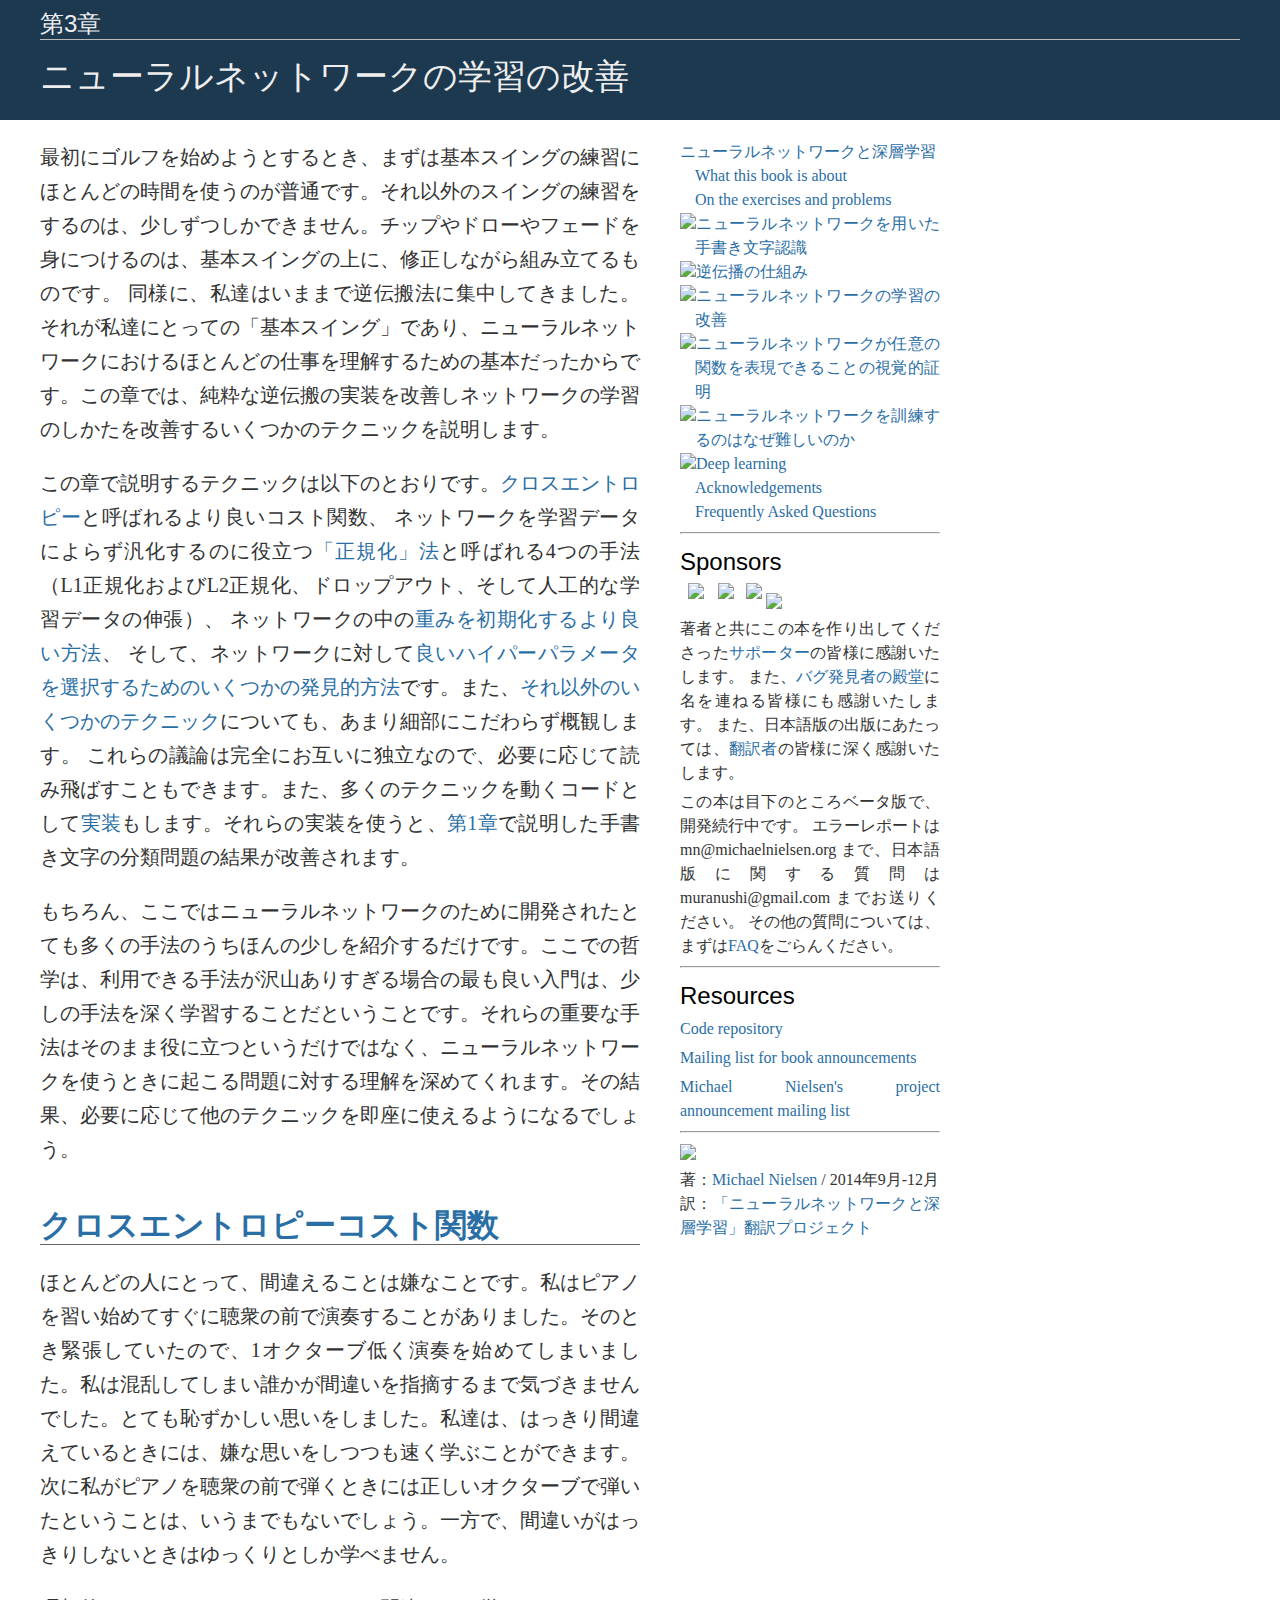
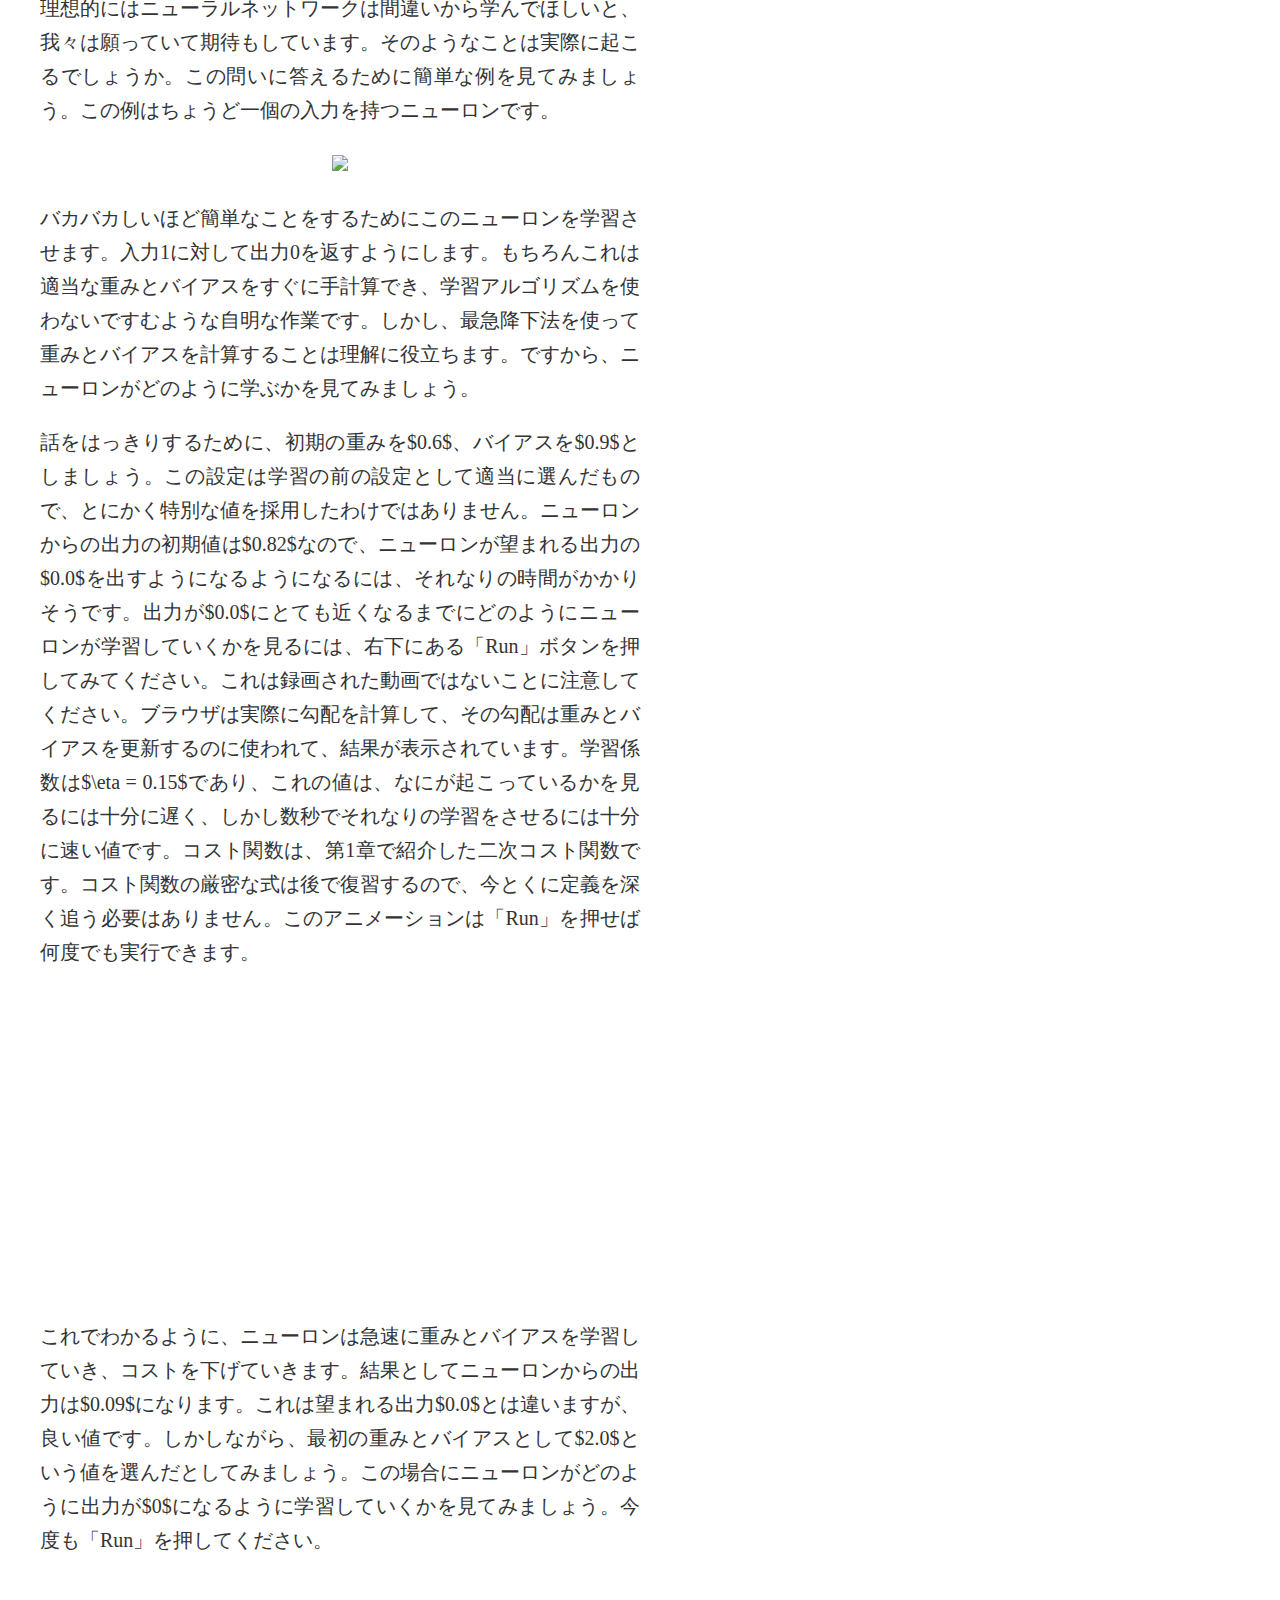
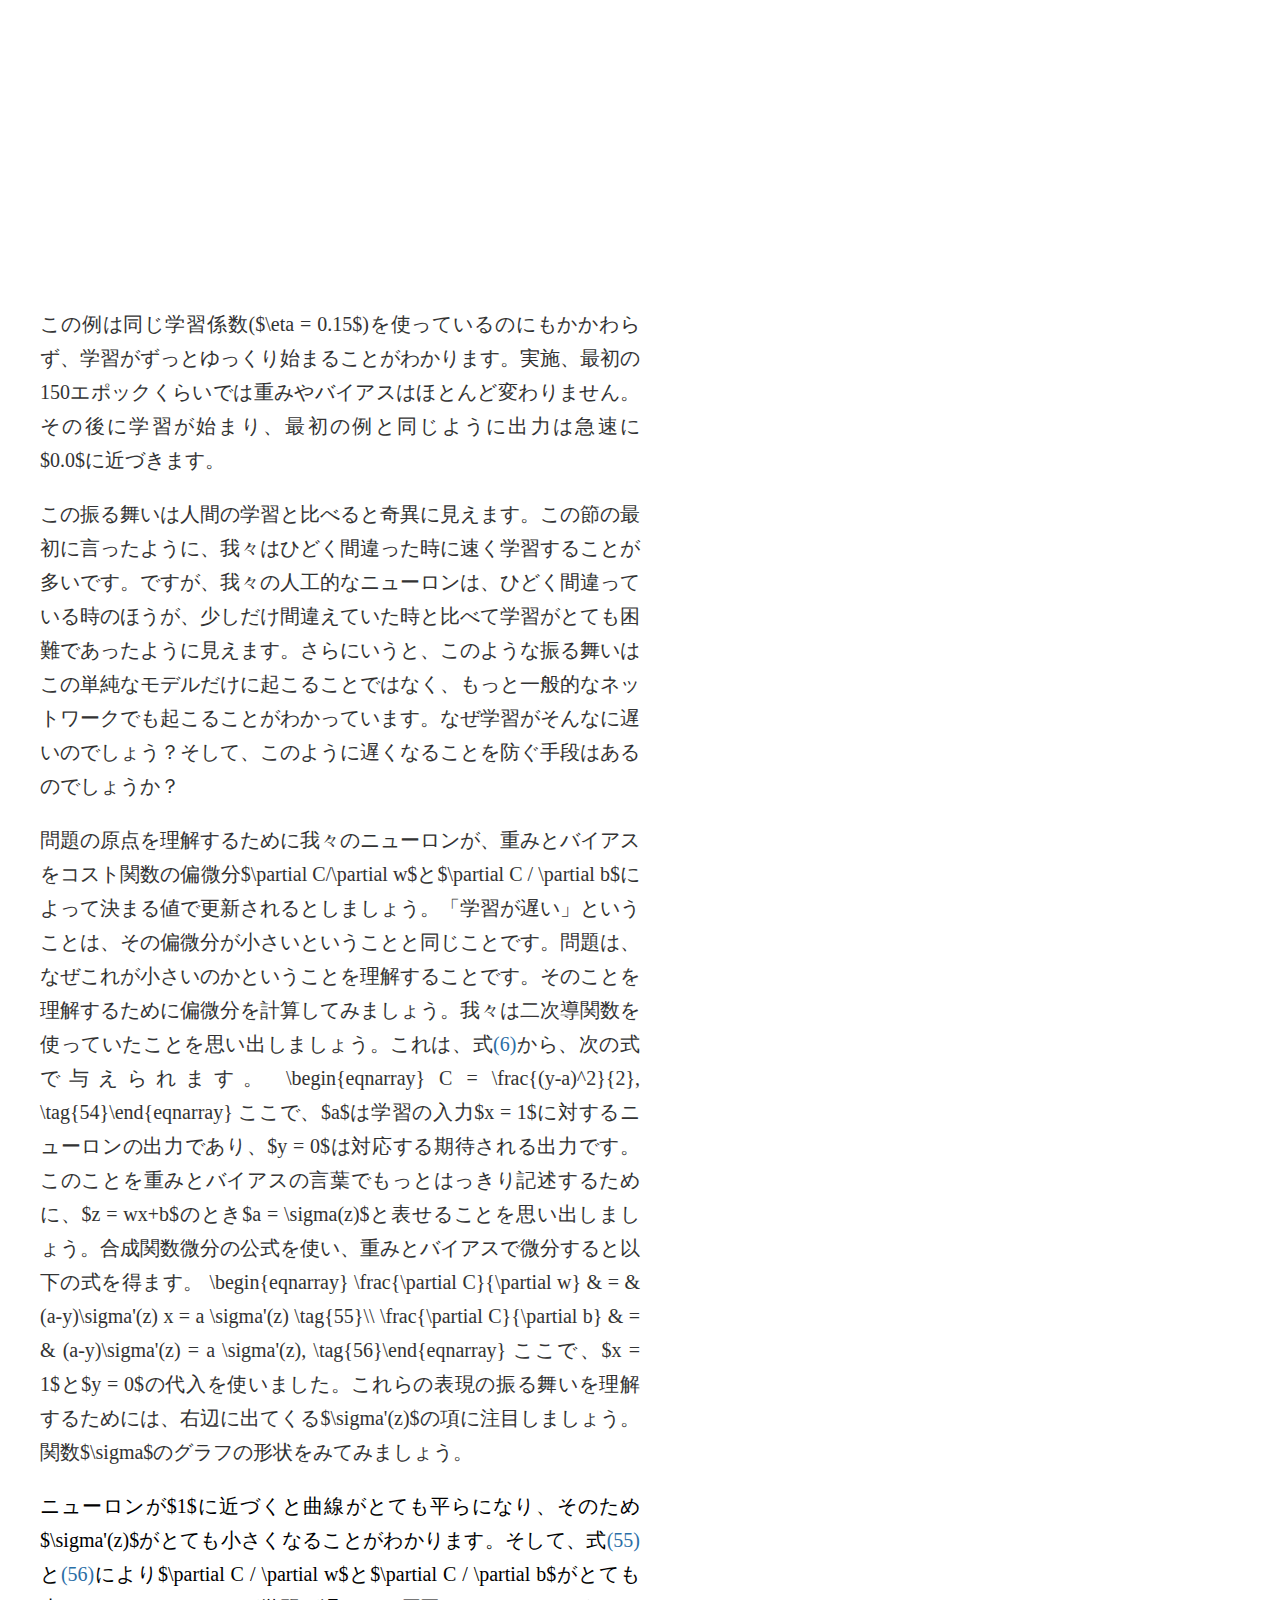
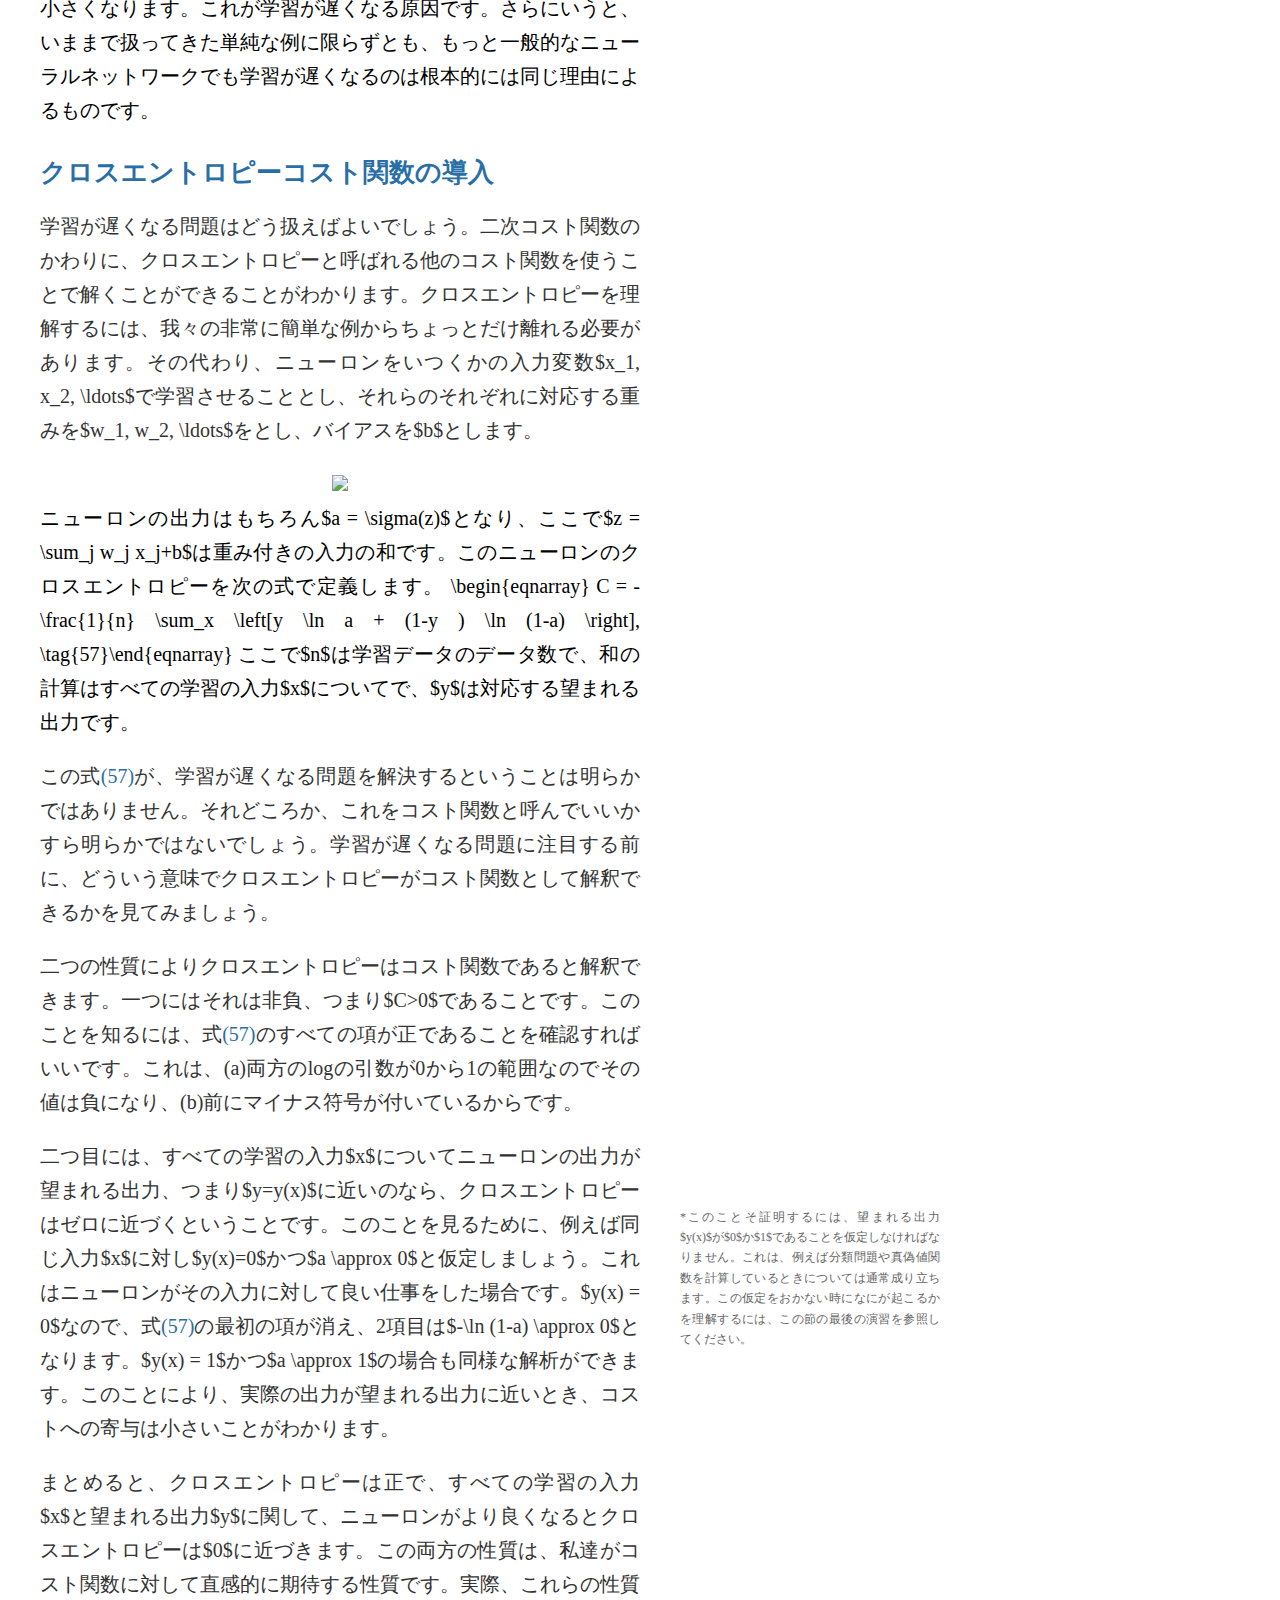
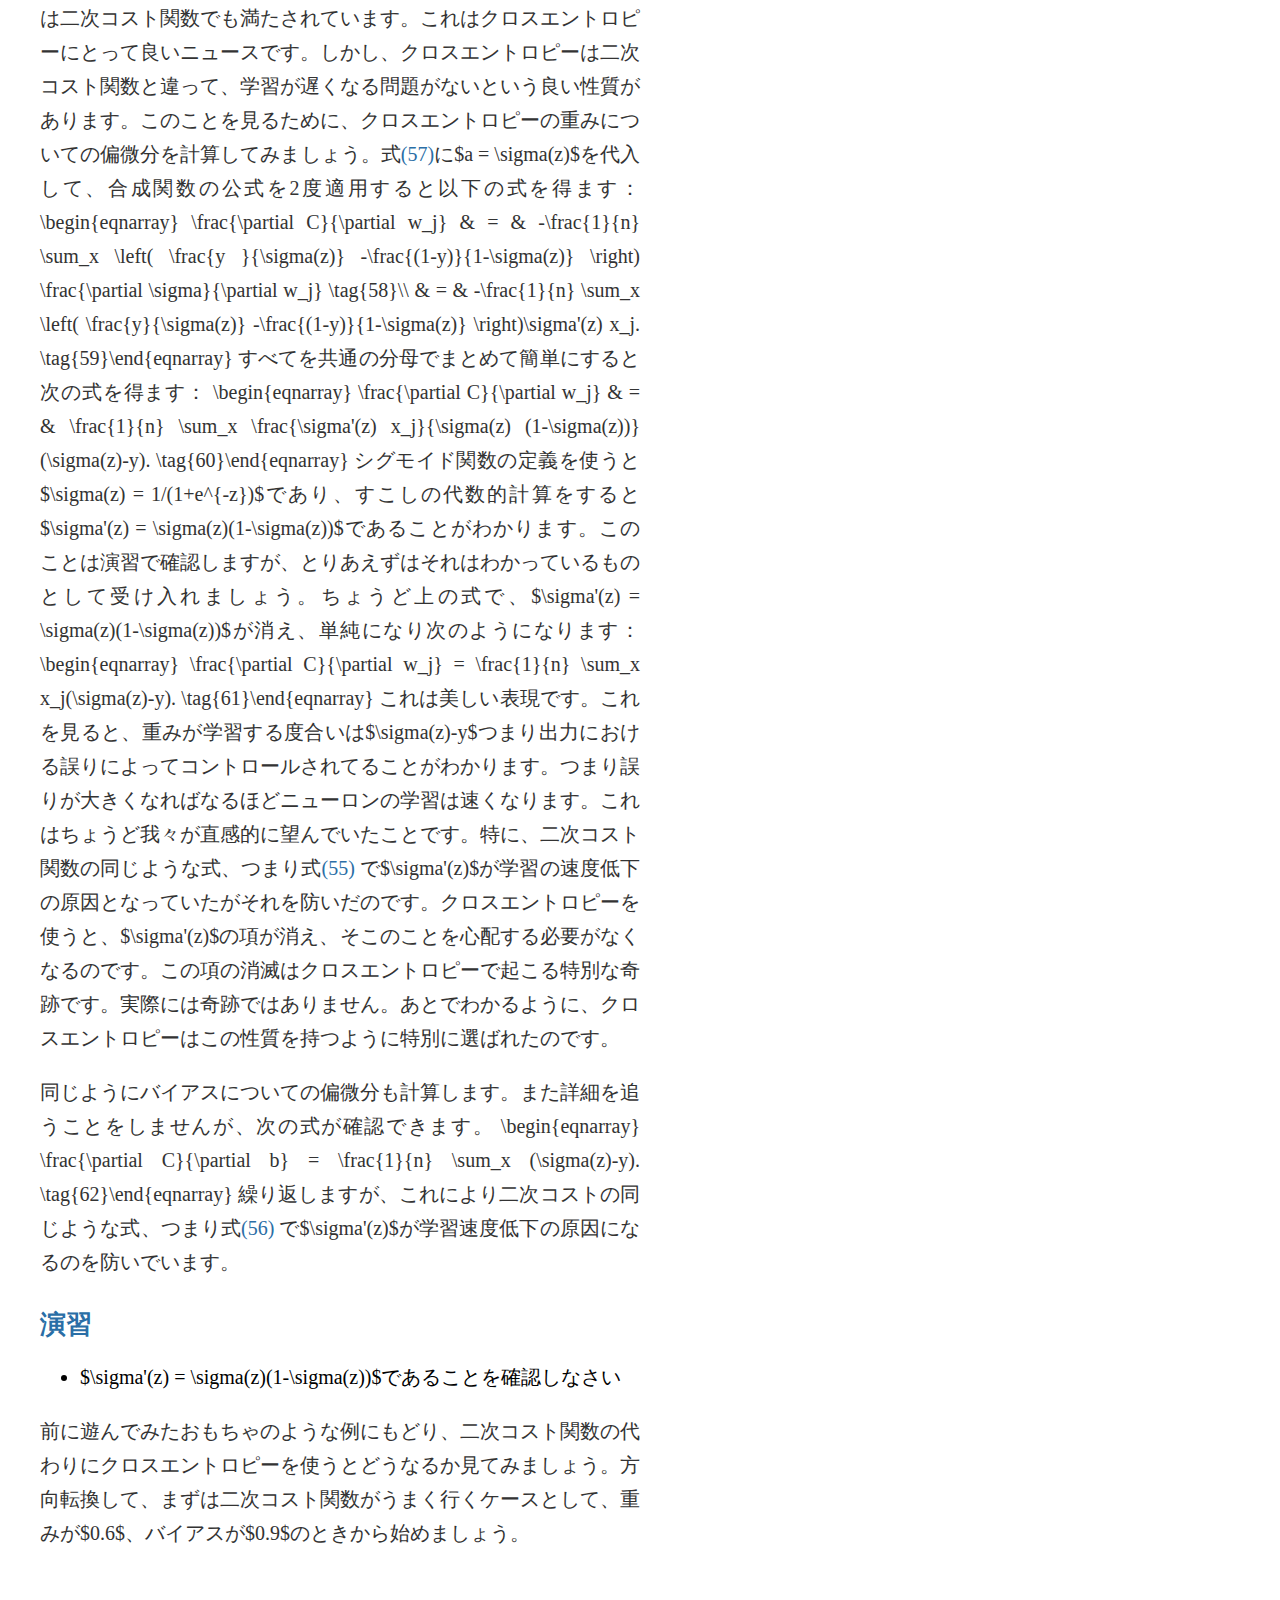
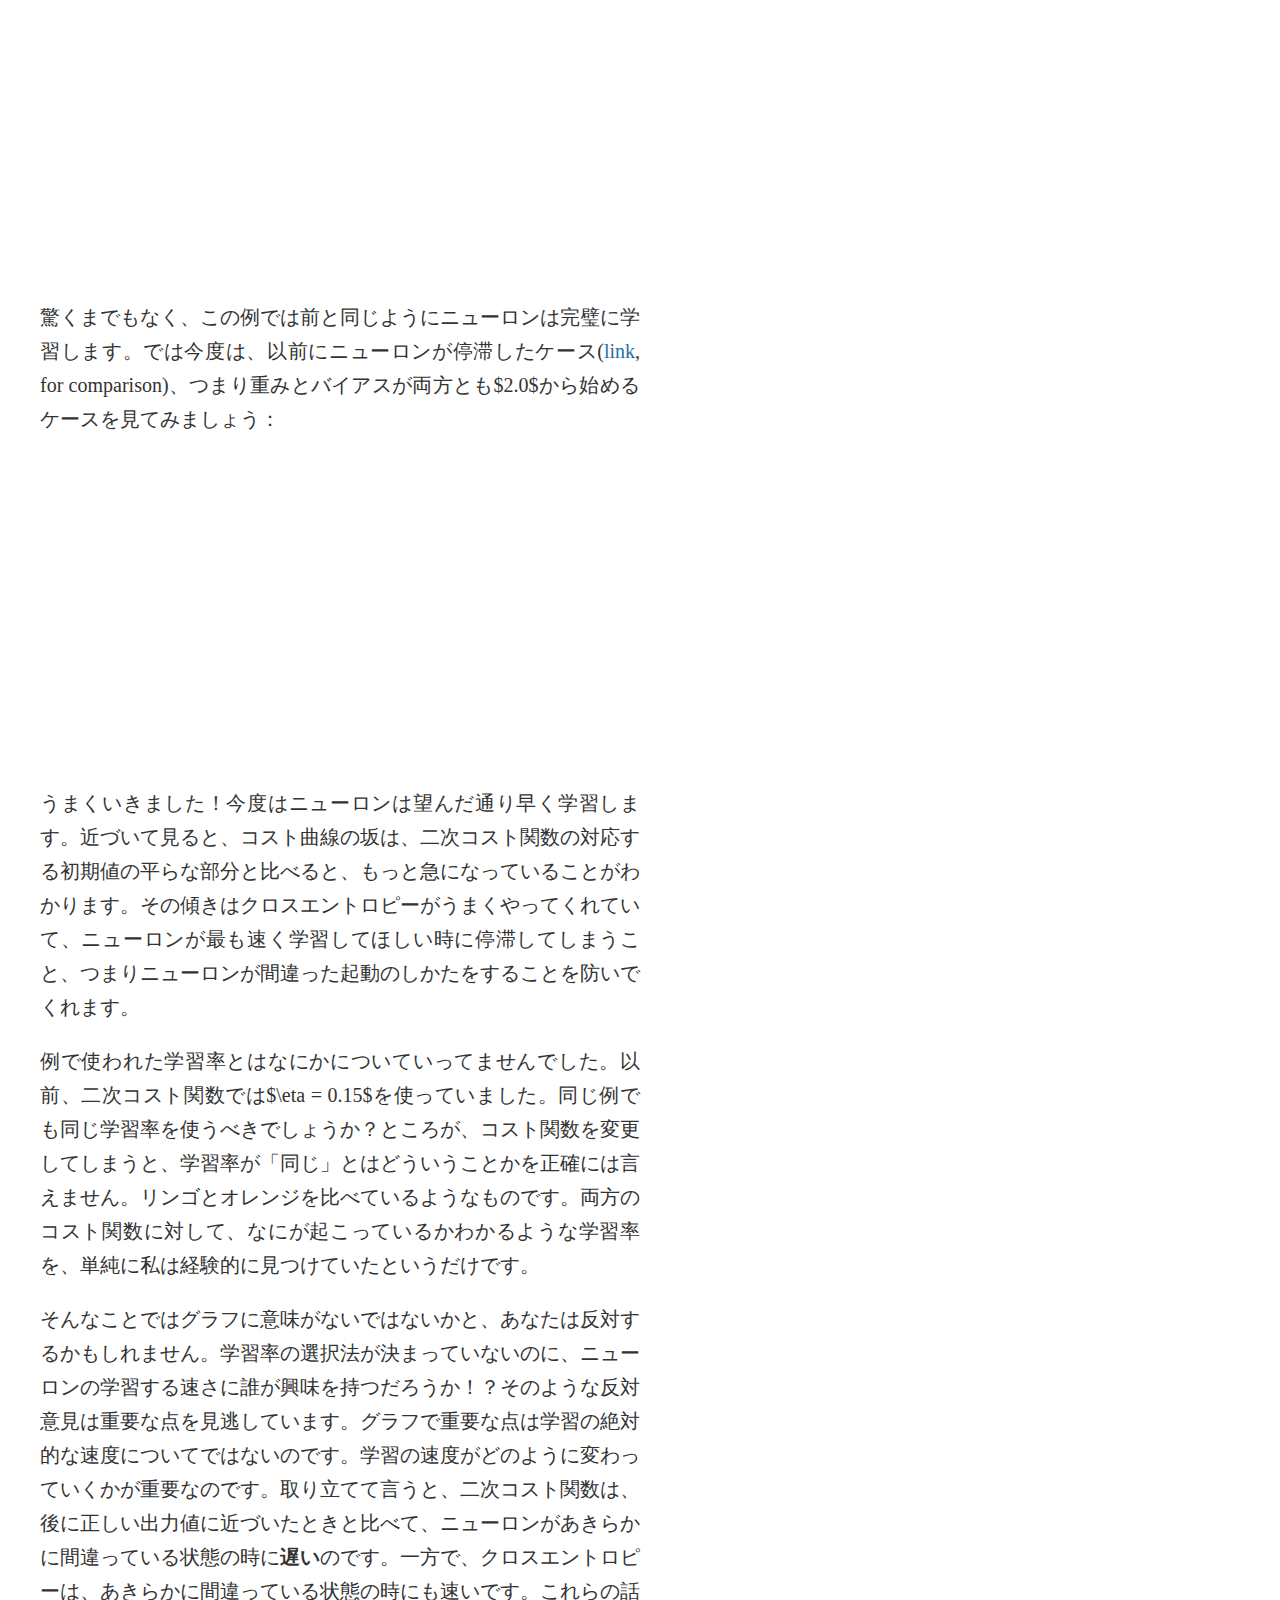
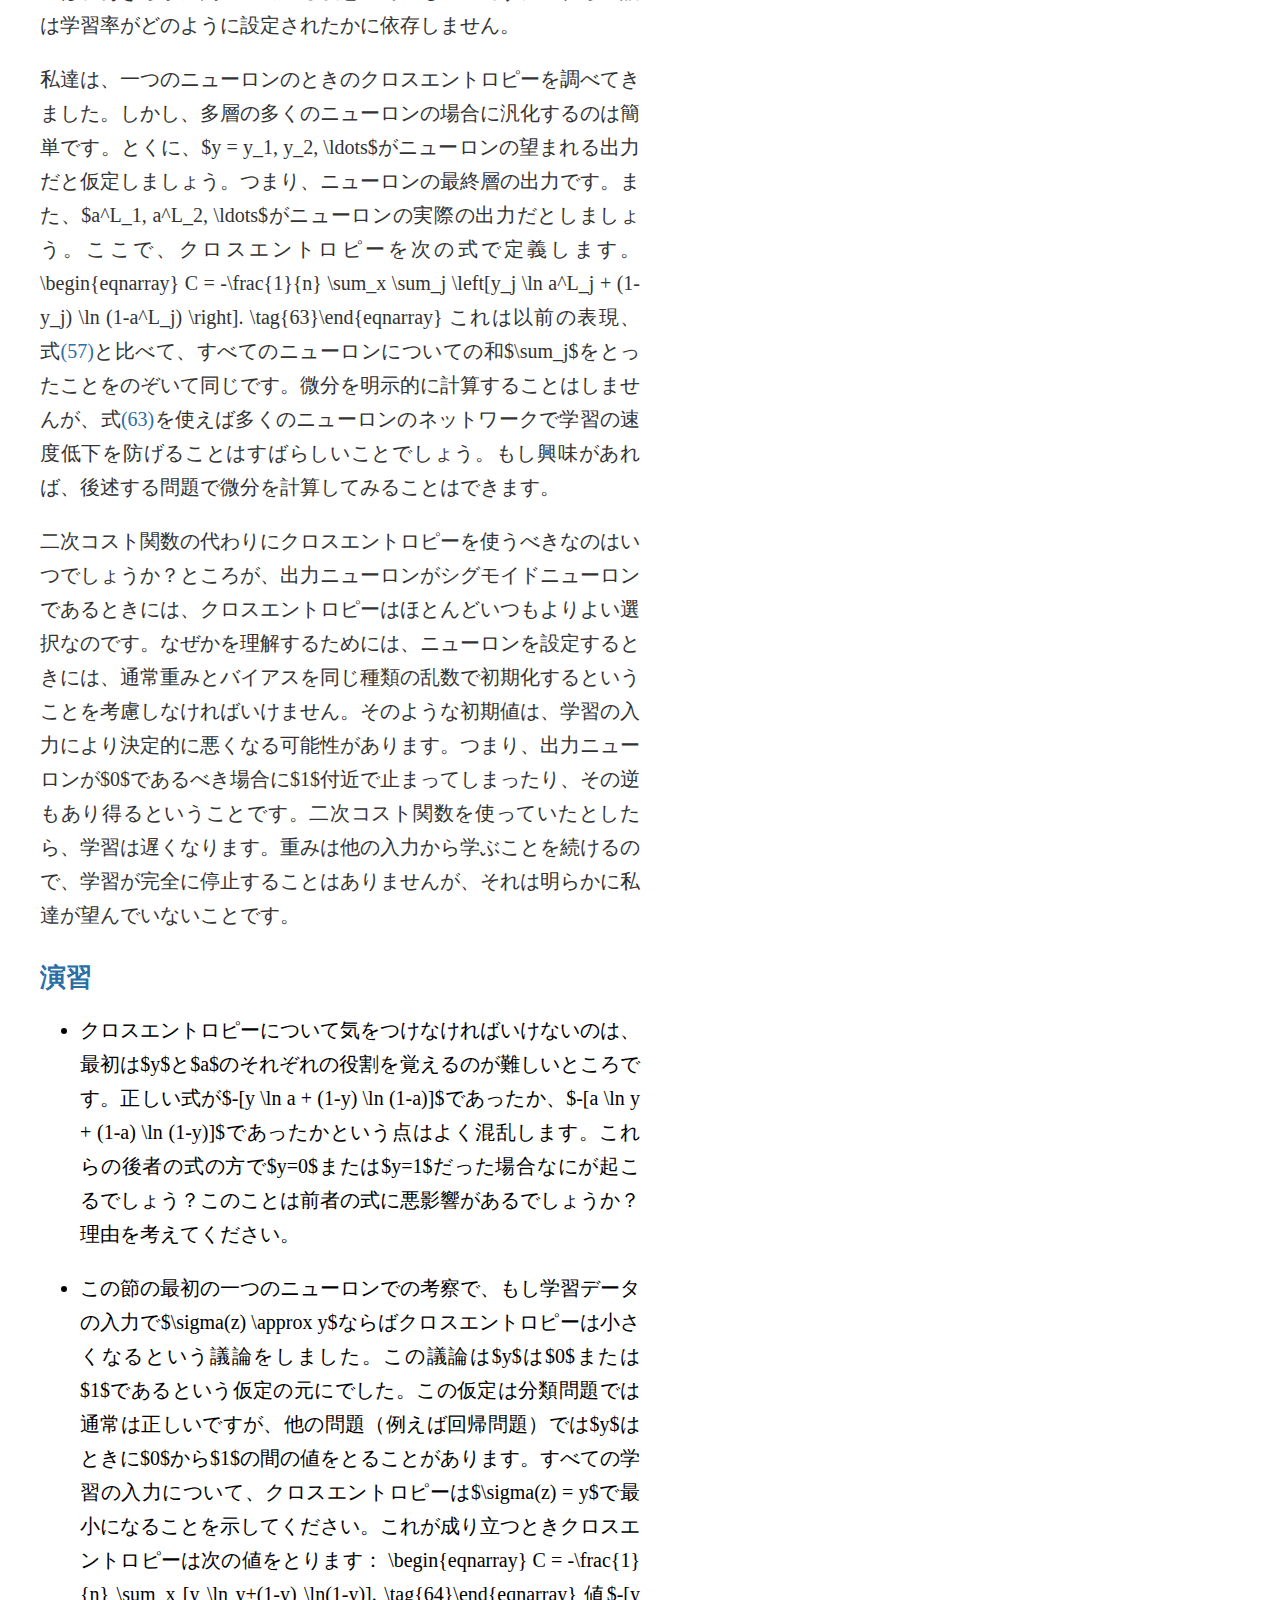
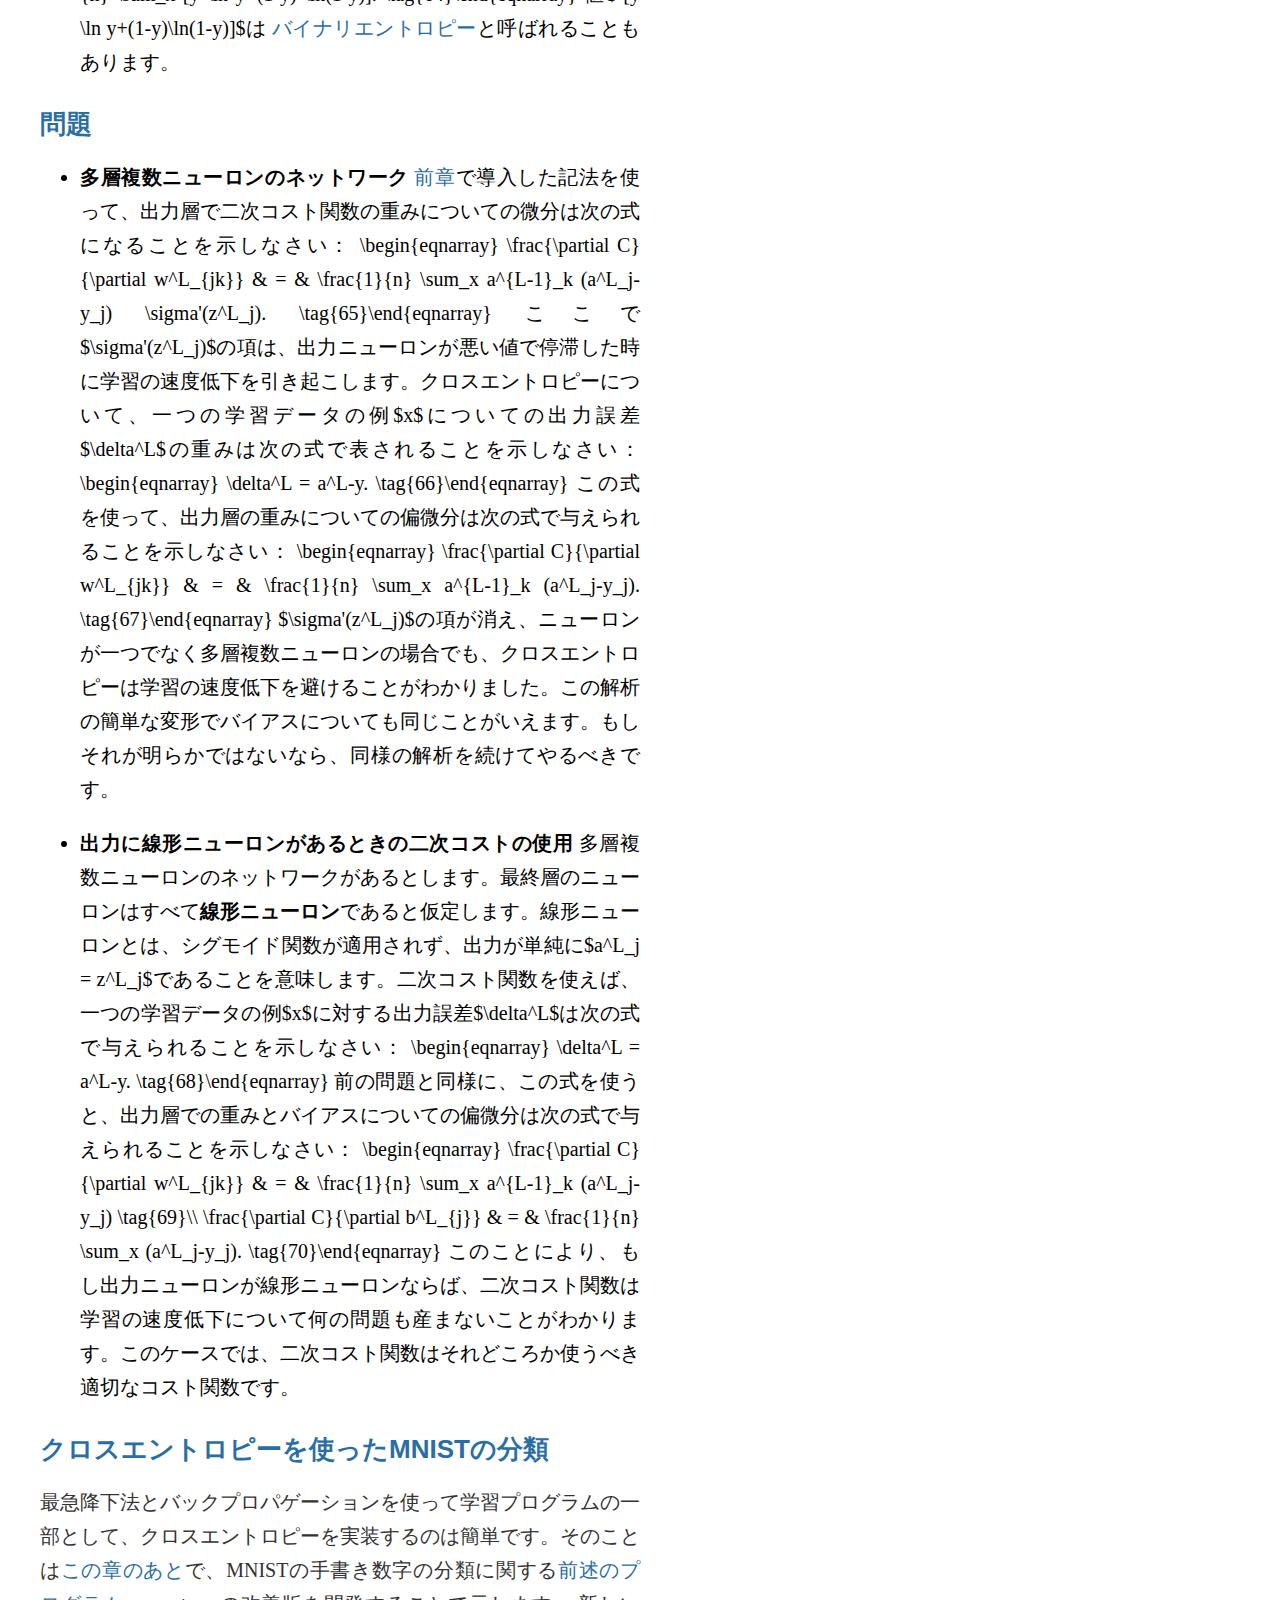
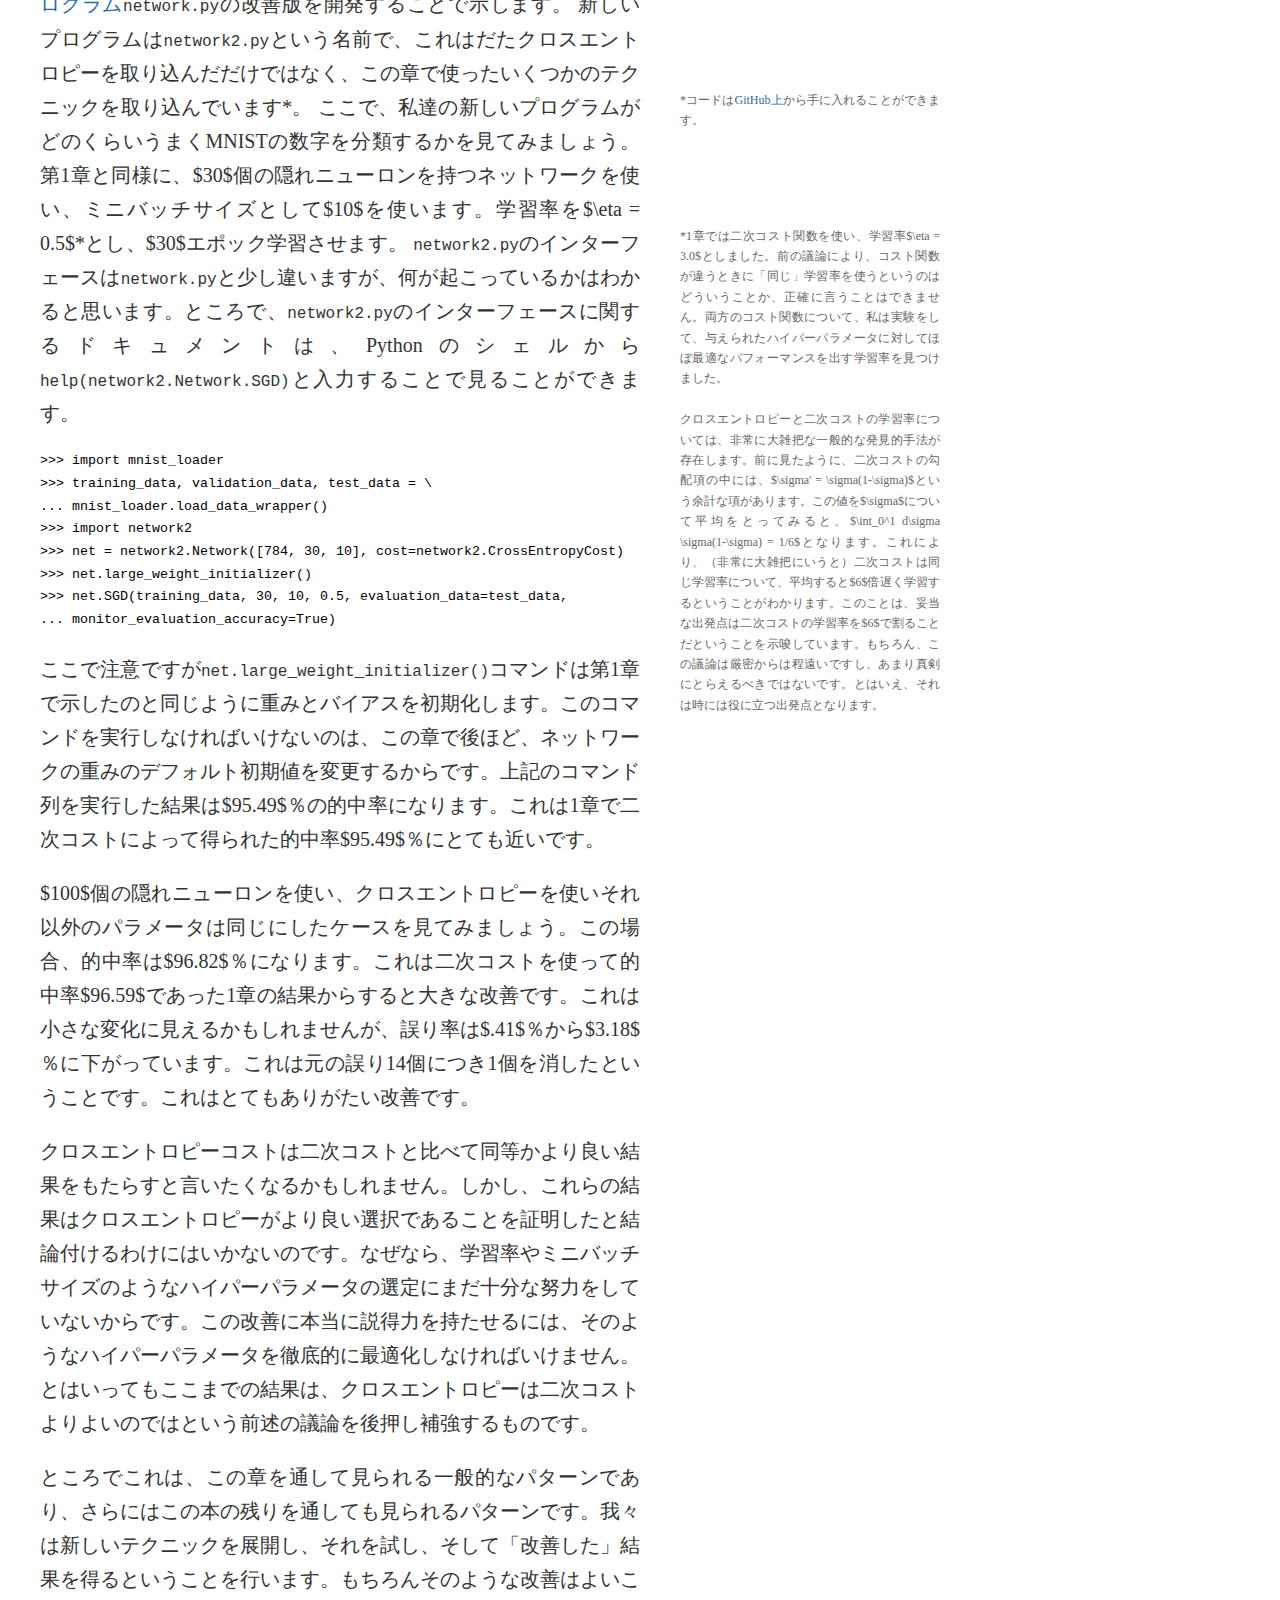
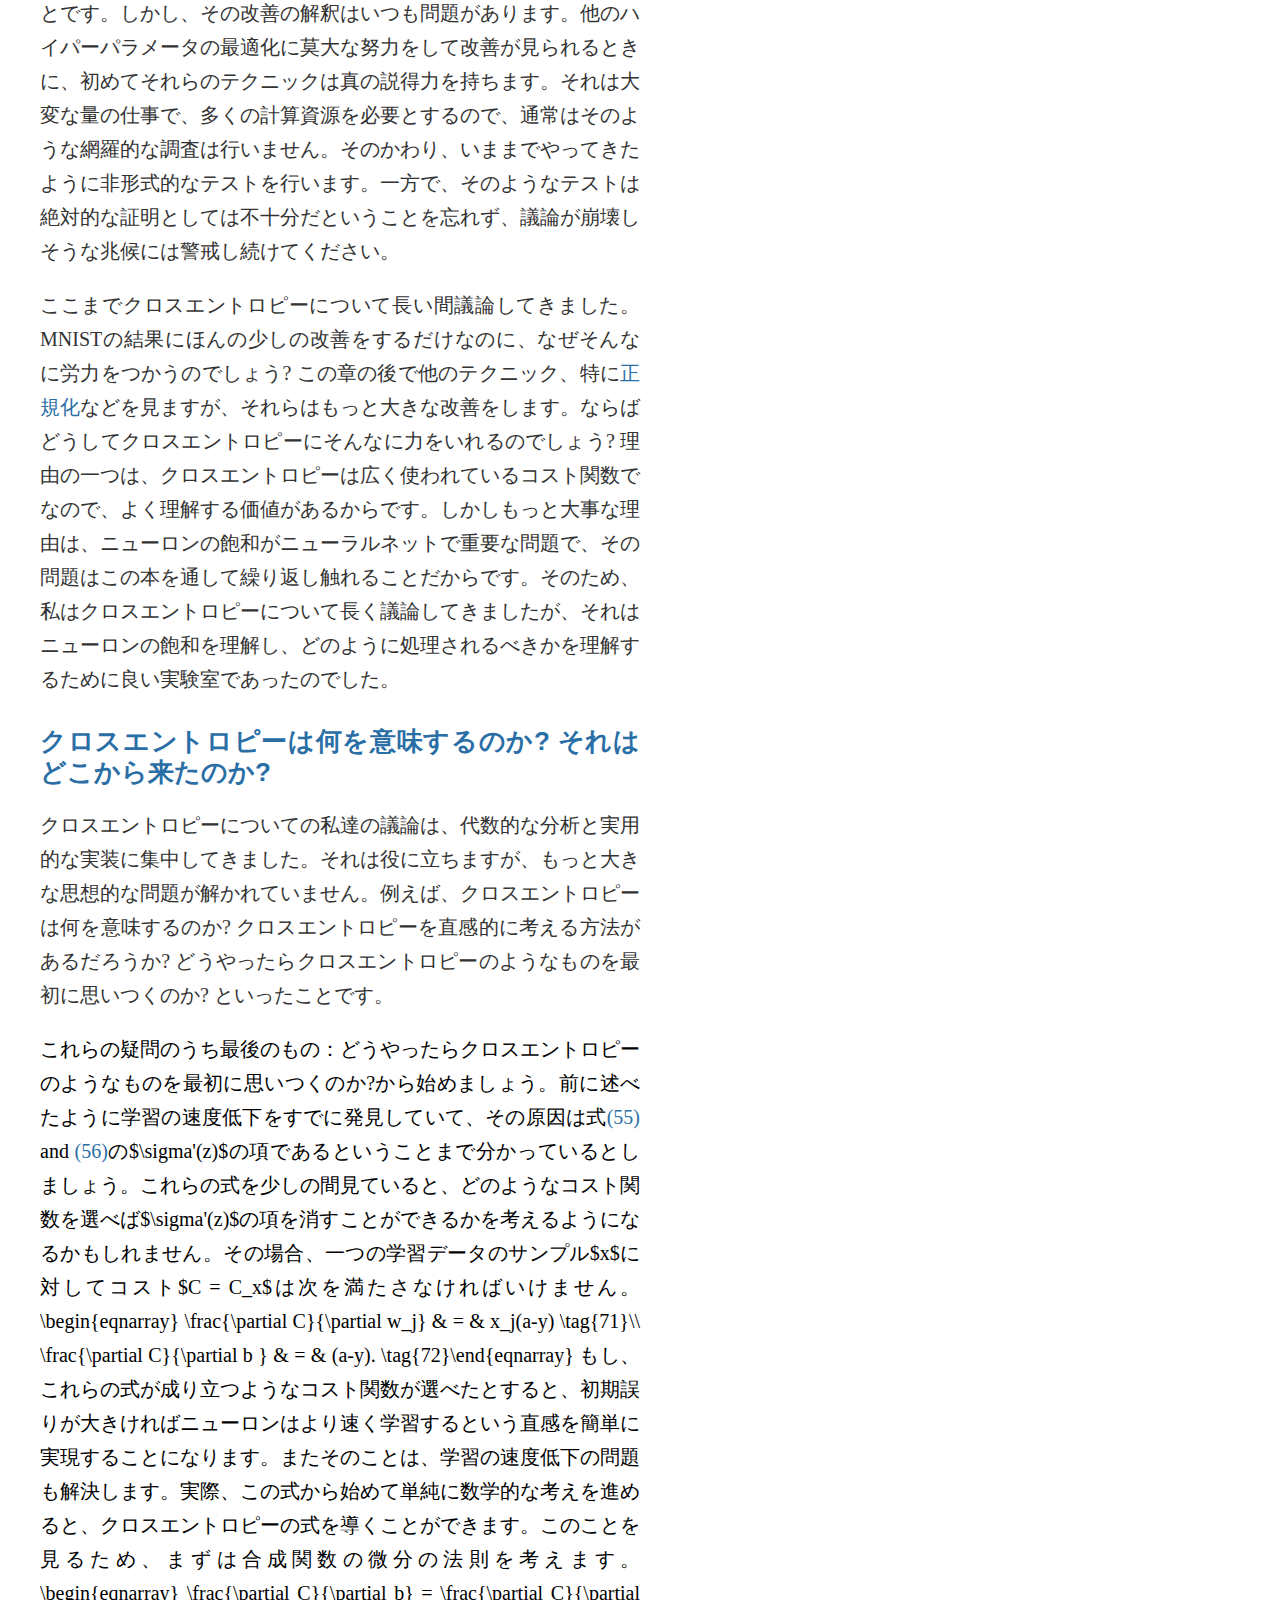
==== chap3.html @ 5cf25075 "https" ====
<!DOCTYPE html>
<html lang="en">
<!-- Produced from a LaTeX source file.  Note that the production is done -->
<!-- by a very rough-and-ready (and buggy) script, so the HTML and other  -->
<!-- code is quite ugly!  Later versions should be better.                -->
    <meta charset="utf-8">
    <meta name="citation_title" content="ニューラルネットワークと深層学習">
    <meta name="citation_author" content="Nielsen, Michael A.">
    <meta name="citation_publication_date" content="2014">
    <meta name="citation_fulltext_html_url" content="http://neuralnetworksanddeeplearning.com">
    <meta name="citation_publisher" content="Determination Press">
    <link rel="icon" href="nnadl_favicon.ICO" />
    <title>ニューラルネットワークと深層学習</title>
    <script src="assets/jquery.min.js"></script>
    <script type="text/x-mathjax-config">
      MathJax.Hub.Config({
        tex2jax: {inlineMath: [['$','$']]},
        "HTML-CSS":
          {scale: 92},
        TeX: { equationNumbers: { autoNumber: "AMS" }}});
    </script>
    <script type="text/javascript" src="https://cdn.mathjax.org/mathjax/latest/MathJax.js?config=TeX-AMS-MML_HTMLorMML"></script>


    <link href="assets/style.css" rel="stylesheet">
    <link href="assets/pygments.css" rel="stylesheet">

<style>
/* Adapted from */
/* https://groups.google.com/d/msg/mathjax-users/jqQxrmeG48o/oAaivLgLN90J, */
/* by David Cervone */

@font-face {
    font-family: 'MJX_Math';
    src: url('https://cdn.mathjax.org/mathjax/latest/fonts/HTML-CSS/TeX/eot/MathJax_Math-Italic.eot'); /* IE9 Compat Modes */
    src: url('https://cdn.mathjax.org/mathjax/latest/fonts/HTML-CSS/TeX/eot/MathJax_Math-Italic.eot?iefix') format('eot'),
    url('https://cdn.mathjax.org/mathjax/latest/fonts/HTML-CSS/TeX/woff/MathJax_Math-Italic.woff')  format('woff'),
    url('https://cdn.mathjax.org/mathjax/latest/fonts/HTML-CSS/TeX/otf/MathJax_Math-Italic.otf')  format('opentype'),
    url('https://cdn.mathjax.org/mathjax/latest/fonts/HTML-CSS/TeX/svg/MathJax_Math-Italic.svg#MathJax_Math-Italic') format('svg');
}

@font-face {
    font-family: 'MJX_Main';
    src: url('https://cdn.mathjax.org/mathjax/latest/fonts/HTML-CSS/TeX/eot/MathJax_Main-Regular.eot'); /* IE9 Compat Modes */
    src: url('https://cdn.mathjax.org/mathjax/latest/fonts/HTML-CSS/TeX/eot/MathJax_Main-Regular.eot?iefix') format('eot'),
    url('https://cdn.mathjax.org/mathjax/latest/fonts/HTML-CSS/TeX/woff/MathJax_Main-Regular.woff')  format('woff'),
    url('https://cdn.mathjax.org/mathjax/latest/fonts/HTML-CSS/TeX/otf/MathJax_Main-Regular.otf')  format('opentype'),
    url('https://cdn.mathjax.org/mathjax/latest/fonts/HTML-CSS/TeX/svg/MathJax_Main-Regular.svg#MathJax_Main-Regular') format('svg');
}
</style>

  </head>
  <body><div class="header"><h1 class="chapter_number">
  <a href="">第3章</a></h1>
  <h1 class="chapter_title"><a href="">ニューラルネットワークの学習の改善</a></h1></div><div class="section"><div id="toc">
<p class="toc_title"><a href="index.html">ニューラルネットワークと深層学習</a></p><p class="toc_not_mainchapter"><a href="about.html">What this book is about</a></p><p class="toc_not_mainchapter"><a href="exercises_and_problems.html">On the exercises and problems</a></p><p class='toc_mainchapter'><a id="toc_using_neural_nets_to_recognize_handwritten_digits_reveal" class="toc_reveal" onMouseOver="this.style.borderBottom='1px solid #2A6EA6';" onMouseOut="this.style.borderBottom='0px';"><img id="toc_img_using_neural_nets_to_recognize_handwritten_digits" src="images/arrow.png" width="15px"></a><a href="chap1.html">ニューラルネットワークを用いた手書き文字認識</a><div id="toc_using_neural_nets_to_recognize_handwritten_digits" style="display: none;"><p class="toc_section"><ul><a href="chap1.html#perceptrons"><li>Perceptrons</li></a><a href="chap1.html#sigmoid_neurons"><li>Sigmoid neurons</li></a><a href="chap1.html#the_architecture_of_neural_networks"><li>The architecture of neural networks</li></a><a href="chap1.html#a_simple_network_to_classify_handwritten_digits"><li>A simple network to classify handwritten digits</li></a><a href="chap1.html#learning_with_gradient_descent"><li>Learning with gradient descent</li></a><a href="chap1.html#implementing_our_network_to_classify_digits"><li>Implementing our network to classify digits</li></a><a href="chap1.html#toward_deep_learning"><li>Toward deep learning</li></a></ul></p></div>
<script>
$('#toc_using_neural_nets_to_recognize_handwritten_digits_reveal').click(function() {
   var src = $('#toc_img_using_neural_nets_to_recognize_handwritten_digits').attr('src');
   if(src == 'images/arrow.png') {
     $("#toc_img_using_neural_nets_to_recognize_handwritten_digits").attr('src', 'images/arrow_down.png');
   } else {
     $("#toc_img_using_neural_nets_to_recognize_handwritten_digits").attr('src', 'images/arrow.png');
   };
   $('#toc_using_neural_nets_to_recognize_handwritten_digits').toggle('fast', function() {});
});</script><p class='toc_mainchapter'><a id="toc_how_the_backpropagation_algorithm_works_reveal" class="toc_reveal" onMouseOver="this.style.borderBottom='1px solid #2A6EA6';" onMouseOut="this.style.borderBottom='0px';"><img id="toc_img_how_the_backpropagation_algorithm_works" src="images/arrow.png" width="15px"></a><a href="chap2.html">逆伝播の仕組み</a><div id="toc_how_the_backpropagation_algorithm_works" style="display: none;"><p class="toc_section"><ul><a href="chap2.html#warm_up_a_fast_matrix-based_approach_to_computing_the_output
_from_a_neural_network"><li>Warm up: a fast matrix-based approach to computing the output
  from a neural network</li></a><a href="chap2.html#the_two_assumptions_we_need_about_the_cost_function"><li>The two assumptions we need about the cost function</li></a><a href="chap2.html#the_hadamard_product_$s_\odot_t$"><li>The Hadamard product, $s \odot t$</li></a><a href="chap2.html#the_four_fundamental_equations_behind_backpropagation"><li>The four fundamental equations behind backpropagation</li></a><a href="chap2.html#proof_of_the_four_fundamental_equations_(optional)"><li>Proof of the four fundamental equations (optional)</li></a><a href="chap2.html#the_backpropagation_algorithm"><li>The backpropagation algorithm</li></a><a href="chap2.html#the_code_for_backpropagation"><li>The code for backpropagation</li></a><a href="chap2.html#in_what_sense_is_backpropagation_a_fast_algorithm"><li>In what sense is backpropagation a fast algorithm?</li></a><a href="chap2.html#backpropagation_the_big_picture"><li>Backpropagation: the big picture</li></a></ul></p></div>
<script>
$('#toc_how_the_backpropagation_algorithm_works_reveal').click(function() {
   var src = $('#toc_img_how_the_backpropagation_algorithm_works').attr('src');
   if(src == 'images/arrow.png') {
     $("#toc_img_how_the_backpropagation_algorithm_works").attr('src', 'images/arrow_down.png');
   } else {
     $("#toc_img_how_the_backpropagation_algorithm_works").attr('src', 'images/arrow.png');
   };
   $('#toc_how_the_backpropagation_algorithm_works').toggle('fast', function() {});
});</script><p class='toc_mainchapter'><a id="toc_improving_the_way_neural_networks_learn_reveal" class="toc_reveal" onMouseOver="this.style.borderBottom='1px solid #2A6EA6';" onMouseOut="this.style.borderBottom='0px';"><img id="toc_img_improving_the_way_neural_networks_learn" src="images/arrow.png" width="15px"></a><a href="chap3.html">ニューラルネットワークの学習の改善</a><div id="toc_improving_the_way_neural_networks_learn" style="display: none;"><p class="toc_section"><ul><a href="chap3.html#the_cross-entropy_cost_function"><li>The cross-entropy cost function</li></a><a href="chap3.html#overfitting_and_regularization"><li>Overfitting and regularization</li></a><a href="chap3.html#weight_initialization"><li>Weight initialization</li></a><a href="chap3.html#handwriting_recognition_revisited_the_code"><li>Handwriting recognition revisited: the code</li></a><a href="chap3.html#how_to_choose_a_neural_network's_hyper-parameters"><li>How to choose a neural network's hyper-parameters?</li></a><a href="chap3.html#other_techniques"><li>Other techniques</li></a></ul></p></div>
<script>
$('#toc_improving_the_way_neural_networks_learn_reveal').click(function() {
   var src = $('#toc_img_improving_the_way_neural_networks_learn').attr('src');
   if(src == 'images/arrow.png') {
     $("#toc_img_improving_the_way_neural_networks_learn").attr('src', 'images/arrow_down.png');
   } else {
     $("#toc_img_improving_the_way_neural_networks_learn").attr('src', 'images/arrow.png');
   };
   $('#toc_improving_the_way_neural_networks_learn').toggle('fast', function() {});
});</script><p class='toc_mainchapter'><a id="toc_a_visual_proof_that_neural_nets_can_compute_any_function_reveal" class="toc_reveal" onMouseOver="this.style.borderBottom='1px solid #2A6EA6';" onMouseOut="this.style.borderBottom='0px';"><img id="toc_img_a_visual_proof_that_neural_nets_can_compute_any_function" src="images/arrow.png" width="15px"></a><a href="chap4.html">ニューラルネットワークが任意の関数を表現できることの視覚的証明</a><div id="toc_a_visual_proof_that_neural_nets_can_compute_any_function" style="display: none;"><p class="toc_section"><ul><a href="chap4.html#two_caveats"><li>Two caveats</li></a><a href="chap4.html#universality_with_one_input_and_one_output"><li>Universality with one input and one output</li></a><a href="chap4.html#many_input_variables"><li>Many input variables</li></a><a href="chap4.html#extension_beyond_sigmoid_neurons"><li>Extension beyond sigmoid neurons</li></a><a href="chap4.html#fixing_up_the_step_functions"><li>Fixing up the step functions</li></a><a href="chap4.html#conclusion"><li>Conclusion</li></a></ul></p></div>
<script>
$('#toc_a_visual_proof_that_neural_nets_can_compute_any_function_reveal').click(function() {
   var src = $('#toc_img_a_visual_proof_that_neural_nets_can_compute_any_function').attr('src');
   if(src == 'images/arrow.png') {
     $("#toc_img_a_visual_proof_that_neural_nets_can_compute_any_function").attr('src', 'images/arrow_down.png');
   } else {
     $("#toc_img_a_visual_proof_that_neural_nets_can_compute_any_function").attr('src', 'images/arrow.png');
   };
   $('#toc_a_visual_proof_that_neural_nets_can_compute_any_function').toggle('fast', function() {});
});</script><p class='toc_mainchapter'><a id="toc_why_are_deep_neural_networks_hard_to_train_reveal" class="toc_reveal" onMouseOver="this.style.borderBottom='1px solid #2A6EA6';" onMouseOut="this.style.borderBottom='0px';"><img id="toc_img_why_are_deep_neural_networks_hard_to_train" src="images/arrow.png" width="15px"></a><a href="chap5.html">ニューラルネットワークを訓練するのはなぜ難しいのか</a><div id="toc_why_are_deep_neural_networks_hard_to_train" style="display: none;"><p class="toc_section"><ul><a href="chap5.html#the_vanishing_gradient_problem"><li>The vanishing gradient problem</li></a><a href="chap5.html#what's_causing_the_vanishing_gradient_problem_unstable_gradients_in_deep_neural_nets"><li>What's causing the vanishing gradient problem?  Unstable gradients in deep neural nets</li></a><a href="chap5.html#unstable_gradients_in_more_complex_networks"><li>Unstable gradients in more complex networks</li></a><a href="chap5.html#other_obstacles_to_deep_learning"><li>Other obstacles to deep learning</li></a></ul></p></div>
<script>
$('#toc_why_are_deep_neural_networks_hard_to_train_reveal').click(function() {
   var src = $('#toc_img_why_are_deep_neural_networks_hard_to_train').attr('src');
   if(src == 'images/arrow.png') {
     $("#toc_img_why_are_deep_neural_networks_hard_to_train").attr('src', 'images/arrow_down.png');
   } else {
     $("#toc_img_why_are_deep_neural_networks_hard_to_train").attr('src', 'images/arrow.png');
   };
   $('#toc_why_are_deep_neural_networks_hard_to_train').toggle('fast', function() {});
});</script>

<p class='toc_mainchapter'><a id="toc_deep_learning_reveal" class="toc_reveal" onMouseOver="this.style.borderBottom='1px solid #2A6EA6';" onMouseOut="this.style.borderBottom='0px';"><img id="toc_img_deep_learning" src="images/arrow.png" width="15px"></a><a href="chap6.html">Deep learning</a><div id="toc_deep_learning" style="display: none;"><p class="toc_section"><ul><a href="chap6.html#introducing_convolutional_networks"><li>Introducing convolutional networks</li></a><a href="chap6.html#convolutional_neural_networks_in_practice"><li>Convolutional neural networks in practice</li></a><a href="chap6.html#the_code_for_our_convolutional_networks"><li>The code for our convolutional networks</li></a><a href="chap6.html#recent_progress_in_image_recognition"><li>Recent progress in image recognition</li></a><a href="chap6.html#other_approaches_to_deep_neural_nets"><li>Other approaches to deep neural nets</li></a><a href="chap6.html#on_the_future_of_neural_networks"><li>On the future of neural networks</li></a></ul></p></div>
<script>
$('#toc_deep_learning_reveal').click(function() {
   var src = $('#toc_img_deep_learning').attr('src');
   if(src == 'images/arrow.png') {
     $("#toc_img_deep_learning").attr('src', 'images/arrow_down.png');
   } else {
     $("#toc_img_deep_learning").attr('src', 'images/arrow.png');
   };
   $('#toc_deep_learning').toggle('fast', function() {});
});</script>

<p class="toc_not_mainchapter"><a href="acknowledgements.html">Acknowledgements</a></p><p class="toc_not_mainchapter"><a href="faq.html">Frequently Asked Questions</a></p>
<hr>
<span class="sidebar_title">Sponsors</span>
<br/>
<a href='http://www.ersatz1.com/'><img src='assets/ersatz.png' width='140px' style="padding: 0px 0px 10px 8px; border-style: none;"></a>

<a href='http://gsquaredcapital.com/'><img src='assets/gsquared.png' width='150px' style="padding: 0px 0px 10px 10px; border-style: none;"></a>

<a href='http://www.tineye.com'><img src='assets/tineye.png' width='150px'
style="padding: 0px 0px 10px 8px; border-style: none;"></a>

<a href='http://www.visionsmarts.com'><img
src='assets/visionsmarts.png' width='160px' style="padding: 0px 0px
0px 0px; border-style: none;"></a> <br/>


<!--
<p class="sidebar">Thanks to all the <a
href="supporters.html">supporters</a> who made the book possible.
Thanks also to all the contributors to the <a
href="bugfinder.html">Bugfinder Hall of Fame</a>.  </p>

<p class="sidebar">The book is currently a beta release, and is still
under active development.  Please send error reports to
mn@michaelnielsen.org.  For other enquiries, please see the <a
href="faq.html">FAQ</a> first.</p>
-->

<p class="sidebar">著者と共にこの本を作り出してくださった<a
href="supporters.html">サポーター</a>の皆様に感謝いたします。
また、<a
        href="bugfinder.html">バグ発見者の殿堂</a>に名を連ねる皆様にも感謝いたします。
また、日本語版の出版にあたっては、<a
href="translators.html">翻訳者</a>の皆様に深く感謝いたします。

</p>


<p class="sidebar">この本は目下のところベータ版で、開発続行中です。
エラーレポートは mn@michaelnielsen.org まで、日本語版に関する質問は muranushi@gmail.com までお送りください。
その他の質問については、まずは<a
href="faq.html">FAQ</a>をごらんください。</p>



<hr>
<span class="sidebar_title">Resources</span>

<p class="sidebar">
<a href="https://github.com/mnielsen/neural-networks-and-deep-learning">Code repository</a></p>

<p class="sidebar">
<a href="http://eepurl.com/BYr9L">Mailing list for book announcements</a>
</p>

<p class="sidebar">
<a href="http://eepurl.com/0Xxjb">Michael Nielsen's project announcement mailing list</a>
</p>

<hr>
<a href="http://michaelnielsen.org"><img src="assets/Michael_Nielsen_Web_Small.jpg" width="160px" style="border-style: none;"/></a>

<p class="sidebar">
  著：<a href="http://michaelnielsen.org">Michael Nielsen</a> / 2014年9月-12月 <br >  訳：<a href="https://github.com/nnadl-ja/nnadl_site_ja">「ニューラルネットワークと深層学習」翻訳プロジェクト</a>
</p>
</div>
</p>

<!--
<p>When a golf player is first learning to play golf, they usually spend
most of their time developing a basic swing.  Only gradually do they
develop other shots, learning to chip, draw and fade the ball,
building on and modifying their basic swing.  In a similar way, up to
now we've focused on understanding the backpropagation algorithm.
It's our "basic swing", the foundation for learning in most work on
neural networks.  In this chapter I explain a suite of techniques
which can be used to improve on our vanilla implementation of
backpropagation, and so improve the way our networks learn.</p>-->

<p>
最初にゴルフを始めようとするとき、まずは基本スイングの練習にほとんどの時間を使うのが普通です。それ以外のスイングの練習をするのは、少しずつしかできません。チップやドローやフェードを身につけるのは、基本スイングの上に、修正しながら組み立てるものです。
同様に、私達はいままで逆伝搬法に集中してきました。それが私達にとっての「基本スイング」であり、ニューラルネットワークにおけるほとんどの仕事を理解するための基本だったからです。この章では、純粋な逆伝搬の実装を改善しネットワークの学習のしかたを改善するいくつかのテクニックを説明します。</p>


<!--<p>The techniques we'll develop in this chapter include: a better choice
of cost function, known as
<a href="chap3.html#the_cross-entropy_cost_function">the
  cross-entropy</a> cost function; four so-called
<a href="chap3.html#overfitting_and_regularization">"regularization"
  methods</a> (L1 and L2 regularization, dropout, and artificial
expansion of the training data), which make our networks better at
generalizing beyond the training data; a
<a href="chap3.html#weight_initialization">better method for
  initializing the weights</a> in the network; and a
<a href="#how_to_choose_a_neural_network's_hyper-parameters">set
  of heuristics to help choose good hyper-parameters</a> for the network.
I'll also overview <a href="chap3.html#other_techniques">several other
  techniques</a> in less depth.  The discussions are largely independent
of one another, and so you may jump ahead if you wish.  We'll also
<a href="#handwriting_recognition_revisited_the_code">implement</a>
many of the techniques in running code, and use them to improve the
results obtained on the handwriting classification problem studied in
<a href="chap1.html">Chapter 1</a>.</p> -->

<p>この章で説明するテクニックは以下のとおりです。<a href="chap3.html#the_cross-entropy_cost_function">クロスエントロピー</a>と呼ばれるより良いコスト関数、
ネットワークを学習データによらず汎化するのに役立つ<a href="chap3.html#overfitting_and_regularization">「正規化」法</a>と呼ばれる4つの手法（L1正規化およびL2正規化、ドロップアウト、そして人工的な学習データの伸張）、
ネットワークの中の<a href="chap3.html#weight_initialization">重みを初期化するより良い方法</a>、
そして、ネットワークに対して<a href="#how_to_choose_a_neural_network's_hyper-parameters">良いハイパーパラメータを選択するためのいくつかの発見的方法</a>です。また、<a href="chap3.html#other_techniques">それ以外のいくつかのテクニック</a>についても、あまり細部にこだわらず概観します。
これらの議論は完全にお互いに独立なので、必要に応じて読み飛ばすこともできます。また、多くのテクニックを動くコードとして<a href="#handwriting_recognition_revisited_the_code">実装</a>もします。それらの実装を使うと、<a href="chap1.html">第1章</a>で説明した手書き文字の分類問題の結果が改善されます。</p>

<!--
<p>Of course, we're only covering a few of the many, many techniques
which have been developed for use in neural nets.  The philosophy is
that the best entree to the plethora of available techniques is
in-depth study of a few of the most important.  Mastering those
important techniques is not just useful in its own right, but will
also deepen your understanding of what problems can arise when you use
neural networks.  That will leave you well prepared to quickly pick up
other techniques, as you need them.</p>-->


<p>もちろん、ここではニューラルネットワークのために開発されたとても多くの手法のうちほんの少しを紹介するだけです。ここでの哲学は、利用できる手法が沢山ありすぎる場合の最も良い入門は、少しの手法を深く学習することだということです。それらの重要な手法はそのまま役に立つというだけではなく、ニューラルネットワークを使うときに起こる問題に対する理解を深めてくれます。その結果、必要に応じて他のテクニックを即座に使えるようになるでしょう。</p>

<!--<p></p><p></p><p></p><p><h3><a name="the_cross-entropy_cost_function"></a><a href="#the_cross-entropy_cost_function">The cross-entropy cost function</a></h3></p>-->
<p></p><p></p><p></p><p><h3><a name="the_cross-entropy_cost_function"></a><a href="#the_cross-entropy_cost_function">クロスエントロピーコスト関数</a></h3></p>
<!--<p>Most of us find it unpleasant to be wrong.  Soon after beginning to
learn the piano I gave my first performance before an audience.  I was
nervous, and began playing the piece an octave too low.  I got
confused, and couldn't continue until someone pointed out my error.  I
was very embarassed.  Yet while unpleasant, we also learn quickly when
we're decisively wrong.  You can bet that the next time I played
before an audience I played in the correct octave!  By contrast, we
learn more slowly when our errors are less well-defined.</p>-->
<p>
ほとんどの人にとって、間違えることは嫌なことです。私はピアノを習い始めてすぐに聴衆の前で演奏することがありました。そのとき緊張していたので、1オクターブ低く演奏を始めてしまいました。私は混乱してしまい誰かが間違いを指摘するまで気づきませんでした。とても恥ずかしい思いをしました。私達は、はっきり間違えているときには、嫌な思いをしつつも速く学ぶことができます。次に私がピアノを聴衆の前で弾くときには正しいオクターブで弾いたということは、いうまでもないでしょう。一方で、間違いがはっきりしないときはゆっくりとしか学べません。
</p>
<!--<p>Ideally, we hope and expect that our neural networks will learn fast
from their errors.  Is this what happens in practice?  To answer this
question, let's look at a toy example.  The example involves a neuron
with just one input:</p>-->
<p>理想的にはニューラルネットワークは間違いから学んでほしいと、我々は願っていて期待もしています。そのようなことは実際に起こるでしょうか。この問いに答えるために簡単な例を見てみましょう。この例はちょうど一個の入力を持つニューロンです。
</p>
<p><center>
<img src="images/tikz28.png"/>
</center></p>
<!--<p>We'll train this neuron to do something ridiculously easy: take the
input $1$ to the output $0$.  Of course, this is such a trivial task
that we could easily figure out an appropriate weight and bias by
hand, without using a learning algorithm.  However, it turns out to be
illuminating to use gradient descent to attempt to learn a weight and
bias.  So let's take a look at how the neuron learns.</p>-->
<p>バカバカしいほど簡単なことをするためにこのニューロンを学習させます。入力1に対して出力0を返すようにします。もちろんこれは適当な重みとバイアスをすぐに手計算でき、学習アルゴリズムを使わないですむような自明な作業です。しかし、最急降下法を使って重みとバイアスを計算することは理解に役立ちます。ですから、ニューロンがどのように学ぶかを見てみましょう。</p>
<!--<p>To make things definite, I'll pick the initial weight to be $0.6$ and
the initial bias to be $0.9$.  These are generic choices used as a
place to begin learning, I wasn't picking them to be special in any
way.  The initial output from the neuron is $0.82$, so quite a bit of
learning will be needed before our neuron gets near the desired
output, $0.0$.  Click on "Run" in the bottom right corner below to
see how the neuron learns an output much closer to $0.0$.  Note that
this isn't a pre-recorded animation, your browser is actually
computing the gradient, then using the gradient to update the weight
and bias, and displaying the result.  The learning rate is $\eta =
0.15$, which turns out to be slow enough that we can follow what's
happening, but fast enough that we can get substantial learning in
just a few seconds.  The cost is the quadratic cost function, $C$,
introduced back in Chapter 1.  I'll remind you of the exact form of
the cost function shortly, so there's no need to go and dig up the
definition.  Note that you can run the animation multiple times by
clicking on "Run" again.</p>-->
<p>話をはっきりするために、初期の重みを$0.6$、バイアスを$0.9$としましょう。この設定は学習の前の設定として適当に選んだもので、とにかく特別な値を採用したわけではありません。ニューロンからの出力の初期値は$0.82$なので、ニューロンが望まれる出力の$0.0$を出すようになるようになるには、それなりの時間がかかりそうです。出力が$0.0$にとても近くなるまでにどのようにニューロンが学習していくかを見るには、右下にある「Run」ボタンを押してみてください。これは録画された動画ではないことに注意してください。ブラウザは実際に勾配を計算して、その勾配は重みとバイアスを更新するのに使われて、結果が表示されています。学習係数は$\eta = 0.15$であり、これの値は、なにが起こっているかを見るには十分に遅く、しかし数秒でそれなりの学習をさせるには十分に速い値です。コスト関数は、第1章で紹介した二次コスト関数です。コスト関数の厳密な式は後で復習するので、今とくに定義を深く追う必要はありません。このアニメーションは「Run」を押せば何度でも実行できます。
</p>
<p>
<script type="text/javascript" src="js/paper.js"></script>
<script type="text/paperscript" src="js/saturation1.js" canvas="saturation1">
</script>
<center>
<canvas id="saturation1" width="520" height="300"></canvas>
</center></p>
<!--<p>As you can see, the neuron rapidly learns a weight and bias that
drives down the cost, and gives an output from the neuron of about
$0.09$.  That's not quite the desired output, $0.0$, but it is pretty
good.  Suppose, however, that we instead choose both the starting
weight and the starting bias to be $2.0$.  In this case the initial
output is $0.98$, which is very badly wrong.  Let's look at how the
neuron learns to output $0$ in this case.  Click on "Run" again:</p>-->
<p>これでわかるように、ニューロンは急速に重みとバイアスを学習していき、コストを下げていきます。結果としてニューロンからの出力は$0.09$になります。これは望まれる出力$0.0$とは違いますが、良い値です。しかしながら、最初の重みとバイアスとして$2.0$という値を選んだとしてみましょう。この場合にニューロンがどのように出力が$0$になるように学習していくかを見てみましょう。今度も「Run」を押してください。
</p>
<p>
<script type="text/paperscript" src="js/saturation2.js" canvas="saturation2">
</script>
<a id="saturation2_anchor"></a>
<center>
<canvas id="saturation2" width="520" height="300"></canvas>
</center></p>
<!--<p>Although this example uses the same learning rate ($\eta = 0.15$), we
can see that learning starts out much more slowly.  Indeed, for the
first 150 or so learning epochs, the weights and biases don't change
much at all.  Then the learning kicks in and, much as in our first
example, the neuron's output rapidly moves closer to $0.0$.</p>-->
<p>この例は同じ学習係数($\eta = 0.15$)を使っているのにもかかわらず、学習がずっとゆっくり始まることがわかります。実施、最初の150エポックくらいでは重みやバイアスはほとんど変わりません。その後に学習が始まり、最初の例と同じように出力は急速に$0.0$に近づきます。
</p>
<!--<p>This behaviour is strange when contrasted to human learning.  As I
said at the beginning of this section, we often learn fastest when
we're badly wrong about something.  But we've just seen that our
artificial neuron has a lot of difficulty learning when it's badly
wrong - far more difficulty than when it's just a little wrong.
What's more, it turns out that this behaviour occurs not just in this
toy model, but in more general networks.  Why is learning so slow?
And can we find a way of avoiding this slowdown?</p>-->
<p>この振る舞いは人間の学習と比べると奇異に見えます。この節の最初に言ったように、我々はひどく間違った時に速く学習することが多いです。ですが、我々の人工的なニューロンは、ひどく間違っている時のほうが、少しだけ間違えていた時と比べて学習がとても困難であったように見えます。さらにいうと、このような振る舞いはこの単純なモデルだけに起こることではなく、もっと一般的なネットワークでも起こることがわかっています。なぜ学習がそんなに遅いのでしょう？そして、このように遅くなることを防ぐ手段はあるのでしょうか？</p>
<!--<p>To understand the origin of the problem, consider that our neuron
learns by changing the weight and bias at a rate determined by the
partial derivatives of the cost function, $\partial C/\partial w$ and
$\partial C / \partial b$.  So saying "learning is slow" is really
the same as saying that those partial derivatives are small.  The
challenge is to understand why they are small.  To understand that,
let's compute the partial derivatives.  Recall that we're using the
quadratic cost function, which, from
Equation <span id="margin_619820868292_reveal" class="equation_link">(6)</span><span id="margin_619820868292" class="marginequation" style="display: none;"><a href="chap1.html#eqtn6" style="padding-bottom: 5px;" onMouseOver="this.style.borderBottom='1px solid #2A6EA6';" onMouseOut="this.style.borderBottom='0px';">\begin{eqnarray}  C(w,b) \equiv
  \frac{1}{2n} \sum_x \| y(x) - a\|^2 \nonumber\end{eqnarray}</a></span><script>$('#margin_619820868292_reveal').click(function() {$('#margin_619820868292').toggle('slow', function() {});});</script>, is given by
<a class="displaced_anchor" name="eqtn54"></a>\begin{eqnarray}
  C = \frac{(y-a)^2}{2},
\tag{54}\end{eqnarray}-->
<p>問題の原点を理解するために我々のニューロンが、重みとバイアスをコスト関数の偏微分$\partial C/\partial w$と$\partial C / \partial b$によって決まる値で更新されるとしましょう。「学習が遅い」ということは、その偏微分が小さいということと同じことです。問題は、なぜこれが小さいのかということを理解することです。そのことを理解するために偏微分を計算してみましょう。我々は二次導関数を使っていたことを思い出しましょう。これは、式<span id="margin_619820868292_reveal" class="equation_link">(6)</span><span id="margin_619820868292" class="marginequation" style="display: none;"><a href="chap1.html#eqtn6" style="padding-bottom: 5px;" onMouseOver="this.style.borderBottom='1px solid #2A6EA6';" onMouseOut="this.style.borderBottom='0px';">\begin{eqnarray}  C(w,b) \equiv
  \frac{1}{2n} \sum_x \| y(x) - a\|^2 \nonumber\end{eqnarray}</a></span><script>$('#margin_619820868292_reveal').click(function() {$('#margin_619820868292').toggle('slow', function() {});});</script>から、次の式で与えられます。
<a class="displaced_anchor" name="eqtn54"></a>\begin{eqnarray}
  C = \frac{(y-a)^2}{2},
\tag{54}\end{eqnarray}
<!--where $a$ is the neuron's output when the training input $x = 1$ is
used, and $y = 0$ is the corresponding desired output.  To write this
more explicitly in terms of the weight and bias, recall that $a =
\sigma(z)$, where $z = wx+b$.  Using the chain rule to differentiate
with respect to the weight and bias we get
<a class="displaced_anchor" name="eqtn55"></a><a class="displaced_anchor" name="eqtn56"></a>\begin{eqnarray}
  \frac{\partial C}{\partial w} & = & (a-y)\sigma'(z) x = a \sigma'(z) \tag{55}\\

  \frac{\partial C}{\partial b} & = & (a-y)\sigma'(z) = a \sigma'(z),
\tag{56}\end{eqnarray}
where I have substituted $x = 1$ and $y = 0$.  To understand the
behaviour of these expressions, let's look more closely at the
$\sigma'(z)$ term on the right-hand side.  Recall the shape of the
$\sigma$ function:</p>-->
ここで、$a$は学習の入力$x = 1$に対するニューロンの出力であり、$y = 0$は対応する期待される出力です。このことを重みとバイアスの言葉でもっとはっきり記述するために、$z = wx+b$のとき$a = \sigma(z)$と表せることを思い出しましょう。合成関数微分の公式を使い、重みとバイアスで微分すると以下の式を得ます。
<a class="displaced_anchor" name="eqtn55"></a><a class="displaced_anchor" name="eqtn56"></a>\begin{eqnarray}
  \frac{\partial C}{\partial w} & = & (a-y)\sigma'(z) x = a \sigma'(z) \tag{55}\\

  \frac{\partial C}{\partial b} & = & (a-y)\sigma'(z) = a \sigma'(z),
\tag{56}\end{eqnarray}
ここで、$x = 1$と$y = 0$の代入を使いました。これらの表現の振る舞いを理解するためには、右辺に出てくる$\sigma'(z)$の項に注目しましょう。関数$\sigma$のグラフの形状をみてみましょう。
</p>
<p>
<div id="sigmoid_graph"><a name="sigmoid_graph"></a></div>
<script type="text/javascript" src="https://d3js.org/d3.v3.min.js"></script>
<script>
function s(x) {return 1/(1+Math.exp(-x));}
var m = [40, 120, 50, 120];
var height = 290 - m[0] - m[2];
var width = 600 - m[1] - m[3];
var xmin = -5;
var xmax = 5;
var sample = 400;
var x1 = d3.scale.linear().domain([0, sample]).range([xmin, xmax]);
var data = d3.range(sample).map(function(d){ return {
        x: x1(d),
        y: s(x1(d))};
    });
var x = d3.scale.linear().domain([xmin, xmax]).range([0, width]);
var y = d3.scale.linear()
                .domain([0, 1])
                .range([height, 0]);
var line = d3.svg.line()
    .x(function(d) { return x(d.x); })
    .y(function(d) { return y(d.y); })
var graph = d3.select("#sigmoid_graph")
    .append("svg")
    .attr("width", width + m[1] + m[3])
    .attr("height", height + m[0] + m[2])
    .append("g")
    .attr("transform", "translate(" + m[3] + "," + m[0] + ")");
var xAxis = d3.svg.axis()
                  .scale(x)
                  .tickValues(d3.range(-4, 5, 1))
                  .orient("bottom")
graph.append("g")
    .attr("class", "x axis")
    .attr("transform", "translate(0, " + height + ")")
    .call(xAxis);
var yAxis = d3.svg.axis()
                  .scale(y)
                  .tickValues(d3.range(0, 1.01, 0.2))
                  .orient("left")
                  .ticks(5)
graph.append("g")
    .attr("class", "y axis")
    .call(yAxis);
graph.append("path").attr("d", line(data));
graph.append("text")
     .attr("class", "x label")
     .attr("text-anchor", "end")
     .attr("x", width/2)
     .attr("y", height+35)
     .text("z");
graph.append("text")
        .attr("x", (width / 2))
        .attr("y", -10)
        .attr("text-anchor", "middle")
        .style("font-size", "16px")
        .text("sigmoid function");
</script>
</p>
<!--<p>We can see from this graph that when the neuron's output is close to
$1$, the curve gets very flat, and so $\sigma'(z)$ gets very small.
Equations <span id="margin_506983300551_reveal" class="equation_link">(55)</span><span id="margin_506983300551" class="marginequation" style="display: none;"><a href="chap3.html#eqtn55" style="padding-bottom: 5px;" onMouseOver="this.style.borderBottom='1px solid #2A6EA6';" onMouseOut="this.style.borderBottom='0px';">\begin{eqnarray}
  \frac{\partial C}{\partial w} & = & (a-y)\sigma'(z) x = a \sigma'(z)  \nonumber\end{eqnarray}</a></span><script>$('#margin_506983300551_reveal').click(function() {$('#margin_506983300551').toggle('slow', function() {});});</script> and <span id="margin_277682059598_reveal" class="equation_link">(56)</span><span id="margin_277682059598" class="marginequation" style="display: none;"><a href="chap3.html#eqtn56" style="padding-bottom: 5px;" onMouseOver="this.style.borderBottom='1px solid #2A6EA6';" onMouseOut="this.style.borderBottom='0px';">\begin{eqnarray}
  \frac{\partial C}{\partial b} & = & (a-y)\sigma'(z) = a \sigma'(z) \nonumber\end{eqnarray}</a></span><script>$('#margin_277682059598_reveal').click(function() {$('#margin_277682059598').toggle('slow', function() {});});</script> then tell us that
$\partial C / \partial w$ and $\partial C / \partial b$ get very
small.  This is the origin of the learning slowdown.  What's more, as
we shall see a little later, the learning slowdown occurs for
essentially the same reason in more general neural networks, not just
the toy example we've been playing with.</p>-->
ニューロンが$1$に近づくと曲線がとても平らになり、そのため$\sigma'(z)$がとても小さくなることがわかります。そして、式<span id="margin_506983300551_reveal" class="equation_link">(55)</span><span id="margin_506983300551" class="marginequation" style="display: none;"><a href="chap3.html#eqtn55" style="padding-bottom: 5px;" onMouseOver="this.style.borderBottom='1px solid #2A6EA6';" onMouseOut="this.style.borderBottom='0px';">\begin{eqnarray}
  \frac{\partial C}{\partial w} & = & (a-y)\sigma'(z) x = a \sigma'(z)  \nonumber\end{eqnarray}</a></span><script>$('#margin_506983300551_reveal').click(function() {$('#margin_506983300551').toggle('slow', function() {});});</script>と<span id="margin_277682059598_reveal" class="equation_link">(56)</span><span id="margin_277682059598" class="marginequation" style="display: none;"><a href="chap3.html#eqtn56" style="padding-bottom: 5px;" onMouseOver="this.style.borderBottom='1px solid #2A6EA6';" onMouseOut="this.style.borderBottom='0px';">\begin{eqnarray}
  \frac{\partial C}{\partial b} & = & (a-y)\sigma'(z) = a \sigma'(z) \nonumber\end{eqnarray}</a></span><script>$('#margin_277682059598_reveal').click(function() {$('#margin_277682059598').toggle('slow', function() {});});</script>により$\partial C / \partial w$と$\partial C / \partial b$がとても小さくなります。これが学習が遅くなる原因です。さらにいうと、いままで扱ってきた単純な例に限らずとも、もっと一般的なニューラルネットワークでも学習が遅くなるのは根本的には同じ理由によるものです。
<!--<p><h4><a name="introducing_the_cross-entropy_cost_function"></a><a href="#introducing_the_cross-entropy_cost_function">Introducing the cross-entropy cost function</a></h4></p>-->
<p><h4><a name="introducing_the_cross-entropy_cost_function"></a><a href="#introducing_the_cross-entropy_cost_function">クロスエントロピーコスト関数の導入</a></h4></p>
<!--<p>How can we address the learning slowdown?  It turns out that we can
solve the problem by replacing the quadratic cost with a different
cost function, known as the cross-entropy.  To understand the
cross-entropy, let's move a little away from our super-simple toy
model.  We'll suppose instead that we're trying to train a neuron with
several input variables, $x_1, x_2, \ldots$, corresponding weights
$w_1, w_2, \ldots$, and a bias, $b$:
<center>
<img src="images/tikz29.png"/>
</center>
The output from the neuron is, of course, $a = \sigma(z)$, where $z =
\sum_j w_j x_j+b$ is the weighted sum of the inputs.  We define the
cross-entropy cost function for this neuron by
<a class="displaced_anchor" name="eqtn57"></a>\begin{eqnarray}
  C = -\frac{1}{n} \sum_x \left[y \ln a + (1-y ) \ln (1-a) \right],
\tag{57}\end{eqnarray}
where $n$ is the total number of items of training data, the sum is
over all training inputs, $x$, and $y$ is the corresponding desired
output.</p>-->
<p>学習が遅くなる問題はどう扱えばよいでしょう。二次コスト関数のかわりに、クロスエントロピーと呼ばれる他のコスト関数を使うことで解くことができることがわかります。クロスエントロピーを理解するには、我々の非常に簡単な例からちょっとだけ離れる必要があります。その代わり、ニューロンをいつくかの入力変数$x_1, x_2, \ldots$で学習させることとし、それらのそれぞれに対応する重みを$w_1, w_2, \ldots$をとし、バイアスを$b$とします。
<center>
<img src="images/tikz29.png"/>
</center>
ニューロンの出力はもちろん$a = \sigma(z)$となり、ここで$z =
\sum_j w_j x_j+b$は重み付きの入力の和です。このニューロンのクロスエントロピーを次の式で定義します。
<a class="displaced_anchor" name="eqtn57"></a>\begin{eqnarray}
  C = -\frac{1}{n} \sum_x \left[y \ln a + (1-y ) \ln (1-a) \right],
\tag{57}\end{eqnarray}
ここで$n$は学習データのデータ数で、和の計算はすべての学習の入力$x$についてで、$y$は対応する望まれる出力です。
</p>
<!--<p>It's not obvious that the expression <span id="margin_691582954050_reveal" class="equation_link">(57)</span><span id="margin_691582954050" class="marginequation" style="display: none;"><a href="chap3.html#eqtn57" style="padding-bottom: 5px;" onMouseOver="this.style.borderBottom='1px solid #2A6EA6';" onMouseOut="this.style.borderBottom='0px';">\begin{eqnarray}
  C = -\frac{1}{n} \sum_x \left[y \ln a + (1-y ) \ln (1-a) \right] \nonumber\end{eqnarray}</a></span><script>$('#margin_691582954050_reveal').click(function() {$('#margin_691582954050').toggle('slow', function() {});});</script>
fixes the learning slowdown problem.  In fact, frankly, it's not even
obvious that it makes sense to call this a cost function!  Before
addressing the learning slowdown, let's see in what sense the
cross-entropy can be interpreted as a cost function.</p>-->
<p>この式<span id="margin_691582954050_reveal" class="equation_link">(57)</span><span id="margin_691582954050" class="marginequation" style="display: none;"><a href="chap3.html#eqtn57" style="padding-bottom: 5px;" onMouseOver="this.style.borderBottom='1px solid #2A6EA6';" onMouseOut="this.style.borderBottom='0px';">\begin{eqnarray}
  C = -\frac{1}{n} \sum_x \left[y \ln a + (1-y ) \ln (1-a) \right] \nonumber\end{eqnarray}</a></span><script>$('#margin_691582954050_reveal').click(function() {$('#margin_691582954050').toggle('slow', function() {});});</script>が、学習が遅くなる問題を解決するということは明らかではありません。それどころか、これをコスト関数と呼んでいいかすら明らかではないでしょう。学習が遅くなる問題に注目する前に、どういう意味でクロスエントロピーがコスト関数として解釈できるかを見てみましょう。
</p>
<!--<p>Two properties in particular make it reasonable to interpret the
cross-entropy as a cost function.  First, it's non-negative, that is,
$C > 0$.  To see this, notice that all the individual terms in the sum
in <span id="margin_607315497502_reveal" class="equation_link">(57)</span><span id="margin_607315497502" class="marginequation" style="display: none;"><a href="chap3.html#eqtn57" style="padding-bottom: 5px;" onMouseOver="this.style.borderBottom='1px solid #2A6EA6';" onMouseOut="this.style.borderBottom='0px';">\begin{eqnarray}
  C = -\frac{1}{n} \sum_x \left[y \ln a + (1-y ) \ln (1-a) \right] \nonumber\end{eqnarray}</a></span><script>$('#margin_607315497502_reveal').click(function() {$('#margin_607315497502').toggle('slow', function() {});});</script> are positive, since: (a) both
logarithms are of numbers in the range $0$ to $1$, and thus are
negative; and (b) there is a minus sign out the front.</p>-->
<p>
二つの性質によりクロスエントロピーはコスト関数であると解釈できます。一つにはそれは非負、つまり$C>0$であることです。このことを知るには、式<span id="margin_607315497502_reveal" class="equation_link">(57)</span><span id="margin_607315497502" class="marginequation" style="display: none;"><a href="chap3.html#eqtn57" style="padding-bottom: 5px;" onMouseOver="this.style.borderBottom='1px solid #2A6EA6';" onMouseOut="this.style.borderBottom='0px';">\begin{eqnarray}
  C = -\frac{1}{n} \sum_x \left[y \ln a + (1-y ) \ln (1-a) \right] \nonumber\end{eqnarray}</a></span><script>$('#margin_607315497502_reveal').click(function() {$('#margin_607315497502').toggle('slow', function() {});});</script>のすべての項が正であることを確認すればいいです。これは、(a)両方のlogの引数が0から1の範囲なのでその値は負になり、(b)前にマイナス符号が付いているからです。
</p>
<!--<p>Second, if the neuron's actual output is close to the desired output,
i.e., $y = y(x)$ for all training inputs $x$, then the cross-entropy
will be close to zero*<span class="marginnote">
*To prove this I will need to assume
  that the desired output $y(x)$ is either $0$ or $1$.  This is
  usually the case when solving classification problems, for example,
  or when computing Boolean functions.  To understand what happens
  when we don't make this assumption, see the exercises at the end of
  this section.</span>.  To see this, suppose for example that $y(x) = 0$
and $a \approx 0$ for some input $x$.  This is a case when the neuron
is doing a good job on that input.  We see that the first term in the
expression <span id="margin_161232079323_reveal" class="equation_link">(57)</span><span id="margin_161232079323" class="marginequation" style="display: none;"><a href="chap3.html#eqtn57" style="padding-bottom: 5px;" onMouseOver="this.style.borderBottom='1px solid #2A6EA6';" onMouseOut="this.style.borderBottom='0px';">\begin{eqnarray}
  C = -\frac{1}{n} \sum_x \left[y \ln a + (1-y ) \ln (1-a) \right] \nonumber\end{eqnarray}</a></span><script>$('#margin_161232079323_reveal').click(function() {$('#margin_161232079323').toggle('slow', function() {});});</script> for the cost vanishes, since
$y(x) = 0$, while the second term is just $-\ln (1-a) \approx 0$.  A
similar analysis holds when $y(x) = 1$ and $a \approx 1$.  And so the
contribution to the cost will be low provided the actual output is
close to the desired output.</p>-->
<p>二つ目には、すべての学習の入力$x$についてニューロンの出力が望まれる出力、つまり$y=y(x)$に近いのなら、クロスエントロピーはゼロに近づく<span class="marginnote">
*このことそ証明するには、望まれる出力$y(x)$が$0$か$1$であることを仮定しなければなりません。これは、例えば分類問題や真偽値関数を計算しているときについては通常成り立ちます。この仮定をおかない時になにが起こるかを理解するには、この節の最後の演習を参照してください。</span>ということです。このことを見るために、例えば同じ入力$x$に対し$y(x)=0$かつ$a \approx 0$と仮定しましょう。これはニューロンがその入力に対して良い仕事をした場合です。$y(x) = 0$なので、式<span id="margin_161232079323_reveal" class="equation_link">(57)</span><span id="margin_161232079323" class="marginequation" style="display: none;"><a href="chap3.html#eqtn57" style="padding-bottom: 5px;" onMouseOver="this.style.borderBottom='1px solid #2A6EA6';" onMouseOut="this.style.borderBottom='0px';">\begin{eqnarray}
  C = -\frac{1}{n} \sum_x \left[y \ln a + (1-y ) \ln (1-a) \right] \nonumber\end{eqnarray}</a></span><script>$('#margin_161232079323_reveal').click(function() {$('#margin_161232079323').toggle('slow', function() {});});</script>の最初の項が消え、2項目は$-\ln (1-a) \approx 0$となります。$y(x) = 1$かつ$a \approx 1$の場合も同様な解析ができます。このことにより、実際の出力が望まれる出力に近いとき、コストへの寄与は小さいことがわかります。
</p>
<!--<p>Summing up, the cross-entropy is positive, and tends toward zero as
the neuron gets better at computing the desired output, $y$, for all
training inputs, $x$.  These are both properties we'd intuitively
expect for a cost function.  Indeed, both properties are also
satisfied by the quadratic cost. So that's good news for the
cross-entropy.  But the cross-entropy cost function has the benefit
that, unlike the quadratic cost, it avoids the problem of learning
slowing down.  To see this, let's compute the partial derivative of
the cross-entropy cost with respect to the weights.  We substitute $a
= \sigma(z)$ into <span id="margin_261134997286_reveal" class="equation_link">(57)</span><span id="margin_261134997286" class="marginequation" style="display: none;"><a href="chap3.html#eqtn57" style="padding-bottom: 5px;" onMouseOver="this.style.borderBottom='1px solid #2A6EA6';" onMouseOut="this.style.borderBottom='0px';">\begin{eqnarray}
  C = -\frac{1}{n} \sum_x \left[y \ln a + (1-y ) \ln (1-a) \right] \nonumber\end{eqnarray}</a></span><script>$('#margin_261134997286_reveal').click(function() {$('#margin_261134997286').toggle('slow', function() {});});</script>, and apply the chain
rule twice, obtaining:
<a class="displaced_anchor" name="eqtn58"></a><a class="displaced_anchor" name="eqtn59"></a>\begin{eqnarray}
  \frac{\partial C}{\partial w_j} & = & -\frac{1}{n} \sum_x \left(
    \frac{y }{\sigma(z)} -\frac{(1-y)}{1-\sigma(z)} \right)
  \frac{\partial \sigma}{\partial w_j} \tag{58}\\
 & = & -\frac{1}{n} \sum_x \left(
    \frac{y}{\sigma(z)}
    -\frac{(1-y)}{1-\sigma(z)} \right)\sigma'(z) x_j.
\tag{59}\end{eqnarray}-->
<p>まとめると、クロスエントロピーは正で、すべての学習の入力$x$と望まれる出力$y$に関して、ニューロンがより良くなるとクロスエントロピーは$0$に近づきます。この両方の性質は、私達がコスト関数に対して直感的に期待する性質です。実際、これらの性質は二次コスト関数でも満たされています。これはクロスエントロピーにとって良いニュースです。しかし、クロスエントロピーは二次コスト関数と違って、学習が遅くなる問題がないという良い性質があります。このことを見るために、クロスエントロピーの重みについての偏微分を計算してみましょう。式<span id="margin_261134997286_reveal" class="equation_link">(57)</span><span id="margin_261134997286" class="marginequation" style="display: none;"><a href="chap3.html#eqtn57" style="padding-bottom: 5px;" onMouseOver="this.style.borderBottom='1px solid #2A6EA6';" onMouseOut="this.style.borderBottom='0px';">\begin{eqnarray}
  C = -\frac{1}{n} \sum_x \left[y \ln a + (1-y ) \ln (1-a) \right] \nonumber\end{eqnarray}</a></span><script>$('#margin_261134997286_reveal').click(function() {$('#margin_261134997286').toggle('slow', function() {});});</script>に$a = \sigma(z)$を代入して、合成関数の公式を2度適用すると以下の式を得ます：
<a class="displaced_anchor" name="eqtn58"></a><a class="displaced_anchor" name="eqtn59"></a>\begin{eqnarray}
  \frac{\partial C}{\partial w_j} & = & -\frac{1}{n} \sum_x \left(
    \frac{y }{\sigma(z)} -\frac{(1-y)}{1-\sigma(z)} \right)
  \frac{\partial \sigma}{\partial w_j} \tag{58}\\
 & = & -\frac{1}{n} \sum_x \left(
    \frac{y}{\sigma(z)}
    -\frac{(1-y)}{1-\sigma(z)} \right)\sigma'(z) x_j.
\tag{59}\end{eqnarray}
<!--Putting everything over a common denominator and simplifying this
becomes:
<a class="displaced_anchor" name="eqtn60"></a>\begin{eqnarray}
  \frac{\partial C}{\partial w_j} & = & \frac{1}{n}
  \sum_x \frac{\sigma'(z) x_j}{\sigma(z) (1-\sigma(z))}
  (\sigma(z)-y).
\tag{60}\end{eqnarray}
Using the definition of the sigmoid function, $\sigma(z) =
1/(1+e^{-z})$, and a little algebra we can show that $\sigma'(z) =
\sigma(z)(1-\sigma(z))$.  I'll ask you to verify this in an exercise
below, but for now let's accept it as given.  We see that the
$\sigma'(z)$ and $\sigma(z)(1-\sigma(z))$ terms cancel in the equation
just above, and it simplifies to become:
<a class="displaced_anchor" name="eqtn61"></a>\begin{eqnarray}
  \frac{\partial C}{\partial w_j} =  \frac{1}{n} \sum_x x_j(\sigma(z)-y).
\tag{61}\end{eqnarray}
-->
すべてを共通の分母でまとめて簡単にすると次の式を得ます：
<a class="displaced_anchor" name="eqtn60"></a>\begin{eqnarray}
  \frac{\partial C}{\partial w_j} & = & \frac{1}{n}
  \sum_x \frac{\sigma'(z) x_j}{\sigma(z) (1-\sigma(z))}
  (\sigma(z)-y).
\tag{60}\end{eqnarray}
シグモイド関数の定義を使うと$\sigma(z) =
1/(1+e^{-z})$であり、すこしの代数的計算をすると$\sigma'(z) =
\sigma(z)(1-\sigma(z))$であることがわかります。このことは演習で確認しますが、とりあえずはそれはわかっているものとして受け入れましょう。ちょうど上の式で、$\sigma'(z) =
\sigma(z)(1-\sigma(z))$が消え、単純になり次のようになります：
<a class="displaced_anchor" name="eqtn61"></a>\begin{eqnarray}
  \frac{\partial C}{\partial w_j} =  \frac{1}{n} \sum_x x_j(\sigma(z)-y).
\tag{61}\end{eqnarray}
<!-- This is a beautiful expression.  It tells us that the rate at which
the weight learns is controlled by $\sigma(z)-y$, i.e., by the error
in the output.  The larger the error, the faster the neuron will
learn.  This is just what we'd intuitively expect.  In particular, it
avoids the learning slowdown caused by the $\sigma'(z)$ term in the
analogous equation for the quadratic cost, Equation <span id="margin_907356608801_reveal" class="equation_link">(55)</span><span id="margin_907356608801" class="marginequation" style="display: none;"><a href="chap3.html#eqtn55" style="padding-bottom: 5px;" onMouseOver="this.style.borderBottom='1px solid #2A6EA6';" onMouseOut="this.style.borderBottom='0px';">\begin{eqnarray}
  \frac{\partial C}{\partial w} & = & (a-y)\sigma'(z) x = a \sigma'(z)  \nonumber\end{eqnarray}</a></span><script>$('#margin_907356608801_reveal').click(function() {$('#margin_907356608801').toggle('slow', function() {});});</script>.
When we use the cross-entropy, the $\sigma'(z)$ term gets cancelled
out, and we no longer need worry about it being small.  This
cancellation is the special miracle ensured by the cross-entropy cost
function.  Actually, it's not really a miracle.  As we'll see later,
the cross-entropy was specially chosen to have just this property.</p>-->
これは美しい表現です。これを見ると、重みが学習する度合いは$\sigma(z)-y$つまり出力における誤りによってコントロールされてることがわかります。つまり誤りが大きくなればなるほどニューロンの学習は速くなります。これはちょうど我々が直感的に望んでいたことです。特に、二次コスト関数の同じような式、つまり式<span id="margin_907356608801_reveal" class="equation_link">(55)</span><span id="margin_907356608801" class="marginequation" style="display: none;"><a href="chap3.html#eqtn55" style="padding-bottom: 5px;" onMouseOver="this.style.borderBottom='1px solid #2A6EA6';" onMouseOut="this.style.borderBottom='0px';">\begin{eqnarray}
    \frac{\partial C}{\partial w} & = & (a-y)\sigma'(z) x = a \sigma'(z)  \nonumber\end{eqnarray}</a></span><script>$('#margin_907356608801_reveal').click(function() {$('#margin_907356608801').toggle('slow', function() {});});</script>
で$\sigma'(z)$が学習の速度低下の原因となっていたがそれを防いだのです。クロスエントロピーを使うと、$\sigma'(z)$の項が消え、そこのことを心配する必要がなくなるのです。この項の消滅はクロスエントロピーで起こる特別な奇跡です。実際には奇跡ではありません。あとでわかるように、クロスエントロピーはこの性質を持つように特別に選ばれたのです。</p>
<!--<p>In a similar way, we can compute the partial derivative for the bias.
I won't go through all the details again, but you can easily verify
that
<a class="displaced_anchor" name="eqtn62"></a>\begin{eqnarray}
  \frac{\partial C}{\partial b} = \frac{1}{n} \sum_x (\sigma(z)-y).
\tag{62}\end{eqnarray}
Again, this avoids the learning slowdown caused by the $\sigma'(z)$
term in the analogous equation for the quadratic cost,
Equation <span id="margin_93784536101_reveal" class="equation_link">(56)</span><span id="margin_93784536101" class="marginequation" style="display: none;"><a href="chap3.html#eqtn56" style="padding-bottom: 5px;" onMouseOver="this.style.borderBottom='1px solid #2A6EA6';" onMouseOut="this.style.borderBottom='0px';">\begin{eqnarray}
    \frac{\partial C}{\partial b} & = & (a-y)\sigma'(z) = a \sigma'(z) \nonumber\end{eqnarray}</a></span><script>$('#margin_93784536101_reveal').click(function() {$('#margin_93784536101').toggle('slow', function() {});});</script>.</p>-->
<p>同じようにバイアスについての偏微分も計算します。また詳細を追うことをしませんが、次の式が確認できます。
<a class="displaced_anchor" name="eqtn62"></a>\begin{eqnarray}
  \frac{\partial C}{\partial b} = \frac{1}{n} \sum_x (\sigma(z)-y).
\tag{62}\end{eqnarray}
繰り返しますが、これにより二次コストの同じような式、つまり式<span id="margin_93784536101_reveal" class="equation_link">(56)</span><span id="margin_93784536101" class="marginequation" style="display: none;"><a href="chap3.html#eqtn56" style="padding-bottom: 5px;" onMouseOver="this.style.borderBottom='1px solid #2A6EA6';" onMouseOut="this.style.borderBottom='0px';">\begin{eqnarray}
    \frac{\partial C}{\partial b} & = & (a-y)\sigma'(z) = a \sigma'(z) \nonumber\end{eqnarray}</a></span><script>$('#margin_93784536101_reveal').click(function() {$('#margin_93784536101').toggle('slow', function() {});});</script>
で$\sigma'(z)$が学習速度低下の原因になるのを防いでいます。</p>
<!--<p><h4><a name="exercise_35813"></a><a href="#exercise_35813">Exercise</a></h4><ul>
    <li> Verify that $\sigma'(z) = \sigma(z)(1-\sigma(z))$.</p><p></ul></p>-->
<p><h4><a name="exercise_35813"></a><a href="#exercise_35813">演習</a></h4><ul>
    <li> $\sigma'(z) = \sigma(z)(1-\sigma(z))$であることを確認しなさい</p><p></ul></p>
<!--<p>Let's return to the toy example we played with earlier, and explore
what happens when we use the cross-entropy instead of the quadratic
cost.  To re-orient ourselves, we'll begin with the case where the
quadratic cost did just fine, with starting weight $0.6$ and starting
bias $0.9$.  Press "Run" to see what happens when we replace the
quadratic cost by the cross-entropy:</p>-->
<p>前に遊んでみたおもちゃのような例にもどり、二次コスト関数の代わりにクロスエントロピーを使うとどうなるか見てみましょう。方向転換して、まずは二次コスト関数がうまく行くケースとして、重みが$0.6$、バイアスが$0.9$のときから始めましょう。
</p>
<!--<p><script type="text/paperscript" src="js/saturation3.js" canvas="saturation3"></script><center><canvas id="saturation3" width="520" height="300"></canvas></center></p>
<p>Unsurprisingly, the neuron learns perfectly well in this instance,
just as it did earlier.  And now let's look at the case where our
neuron got stuck before (<a href="#saturation2_anchor">link</a>, for
comparison), with the weight and bias both starting at $2.0$:</p>-->
<p><script type="text/paperscript" src="js/saturation3.js" canvas="saturation3"></script><center><canvas id="saturation3" width="520" height="300"></canvas></center></p>
<p>驚くまでもなく、この例では前と同じようにニューロンは完璧に学習します。では今度は、以前にニューロンが停滞したケース(<a href="#saturation2_anchor">link</a>, for
comparison)、つまり重みとバイアスが両方とも$2.0$から始めるケースを見てみましょう：
</p>
<!--<p><script type="text/paperscript" src="js/saturation4.js" canvas="saturation4"></script><center><canvas id="saturation4" width="520" height="300"></canvas></center></p><p>Success!  This time the neuron learned quickly, just as we hoped.  If
you observe closely you can see that the slope of the cost curve was
much steeper initially than the initial flat region on the
corresponding curve for the quadratic cost.  It's that steepness which
the cross-entropy buys us, preventing us from getting stuck just when
we'd expect our neuron to learn fastest, i.e., when the neuron starts
out badly wrong.</p>-->
<p><script type="text/paperscript" src="js/saturation4.js" canvas="saturation4"></script><center><canvas id="saturation4" width="520" height="300"></canvas></center></p>
<p>うまくいきました！今度はニューロンは望んだ通り早く学習します。近づいて見ると、コスト曲線の坂は、二次コスト関数の対応する初期値の平らな部分と比べると、もっと急になっていることがわかります。その傾きはクロスエントロピーがうまくやってくれていて、ニューロンが最も速く学習してほしい時に停滞してしまうこと、つまりニューロンが間違った起動のしかたをすることを防いでくれます。
</p>
<!--<p>I didn't say what learning rate was used in the examples just
illustrated.  Earlier, with the quadratic cost, we used $\eta = 0.15$.
Should we have used the same learning rate in the new examples?  In
fact, with the change in cost function it's not possible to say
precisely what it means to use the "same" learning rate; it's an
apples and oranges comparison.  For both cost functions I simply
experimented to find a learning rate that made it possible to see what
is going on.</p>-->
<p>例で使われた学習率とはなにかについていってませんでした。以前、二次コスト関数では$\eta = 0.15$を使っていました。同じ例でも同じ学習率を使うべきでしょうか？ところが、コスト関数を変更してしまうと、学習率が「同じ」とはどういうことかを正確には言えません。リンゴとオレンジを比べているようなものです。両方のコスト関数に対して、なにが起こっているかわかるような学習率を、単純に私は経験的に見つけていたというだけです。
</p>
<!--<p>You might object that this makes the graphs above meaningless.  Who
cares how fast the neuron learns, when our choice of learning rate was
arbitrary?!  That objection misses the point.  The point of the graphs
isn't about the absolute speed of learning.  It's about how the speed
of learning changes.  In particular, when we use the quadratic cost
learning is <em>slower</em> when the neuron is unambiguously wrong than
it is later on, as the neuron gets closer to the correct output; while
with the cross-entropy learning is faster when the neuron is
unambiguously wrong.  Those statements don't depend on how the
learning rate is set.</p>-->
<p>そんなことではグラフに意味がないではないかと、あなたは反対するかもしれません。学習率の選択法が決まっていないのに、ニューロンの学習する速さに誰が興味を持つだろうか！？そのような反対意見は重要な点を見逃しています。グラフで重要な点は学習の絶対的な速度についてではないのです。学習の速度がどのように変わっていくかが重要なのです。取り立てて言うと、二次コスト関数は、後に正しい出力値に近づいたときと比べて、ニューロンがあきらかに間違っている状態の時に<em>遅い</em>のです。一方で、クロスエントロピーは、あきらかに間違っている状態の時にも速いです。これらの話は学習率がどのように設定されたかに依存しません。
</p>
<!--<p>We've been studying the cross-entropy for a single neuron.  However,
it's easy to generalize the cross-entropy to many-neuron multi-layer
networks.  In particular, suppose $y = y_1, y_2, \ldots$ are the
desired values at the output neurons, i.e., the neurons in the final
layer, while $a^L_1, a^L_2, \ldots$ are the actual output values.
Then we define the cross-entropy by
<a class="displaced_anchor" name="eqtn63"></a>\begin{eqnarray}  C = -\frac{1}{n} \sum_x
  \sum_j \left[y_j \ln a^L_j + (1-y_j) \ln (1-a^L_j) \right].
\tag{63}\end{eqnarray}
This is the same as our earlier expression,
Equation <span id="margin_529736937390_reveal" class="equation_link">(57)</span><span id="margin_529736937390" class="marginequation" style="display: none;"><a href="chap3.html#eqtn57" style="padding-bottom: 5px;" onMouseOver="this.style.borderBottom='1px solid #2A6EA6';" onMouseOut="this.style.borderBottom='0px';">\begin{eqnarray}
  C = -\frac{1}{n} \sum_x \left[y \ln a + (1-y ) \ln (1-a) \right] \nonumber\end{eqnarray}</a></span><script>$('#margin_529736937390_reveal').click(function() {$('#margin_529736937390').toggle('slow', function() {});});</script>, except now we've got the
$\sum_j$ summing over all the output neurons.  I won't explicitly work
through a derivation, but it should be plausible that using the
expression <span id="margin_932302704635_reveal" class="equation_link">(63)</span><span id="margin_932302704635" class="marginequation" style="display: none;"><a href="chap3.html#eqtn63" style="padding-bottom: 5px;" onMouseOver="this.style.borderBottom='1px solid #2A6EA6';" onMouseOut="this.style.borderBottom='0px';">\begin{eqnarray}  C = -\frac{1}{n} \sum_x
  \sum_j \left[y_j \ln a^L_j + (1-y_j) \ln (1-a^L_j) \right] \nonumber\end{eqnarray}</a></span><script>$('#margin_932302704635_reveal').click(function() {$('#margin_932302704635').toggle('slow', function() {});});</script> avoids a learning slowdown in
many-neuron networks.  If you're interested, you can work through the
derivation in the problem below.  </p>-->
<p>私達は、一つのニューロンのときのクロスエントロピーを調べてきました。しかし、多層の多くのニューロンの場合に汎化するのは簡単です。とくに、$y = y_1, y_2, \ldots$がニューロンの望まれる出力だと仮定しましょう。つまり、ニューロンの最終層の出力です。また、$a^L_1, a^L_2, \ldots$がニューロンの実際の出力だとしましょう。ここで、クロスエントロピーを次の式で定義します。
<a class="displaced_anchor" name="eqtn63"></a>\begin{eqnarray}  C = -\frac{1}{n} \sum_x
  \sum_j \left[y_j \ln a^L_j + (1-y_j) \ln (1-a^L_j) \right].
\tag{63}\end{eqnarray}
これは以前の表現、式<span id="margin_529736937390_reveal" class="equation_link">(57)</span><span id="margin_529736937390" class="marginequation" style="display: none;"><a href="chap3.html#eqtn57" style="padding-bottom: 5px;" onMouseOver="this.style.borderBottom='1px solid #2A6EA6';" onMouseOut="this.style.borderBottom='0px';">\begin{eqnarray}
  C = -\frac{1}{n} \sum_x \left[y \ln a + (1-y ) \ln (1-a) \right] \nonumber\end{eqnarray}</a></span><script>$('#margin_529736937390_reveal').click(function() {$('#margin_529736937390').toggle('slow', function() {});});</script>と比べて、すべてのニューロンについての和$\sum_j$をとったことをのぞいて同じです。微分を明示的に計算することはしませんが、式<span id="margin_932302704635_reveal" class="equation_link">(63)</span><span id="margin_932302704635" class="marginequation" style="display: none;"><a href="chap3.html#eqtn63" style="padding-bottom: 5px;" onMouseOver="this.style.borderBottom='1px solid #2A6EA6';" onMouseOut="this.style.borderBottom='0px';">\begin{eqnarray}  C = -\frac{1}{n} \sum_x
  \sum_j \left[y_j \ln a^L_j + (1-y_j) \ln (1-a^L_j) \right] \nonumber\end{eqnarray}</a></span><script>$('#margin_932302704635_reveal').click(function() {$('#margin_932302704635').toggle('slow', function() {});});</script>を使えば多くのニューロンのネットワークで学習の速度低下を防げることはすばらしいことでしょう。もし興味があれば、後述する問題で微分を計算してみることはできます。
</p>
<!--<p>When should we use the cross-entropy instead of the quadratic cost?
In fact, the cross-entropy is nearly always the better choice,
provided the output neurons are sigmoid neurons.  To see why, consider
that when we're setting up the network we usually initialize the
weights and biases using some sort of randomization.  It may happen
that those initial choices result in the network being decisively
wrong for some training input - that is, an output neuron will have
saturated near $1$, when it should be $0$, or vice versa.  If we're
using the quadratic cost that will slow down learning.  It won't stop
learning completely, since the weights will continue learning from
other training inputs, but it's obviously undesirable.</p>-->
<p>二次コスト関数の代わりにクロスエントロピーを使うべきなのはいつでしょうか？ところが、出力ニューロンがシグモイドニューロンであるときには、クロスエントロピーはほとんどいつもよりよい選択なのです。なぜかを理解するためには、ニューロンを設定するときには、通常重みとバイアスを同じ種類の乱数で初期化するということを考慮しなければいけません。そのような初期値は、学習の入力により決定的に悪くなる可能性があります。つまり、出力ニューロンが$0$であるべき場合に$1$付近で止まってしまったり、その逆もあり得るということです。二次コスト関数を使っていたとしたら、学習は遅くなります。重みは他の入力から学ぶことを続けるので、学習が完全に停止することはありませんが、それは明らかに私達が望んでいないことです。
</p>
<!--<p><h4><a name="exercises_824189"></a><a href="#exercises_824189">Exercises</a></h4><ul>
<li> One gotcha with the cross-entropy is that it can be difficult at
  first to remember the respective roles of the $y$s and the $a$s.
  It's easy to get confused about whether the right form is $-[y \ln a
  + (1-y) \ln (1-a)]$ or $-[a \ln y + (1-a) \ln (1-y)]$.  What happens
  to the second of these expressions when $y = 0$ or $1$?  Does this
  problem afflict the first expression?  Why or why not? </p>-->
<p><h4><a name="exercises_824189"></a><a href="#exercises_824189">演習</a></h4><ul>
<li>クロスエントロピーについて気をつけなければいけないのは、最初は$y$と$a$のそれぞれの役割を覚えるのが難しいところです。正しい式が$-[y \ln a
  + (1-y) \ln (1-a)]$であったか、$-[a \ln y + (1-a) \ln (1-y)]$であったかという点はよく混乱します。これらの後者の式の方で$y=0$または$y=1$だった場合なにが起こるでしょう？このことは前者の式に悪影響があるでしょうか？理由を考えてください。</p>
<!--<p><li> In the single-neuron discussion at the start of this section, I
  argued that the cross-entropy is small if $\sigma(z) \approx y$ for
  all training inputs.  The argument relied on $y$ being equal to
  either $0$ or $1$.  This is usually true in classification problems,
  but for other problems (e.g., regression problems) $y$ can sometimes
  take values intermediate between $0$ and $1$.  Show that the
  cross-entropy is still minimized when $\sigma(z) = y$ for all
  training inputs.  When this is the case the cross-entropy has the
  value:
  <a class="displaced_anchor" name="eqtn64"></a>\begin{eqnarray}
    C = -\frac{1}{n} \sum_x [y \ln y+(1-y) \ln(1-y)].
  \tag{64}\end{eqnarray}
  The quantity $-[y \ln y+(1-y)\ln(1-y)]$ is sometimes known as the
  <a href="http://en.wikipedia.org/wiki/Binary_entropy_function">binary
    entropy</a>.</p>-->
<p><li>
この節の最初の一つのニューロンでの考察で、もし学習データの入力で$\sigma(z) \approx y$ならばクロスエントロピーは小さくなるという議論をしました。この議論は$y$は$0$または$1$であるという仮定の元にでした。この仮定は分類問題では通常は正しいですが、他の問題（例えば回帰問題）では$y$はときに$0$から$1$の間の値をとることがあります。すべての学習の入力について、クロスエントロピーは$\sigma(z) = y$で最小になることを示してください。これが成り立つときクロスエントロピーは次の値をとります：
  <a class="displaced_anchor" name="eqtn64"></a>\begin{eqnarray}
    C = -\frac{1}{n} \sum_x [y \ln y+(1-y) \ln(1-y)].
  \tag{64}\end{eqnarray}
  値$-[y \ln y+(1-y)\ln(1-y)]$は
  <a href="http://en.wikipedia.org/wiki/Binary_entropy_function">バイナリエントロピー</a>と呼ばれることもあります。</p>
<!--<p></ul></p><p><h4><a name="problems_933474"></a><a href="#problems_933474">Problems</a></h4><ul>
<li><strong>Many-layer multi-neuron networks</strong> In the notation introduced in
  the <a href="chap2.html">last chapter</a>, show that for the quadratic
  cost the partial derivative with respect to weights in the output
  layer is
  <a class="displaced_anchor" name="eqtn65"></a>\begin{eqnarray}
      \frac{\partial C}{\partial w^L_{jk}} & = & \frac{1}{n}
      \sum_x a^{L-1}_k  (a^L_j-y_j) \sigma'(z^L_j).
  \tag{65}\end{eqnarray}
  The term $\sigma'(z^L_j)$ causes a learning slowdown whenever an
  output neuron saturates on the wrong value.  Show that for the
  cross-entropy cost the output error $\delta^L$ for a single training
  example $x$ is given by
  <a class="displaced_anchor" name="eqtn66"></a>\begin{eqnarray}
    \delta^L = a^L-y.
  \tag{66}\end{eqnarray}
  Use this expression to show that the partial derivative with respect
  to the weights in the output layer is given by
  <a class="displaced_anchor" name="eqtn67"></a>\begin{eqnarray}
      \frac{\partial C}{\partial w^L_{jk}} & = & \frac{1}{n} \sum_x
      a^{L-1}_k  (a^L_j-y_j).
  \tag{67}\end{eqnarray}
  The $\sigma'(z^L_j)$ term has vanished, and so the cross-entropy
  avoids the problem of learning slowdown, not just when used with a
  single neuron, as we saw earlier, but also in many-layer
  multi-neuron networks.  A simple variation on this analysis holds
  also for the biases.  If this is not obvious to you, then you should
  work through that analysis as well.</p>-->
<p></ul></p><p><h4><a name="problems_933474"></a><a href="#problems_933474">問題</a></h4><ul>
<li><strong>多層複数ニューロンのネットワーク</strong>
<a href="chap2.html">前章</a>で導入した記法を使って、出力層で二次コスト関数の重みについての微分は次の式になることを示しなさい：
  <a class="displaced_anchor" name="eqtn65"></a>\begin{eqnarray}
      \frac{\partial C}{\partial w^L_{jk}} & = & \frac{1}{n}
      \sum_x a^{L-1}_k  (a^L_j-y_j) \sigma'(z^L_j).
  \tag{65}\end{eqnarray}
  ここで$\sigma'(z^L_j)$の項は、出力ニューロンが悪い値で停滞した時に学習の速度低下を引き起こします。クロスエントロピーについて、一つの学習データの例$x$についての出力誤差$\delta^L$の重みは次の式で表されることを示しなさい：
  <a class="displaced_anchor" name="eqtn66"></a>\begin{eqnarray}
    \delta^L = a^L-y.
  \tag{66}\end{eqnarray}
この式を使って、出力層の重みについての偏微分は次の式で与えられることを示しなさい：
  <a class="displaced_anchor" name="eqtn67"></a>\begin{eqnarray}
      \frac{\partial C}{\partial w^L_{jk}} & = & \frac{1}{n} \sum_x
      a^{L-1}_k  (a^L_j-y_j).
  \tag{67}\end{eqnarray}
$\sigma'(z^L_j)$の項が消え、ニューロンが一つでなく多層複数ニューロンの場合でも、クロスエントロピーは学習の速度低下を避けることがわかりました。この解析の簡単な変形でバイアスについても同じことがいえます。もしそれが明らかではないなら、同様の解析を続けてやるべきです。</p>
<!--<p><li><strong>Using the quadratic cost when we have linear neurons in the
  output layer</strong> Suppose that we have a many-layer multi-neuron
  network.  Suppose all the neurons in the final layer are
  <em>linear neurons</em>, meaning that the sigmoid activation function
  is not applied, and the outputs are simply $a^L_j = z^L_j$.  Show
  that if we use the quadratic cost function then the output error
  $\delta^L$ for a single training example $x$ is given by
  <a class="displaced_anchor" name="eqtn68"></a>\begin{eqnarray}
    \delta^L = a^L-y.
  \tag{68}\end{eqnarray}
  Similarly to the previous problem, use this expression to show that
  the partial derivatives with respect to the weights and biases in
  the output layer are given by
  <a class="displaced_anchor" name="eqtn69"></a><a class="displaced_anchor" name="eqtn70"></a>\begin{eqnarray}
      \frac{\partial C}{\partial w^L_{jk}} & = & \frac{1}{n} \sum_x
      a^{L-1}_k  (a^L_j-y_j) \tag{69}\\
      \frac{\partial C}{\partial b^L_{j}} & = & \frac{1}{n} \sum_x
      (a^L_j-y_j).
  \tag{70}\end{eqnarray}
  This shows that if the output neurons are linear neurons then the
  quadratic cost will not give rise to any problems with a learning
  slowdown.  In this case the quadratic cost is, in fact, an
  appropriate cost function to use.
</ul></p>-->
<p><li><strong>出力に線形ニューロンがあるときの二次コストの使用</strong>
多層複数ニューロンのネットワークがあるとします。最終層のニューロンはすべて<em>線形ニューロン</em>であると仮定します。線形ニューロンとは、シグモイド関数が適用されず、出力が単純に$a^L_j = z^L_j$であることを意味します。二次コスト関数を使えば、一つの学習データの例$x$に対する出力誤差$\delta^L$は次の式で与えられることを示しなさい：
  <a class="displaced_anchor" name="eqtn68"></a>\begin{eqnarray}
    \delta^L = a^L-y.
  \tag{68}\end{eqnarray}
前の問題と同様に、この式を使うと、出力層での重みとバイアスについての偏微分は次の式で与えられることを示しなさい：
  <a class="displaced_anchor" name="eqtn69"></a><a class="displaced_anchor" name="eqtn70"></a>\begin{eqnarray}
      \frac{\partial C}{\partial w^L_{jk}} & = & \frac{1}{n} \sum_x
      a^{L-1}_k  (a^L_j-y_j) \tag{69}\\
      \frac{\partial C}{\partial b^L_{j}} & = & \frac{1}{n} \sum_x
      (a^L_j-y_j).
  \tag{70}\end{eqnarray}
このことにより、もし出力ニューロンが線形ニューロンならば、二次コスト関数は学習の速度低下について何の問題も産まないことがわかります。このケースでは、二次コスト関数はそれどころか使うべき適切なコスト関数です。
</ul></p>
<!--<p><h4><a name="using_the_cross-entropy_to_classify_mnist_digits"></a><a href="#using_the_cross-entropy_to_classify_mnist_digits">Using the cross-entropy to classify MNIST digits</a></h4></p><p></p><p>The cross-entropy is easy to implement as part of a program which
learns using gradient descent and backpropagation.  We'll do that
<a href="#handwriting_recognition_revisited_the_code">later in the
  chapter</a>, developing an improved version of our
<a href="chap1.html#implementing_our_network_to_classify_digits">earlier
  program</a> for classifying the MNIST handwritten digits,
<tt>network.py</tt>.  The new program is called <tt>network2.py</tt>, and
incorporates not just the cross-entropy, but also several other
techniques developed in this chapter*<span class="marginnote">
*The code is available
  <a href="https://github.com/mnielsen/neural-networks-and-deep-learning/blob/master/code/network2.py">on
    GitHub</a>.</span>.-->
<p><h4><a name="using_the_cross-entropy_to_classify_mnist_digits"></a><a href="#using_the_cross-entropy_to_classify_mnist_digits">クロスエントロピーを使ったMNISTの分類</a></h4></p><p></p><p>最急降下法とバックプロパゲーションを使って学習プログラムの一部として、クロスエントロピーを実装するのは簡単です。そのことは<a href="#handwriting_recognition_revisited_the_code">この章のあと</a>で、MNISTの手書き数字の分類に関する<a href="chap1.html#implementing_our_network_to_classify_digits">前述のプログラム</a><tt>network.py</tt>の改善版を開発することで示します。
新しいプログラムは<tt>network2.py</tt>という名前で、これはだたクロスエントロピーを取り込んだだけではなく、この章で使ったいくつかのテクニックを取り込んでいます*<span class="marginnote">
    *コードは<a href="https://github.com/mnielsen/neural-networks-and-deep-learning/blob/master/src/network2.py">GitHub上</a>から手に入れることができます。</span>。
<!-- For now, let's look at how well our new program
classifies MNIST digits.  As was the case in Chapter 1, we'll use a
network with $30$ hidden neurons, and we'll use a mini-batch size of
$10$.  We set the learning rate to $\eta = 0.5$*<span class="marginnote">
*In Chapter 1
  we used the quadratic cost and a learning rate of $\eta = 3.0$.  As
  discussed above, it's not possible to say precisely what it means to
  use the "same" learning rate when the cost function is changed.
  For both cost functions I experimented to find a learning rate that
  provides near-optimal performance, given the other hyper-parameter
  choices. <br/> <br/> There is, incidentally, a very rough
  general heuristic for relating the learning rate for the
  cross-entropy and the quadratic cost.  As we saw earlier, the
  gradient terms for the quadratic cost have an extra $\sigma' =
  \sigma(1-\sigma)$ term in them.  Suppose we average this over values
  for $\sigma$, $\int_0^1 d\sigma \sigma(1-\sigma) = 1/6$.  We see
  that (very roughly) the quadratic cost learns an average of $6$
  times slower, for the same learning rate.  This suggests that a
  reasonable starting point is to divide the learning rate for the
  quadratic cost by $6$.  Of course, this argument is far from
  rigourous, and shouldn't be taken too seriously.  Still, it can
  sometimes be a useful starting point.</span> and we train for $30$ epochs.
The interface to <tt>network2.py</tt> is slightly different than
<tt>network.py</tt>, but it should still be clear what is going on.  You
can, by the way, get documentation about <tt>network2.py</tt>'s
interface by using commands such as <tt>help(network2.Network.SGD)</tt>
in a Python shell.</p> -->
ここで、私達の新しいプログラムがどのくらいうまくMNISTの数字を分類するかを見てみましょう。第1章と同様に、$30$個の隠れニューロンを持つネットワークを使い、ミニバッチサイズとして$10$を使います。学習率を$\eta = 0.5$*<span class="marginnote">
  *1章では二次コスト関数を使い、学習率$\eta = 3.0$としました。前の議論により、コスト関数が違うときに「同じ」学習率を使うというのはどういうことか、正確に言うことはできません。両方のコスト関数について、私は実験をして、与えられたハイパーパラメータに対してほぼ最適なパフォーマンスを出す学習率を見つけました。<br/> <br/>クロスエントロピーと二次コストの学習率については、非常に大雑把な一般的な発見的手法が存在します。前に見たように、二次コストの勾配項の中には、$\sigma' = \sigma(1-\sigma)$という余計な項があります。この値を$\sigma$について平均をとってみると、$\int_0^1 d\sigma \sigma(1-\sigma) = 1/6$となります。これにより、（非常に大雑把にいうと）二次コストは同じ学習率について、平均すると$6$倍遅く学習するということがわかります。このことは、妥当な出発点は二次コストの学習率を$6$で割ることだということを示唆しています。もちろん、この議論は厳密からは程遠いですし、あまり真剣にとらえるべきではないです。とはいえ、それは時には役に立つ出発点となります。</span>とし、$30$エポック学習させます。
<tt>network2.py</tt>のインターフェースは<tt>network.py</tt>と少し違いますが、何が起こっているかはわかると思います。ところで、<tt>network2.py</tt>のインターフェースに関するドキュメントは、Pythonのシェルから<tt>help(network2.Network.SGD)</tt>と入力することで見ることができます。</p>
<!--<p><div class="highlight"><pre><span class="o">&gt;&gt;&gt;</span> <span class="kn">import</span> <span class="nn">mnist_loader</span>
<span class="o">&gt;&gt;&gt;</span> <span class="n">training_data</span><span class="p">,</span> <span class="n">validation_data</span><span class="p">,</span> <span class="n">test_data</span> <span class="o">=</span> \
<span class="o">...</span> <span class="n">mnist_loader</span><span class="o">.</span><span class="n">load_data_wrapper</span><span class="p">()</span>
<span class="o">&gt;&gt;&gt;</span> <span class="kn">import</span> <span class="nn">network2</span>
<span class="o">&gt;&gt;&gt;</span> <span class="n">net</span> <span class="o">=</span> <span class="n">network2</span><span class="o">.</span><span class="n">Network</span><span class="p">([</span><span class="mi">784</span><span class="p">,</span> <span class="mi">30</span><span class="p">,</span> <span class="mi">10</span><span class="p">],</span> <span class="n">cost</span><span class="o">=</span><span class="n">network2</span><span class="o">.</span><span class="n">CrossEntropyCost</span><span class="p">)</span>
<span class="o">&gt;&gt;&gt;</span> <span class="n">net</span><span class="o">.</span><span class="n">large_weight_initializer</span><span class="p">()</span>
<span class="o">&gt;&gt;&gt;</span> <span class="n">net</span><span class="o">.</span><span class="n">SGD</span><span class="p">(</span><span class="n">training_data</span><span class="p">,</span> <span class="mi">30</span><span class="p">,</span> <span class="mi">10</span><span class="p">,</span> <span class="mf">0.5</span><span class="p">,</span> <span class="n">evaluation_data</span><span class="o">=</span><span class="n">test_data</span><span class="p">,</span>
<span class="o">...</span> <span class="n">monitor_evaluation_accuracy</span><span class="o">=</span><span class="bp">True</span><span class="p">)</span>
  </pre></div>-->
<p><div class="highlight"><pre><span class="o">&gt;&gt;&gt;</span> <span class="kn">import</span> <span class="nn">mnist_loader</span>
<span class="o">&gt;&gt;&gt;</span> <span class="n">training_data</span><span class="p">,</span> <span class="n">validation_data</span><span class="p">,</span> <span class="n">test_data</span> <span class="o">=</span> \
<span class="o">...</span> <span class="n">mnist_loader</span><span class="o">.</span><span class="n">load_data_wrapper</span><span class="p">()</span>
<span class="o">&gt;&gt;&gt;</span> <span class="kn">import</span> <span class="nn">network2</span>
<span class="o">&gt;&gt;&gt;</span> <span class="n">net</span> <span class="o">=</span> <span class="n">network2</span><span class="o">.</span><span class="n">Network</span><span class="p">([</span><span class="mi">784</span><span class="p">,</span> <span class="mi">30</span><span class="p">,</span> <span class="mi">10</span><span class="p">],</span> <span class="n">cost</span><span class="o">=</span><span class="n">network2</span><span class="o">.</span><span class="n">CrossEntropyCost</span><span class="p">)</span>
<span class="o">&gt;&gt;&gt;</span> <span class="n">net</span><span class="o">.</span><span class="n">large_weight_initializer</span><span class="p">()</span>
<span class="o">&gt;&gt;&gt;</span> <span class="n">net</span><span class="o">.</span><span class="n">SGD</span><span class="p">(</span><span class="n">training_data</span><span class="p">,</span> <span class="mi">30</span><span class="p">,</span> <span class="mi">10</span><span class="p">,</span> <span class="mf">0.5</span><span class="p">,</span> <span class="n">evaluation_data</span><span class="o">=</span><span class="n">test_data</span><span class="p">,</span>
<span class="o">...</span> <span class="n">monitor_evaluation_accuracy</span><span class="o">=</span><span class="bp">True</span><span class="p">)</span>
</pre></div>
<!--</p><p>Note, by the way, that the <tt>net.large_weight_initializer()</tt>
command is used to initialize the weights and biases in the same way
as described in Chapter 1.  We need to run this command because later
in this chapter we'll change the default weight initialization in our
networks.  The result from running the above sequence of commands is a
network with $95.49$ percent accuracy.  This is pretty close to the
result we obtained in Chapter 1, $95.42$ percent, using the quadratic
cost.</p><p>Let's look also at the case where we use $100$ hidden neurons, the
cross-entropy, and otherwise keep the parameters the same.  In this
case we obtain an accuracy of $96.82$ percent.  That's a substantial
improvement over the results from Chapter 1, where we obtained a
classification accuracy of $96.59$ percent, using the quadratic cost.
That may look like a small change, but consider that the error rate
has dropped from $3.41$ percent to $3.18$ percent.  That is, we've
eliminated about one in fourteen of the original errors.  That's quite
  a handy improvement.</p>-->
</p><p>ここで注意ですが<tt>net.large_weight_initializer()</tt>コマンドは第1章で示したのと同じように重みとバイアスを初期化します。このコマンドを実行しなければいけないのは、この章で後ほど、ネットワークの重みのデフォルト初期値を変更するからです。上記のコマンド列を実行した結果は$95.49$％の的中率になります。これは1章で二次コストによって得られた的中率$95.49$％にとても近いです。</p>
<p>$100$個の隠れニューロンを使い、クロスエントロピーを使いそれ以外のパラメータは同じにしたケースを見てみましょう。この場合、的中率は$96.82$％になります。これは二次コストを使って的中率$96.59$であった1章の結果からすると大きな改善です。これは小さな変化に見えるかもしれませんが、誤り率は$.41$％から$3.18$％に下がっています。これは元の誤り14個につき1個を消したということです。これはとてもありがたい改善です。</p>
<!--<p>It's encouraging that the cross-entropy cost gives us similar or
better results than the quadratic cost.  However, these results don't
conclusively prove that the cross-entropy is a better choice.  The
reason is that I've put only a little effort into choosing
hyper-parameters such as learning rate, mini-batch size, and so on.
For the improvement to be really convincing we'd need to do a thorough
job optimizing such hyper-parameters.  Still, the results are
encouraging, and reinforce our earlier theoretical argument that the
cross-entropy is a better choice than the quadratic cost.</p>-->
<p>クロスエントロピーコストは二次コストと比べて同等かより良い結果をもたらすと言いたくなるかもしれません。しかし、これらの結果はクロスエントロピーがより良い選択であることを証明したと結論付けるわけにはいかないのです。なぜなら、学習率やミニバッチサイズのようなハイパーパラメータの選定にまだ十分な努力をしていないからです。この改善に本当に説得力を持たせるには、そのようなハイパーパラメータを徹底的に最適化しなければいけません。とはいってもここまでの結果は、クロスエントロピーは二次コストよりよいのではという前述の議論を後押し補強するものです。
</p>
<!--<p>This, by the way, is part of a general pattern that we'll see through
this chapter and, indeed, through much of the rest of the book.  We'll
develop a new technique, we'll try it out, and we'll get "improved"
results.  It is, of course, nice that we see such improvements.  But
the interpretation of such improvements is always problematic.
They're only truly convincing if we see an improvement after putting
tremendous effort into optimizing all the other hyper-parameters.
That's a great deal of work, requiring lots of computing power, and
we're not usually going to do such an exhaustive investigation.
Instead, we'll proceed on the basis of informal tests like those done
above.  Still, you should keep in mind that such tests fall short of
definitive proof, and remain alert to signs that the arguments are
breaking down.</p>-->
<p>ところでこれは、この章を通して見られる一般的なパターンであり、さらにはこの本の残りを通しても見られるパターンです。我々は新しいテクニックを展開し、それを試し、そして「改善した」結果を得るということを行います。もちろんそのような改善はよいことです。しかし、その改善の解釈はいつも問題があります。他のハイパーパラメータの最適化に莫大な努力をして改善が見られるときに、初めてそれらのテクニックは真の説得力を持ちます。それは大変な量の仕事で、多くの計算資源を必要とするので、通常はそのような網羅的な調査は行いません。そのかわり、いままでやってきたように非形式的なテストを行います。一方で、そのようなテストは絶対的な証明としては不十分だということを忘れず、議論が崩壊しそうな兆候には警戒し続けてください。
</p>
<!--<p>By now, we've discussed the cross-entropy at great length.  Why go to
so much effort when it gives only a small improvement to our MNIST
results?  Later in the chapter we'll see other techniques - notably,
<a href="#overfitting_and_regularization">regularization</a> - which
give much bigger improvements.  So why so much focus on cross-entropy?
Part of the reason is that the cross-entropy is a widely-used cost
function, and so is worth understanding well.  But the more important
reason is that neuron saturation is an important problem in neural
nets, a problem we'll return to repeatedly throughout the book.  And
so I've discussed the cross-entropy at length because it's a good
laboratory to begin understanding neuron saturation and how it may be
addressed.</p>-->
<p>ここまでクロスエントロピーについて長い間議論してきました。MNISTの結果にほんの少しの改善をするだけなのに、なぜそんなに労力をつかうのでしょう? この章の後で他のテクニック、特に<a href="#overfitting_and_regularization">正規化</a>などを見ますが、それらはもっと大きな改善をします。ならばどうしてクロスエントロピーにそんなに力をいれるのでしょう? 理由の一つは、クロスエントロピーは広く使われているコスト関数でなので、よく理解する価値があるからです。しかしもっと大事な理由は、ニューロンの飽和がニューラルネットで重要な問題で、その問題はこの本を通して繰り返し触れることだからです。そのため、私はクロスエントロピーについて長く議論してきましたが、それはニューロンの飽和を理解し、どのように処理されるべきかを理解するために良い実験室であったのでした。
</p>
<!--<p><h4><a name="what_does_the_cross-entropy_mean_where_does_it_come_from"></a><a href="#what_does_the_cross-entropy_mean_where_does_it_come_from">What does the cross-entropy mean?  Where does it come from?</a></h4></p>-->
<p><h4><a name="what_does_the_cross-entropy_mean_where_does_it_come_from"></a><a href="#what_does_the_cross-entropy_mean_where_does_it_come_from">クロスエントロピーは何を意味するのか?  それはどこから来たのか?</a></h4></p>
<!--<p>Our discussion of the cross-entropy has focused on algebraic analysis
and practical implementation.  That's useful, but it leaves unanswered
broader conceptual questions, like: what does the cross-entropy mean?
Is there some intuitive way of thinking about the cross-entropy?  And
how could we have dreamed up the cross-entropy in the first place?</p>-->
<p>クロスエントロピーについての私達の議論は、代数的な分析と実用的な実装に集中してきました。それは役に立ちますが、もっと大きな思想的な問題が解かれていません。例えば、クロスエントロピーは何を意味するのか? クロスエントロピーを直感的に考える方法があるだろうか? どうやったらクロスエントロピーのようなものを最初に思いつくのか? といったことです。
</p>
<!--<p>Let's begin with the last of these questions: what could have
motivated us to think up the cross-entropy in the first place?
Suppose we'd discovered the learning slowdown described earlier, and
understood that the origin was the $\sigma'(z)$ terms in
Equations <span id="margin_957799962109_reveal" class="equation_link">(55)</span><span id="margin_957799962109" class="marginequation" style="display: none;"><a href="chap3.html#eqtn55" style="padding-bottom: 5px;" onMouseOver="this.style.borderBottom='1px solid #2A6EA6';" onMouseOut="this.style.borderBottom='0px';">\begin{eqnarray}
  \frac{\partial C}{\partial w} & = & (a-y)\sigma'(z) x = a \sigma'(z)  \nonumber\end{eqnarray}</a></span><script>$('#margin_957799962109_reveal').click(function() {$('#margin_957799962109').toggle('slow', function() {});});</script> and <span id="margin_397648571817_reveal" class="equation_link">(56)</span><span id="margin_397648571817" class="marginequation" style="display: none;"><a href="chap3.html#eqtn56" style="padding-bottom: 5px;" onMouseOver="this.style.borderBottom='1px solid #2A6EA6';" onMouseOut="this.style.borderBottom='0px';">\begin{eqnarray}
  \frac{\partial C}{\partial b} & = & (a-y)\sigma'(z) = a \sigma'(z) \nonumber\end{eqnarray}</a></span><script>$('#margin_397648571817_reveal').click(function() {$('#margin_397648571817').toggle('slow', function() {});});</script>.  After staring at
those equations for a bit, we might wonder if it's possible to choose
a cost function so that the $\sigma'(z)$ term disappeared.  In that
case, the cost $C = C_x$ for a single training example $x$ would
satisfy
<a class="displaced_anchor" name="eqtn71"></a><a class="displaced_anchor" name="eqtn72"></a>\begin{eqnarray}
  \frac{\partial C}{\partial w_j} & = & x_j(a-y) \tag{71}\\

  \frac{\partial C}{\partial b } & = & (a-y).
\tag{72}\end{eqnarray}-->
これらの疑問のうち最後のもの：どうやったらクロスエントロピーのようなものを最初に思いつくのか?から始めましょう。前に述べたように学習の速度低下をすでに発見していて、その原因は式<span id="margin_957799962109_reveal" class="equation_link">(55)</span><span id="margin_957799962109" class="marginequation" style="display: none;"><a href="chap3.html#eqtn55" style="padding-bottom: 5px;" onMouseOver="this.style.borderBottom='1px solid #2A6EA6';" onMouseOut="this.style.borderBottom='0px';">\begin{eqnarray}
  \frac{\partial C}{\partial w} & = & (a-y)\sigma'(z) x = a \sigma'(z)  \nonumber\end{eqnarray}</a></span><script>$('#margin_957799962109_reveal').click(function() {$('#margin_957799962109').toggle('slow', function() {});});</script> and <span id="margin_397648571817_reveal" class="equation_link">(56)</span><span id="margin_397648571817" class="marginequation" style="display: none;"><a href="chap3.html#eqtn56" style="padding-bottom: 5px;" onMouseOver="this.style.borderBottom='1px solid #2A6EA6';" onMouseOut="this.style.borderBottom='0px';">\begin{eqnarray}
    \frac{\partial C}{\partial b} & = & (a-y)\sigma'(z) = a \sigma'(z) \nonumber\end{eqnarray}</a></span><script>$('#margin_397648571817_reveal').click(function() {$('#margin_397648571817').toggle('slow', function() {});});</script>の$\sigma'(z)$の項であるということまで分かっているとしましょう。これらの式を少しの間見ていると、どのようなコスト関数を選べば$\sigma'(z)$の項を消すことができるかを考えるようになるかもしれません。その場合、一つの学習データのサンプル$x$に対してコスト$C = C_x$は次を満たさなければいけません。
<a class="displaced_anchor" name="eqtn71"></a><a class="displaced_anchor" name="eqtn72"></a>\begin{eqnarray}
  \frac{\partial C}{\partial w_j} & = & x_j(a-y) \tag{71}\\

  \frac{\partial C}{\partial b } & = & (a-y).
\tag{72}\end{eqnarray}
<!--If we could choose the cost function to make these equations true,
then they would capture in a simple way the intuition that the greater
the initial error, the faster the neuron learns.  They'd also
eliminate the problem of a learning slowdown.  In fact, starting from
these equations we'll now show that it's possible to derive the form
of the cross-entropy, simply by following our mathematical noses.  To
see this, note that from the chain rule we have
<a class="displaced_anchor" name="eqtn73"></a>\begin{eqnarray}
  \frac{\partial C}{\partial b} = \frac{\partial C}{\partial a}
  \sigma'(z).
\tag{73}\end{eqnarray}
Using $\sigma'(z) = \sigma(z)(1-\sigma(z)) = a(1-a)$ the last equation
becomes
<a class="displaced_anchor" name="eqtn74"></a>\begin{eqnarray}
  \frac{\partial C}{\partial b} = \frac{\partial C}{\partial a}
  a(1-a).
\tag{74}\end{eqnarray}
Comparing to Equation <span id="margin_645820283975_reveal" class="equation_link">(72)</span><span id="margin_645820283975" class="marginequation" style="display: none;"><a href="chap3.html#eqtn72" style="padding-bottom: 5px;" onMouseOver="this.style.borderBottom='1px solid #2A6EA6';" onMouseOut="this.style.borderBottom='0px';">\begin{eqnarray}
  \frac{\partial C}{\partial b } & = & (a-y) \nonumber\end{eqnarray}</a></span><script>$('#margin_645820283975_reveal').click(function() {$('#margin_645820283975').toggle('slow', function() {});});</script> we obtain
<a class="displaced_anchor" name="eqtn75"></a>\begin{eqnarray}
  \frac{\partial C}{\partial a} = \frac{a-y}{a(1-a)}.
\tag{75}\end{eqnarray}
Integrating this expression with respect to $a$ gives
<a class="displaced_anchor" name="eqtn76"></a>\begin{eqnarray}
  C = -[y \ln a + (1-y) \ln (1-a)]+ {\rm constant},
\tag{76}\end{eqnarray}
for some constant of integration.  This is the contribution to the
cost from a single training example, $x$.  To get the full cost
function we must average over training examples, obtaining
<a class="displaced_anchor" name="eqtn77"></a>\begin{eqnarray}
  C = -\frac{1}{n} \sum_x [y \ln a +(1-y) \ln(1-a)] + {\rm constant},
\tag{77}\end{eqnarray}-->
もし、これらの式が成り立つようなコスト関数が選べたとすると、初期誤りが大きければニューロンはより速く学習するという直感を簡単に実現することになります。またそのことは、学習の速度低下の問題も解決します。実際、この式から始めて単純に数学的な考えを進めると、クロスエントロピーの式を導くことができます。このことを見るため、まずは合成関数の微分の法則を考えます。
<a class="displaced_anchor" name="eqtn73"></a>\begin{eqnarray}
  \frac{\partial C}{\partial b} = \frac{\partial C}{\partial a}
  \sigma'(z).
\tag{73}\end{eqnarray}
$\sigma'(z) = \sigma(z)(1-\sigma(z)) = a(1-a)$ということを使うと、2つ目の式は次のようになります。
<a class="displaced_anchor" name="eqtn74"></a>\begin{eqnarray}
  \frac{\partial C}{\partial b} = \frac{\partial C}{\partial a}
  a(1-a).
\tag{74}\end{eqnarray}
式<span id="margin_645820283975_reveal" class="equation_link">(72)</span><span id="margin_645820283975" class="marginequation" style="display: none;"><a href="chap3.html#eqtn72" style="padding-bottom: 5px;" onMouseOver="this.style.borderBottom='1px solid #2A6EA6';" onMouseOut="this.style.borderBottom='0px';">\begin{eqnarray}
  \frac{\partial C}{\partial b } & = & (a-y) \nonumber\end{eqnarray}</a></span><script>$('#margin_645820283975_reveal').click(function() {$('#margin_645820283975').toggle('slow', function() {});});</script>と比べて、次を得ます。
<a class="displaced_anchor" name="eqtn75"></a>\begin{eqnarray}
  \frac{\partial C}{\partial a} = \frac{a-y}{a(1-a)}.
\tag{75}\end{eqnarray}
この式を$a$について積分すると次のような積分定数を持つ式を得ます。
<a class="displaced_anchor" name="eqtn76"></a>\begin{eqnarray}
  C = -[y \ln a + (1-y) \ln (1-a)]+ {\rm constant},
\tag{76}\end{eqnarray}
これが、学習データの一つサンプル$x$のコストに対する寄与です。コスト関数全体を得るには、学習サンプルの全てについて和をとり、次のようになります。
<a class="displaced_anchor" name="eqtn77"></a>\begin{eqnarray}
  C = -\frac{1}{n} \sum_x [y \ln a +(1-y) \ln(1-a)] + {\rm constant},
\tag{77}\end{eqnarray}
<!--where the constant here is the average of the individual constants for
each training example.  And so we see that
Equations <span id="margin_172115178513_reveal" class="equation_link">(71)</span><span id="margin_172115178513" class="marginequation" style="display: none;"><a href="chap3.html#eqtn71" style="padding-bottom: 5px;" onMouseOver="this.style.borderBottom='1px solid #2A6EA6';" onMouseOut="this.style.borderBottom='0px';">\begin{eqnarray}
  \frac{\partial C}{\partial w_j} & = & x_j(a-y)  \nonumber\end{eqnarray}</a></span><script>$('#margin_172115178513_reveal').click(function() {$('#margin_172115178513').toggle('slow', function() {});});</script>
and <span id="margin_419838980882_reveal" class="equation_link">(72)</span><span id="margin_419838980882" class="marginequation" style="display: none;"><a href="chap3.html#eqtn72" style="padding-bottom: 5px;" onMouseOver="this.style.borderBottom='1px solid #2A6EA6';" onMouseOut="this.style.borderBottom='0px';">\begin{eqnarray}
  \frac{\partial C}{\partial b } & = & (a-y) \nonumber\end{eqnarray}</a></span><script>$('#margin_419838980882_reveal').click(function() {$('#margin_419838980882').toggle('slow', function() {});});</script> uniquely determine the form
of the cross-entropy, up to an overall constant term.  The
cross-entropy isn't something that was miraculously pulled out of thin
air.  Rather, it's something that we could have discovered in a simple
and natural way.</p>-->
<p>ここでの定数はそれぞれの学習データのサンプルに対する定数の平均値です。
式<span id="margin_172115178513_reveal" class="equation_link">(71)</span><span id="margin_172115178513" class="marginequation" style="display: none;"><a href="chap3.html#eqtn71" style="padding-bottom: 5px;" onMouseOver="this.style.borderBottom='1px solid #2A6EA6';" onMouseOut="this.style.borderBottom='0px';">\begin{eqnarray}
  \frac{\partial C}{\partial w_j} & = & x_j(a-y)  \nonumber\end{eqnarray}</a></span><script>$('#margin_172115178513_reveal').click(function() {$('#margin_172115178513').toggle('slow', function() {});});</script>と<span id="margin_419838980882_reveal" class="equation_link">(72)</span><span id="margin_419838980882" class="marginequation" style="display: none;"><a href="chap3.html#eqtn72" style="padding-bottom: 5px;" onMouseOver="this.style.borderBottom='1px solid #2A6EA6';" onMouseOut="this.style.borderBottom='0px';">\begin{eqnarray}
      \frac{\partial C}{\partial b } & = & (a-y) \nonumber\end{eqnarray}</a></span><script>$('#margin_419838980882_reveal').click(function() {$('#margin_419838980882').toggle('slow', function() {});});</script>により、クロスエントロピーの式を定数項を除いて唯一に定めます。クロスエントロピーは薄い空気の中から奇跡的に生まれるものではないのです。むしろ単純かつ自然に発見されるべきものなのです。</p>
<!--<p>What about the intuitive meaning of the cross-entropy?  How should we
think about it?  Explaining this in depth would take us further afield
than I want to go.  However, it is worth mentioning that there is a
standard way of interpreting the cross-entropy that comes from the
field of information theory.  Roughly speaking, the idea is that the
cross-entropy is a measure of surprise.  In particular, our neuron is
trying to compute the function $x \rightarrow y = y(x)$.  But instead
it computes the function $x \rightarrow a = a(x)$.  Suppose we think
of $a$ as our neuron's estimated probability that $y$ is $1$, and
$1-a$ is the estimated probability that the right value for $y$ is
$0$.  Then the cross-entropy measures how "surprised" we are, on
average, when we learn the true value for $y$.  We get low surprise if
the output is what we expect, and high surprise if the output is
unexpected.  Of course, I haven't said exactly what "surprise"
means, and so this perhaps seems like empty verbiage.  But in fact
there is a precise information-theoretic way of saying what is meant
by surprise.  Unfortunately, I don't know of a good, short,
self-contained discussion of this subject that's available online.
But if you want to dig deeper, then Wikipedia contains a
<a href="http://en.wikipedia.org/wiki/Cross_entropy#Motivation">brief
  summary</a> that will get you started down the right track.  And the
details can be filled in by working through the materials about the
Kraft inequality in chapter 5 of the book about information theory by
<a href="http://books.google.ca/books?id=VWq5GG6ycxMC">Cover and Thomas</a>.</p>-->
<p>クロスエントロピーの直感的な意味はなんでしょうか? どうやったらそのようなことを考えられるのでしょう? このことを深く説明するのは、行きたいところよりさらに遠くに連れて行かれてしまうかもしれません。しかしクロスエントロピーは情報理論から来ているのですが、それを解釈する標準的方法があるということに触れておくことは価値があるでしょう。大雑把にいうと、クロスエントロピーとは驚きの尺度です。特に私達のニューロンは関数$x \rightarrow y = y(x)$を計算しようとしています。しかしそのかわり関数$x \rightarrow a = a(x)$を計算しようとしています。ここで$a$はニューロンが計算した$y$が$1$である確率だとして、同じように$1-a$は計算された$y$が$0$である確率だとしましょう。そうすると、クロスエントロピーは真の$y$の値を学習するときに平均的にどのくらい「驚き」を得るかを示します。出力が期待したどおりだとあまり驚かないし、期待していないものだと強く驚きます。もちろん私は「驚き」を正確に説明していないので、これは中身のないおしゃべりに見えるかもしれません。しかし実際に、驚きが何を意味するかを説明する、正確な情報理論的手法があるのです。これについて、良い、短い、自己完結したオンラインで入手可能な議論を私は見たことがないです。でももしこれについて掘り下げたいのなら、ウィキペディアは<a href="http://en.wikipedia.org/wiki/Cross_entropy#Motivation">簡単なまとめ</a>があり、これにより正しい方向に向かうことができるでしょう。情報理論についての本「<a href="http://books.google.ca/books?id=VWq5GG6ycxMC">Cover and Thomas</a>」の5章に書かれているKraft不等式についての説明をあたってみれば、さらに詳細を埋めることができるでしょう。</p>
<!--<p><h4><a name="problem_386289"></a><a href="#problem_386289">Problem</a></h4><ul>
<li> We've discussed at length the learning slowdown that can occur
  when output neurons saturate, in networks using the quadratic cost
  to train.  Another factor that may inhibit learning is the presence
  of the $x_j$ term in Equation <span id="margin_113861306005_reveal" class="equation_link">(61)</span><span id="margin_113861306005" class="marginequation" style="display: none;"><a href="chap3.html#eqtn61" style="padding-bottom: 5px;" onMouseOver="this.style.borderBottom='1px solid #2A6EA6';" onMouseOut="this.style.borderBottom='0px';">\begin{eqnarray}
  \frac{\partial C}{\partial w_j} =  \frac{1}{n} \sum_x x_j(\sigma(z)-y) \nonumber\end{eqnarray}</a></span><script>$('#margin_113861306005_reveal').click(function() {$('#margin_113861306005').toggle('slow', function() {});});</script>.  Because of
  this term, when an input $x_j$ is near to zero, the corresponding
  weight $w_j$ will learn slowly.  Explain why it is not possible to
  eliminate the $x_j$ term through a clever choice of cost function.
</ul></p>-->
<p><h4><a name="problem_386289"></a><a href="#problem_386289">問題</a></h4><ul>
    <li>学習に二次コストを使ったネットワークで出力ニューロンが飽和したときに学習の速度低下が起こることを時間をかけて議論してきました。学習を抑制する他の因子は、式<span id="margin_113861306005_reveal" class="equation_link">(61)</span><span id="margin_113861306005" class="marginequation" style="display: none;"><a href="chap3.html#eqtn61" style="padding-bottom: 5px;" onMouseOver="this.style.borderBottom='1px solid #2A6EA6';" onMouseOut="this.style.borderBottom='0px';">\begin{eqnarray}
          \frac{\partial C}{\partial w_j} =  \frac{1}{n} \sum_x x_j(\sigma(z)-y) \nonumber\end{eqnarray}</a></span><script>$('#margin_113861306005_reveal').click(function() {$('#margin_113861306005').toggle('slow', function() {});});</script>の$x_j$の項の存在です。この項により、入力$x_j$がゼロに近ければ対応する重み$w_j$の学習は遅くなります。賢いコスト関数を選んでも、この$x_j$の項を消すのは不可能であることを説明してください。
</ul></p>
<p>
<!--  <h3><a name="overfitting_and_regularization"></a><a href="#overfitting_and_regularization">Overfitting and regularization</a></h3></p>-->
<h3><a name="overfitting_and_regularization"></a><a href="#overfitting_and_regularization">過適合と正規化</a></h3></p>

<!--
<p>The Nobel prizewinning physicist Enrico Fermi was once asked his
opinion of a mathematical model some colleagues had proposed as the
solution to an important unsolved physics problem.  The model gave
excellent agreement with experiment, but Fermi was skeptical.  He
asked how many free parameters could be set in the model.  "Four"
  was the answer.  Fermi replied*
-->

<p>ノーベル賞受賞者の物理学者エンリコ・フェルミはあるとき、
  とある物理の未解決問題の解としてあるグループが提案した数学的モデルについての意見を求められました。
  そのモデルは実験と非常に良い一致をみせていましたが  フェルミは懐疑的でした。
  フェルミは、そのモデルには自由に設定できるパラメータがいくつあるか、と尋ねました。
  答えは４つ、ということでした。
  そこでフェルミはこう答えたそうです。


  <span class="marginnote">
*このエピソードは、
  <a href="http://www.nature.com/nature/journal/v427/n6972/full/427297a.html">フリーマン・ダイソン
  </a>
  のチャーミングな文章から引用したものです。ダイソンはまさにフェルミが批判したモデルの提案者の一人でした。
  4パラメータの象は
  <a href="http://www.johndcook.com/blog/2011/06/21/how-to-fit-an-elephant/">ここ
  </a>にあります。 </span>:

  <!--
  <span class="marginnote">
*The quote comes from a
  charming article by
  <a href="http://www.nature.com/nature/journal/v427/n6972/full/427297a.html">Freeman
    Dyson</a>, who is one of the people who proposed the flawed model. A
  four-parameter elephant may be found
  <a href="http://www.johndcook.com/blog/2011/06/21/how-to-fit-an-elephant/">here</a>. </span>:
-->

  <!--
"I remember my friend Johnny von Neumann used to say, with four
parameters I can fit an elephant, and with five I can make him wiggle
his trunk.".
    -->
「私の友人ジョン・フォン・ノイマンが言っていたよ。私ならパラメータが4つあれば象だってフィッティングできる、5つあれば象の鼻を振れる、とね。」
</p><p>

  <!--
The point, of course, is that models with a large number of free
parameters can describe an amazingly wide range of phenomena.  Even if
such a model agrees well with the available data, that doesn't make it
a good model.  It may just mean there's enough freedom in the model
that it can describe almost any data set of the given size, without
capturing any genuine insights into the underlying phenomenon.  When
that happens the model will work well for the existing data, but will
fail to generalize to new situations.  The true test of a model is its
ability to make predictions in situations it hasn't been exposed to
before.
    -->

この話のポイントは、もちろん、モデルの自由パラメータの数が多ければ、驚くほど多くの現象を説明できてしまう、という点です。
たとえ手元のデータと良く一致したとしても、そのようなモデルが良いモデルだとは一概には言えません。
  もしかすると、そのモデルは、与えられたデータの
  背後にある現象になんら本質的な洞察を与えることなく、
  パラメータの多さにまかせてとりあえず
  フィットできてしまうだけなのかもしれません。
  もしこれが起こっているなら、このモデルは既存のデータに対してはよくあてはまりますが、
  新しい状況への汎化に失敗するでしょう。
  モデルの真価は、そのモデルが経験したことないような状況での予言力で測られるのです。


</p><p>
<!--
  Fermi and von Neumann were suspicious of models with four parameters.
Our 30 hidden neuron network for classifying MNIST digits has nearly
24,000 parameters!  That's a lot of parameters.  Our 100 hidden neuron
network has nearly 80,000 parameters, and state-of-the-art deep neural
nets sometimes contain millions or even billions of parameters.
  Should we trust the results? -->

  フェルミとフォンノイマンは、4つしかパラメータのないモデルに対してすでに懐疑的でした。
  30個の隠れニューロンを持つ私たちのMNIST分類ネットワークには、なんと約24,000個ものパラメータがあります！
  うわっ、私のパラメータ、多すぎ？100個の隠れニューロンがあるネットワークなら、パラメータの数は8万個近くにもなり、
  そして最新の深層学習ニューラルネットにはときに何百万、何億という数のパラメータが含まれます。
  こんなものを信じて、大丈夫でしょうか？


</p><p>

<!--
  Let's sharpen this problem up by constructing a situation where our
network does a bad job generalizing to new situations.  We'll use our
30 hidden neuron network, with its 23,860 parameters.  But we won't
train the network using all 50,000 MNIST training images.  Instead,
we'll use just the first 1,000 training images.  Using that restricted
set will make the problem with generalization much more evident.
We'll train in a similar way to before, using the cross-entropy cost
function, with a learning rate of $\eta = 0.5$ and a mini-batch size
of $10$.  However, we'll train for 400 epochs, a somewhat larger
number than before, because we're not using as many training examples.
Let's use <tt>network2</tt> to look at the way the cost function
  changes: -->

  この問題の具体例として、私たちのニューラルネットワークが新しい状況に適応できない状態というのを
  実際に作ってみましょう。まず、使うのは隠れニューロン30個、パラメータが23,860個のモデルです。ただし、
  MNISTの50,000個の画像を全部使わず、先頭1,000個の画像だけを使います。データ集合を制限することで、汎化失敗現象が見やすくなります。
  訓練方法は以前と同様、学習率$\eta = 0.5$、ミニバッチサイズ$10$を採用します。ただし、訓練例が少ないぶん、訓練期間は400エポックと、以前より長くします。
  コスト関数の変化のようすを見るために<tt>network2</tt>を使いましょう：


</p><p><div class="highlight"><pre>
<span class="o">&gt;&gt;&gt;</span> <span class="kn">import</span> <span class="nn">mnist_loader</span>
<span class="o">&gt;&gt;&gt;</span> <span class="n">training_data</span><span class="p">,</span> <span class="n">validation_data</span><span class="p">,</span> <span class="n">test_data</span> <span class="o">=</span> \
<span class="o">...</span> <span class="n">mnist_loader</span><span class="o">.</span><span class="n">load_data_wrapper</span><span class="p">()</span>
<span class="o">&gt;&gt;&gt;</span> <span class="kn">import</span> <span class="nn">network2</span>
<span class="o">&gt;&gt;&gt;</span> <span class="n">net</span> <span class="o">=</span> <span class="n">network2</span><span class="o">.</span><span class="n">Network</span><span class="p">([</span><span class="mi">784</span><span class="p">,</span> <span class="mi">30</span><span class="p">,</span> <span class="mi">10</span><span class="p">],</span> <span class="n">cost</span><span class="o">=</span><span class="n">network2</span><span class="o">.</span><span class="n">CrossEntropyCost</span><span class="p">)</span>
<span class="o">&gt;&gt;&gt;</span> <span class="n">net</span><span class="o">.</span><span class="n">large_weight_initializer</span><span class="p">()</span>
<span class="o">&gt;&gt;&gt;</span> <span class="n">net</span><span class="o">.</span><span class="n">SGD</span><span class="p">(</span><span class="n">training_data</span><span class="p">[:</span><span class="mi">1000</span><span class="p">],</span> <span class="mi">400</span><span class="p">,</span> <span class="mi">10</span><span class="p">,</span> <span class="mf">0.5</span><span class="p">,</span> <span class="n">evaluation_data</span><span class="o">=</span><span class="n">test_data</span><span class="p">,</span>
<span class="o">...</span> <span class="n">monitor_evaluation_accuracy</span><span class="o">=</span><span class="bp">True</span><span class="p">,</span> <span class="n">monitor_training_cost</span><span class="o">=</span><span class="bp">True</span><span class="p">)</span>
</pre></div>
</p><p>

<!--
  Using the results we can plot the way the cost changes as the network
learns*<span class="marginnote">
*This and the next four graphs were generated by the
  program
  <a href="https://github.com/mnielsen/neural-networks-and-deep-learning/blob/master/fig/overfitting.py">overfitting.py</a>.</span>
  :
-->


この結果を用いて、学習の進行に対するコスト関数の変化をプロットしてみます*
<span class="marginnote">
*このグラフと、次の4つのグラフは
<a href="https://github.com/mnielsen/neural-networks-and-deep-learning/blob/master/fig/overfitting.py">overfitting.py</a>
から生成しています。</span>
  :


</p><p><center><img src="images/overfitting1.png" width="520px"></center></p><p>

  <!--
  This looks encouraging, showing a smooth decrease in the cost, just as
we expect.  Note that I've only shown training epochs 200 through 399.
This gives us a nice up-close view of the later stages of learning,
  which, as we'll see, turns out to be where the interesting action is. -->

  期待通り、コストはなめらかな減少を示しています。
  学習後期のふるまいを拡大して観察したいので、
  上図ではエポック200 - 399だけを表示しています。
  この学習後期で起こっている面白い現象を、これからみていきます。
</p><p>

<!--
  Let's now look at how the classification accuracy on the test data
  changes over time:-->

  こんどは、試験データの分類精度がどう変化しているか見てみましょう：

</p><p><center><img src="images/overfitting2.png" width="520px"></center></p><p>

  <!--
  Again, I've zoomed in quite a bit.  In the first 200 epochs (not
shown) the accuracy rises to just under 82 percent.  The learning then
gradually slows down.  Finally, at around epoch 280 the classification
accuracy pretty much stops improving.  Later epochs merely see small
stochastic fluctuations near the value of the accuracy at epoch 280.
Contrast this with the earlier graph, where the cost associated to the
training data continues to smoothly drop.  If we just look at that
cost, it appears that our model is still getting "better".  But the
test accuracy results show the improvement is an illusion.  Just like
the model that Fermi disliked, what our network learns after epoch 280
no longer generalizes to the test data.  And so it's not useful
learning.  We say the network is <em>overfitting</em> or
  <em>overtraining</em> beyond epoch 280. -->

  この図も、かなり拡大して見せています。図の範囲に入る以前の、最初の200エポックで
  精度は82パーセント直前まで上昇しています。その後、学習はだんだん鈍化し、ついに280エポック付近で分類精度はほとんど改善がみられなくなります。
  以降は、280エポックにて達成した精度のまわりに、小さな統計的ゆらぎが見られるだけになります。
  このグラフと、訓練データのコスト関数がなめらかに減少しつづける以前のグラフを見比べてください。
  コスト関数を見るかぎり、モデルの性能はいっけん良くなり続けているようです。しかし試験データの分類精度をみると、
  コスト関数でみられた「改善」は幻であることがわかります。
  エポック280以降のニューラルネットワークが学習した知識は、
  フェルミがディスっていたモデルと同じく、試験データに汎化できない知識だったのです。
  したがって、有用な学習ではなかった、といえます。このようなとき、エポック280以降のニューラルネットワークは
 <em>過適合</em>している、
  <em>過学習</em>している、などと言います。



</p><p>

  <!--
  You might wonder if the problem here is that I'm looking at the
<em>cost</em> on the training data, as opposed to the
<em>classification accuracy</em> on the test data.  In other words,
maybe the problem is that we're making an apples and organges
comparison.  What would happen if we compared the cost on the training
data with the cost on the test data, so we're comparing similar
measures?  Or perhaps we could compare the classification accuracy on
both the training data and the test data?  In fact, essentially the
same phenomenon shows up no matter how we do the comparison.  The
details do change, however. For instance, let's look at the cost on
the test data: -->

もしかして、訓練データの<em>コスト関数</em>と、試験データの
<em>分類精度</em>という、異なるものを比較したのがいけなかったのかもしれません。
それでは、訓練データのコスト関数と試験データのコスト関数同士を較べたらどうでしょうか？
逆に、訓練データと試験データの分類精度を比べたらどうでしょうか？実は、
どの方法で比較しても、同じような過学習の兆候が見られます。ただし、
細部には確かに違いがあります。例えば、試験データのコスト関数を見てみましょう：

</p><p>
  <center><img src="images/overfitting3.png" width="520px"></center></p><p>

  <!--
  We can see that the cost on the test data improves until around epoch
15, but after that it actually starts to get worse, even though the
cost on the training data is continuing to get better.  This is
another sign that our model is overfitting.  It poses a puzzle,
though, which is whether we should regard epoch 15 or epoch 280 as the
point at which overfitting is coming to dominate learning?  From a
practical point of view, what we really care about is improving
classification accuracy on the test data, while the cost on the test
data is no more than a proxy for classification accuracy.  And so it
makes most sense to regard epoch 280 as the point beyond which
  overfitting is dominating learning in our neural network. -->

  図から、試験データのコスト関数はエポック15あたりまでは改善していくが、その後は実は
  悪化しはじめていたことがわかります。いっぽうで訓練データのコスト関数は改善しつづけていますから、
  これもまた過適合の兆候であるといえます。もっとも、ここで1つの疑問がわいてきます。学習は
  どの時点から過適合に陥ったと見做すべきでしょうか？
  エポック15からでしょうか、それともエポック280？

  実用的な観点からいえば、私たちの本来の目的は試験データの分類精度を向上させることであって、
  試験データのコスト関数は分類精度の間接的な指標にすぎません。ですから、エポック280をもって
  学習が過適合に陥った時点と見做すのが最も合理的といえます。


</p><p>

<!--
  Another sign of overfitting may be seen in the classification accuracy
  on the training data:-->

  訓練データの分類精度にも、過学習の兆候が現れています：

</p><p><center><img src="images/overfitting4.png" width="520px"></center></p><p>

  <!--
  The accuracy rises all the way up to $100$ percent.  That is, our
network correctly classifies all $1,000$ training images!  Meanwhile,
our test accuracy tops out at just $82.27$ percent.  So our network
really is learning about peculiarities of the training set, not just
recognizing digits in general.  It's almost as though our network is
merely memorizing the training set, without understanding digits well
  enough to generalize to the test set. -->

  精度が100パーセントまでひたすら向上しています。つまり、私たちのニューラルネットワークは
  1,000件の訓練画像をすべて正しく分類しているのです！いっぽう、試験データの分類精度は
  せいぜい82.27パーセント程度が最大です。つまり、私たちのニューラルネットワークはもはや
  数字の認識一般を学習しているのではなく、訓練データ画像に特有の癖を学習してしまっているのです。
  数字とは何かを理解し試験データにも汎化できるような理解を得ようとせずに、ただ訓練データを丸暗記してしまっている、
  と言ってもよいでしょう。

</p><p>

<!--
  Overfitting is a major problem in neural networks.  This is especially
true in modern networks, which often have very large numbers of
weights and biases.  To train effectively, we need a way of detecting
when overfitting is going on, so we don't overtrain.  And we'd like to
  have techniques for reducing the effects of overfitting.
  -->

  過適合はニューラルネットワークの持つ大問題です。
  特に、現代のニューラルネットワークはしばしば極めて多数の重みやバイアスをパラメータとして持つため、過適合の問題が顕著になります。
  ニューラルネットワークを効率的に学習させるためには、過適合の進行を検知し、過学習を避ける手立てが必要です。
  そして、過適合の影響を軽減するための手法が望まれます。
</p><p>

<!--
  The obvious way to detect overfitting is to use the approach above,
keeping track of accuracy on the test data as our network trains.  If
we see that the accuracy on the test data is no longer improving, then
we should stop training.  Of course, strictly speaking, this is not
necessarily a sign of overfitting.  It might be that accuracy on the
test data and the training data both stop improving at the same time.
  Still, adopting this strategy will prevent overfitting.
  -->

  過適合を検知する安直な方法は、上述したアプローチ、つまり、
  ニューラルネットワークを訓練しながら試験データに対する精度の変化を追跡することです。
  もし訓練によって試験データに対する精度が向上しなくなったら、その時点で訓練を止めるべきです。
  もちろん厳密に言えば、これを過適合の兆候であると断言することはできません。
  試験データと訓練データに対する精度の改善が同時に止まっているのかもしれません。
  それでも、この戦略は過適合を防ぐ手段としては有効です。

</p><p>

<!--
  In fact, we'll use a variation on this strategy.  Recall that when we
  load in the MNIST data we load in three data sets:
  -->

  実際に、私たちはこの戦略の変種を採用します。
  MNISTのデータをロードする時に、私たちは3つのデータセットをロードしていることを思い出しましょう：

<div class="highlight"><pre>
<span class="o">&gt;&gt;&gt;</span> <span class="kn">import</span> <span class="nn">mnist_loader</span>
<span class="o">&gt;&gt;&gt;</span> <span class="n">training_data</span><span class="p">,</span> <span class="n">validation_data</span><span class="p">,</span> <span class="n">test_data</span> <span class="o">=</span> \
<span class="o">...</span> <span class="n">mnist_loader</span><span class="o">.</span><span class="n">load_data_wrapper</span><span class="p">()</span>
</pre></div>

  <!--
Up to now we've been using the <tt>training_data</tt> and
<tt>test_data</tt>, and ignoring the <tt>validation_data</tt>.  The
<tt>validation_data</tt> contains $10,000$ images of digits, images
which are different from the $50,000$ images in the MNIST training
set, and the $10,000$ images in the MNIST test set.  Instead of using
the <tt>test_data</tt> to prevent overfitting, we will use the
<tt>validation_data</tt>.  To do this, we'll use much the same strategy
as was described above for the <tt>test_data</tt>.  That is, we'll
compute the classification accuracy on the <tt>validation_data</tt> at
the end of each epoch.  Once the classification accuracy on the
<tt>validation_data</tt> has saturated, we stop training.  This strategy
is called <em>early stopping</em>.  Of course, in practice we won't
immediately know when the accuracy has saturated.  Instead, we
continue training until we're confident that the accuracy has
saturated*<span class="marginnote">
*It requires some judgement to determine when to
  stop.  In my earlier graphs I identified epoch 280 as the place at
  which accuracy saturated.  It's possible that was too pessimistic.
  Neural networks sometimes plateau for a while in training, before
  continuing to improve.  I wouldn't be surprised if more learning
  could have occurred even after epoch 400, although the magnitude of
  any further improvement would likely be small.  So it's possible to
adopt more or less aggressive strategies for early stopping.</span>.
-->

これまでのところ、私たちは <tt>training_data</tt> と <tt>test_data</tt> のみを用いて、
<tt>validation_data</tt> を無視してきました。
<tt>validation_data</tt> は数字の画像を $10,000$ 枚含んでいます。
これらの画像は、MNISTの訓練データに含まれる $50,000$ 枚の画像や試験データに含まれる $10,000$ 枚の画像とは異なるものです。
過適合を防ぐために、私たちは <tt>test_data</tt> の代わりに <tt>validation_data</tt> を用いて、
先程述べた戦略を実行することにします。
つまり、各エポックが終了する毎に、<tt>validation_data</tt> に対する分類精度を計算します。
<tt>validation_data</tt> に対する分類精度が飽和したところで、ニューラルネットワークの訓練を終了します。
この戦略を<em>早期打ち切り</em>と呼びます。
もちろん、実際問題としては精度が飽和したことを即座に検知する術はありません。
その代わりに、精度が飽和したと確信が持てる時点まで、訓練を続けることにします*<span class="marginnote">
*いつ止めるべきか決めるには幾つかの判断が必要となります。
先ほど示したグラフでは、私はエポック280を精度が飽和した地点であると定めました。
この判断が悲観的過ぎて、実際にはまだ学習の余地が残っている可能性もあります。
時たま、ニューラルネットワークの訓練中にしばらく学習が停滞して、その後再び改善する場合もあるのです。
もし仮に、エポック400を過ぎてからさらなる学習が起こったとしても驚きはしません。
ただし、そのような改善はあったとしても小さなものでしょう。
このように早期打ち切りの判断に絶対は無く、多少楽観的な戦略を取ることも可能なのです。</span>。


</p><p>

<!--
Why use the <tt>validation_data</tt> to prevent overfitting, rather than
the <tt>test_data</tt>?  In fact, this is part of a more general
strategy, which is to use the <tt>validation_data</tt> to evaluate
different trial choices of hyper-parameters such as the number of
epochs to train for, the learning rate, the best network architecture,
and so on.  We use such evaluations to find and set good values for
the hyper-parameters.  Indeed, although I haven't mentioned it until
now, that is, in part, how I arrived at the hyper-parameter choices
made earlier in this book. (More on this
<a href="chap3.html#how_to_choose_a_neural_network's_hyper-parameters">later</a>.)
-->

過適合を防ぐために、なぜ <tt>test_data</tt> ではなく <tt>validation_data</tt> を用いるのでしょうか？
実は、過適合を防ぐために採用したこの戦略は、より一般的な戦略の一部分なのです。
より一般的な戦略とは、訓練を続けるエポック数、学習率、最適なニューラルネットワークのアーキテクチャ等の
ハイパーパラメータを評価・比較するために、<tt>validation_data</tt> を用いるというものです。
そうして得られた評価を元に、良いハイパーパラメータを見つけて定めます。
実際、これまで触れてきませんでしたが、この本でこれまでに採用してきたハイパーパラメータの一部は、
私自身がこの戦略に基づいてたどり着いたものです。(これに関する詳細は<a href="chap3.html#how_to_choose_a_neural_network's_hyper-parameters">後ほど</a>)

</p><p>

<!--
Of course, that doesn't in any way answer the question of why we're
using the <tt>validation_data</tt> to prevent overfitting, rather than
the <tt>test_data</tt>.  Instead, it replaces it with a more general
question, which is why we're using the <tt>validation_data</tt> rather
than the <tt>test_data</tt> to set good hyper-parameters?  To understand
why, consider that when setting hyper-parameters we're likely to try
many different choices for the hyper-parameters.  If we set the
hyper-parameters based on evaluations of the <tt>test_data</tt> it's
possible we'll end up overfitting our hyper-parameters to the
<tt>test_data</tt>.  That is, we may end up finding hyper-parameters
which fit particular peculiarities of the <tt>test_data</tt>, but where
the performance of the network won't generalize to other data sets.
We guard against that by figuring out the hyper-parameters using the
<tt>validation_data</tt>.  Then, once we've got the hyper-parameters we
want, we do a final evaluation of accuracy using the <tt>test_data</tt>.
That gives us confidence that our results on the <tt>test_data</tt> are
a true measure of how well our neural network generalizes.  To put it
another way, you can think of the validation data as a type of
training data that helps us learn good hyper-parameters.  This
approach to finding good hyper-parameters is sometimes known as the
<em>hold out</em> method, since the <tt>validation_data</tt> is kept apart
or "held out" from the <tt>training_data</tt>.
-->

もちろん、この説明では全く元の質問に答えたことになっていません。
過適合を防ぐために <tt>test_data</tt> ではなく <tt>validation_data</tt> を使うのはなぜか、
という質問を、より一般的な質問、つまり、良いハイパーパラメータを見つけるために
<tt>test_data</tt> ではなく <tt>validation_data</tt> を使うのはなぜか、というものに
置き換えただけなのです。
この質問への回答を理解するために思い出してほしいのは、
私たちが良いハイパーパラメータを探すときには、普通、
様々な異なる値のハイパーパラメータを試しては評価を行うだろうということです。
その際、ハイパーパラメータの評価を <tt>test_data</tt> で行ったとすると、
ハイパーパラメータが <tt>test_data</tt> に対して過適合してしまう恐れがあります。
つまり、最終的なハイパーパラメータは <tt>test_data</tt> の持つ特有の癖を学習してしまい、
ニューラルネットワークが学習した成果を他のデータセットに対して汎化することができない、
ということが起こりうるのです。
ハイパーパラメータの決定に <tt>validation_data</tt> を用いることで、
このような事態を防ぎます。
そうして望ましいハイパーパラメータが得られたところで、<tt>test_data</tt> を用いた
最終的な精度評価を行います。このような手順を踏むことで、<tt>test_data</tt> に対する
評価が一般的なデータに対してニューラルネットワークが発揮するパフォーマンスの正当な評価であると、
自信を持って結論できるのです。言い方を変えると、検証データ (<tt>validation_data</tt>) は
良いハイパーパラメータを学習するために使われるある種の訓練データ (<tt>training_data</tt>) であると
言えます。このようなアプローチは、<tt>validation_data</tt> を <tt>training_data</tt> から
除外する ("hold out") ことから、<em>ホールドアウト法</em>と呼ばれます。

</p><p>

<!--
    Now, in practice, even after evaluating performance on the
<tt>test_data</tt> we may change our minds and want to try another
approach - perhaps a different network architecture - which will
involve finding a new set of hyper-parameters.  If we do this, isn't
there a danger we'll end up overfitting to the <tt>test_data</tt> as
well?  Do we need a potentially infinite regress of data sets, so we
can be confident our results will generalize?  Addressing this concern
fully is a deep and difficult problem.  But for our practical
purposes, we're not going to worry too much about this question.
Instead, we'll plunge ahead, using the basic hold out method, based on
the <tt>training_data</tt>, <tt>validation_data</tt>, and
<tt>test_data</tt>, as described above.
-->

実際問題として、ニューラルネットワークのパフォーマンスを <tt>test_data</tt> によって
評価してしまった後になってから、当初の課題に対して異なるアプローチを試してみたくなる
かもしれません。その時には、ニューラルネットワークの異なるアーキテクチャを試みて、
新たに良いハイパーパラメータを探しなおすことになるでしょう。このようなことをしてしまうと、
結局 <tt>test_data</tt> に対して過適合してしまう危険は無いのでしょうか？
私たちが結果の一般性に自信を持つためには、潜在的には無限に遡ってデータ・セットを用意する
必要があるのでしょうか？この疑問に真剣に取り組むのは、深く難しい問題です。しかし、
私たちの実用上の目的に対して必要なことではないので、ここでこの疑問について深追いすることはしません。
むしろ、<tt>training_data</tt>、<tt>validation_data</tt>、そして <tt>test_data</tt> に基づく
基本的なホールドアウト法を用いて、積極的に前進したいと思います。

</p><p>

<!--
    We've been looking so far at overfitting when we're just using 1,000
training images.  What happens when we use the full training set of
50,000 images?  We'll keep all the other parameters the same (30
hidden neurons, learning rate 0.5, mini-batch size of 10), but train
using all 50,000 images for 30 epochs.  Here's a graph showing the
results for the classification accuracy on both the training data and
the test data.  Note that I've used the test data here, rather than
the validation data, in order to make the results more directly
comparable with the earlier graphs.
-->

ここまでで、訓練画像を1,000枚に限った時に起こる過適合を見てきました。では、訓練データが
含む50,000枚の画像全てを用いた時に何が起こるでしょうか？画像の枚数以外のパラメータはそのままに
（30個の隠れニューロン、学習率 0.5、ミニ・バッチの大きさは 10）、
50,000枚の画像全てを用いて30エポックに渡り訓練してみます。
ここに示しているのは、訓練データと試験データに対する分類精度のグラフです。
ここでは、以前のグラフと今回の結果との直接的な比較を行うために、検証データではなく試験データを用いています。

</p><p>
    <center><img src="images/overfitting_full.png" width="520px"></center>
</p><p>

<!--
    As you can see, the accuracy on the test and training data remain much
closer together than when we were using 1,000 training examples.  In
particular, the best classification accuracy of $97.86$ percent on the
training data is only $1.53$ percent higher than the $95.33$ percent
on the test data.  That's compared to the $17.73$ percent gap we had
earlier!  Overfitting is still going on, but it's been greatly
reduced.  Our network is generalizing much better from the training
data to the test data.  In general, one of the best ways of reducing
overfitting is to increase the size of the training data.  With enough
training data it is difficult for even a very large network to
overfit.  Unfortunately, training data can be expensive or difficult
to acquire, so this is not always a practical option.
-->

明らかに、たった1,000個の訓練例を用いた時と比べると、試験データと訓練データに対する
精度がずっと近いままでいることがわかります。訓練データに対する最大の分類精度は97.86パーセントですが、
これは試験データに対する精度 95.33パーセントと1.53パーセントしか違いません。1,000枚の訓練例に
限った時に生じた17.73パーセントのギャップを思い出してください！過適合は進行しているにしろ、
大幅に軽減されています。私たちのニューラルネットワークは、訓練データから試験データに対して、
ずっとよく汎化できています。一般的に言って、過適合を軽減する最良の方法の一つは、
より多くの訓練データを用意することです。十分な訓練データがあれば、とても大きなニューラルネットワークでさえ
過適合を起こすことはないでしょう。ただし残念ながら、
訓練データはしばしば高価だったり入手困難だったりするため、
大量の訓練データを手に入れることは常に現実的な選択肢とは限りません。


</p><p>
    <h4><a name="regularization"></a><a href="#regularization">正規化</a></h4>
</p><p>

<!--
    Increasing the amount of training data is one way of reducing
overfitting.  Are there other ways we can reduce the extent to which
overfitting occurs?  One possible approach is to reduce the size of
our network. However, large networks have the potential to be more
powerful than small networks, and so this is an option we'd only adopt
reluctantly.
-->

訓練データを増やすことは、過適合を軽減する一つのやり方ですが、他の方法は無いのでしょうか？
一つの可能なアプローチは、ニューラルネットワークのサイズを小さくすることです。
しかし、大きなニューラルネットワークには小さなニューラルネットワークよりも強力な潜在能力が
ありますから、これは積極的に採用するような選択肢ではありません。

</p><p>
<!--
    Fortunately, there are other techniques which can reduce overfitting,
even when we have a fixed network and fixed training data.  These are
known as <em>regularization</em> techniques.  In this section I describe
one of the most commonly used regularization techniques, a technique
sometimes known as <em>weight decay</em> or <em>L2 regularization</em>.
The idea of L2 regularization is to add an extra term to the cost
function, a term called the <em>regularization term</em>.  Here's the
regularized cross-entropy: -->

幸いにも、ニューラルネットワークや訓練データの大きさを変えなくても、過適合を軽減する方法があります。
それらの手法は、<em>正規化</em>法として知られています。この節では、<em>重み減衰</em>、あるいは
<em>L2正規化</em>として知られる手法を説明します。L2正規化は最もよく用いられる正規化手法の一つです。
L2正規化では、コスト関数に<em>正規化項</em>と呼ばれる余分な項を付け足します。これが、
正規化されたクロスエントロピーです：
</p><p>
    <a class="displaced_anchor" name="eqtn78"></a>\begin{eqnarray} C = -\frac{1}{n} \sum_{xj} \left[ y_j \ln a^L_j+(1-y_j) \ln
(1-a^L_j)\right] + \frac{\lambda}{2n} \sum_w w^2.
\tag{78}\end{eqnarray}
</p><p>
<!--
    The first term is just the usual expression for the cross-entropy.
But we've added a second term, namely the sum of the squares of all
the weights in the network.  This is scaled by a factor $\lambda /
2n$, where $\lambda > 0$ is known as the <em>regularization
  parameter</em>, and $n$ is, as usual, the size of our training set.
I'll discuss later how $\lambda$ is chosen.  It's also worth noting
that the regularization term <em>doesn't</em> include the biases.  I'll
also come back to that below.-->

第1項はこれまで通りのクロスエントロピーの表式です。しかし今回はさらに、第2項としてニューラルネットワークの
持つ全ての重みの2乗和が足されています。この余分の項は全体に $\lambda / 2n$ の因子が掛かっています。
$\lambda > 0$ は<em>正規化パラメータ</em>と呼ばれる実数で、$n$ はいつも通り訓練データの大きさです。
この $\lambda$ をどう選ぶかについては後ほど議論します。また、正規化項はバイアスを<em>含まない</em>ことにも
注意しておいてください。これについても後ほど説明します。
</p><p>
<!--
    Of course, it's possible to regularize other cost functions, such as
the quadratic cost.  This can be done in a similar way:
-->
もちろん、クロスエントロピー以外のコスト関数を正規化することも可能です。例えば、
2乗コスト関数をL2正規化すると以下のようになります：
</p><p><a class="displaced_anchor" name="eqtn79"></a>\begin{eqnarray} C = \frac{1}{2n} \sum_x \|y-a^L\|^2 +
  \frac{\lambda}{2n} \sum_w w^2.
\tag{79}\end{eqnarray}</p><p>
<!--
    In both cases we can write the regularized cost function as-->
どちらの場合にも、正規化されたコスト関数を次のように書けます：
<a class="displaced_anchor" name="eqtn80"></a>\begin{eqnarray}  C = C_0 + \frac{\lambda}{2n}
\sum_w w^2.
\tag{80}\end{eqnarray} <!--
where $C_0$ is the original, unregularized cost
function.
-->
ここで、$C_0$ は元の正規化されていないコスト関数です。

</p><p>

<!--
    Intuitively, the effect of regularization is to make it so the network
prefers to learn small weights, all other things being equal.  Large
weights will only be allowed if they considerably improve the first
part of the cost function.  Put another way, regularization can be
viewed as a way of compromising between finding small weights and
minimizing the original cost function.  The relative importance of the
two elements of the compromise depends on the value of $\lambda$: when
$\lambda$ is small we prefer to minimize the original cost function,
but when $\lambda$ is large we prefer small weights.-->

直感的には、正規化することによりニューラルネットワークがより小さな重みを好むようになります。
大きな重みが許されるのは、そうすることがコスト関数の第1項を余程大きく改善する場合だけです。
言い換えると、正規化とは重みを小さくすることと元のコスト関数を小さくすることの間でバランスを取る方法であると
見ることもできます。このバランスを取る上で、2つの要素の相対的な重要性を決定するのが $\lambda$ の値です：
$\lambda$ が小さい時は元のコスト関数を最小化することを好み、$\lambda$ が大きい時には
より小さな重みを好むのです。
</p><p>
    <!--
    Now, it's really not at all obvious why making this kind of compromise
should help reduce overfitting!  But it turns out that it does. We'll
address the question of why it helps in the next section.  But first,
let's work through an example showing that regularization really does
reduce overfitting. -->

さて、実際のところ、そのようなバランスを取ることがなぜ過適合を軽減する助けになるのか、
その理由は誰の目にもすぐさま明らかなものではありません。
しかし、正規化が実際に過適合を軽減することは分かっています。
その理由については次の節で触れることにして、まずは正規化によって過適合が軽減されている例を
調べてみることにしましょう。
</p><p>
<!--
    To construct such an example, we first need to figure out how to apply
our stochastic gradient descent learning algorithm in a regularized
neural network.  In particular, we need to know how to compute the
partial derivatives $\partial C / \partial w$ and $\partial C
/ \partial b$ for all the weights and biases in the network.  Taking
the partial derivatives of Equation <span id="margin_87298027313_reveal" class="equation_link">(80)</span><span id="margin_87298027313" class="marginequation" style="display: none;"><a href="chap3.html#eqtn80" style="padding-bottom: 5px;" onMouseOver="this.style.borderBottom='1px solid #2A6EA6';" onMouseOut="this.style.borderBottom='0px';">\begin{eqnarray}  C = C_0 + \frac{\lambda}{2n}
\sum_w w^2 \nonumber\end{eqnarray}</a></span><script>$('#margin_87298027313_reveal').click(function() {$('#margin_87298027313').toggle('slow', function() {});});</script> gives
-->
そのような例を作るにはまず、どうすれば正規化されたニューラルネットワークに確率的勾配降下法を
適用できるのかを明らかにする必要があります。特に、2種類の偏微分、
$\partial C / \partial w$ と $\partial C / \partial b$ をニューラルネットワークが持つ
全ての重みとバイアスに対して計算する方法を知る必要があります。
式 <span id="margin_87298027313_reveal" class="equation_link">(80)</span><span id="margin_87298027313" class="marginequation" style="display: none;"><a href="chap3.html#eqtn80" style="padding-bottom: 5px;" onMouseOver="this.style.borderBottom='1px solid #2A6EA6';" onMouseOut="this.style.borderBottom='0px';">\begin{eqnarray}  C = C_0 + \frac{\lambda}{2n}
\sum_w w^2 \nonumber\end{eqnarray}</a></span><script>$('#margin_87298027313_reveal').click(function() {$('#margin_87298027313').toggle('slow', function() {});});</script> の偏微分を取ると、
次の表式が得られます：
</p><p><a class="displaced_anchor" name="eqtn81"></a><a class="displaced_anchor" name="eqtn82"></a>\begin{eqnarray}
  \frac{\partial C}{\partial w} & = & \frac{\partial C_0}{\partial w} +
  \frac{\lambda}{n} w \tag{81}\\
  \frac{\partial C}{\partial b} & = & \frac{\partial C_0}{\partial b}.
\tag{82}\end{eqnarray}
</p><p>
<!--    The $\partial C_0 / \partial w$ and $\partial C_0 / \partial b$ terms
can be computed using backpropagation, as described in
<a href="chap2.html">the last chapter</a>.  And so we see that it's easy to
compute the gradient of the regularized cost function: just use
backpropagation, as usual, and then add $\frac{\lambda}{n} w$ to the
partial derivative of all the weight terms.  The partial derivatives
with respect to the biases are unchanged, and so the gradient descent
learning rule for the biases doesn't change from the usual rule:
-->
偏微分項、$\partial C_0 / \partial w$ と $\partial C_0 / \partial b$ は、
<a href="chap2.html">前章</a>で説明した逆伝播法を使って計算できます。
したがって、正規化されたコスト関数の勾配は簡単に計算できることがわかります。
これまで通りに逆伝播法を使って、その後に重みによる偏微分に対して $\frac{\lambda}{n} w$ を
加えれば良いのです。バイアスに関する偏微分はこれまでと何も変わりません。
つまり、バイアスに対する勾配降下法の学習規則は通常の規則そのものなのです：
</p><p>
    <a class="displaced_anchor" name="eqtn83"></a>\begin{eqnarray}
b & \rightarrow & b -\eta \frac{\partial C_0}{\partial b}.
\tag{83}\end{eqnarray}
</p><p>
<!--    The learning rule for the weights becomes: -->
重みに関する学習規則は次のように変わります：
</p><p><a class="displaced_anchor" name="eqtn84"></a><a class="displaced_anchor" name="eqtn85"></a>\begin{eqnarray}
  w & \rightarrow & w-\eta \frac{\partial C_0}{\partial
    w}-\frac{\eta \lambda}{n} w \tag{84}\\
  & = & \left(1-\frac{\eta \lambda}{n}\right) w -\eta \frac{\partial
    C_0}{\partial w}.
\tag{85}\end{eqnarray}
</p><p>
<!--
    This is exactly the same as the usual gradient descent learning rule,
except we first rescale the weight $w$ by a factor $1-\frac{\eta
  \lambda}{n}$.  This rescaling is sometimes referred to as
<em>weight decay</em>, since it makes the weights smaller.  At first
glance it looks as though this means the weights are being driven
unstoppably toward zero.  But that's not right, since the other term
may lead the weights to increase, if so doing causes a decrease in the
unregularized cost function.
-->
これは通常の勾配降下法による学習規則とほぼ同じです。唯一の違いは、
まず最初に重み $w$ に因子 $1-\frac{\eta\lambda}{n}$ を掛けてリスケールしている点です。
この因子は重みを小さくするので、<em>重み減衰</em>とも呼ばれます。
一見、重みがゼロになるまでどこまでも小さくなってしまうかのように見えます。
しかし、それは正しくありません。なぜなら、他の項が正規化する前のコスト関数を小さくするために、
重みを大きくする方向に働くかもしれないからです。

</p><p>
<!--
    Okay, that's how gradient descent works.  What about stochastic
gradient descent?  Well, just as in unregularized stochastic gradient
descent, we can estimate $\partial C_0 / \partial w$ by averaging over
a mini-batch of $m$ training examples.  Thus the regularized learning
rule for stochastic gradient descent becomes
(c.f. Equation <span id="margin_637276429741_reveal" class="equation_link">(20)</span><span id="margin_637276429741" class="marginequation" style="display: none;"><a href="chap1.html#eqtn20" style="padding-bottom: 5px;" onMouseOver="this.style.borderBottom='1px solid #2A6EA6';" onMouseOut="this.style.borderBottom='0px';">\begin{eqnarray}
  w_k & \rightarrow & w_k' = w_k-\frac{\eta}{m}
  \sum_j \frac{\partial C_{X_j}}{\partial w_k}  \nonumber\end{eqnarray}</a></span><script>$('#margin_637276429741_reveal').click(function() {$('#margin_637276429741').toggle('slow', function() {});});</script>)
-->
これで勾配降下法のやり方は分かりました。では確率的勾配降下法は？
実際のところ、正規化されていない確率的勾配降下法と同じことをやります。
つまり、$\partial C_0 / \partial w$ を見積もるのに、$m$個の訓練例を含むミニバッチに関して
平均を取れば良いのです。そうして、次のような確率的勾配降下法の正規化された学習規則が得られます
(c.f. 式 <span id="margin_637276429741_reveal" class="equation_link">(20)</span><span id="margin_637276429741" class="marginequation" style="display: none;"><a href="chap1.html#eqtn20" style="padding-bottom: 5px;" onMouseOver="this.style.borderBottom='1px solid #2A6EA6';" onMouseOut="this.style.borderBottom='0px';">\begin{eqnarray}
  w_k & \rightarrow & w_k' = w_k-\frac{\eta}{m}
  \sum_j \frac{\partial C_{X_j}}{\partial w_k}  \nonumber\end{eqnarray}</a></span><script>$('#margin_637276429741_reveal').click(function() {$('#margin_637276429741').toggle('slow', function() {});});</script>)：
</p><p><a class="displaced_anchor" name="eqtn86"></a>\begin{eqnarray}
  w \rightarrow \left(1-\frac{\eta \lambda}{n}\right) w -\frac{\eta}{m}
  \sum_x \frac{\partial C_x}{\partial w}.
\tag{86}\end{eqnarray}</p><p>
<!--
    where the sum is over training examples $x$ in the mini-batch, and
$C_x$ is the (unregularized) cost for each training example.  This is
exactly the same as the usual rule for stochastic gradient descent,
except for the $1-\frac{\eta \lambda}{n}$ weight decay factor.
Finally, and for completeness, let me state the regularized learning
rule for the biases.  This is, of course, exactly the same as in the
unregularized case (c.f. Equation <span id="margin_891921584746_reveal" class="equation_link">(21)</span><span id="margin_891921584746" class="marginequation" style="display: none;"><a href="chap1.html#eqtn21" style="padding-bottom: 5px;" onMouseOver="this.style.borderBottom='1px solid #2A6EA6';" onMouseOut="this.style.borderBottom='0px';">\begin{eqnarray}
  b_l & \rightarrow & b_l' = b_l-\frac{\eta}{m}
  \sum_j \frac{\partial C_{X_j}}{\partial b_l} \nonumber\end{eqnarray}</a></span><script>$('#margin_891921584746_reveal').click(function() {$('#margin_891921584746').toggle('slow', function() {});});</script>),
-->
ここで、和はミニバッチに含まれる訓練例 $x$ について取り、$C_x$ は各訓練例の
（正規化されていない）コストを表します。これは、$1-\frac{\eta \lambda}{n}$ という重み減衰因子を除いて、
確率的勾配降下法のこれまで使ってきた規則と全く同じです。最後に念のため、
バイアスの学習に関する正規化された学習規則を述べておきましょう。これはもちろん、
正規化されていない規則と全く同じです (c.f. 式 <span id="margin_891921584746_reveal" class="equation_link">(21)</span><span id="margin_891921584746" class="marginequation" style="display: none;"><a href="chap1.html#eqtn21" style="padding-bottom: 5px;" onMouseOver="this.style.borderBottom='1px solid #2A6EA6';" onMouseOut="this.style.borderBottom='0px';">\begin{eqnarray}
  b_l & \rightarrow & b_l' = b_l-\frac{\eta}{m}
  \sum_j \frac{\partial C_{X_j}}{\partial b_l} \nonumber\end{eqnarray}</a></span><script>$('#margin_891921584746_reveal').click(function() {$('#margin_891921584746').toggle('slow', function() {});});</script>)：
</p><p><a class="displaced_anchor" name="eqtn87"></a>\begin{eqnarray}
  b \rightarrow b - \frac{\eta}{m} \sum_x \frac{\partial C_x}{\partial b}.
\tag{87}\end{eqnarray}
<!--
where the sum is over training examples $x$ in the mini-batch.
-->
ここで、和はミニバッチに含まれる訓練例 $x$ について取ります。
</p><p>
<!--
    Let's see how regularization changes the performance of our neural
network. We'll use a network with $30$ hidden neurons, a mini-batch
size of $10$, a learning rate of $0.5$, and the cross-entropy cost
function.  However, this time we'll use a regularization parameter of
$\lambda = 0.1$.  Note that in the code, we use the variable name
<tt>lmbda</tt>, because <tt>lambda</tt> is a reserved word in Python, with
an unrelated meaning.  I've also used the <tt>test_data</tt> again, not
the <tt>validation_data</tt>.  Strictly speaking, we should use the
<tt>validation_data</tt>, for all the reasons we discussed earlier.  But
I decided to use the <tt>test_data</tt> because it makes the results
more directly comparable with our earlier, unregularized results.  You
can easily change the code to use the <tt>validation_data</tt> instead,
and you'll find that it gives similar results.
-->
では、正規化がどのくらいニューラルネットワークのパフォーマンスを変えるのか確かめてみましょう。
ここでは、隠れニューロンが30個、ミニバッチの大きさが $10$、学習率が $0.5$、そして
クロスエントロピーをコスト関数として採用したニューラルネットワークを使います。
今回はさらに、正規化パラメータとして $\lambda=0.1$ を使用します。
コードの中で正規化パラメータを表す変数名として <tt>lmbda</tt> を用いている点には気をつけてください。
というのも、Pythonでは <tt>lambda</tt> が正規化パラメータとは関係の無い意味を持つ予約語だからです。
また、ここでは再び <tt>validation_data</tt> ではなく <tt>test_data</tt> を用いました。
既に議論したように、厳密に言えば <tt>validation_data</tt> を使うべきです。
今回 <tt>test_data</tt> を使うのは、そうすることで正規化する前の結果とより直接的な比較が可能になるためです。
このコードを <tt>validation_data</tt> を使うように書き換えるのは容易ですし、
実際にそうしても同様の結果が得られることがわかるでしょう。
<div class="highlight"><pre>
<span class="o">&gt;&gt;&gt;</span> <span class="kn">import</span> <span class="nn">mnist_loader</span>
<span class="o">&gt;&gt;&gt;</span> <span class="n">training_data</span><span class="p">,</span> <span class="n">validation_data</span><span class="p">,</span> <span class="n">test_data</span> <span class="o">=</span> \
<span class="o">...</span> <span class="n">mnist_loader</span><span class="o">.</span><span class="n">load_data_wrapper</span><span class="p">()</span>
<span class="o">&gt;&gt;&gt;</span> <span class="kn">import</span> <span class="nn">network2</span>
<span class="o">&gt;&gt;&gt;</span> <span class="n">net</span> <span class="o">=</span> <span class="n">network2</span><span class="o">.</span><span class="n">Network</span><span class="p">([</span><span class="mi">784</span><span class="p">,</span> <span class="mi">30</span><span class="p">,</span> <span class="mi">10</span><span class="p">],</span> <span class="n">cost</span><span class="o">=</span><span class="n">network2</span><span class="o">.</span><span class="n">CrossEntropyCost</span><span class="p">)</span>
<span class="o">&gt;&gt;&gt;</span> <span class="n">net</span><span class="o">.</span><span class="n">large_weight_initializer</span><span class="p">()</span>
<span class="o">&gt;&gt;&gt;</span> <span class="n">net</span><span class="o">.</span><span class="n">SGD</span><span class="p">(</span><span class="n">training_data</span><span class="p">[:</span><span class="mi">1000</span><span class="p">],</span> <span class="mi">400</span><span class="p">,</span> <span class="mi">10</span><span class="p">,</span> <span class="mf">0.5</span><span class="p">,</span>
<span class="o">...</span> <span class="n">evaluation_data</span><span class="o">=</span><span class="n">test_data</span><span class="p">,</span> <span class="n">lmbda</span> <span class="o">=</span> <span class="mf">0.1</span><span class="p">,</span>
<span class="o">...</span> <span class="n">monitor_evaluation_cost</span><span class="o">=</span><span class="bp">True</span><span class="p">,</span> <span class="n">monitor_evaluation_accuracy</span><span class="o">=</span><span class="bp">True</span><span class="p">,</span>
<span class="o">...</span> <span class="n">monitor_training_cost</span><span class="o">=</span><span class="bp">True</span><span class="p">,</span> <span class="n">monitor_training_accuracy</span><span class="o">=</span><span class="bp">True</span><span class="p">)</span>
</pre></div>
<!--
The cost on the training data decreases over the whole time, much as
it did in the earlier, unregularized case*<span class="marginnote">
*This and the next
  two graphs were produced with the program
  <a href="https://github.com/mnielsen/neural-networks-and-deep-learning/blob/master/fig/overfitting.py">overfitting.py</a>.</span>:
-->
訓練データに対するコストは時間とともに減衰し続けることが分かるでしょう。
この点は正規化していない以前の結果と変わりません*<span class="marginnote">
*これとこの後2つのグラフはプログラム
  <a href="https://github.com/mnielsen/neural-networks-and-deep-learning/blob/master/fig/overfitting.py">overfitting.py</a> で生成しました。</span>：
</p><p><center><img src="images/regularized1.png" width="520px"></center>
</p><p>
<!--
    But this time the accuracy on the <tt>test_data</tt> continues to
increase for the entire 400 epochs:
-->
しかし今回は、<tt>test_data</tt> に対する精度も400エポックが終わるまで向上し続けています：
</p><p><center><img src="images/regularized2.png" width="520px"></center>
</p><p>
<!--
    Clearly, the use of regularization has suppressed overfitting.  What's
more, the accuracy is considerably higher, with a peak classification
accuracy of $87.1$ percent, compared to the peak of $82.27$ percent
obtained in the unregularized case.  Indeed, we could almost certainly
get considerably better results by continuing to train past 400
epochs. It seems that, empirically, regularization is causing our
network to generalize better, and considerably reducing the effects of
overfitting.
-->
明らかに、正規化することで過適合が抑制されています。そしてそれ以上に、精度もかなり良くなっています。
ピーク時の分類精度が正規化無しで $82.27$パーセントだったのに対し、
正規化した後は$87.1$パーセントに向上しています。実は、400エポックを超えて訓練し続けることで、
目に見える改善がほぼ間違いなく得られるでしょう。経験的には、正規化することで
ニューラルネットワークはより良く汎化するようになり、過適合の効果もかなり軽減されるようです。
</p><p>
<!--
    What happens if we move out of the artificial environment of just
having 1,000 training images, and return to the full 50,000 image
training set?  Of course, we've seen already that overfitting is much
less of a problem with the full 50,000 images.  Does regularization
help any further?  Let's keep the hyper-parameters the same as before
- $30$ epochs, learning rate $0.5$, mini-batch size of $10$.
However, we need to modify the regularization parameter.  The reason
is because the size $n$ of the training set has changed from $n =
1,000$ to $n = 50,000$, and this changes the weight decay factor $1 -
\frac{\eta \lambda}{n}$.  If we continued to use $\lambda = 0.1$ that
would mean much less weight decay, and thus much less of a
regularization effect.  We compensate by changing to $\lambda = 5.0$.
-->
では、訓練画像を1,000枚に制限するのをやめて、50,000枚全ての訓練データを使うことにすると
何が起こるでしょうか。もちろん既に見たとおり、50,000枚全ての画像を使えば過適合はそれほど
問題になりません。その状況で、果たして正規化にご利益があるのでしょうか？
ハイパーパラメータは前回と同じ、30エポック、学習率 $0.5$、ミニバッチの大きさは $10$、を使う
ことにします。しかし、正規化パラメータは変更する必要があります。なぜなら、
訓練データの大きさを $n=1,000$ から $n=50,000$ に変更したため、そのことが重み減衰因子 $1 -
\frac{\eta \lambda}{n}$ を変えているためです。もし $\lambda =0.1$ を使い続けたならば、
重み減衰はずっと抑えられて、正規化の効果もずっと小さなものになるでしょう。
訓練データの大きさの違いを埋め合わせるため、$\lambda=5.0$ を使うことにします。
</p><p>
<!--
    Okay, let's train our network, stopping first to re-initialize the
weights:
-->
さあ、今一度重みを初期化してから、ニューラルネットワークを訓練しましょう：
<div class="highlight"><pre>
<span class="o">&gt;&gt;&gt;</span> <span class="n">net</span><span class="o">.</span><span class="n">large_weight_initializer</span><span class="p">()</span>
<span class="o">&gt;&gt;&gt;</span> <span class="n">net</span><span class="o">.</span><span class="n">SGD</span><span class="p">(</span><span class="n">training_data</span><span class="p">,</span> <span class="mi">30</span><span class="p">,</span> <span class="mi">10</span><span class="p">,</span> <span class="mf">0.5</span><span class="p">,</span>
<span class="o">...</span> <span class="n">evaluation_data</span><span class="o">=</span><span class="n">test_data</span><span class="p">,</span> <span class="n">lmbda</span> <span class="o">=</span> <span class="mf">5.0</span><span class="p">,</span>
<span class="o">...</span> <span class="n">monitor_evaluation_accuracy</span><span class="o">=</span><span class="bp">True</span><span class="p">,</span> <span class="n">monitor_training_accuracy</span><span class="o">=</span><span class="bp">True</span><span class="p">)</span>
</pre></div>
<!--We obtain the results:
-->
その結果はこちら：
</p><p><center><img src="images/regularized_full.png" width="520px"></center>
</p><p>
    <!--
    There's lots of good news here.  First, our classification accuracy on
the test data is up, from $95.49$ percent when running unregularized,
to $96.49$ percent.  That's a big improvement.  Second, we can see
that the gap between results on the training and test data is much
narrower than before, running at under a percent.  That's still a
significant gap, but we've obviously made substantial progress
reducing overfitting.
-->
良い知らせがあります。それもたくさん。第一に、試験データに対する分類精度が、
正規化する前の $95.49$ パーセントから $96.49$ パーセントに上昇しています。
これは大きな改善です。第二に、訓練データと試験データに対する結果の差が、
正規化する前と比べてずっと小さくなっていることが見て取れます。その差は今や $1$ パーセントにも
満たない小さなものです。これでもはっきりとした差は残っていますが、
過適合を改善するという意味ではかなりの進歩です。
</p><p>
<!--
    Finally, let's see what test classification accuracy we get when we
use 100 hidden neurons and a regularization parameter of $\lambda =
5.0$. I won't go through a detailed analysis of overfitting here, this
is purely for fun, just to see how high an accuracy we can get when we
use our new tricks: the cross-entropy cost function and L2
regularization.
-->
最後に、隠れニューロンを100個にして正規化パラメータを $\lambda=5.0$ のままにした時、
試験データの分類精度がどうなるか見てみましょう。ここでは、過適合に関する詳細な分析は行いません。
ただのお楽しみとして、クロスエントロピーコスト関数とL2正規化という2つの新しい手法が
どれだけの精度をもたらすのか見てみるのが、ここでの目的です。
</p><p>
    <div class="highlight"><pre>
<span class="o">&gt;&gt;&gt;</span> <span class="n">net</span> <span class="o">=</span> <span class="n">network2</span><span class="o">.</span><span class="n">Network</span><span class="p">([</span><span class="mi">784</span><span class="p">,</span> <span class="mi">100</span><span class="p">,</span> <span class="mi">10</span><span class="p">],</span> <span class="n">cost</span><span class="o">=</span><span class="n">network2</span><span class="o">.</span><span class="n">CrossEntropyCost</span><span class="p">)</span>
<span class="o">&gt;&gt;&gt;</span> <span class="n">net</span><span class="o">.</span><span class="n">large_weight_initializer</span><span class="p">()</span>
<span class="o">&gt;&gt;&gt;</span> <span class="n">net</span><span class="o">.</span><span class="n">SGD</span><span class="p">(</span><span class="n">training_data</span><span class="p">,</span> <span class="mi">30</span><span class="p">,</span> <span class="mi">10</span><span class="p">,</span> <span class="mf">0.5</span><span class="p">,</span> <span class="n">lmbda</span><span class="o">=</span><span class="mf">5.0</span><span class="p">,</span>
<span class="o">...</span> <span class="n">evaluation_data</span><span class="o">=</span><span class="n">validation_data</span><span class="p">,</span>
<span class="o">...</span> <span class="n">monitor_evaluation_accuracy</span><span class="o">=</span><span class="bp">True</span><span class="p">)</span>
</pre></div>
</p><p>
<!--
    The final result is a classification accuracy of $97.92$ percent on
the validation data.  That's a big jump from the 30 hidden neuron
case.  In fact, tuning just a little more, to run for 60 epochs at
$\eta = 0.1$ and $\lambda = 5.0$ we break the $98$ percent barrier,
achieving $98.04$ percent classification accuracy on the validation
data.  Not bad for what turns out to be 152 lines of code!
-->
最終的に得られる分類精度は、検証データに対して $97.92$ パーセントです。
これは隠れニューロンが30個だった時と比べると大きな飛躍です。実は、もう少しだけチューニングして、
$\eta=0.1$ と $\lambda=5.0$ にセットして60エポック走らせると、
検証データに対する分類精度が $98$ パーセントの壁を超えて、
$98.04$ パーセントという結果を実現します。たった152行のコードにしては悪くない仕事ですね！
</p><p>
    <!--
    I've described regularization as a way to reduce overfitting and to
increase classification accuracies.  In fact, that's not the only
benefit.  Empirically, when doing multiple runs of our MNIST networks,
but with different (random) weight initializations, I've found that
the unregularized runs will occasionally get "stuck", apparently
caught in local minima of the cost function.  The result is that
different runs sometimes provide quite different results.  By
contrast, the regularized runs have provided much more easily
replicable results.
-->
ここまで私は、正規化を過適合を防ぎ分類精度を向上させるための手法として説明してきました。
実は、正規化のご利益はそれだけではありません。
ここで作成したMNISTを分類するニューラルネットワークを、
重みの初期値をランダムに変えながら繰り返し走らせてみましょう。
実際にやってみて私が気づいたのは、正規化しないと時折「引っかかる」ことです。
つまり、コスト関数の極小に捕らえられているようなのです。
結果として、異なる初期値から始めると時々かなり異なる結果に行き着くことになります。
対照的に、正規化した場合にはより簡単に再現可能な結果が得られます。
</p><p>
    <!--
    Why is this going on?  Heuristically, if the cost function is
unregularized, then the length of the weight vector is likely to grow,
all other things being equal.  Over time this can lead to the weight
vector being very large indeed.  This can cause the weight vector to
get stuck pointing in more or less the same direction, since changes
due to gradient descent only make tiny changes to the direction, when
the length is long.  I believe this phenomenon is making it hard for
our learning algorithm to properly explore the weight space, and
consequently harder to find good minima of the cost function.
-->
なぜこのようなことが起こるのでしょうか？ヒューリスティックには、
もしコスト関数が正規化されていないと、重みベクトルの長さは大きくなりがちです。
時間が経つにつれ、実際に重みベクトルはかなり大きくなりえます。
重みベクトルが長い時、勾配降下法はその動径方向に向かいやすく、
重みベクトルの向きを変える方向にはわずかにしか動きません。このため、
一旦重みベクトルが長くなってしまうと、重みベクトルが同じ方向を向いて
動かなくなってしまう可能性があります。この現象が原因で、
私たちが使っている学習アルゴリズムでは重み空間を十分に探索することができず、
結果的にコスト関数の良い最小値を見つけるのが困難になっているのではないかと、
私は考えています。
</p><p>
<!--
<h4><a name="why_does_regularization_help_reduce_overfitting"></a><a href="#why_does_regularization_help_reduce_overfitting">Why does regularization help reduce overfitting?</a></h4>
-->
<h4><a name="why_does_regularization_help_reduce_overfitting"></a><a href="#why_does_regularization_help_reduce_overfitting">なぜ正規化で過適合が軽減されるのか？</a></h4>
</p><p>
    <!--
    We've seen empirically that regularization helps reduce overfitting.
That's encouraging but, unfortunately, it's not obvious why
regularization helps!  A standard story people tell to explain what's
going on is along the following lines: smaller weights are, in some
sense, lower complexity, and so provide a simpler and more powerful
explanation for the data, and should thus be preferred.  That's a
pretty terse story, though, and contains several elements that perhaps
seem dubious or mystifying.  Let's unpack the story and examine it
critically.  To do that, let's suppose we have a simple data set for
which we wish to build a model:-->
実際に正規化を実装してみることで、確かに正規化によって過適合が軽減されることを見てきました。
この結果には勇気づけられますが、残念ながら、なぜ正規化が過適合を軽減してくれるのか明白とは言えません。
この点についてしばしばなされる説明は次のようなものです。「重みがより小さいということは、ある意味で、
複雑さがより小さいことを意味し、それゆえ、より単純で強力にデータを説明してくれるのだ。」
ただ、この説明はずいぶん簡潔で、曖昧で誤魔化されているようにも思えます。
ですから、この説明を批判的に検証してみましょう。
そのために、次のような単純なデータセットを用意して、これを説明するモデルの構築してみましょう：
</p><p><div
id="simple_model"></div> <script type="text/javascript" src="js/simple_data.js">
 </script> </p><p>
 <!--
     Implicitly, we're studying some real-world phenomenon here, with $x$
and $y$ representing real-world data.  Our goal is to build a model
which lets us predict $y$ as a function of $x$.  We could try using
neural networks to build such a model, but I'm going to do something
even simpler: I'll try to model $y$ as a polynomial in $x$.  I'm doing
this instead of using neural nets because using polynomials will make
things particularly transparent.  Once we've understood the polynomial
case, we'll translate to neural networks.  Now, there are ten points
in the graph above, which means we can find a unique $9$th-order
polynomial $y = a_0 x^9 + a_1 x^8 + \ldots + a_9$ which fits the data
exactly.  Here's the graph of that polynomial*<span class="marginnote">
*I won't show
  the coefficients explicitly, although they are easy to find using a
  routine such as Numpy's <tt>polyfit</tt>.  You can view the exact form
  of the polynomial in the <a href="js/polynomial_model.js">source code
    for the graph</a> if you're curious.  It's the function <tt>p(x)</tt>
  defined starting on line 14 of the program which produces the
  graph.</span>:
-->
私たちはここで、暗にある現実の現象を調べています。そして、$x$ と $y$ は現実のデータを表しています。
ここでの目標は、$x$ の関数として $y$ を予言するモデルの構築です。
そのためにニューラルネットワークを用いることも可能ではありますが、
今はもっと単純なことを考えます：$y$ を $x$ の多項式としてモデル化してみます。
ニューラルネットワークの代わりに多項式を利用するのは、
多項式は何が起こっているのか特に見やすいためです。
そこで、まずは多項式で起こっていることを理解してから、
それをニューラルネットワークに翻訳しようと思います。
今、上のグラフには10個のデータ点があるので、
これらの点を全て通過する9次多項式 $y = a_0 x^9 + a_1 x^8 + \ldots + a_9$ がただ一つに定まります。
これがその多項式のグラフです*<span class="marginnote">
*ここでは多項式の係数を明示しませんが、例えば Numpy に含まれる <tt>polyfit</tt> 等の
ルーチンを使って簡単に係数を計算できます。
もし興味があれば、多項式の正確な形は<a href="js/polynomial_model.js">グラフのソースコード</a>で
見ることが出来ます。グラフを生成するプログラムの14行目から定義されている関数 <tt>p(x)</tt> です。</span>：
</p><p><div id="polynomial_fit"></div> <script
type="text/javascript" src="js/polynomial_model.js"></script>
</p><p>
    <!---
    That provides an exact fit.  But we can also get a good fit using the
linear model $y = 2x$:-->
この多項式はデータ点を正確にフィッティングしています。
しかし、これらのデータ点は $y = 2x$ という直線を使っても良くフィッティングできます：
</p><p><div id="linear_fit"></div> <script
type="text/javascript" src="js/linear_model.js"></script>
</p><p>
<!--    Which of these is the better model?  Which is more likely to be true?
And which model is more likely to generalize well to other examples of
the same underlying real-world phenomenon?-->
この2つのうち、どちらがより良いモデルであると言えるでしょうか？
どちらがよりもっともらしく、真実に近いのでしょうか？
そして、同じ現実の現象の他の例に対して、どちらのモデルがより良く汎化できるでしょうか？
</p><p><!--
    These are difficult questions.  In fact, we can't determine with
certainty the answer to any of the above questions, without much more
information about the underlying real-world phenomenon.  But let's
consider two possibilities: (1) the $9$th order polynomial is, in
fact, the model which truly describes the real-world phenomenon, and
the model will therefore generalize perfectly; (2) the correct model
is $y = 2x$, but there's a little additional noise due to, say,
measurement error, and that's why the model isn't an exact fit.-->
これらは難しい質問です。実は、どの質問に対しても、確証を持って答えることは出来ません。
そうするには、背後にある現実の現象に関する情報がもっと必要です。
しかし、2つの可能性を考えてみましょう：(1) 実は9次多項式が本当に現実の現象を記述するモデルになっていて、
したがって他の例に対しても完璧に汎化できる可能性、そして
 (2) 正しいモデルは $y=2x$ なのだが、例えば測定の誤差などに起因するノイズが乗っているため、
 モデルがデータ点を完全にはフィットしていない可能性、です。
</p><p>
    <!--
    It's not <em>a priori</em> possible to say which of these two
possibilities is correct.  (Or, indeed, if some third possibility
holds).  Logically, either could be true.  And it's not a trivial
difference.  It's true that on the data provided there's only a small
difference between the two models.  But suppose we want to predict the
value of $y$ corresponding to some large value of $x$, much larger
than any shown on the graph above.  If we try to do that there will be
a dramatic difference between the predictions of the two models, as
the $9$th order polynomial model comes to be dominated by the $x^9$
term, while the linear model remains, well, linear.-->
どちらが正解だと言い切る根拠はありません（あるいは、どちらでもない、
第3の可能性もありうるかもしれません）。論理的には、どちらでもありうるのです。
にも関わらず、両者の違いは決して些細なものではありません。
確かに、データ点の与えられている領域では2つのモデルの予言には小さな違いしかありません。
しかし、もしも上のグラフで示されているよりももっとずっと大きな $x$ に対して $y$ を予言したいとしたら、
どうでしょうか。その時には、両者の予言の間にはとてつもない違いが生じるでしょう。
なぜならば、9次多項式では $x^9$ の項が支配的になりますが、
線形モデルは、なんというか、線形のままですから。
</p><p>
<!--
    One point of view is to say that in science we should go with the
simpler explanation, unless compelled not to.  When we find a simple
model that seems to explain many data points we are tempted to shout
"Eureka!"  After all, it seems unlikely that a simple explanation
should occur merely by coincidence.  Rather, we suspect that the model
must be expressing some underlying truth about the phenomenon.  In the
case at hand, the model $y = 2x+{\rm noise}$ seems much simpler than
$y = a_0 x^9 + a_1 x^8 + \ldots$.  It would be surprising if that
simplicity had occurred by chance, and so we suspect that $y = 2x+{\rm
  noise}$ expresses some underlying truth.  In this point of view, the
9th order model is really just learning the effects of local
noise. And so while the 9th order model works perfectly for these
particular data points, the model will fail to generalize to other
data points, and the noisy linear model will have greater predictive
power.
-->
一つの立場は、どうしても複雑なモデルを採用しなければならない特段の事情がない限り、
科学においてはより単純な説明を採用するのが望ましいという考え方です。
多くのデータ点を説明できる簡単なモデルが見つかった時には、「エウレカ！」と叫びたい
衝動に駆られるでしょう。なんといっても、単純な説明とデータが単なる偶然の一致を見せるとは、
考えにくいように思われます。むしろ、そのモデルは現象の背後にある何らかの真理を言い当てている
と信じたくなるでしょう。今考えている例では、$y=2x+\text{(ノイズ)}$ というモデルは
$y=a_0x^9 + a_1 x^8 + \ldots$ よりずっとシンプルに見えます。
そんな単純さが偶然に現れたのだとすると驚きです。だからこそ、
私たちは $y=2x+\text{(ノイズ)}$ が背後にある何らかの真理を表していると期待するのです。
この立場に基づくと、9次多項式モデルは局所的なノイズの効果を学習しているに過ぎません。
だから、9次多項式モデルは与えられたデータ点を完璧に説明はするけれども、
他のデータ点に対して汎化はできないでしょう。そして、ノイズ付き線形モデルが
より強力な予言能力を持つでしょう。
</p><p>
<!--
    Let's see what this point of view means for neural networks.  Suppose
our network mostly has small weights, as will tend to happen in a
regularized network.  The smallness of the weights means that the
behaviour of the network won't change too much if we change a few
random inputs here and there.  That makes it difficult for a
regularized network to learn the effects of local noise in the data.
Think of it as a way of making it so single pieces of evidence don't
matter too much to the output of the network.  Instead, a regularized
network learns to respond to types of evidence which are seen often
across the training set.  By contrast, a network with large weights
may change its behaviour quite a bit in response to small changes in
the input.  And so an unregularized network can use large weights to
learn a complex model that carries a lot of information about the
noise in the training data.  In a nutshell, regularized networks are
constrained to build relatively simple models based on patterns seen
often in the training data, and are resistant to learning
peculiarities of the noise in the training data.  The hope is that
this will force our networks to do real learning about the phenemonon
at hand, and to generalize better from what they learn.
-->
この立場がニューラルネットワークにおいて何を意味するのか見てみましょう。
正規化されたニューラルネットワークで期待されるように、
ニューラルネットワークの大部分では小さな重みを持つと仮定しましょう。
重みが小さいということは、ここそこでランダムな入力を変化させても
ニューラルネットワークの振る舞いが大きくは変わらないことを意味します。
そのため、正規化されたニューラルネットワークでは、
データに含まれる局所的なノイズの効果を学習しづらくなっています。
その代わり、正規化されたニューラルネットワークは訓練データの中で繰り返し見られる
データの特徴に反応するのです。対照的に、大きな重みを持つニューラルネットワークは、
入力の小さな変化に敏感に反応してその振る舞いを大きく変えてしまいます。
そのため、正規化されていないニューラルネットワークは、大きな重みを使って、
訓練データのノイズに関する情報をたくさん含んだ複雑なモデルを学習してしまうのです。
要するに、正規化されたニューラルネットワークは訓練データに頻繁に現れるパターンに基づいた
比較的シンプルなモデルを構築します。そして、訓練データが持つノイズの特異性を学ぶことに対して
耐性を持つのです。このため、ニューラルネットワークがノイズではなく現象そのものに対する真の学習をして、
それをより良く汎化できるのではないかと、希望が持てます。
</p><p>
<!--
    With that said, this idea of preferring simpler explanation should
make you nervous.  People sometimes refer to this idea as "Occam's
Razor", and will zealously apply it as though it has the status of
some general scientific principle.  But, of course, it's not a general
scientific principle.  There is no <em>a priori</em> logical reason to
prefer simple explanations over more complex explanations.  Indeed,
sometimes the more complex explanation turns out to be correct.
-->
ここまで説明したところで、よりシンプルなモデルが好ましいという考え方に不安を感じるかもしれません。
この考えはしばしば「オッカムの剃刀」と呼ばれ、何か一般的な科学の原理であるかのように扱われます。
しかし、もちろん、これは一般的な科学の原理ではありません。
複雑なモデルよりも単純なモデルを好むべき、ア・プリオリな論理的理由は無いのです。
実際、より複雑な説明が正しいという場合もあるのです。
</p><p>
<!--    Let me describe two examples where more complex explanations have
turned out to be correct.  In the 1940s the physicist Marcel Schein
announced the discovery of a new particle of nature.  The company he
worked for, General Electric, was ecstatic, and publicised the
discovery widely.  But the physicist Hans Bethe was skeptical.  Bethe
visited Schein, and looked at the plates showing the tracks of
Schein's new particle.  Schein showed Bethe plate after plate, but on
each plate Bethe identified some problem that suggested the data
should be discarded.  Finally, Schein showed Bethe a plate that looked
good.  Bethe said it might just be a statistical fluke.  Schein:
"Yes, but the chance that this would be statistics, even according to
your own formula, is one in five."  Bethe: "But we have already
looked at five plates."  Finally, Schein said: "But on my plates,
each one of the good plates, each one of the good pictures, you
explain by a different theory, whereas I have one hypothesis that
explains all the plates, that they are [the new particle]."  Bethe
replied: "The sole difference between your and my explanations is
that yours is wrong and all of mine are right.  Your single
explanation is wrong, and all of my multiple explanations are right."
Subsequent work confirmed that Nature agreed with Bethe, and Schein's
particle is no more*<span class="marginnote">
*The story is related by the physicist
  Richard Feynman in an
  <a href="http://www.aip.org/history/ohilist/5020_4.html">interview</a>
  with the historian Charles Weiner.</span>.
-->
結果的には複雑な説明の方が正しかったという例を2つ紹介しましょう。
1940年台に物理学者のマルツェル・シャインは新粒子を発見したと主張しました。
彼が働いていたゼネラル・エレクトリック社はすっかり盛り上がって、
その発見を広く宣伝しました。しかし、物理学者のハンス・ベーテは懐疑的でした。
ベーテはシャインの元を訪れ、シャインの新粒子の飛跡が残るプレートを調べました。
シャインは次々にプレートを見せましたが、
ベーテはそれぞれのプレートにデータとして採用すべきでない理由を見出しました。
最後に、シャインは問題なさそうに見えるプレートを差し出しました。
ベーテは、それが統計的なまぐれ当たりに過ぎないのではないかと言いました。
シャイン：「そうかもしれないが、その確率はあなたの公式によると5分の1しかありません。」
ベーテ：「しかし、もう既に5つのプレートを見ました。」
そこでシャインは次のように言いました：「しかし、あなたは一つ一つのプレート、
一つ一つの写真に対して異なる理論で批判をしました。
ところが、それらが新粒子であるというたった一つの仮説は、全てのプレートを説明します。」
ベーテは次のように答えました：「あなたと私のたった一つの違いは、
あなたの説明は間違っているが、私の説明は全てが正しいということです。
あなたのただ一つの説明は間違いですが、私の複数の説明は正しいのです。」
後の研究により、ベーテが正しかったことが確かめられました*<span class="marginnote">
*この話は、物理学者のリチャード・ファインマンが歴史家のチャールズ・ワイナーとの
<a href="http://www.aip.org/history/ohilist/5020_4.html">インタビュー</a>
の中で紹介したものです。</span>。
</p><p>
    <!--
    As a second example, in 1859 the astronomer Urbain Le Verrier observed
that the orbit of the planet Mercury doesn't have quite the shape that
Newton's theory of gravitation says it should have.  It was a tiny,
tiny deviation from Newton's theory, and several of the explanations
proferred at the time boiled down to saying that Newton's theory was
more or less right, but needed a tiny alteration.  In 1916, Einstein
showed that the deviation could be explained very well using his
general theory of relativity, a theory radically different to
Newtonian gravitation, and based on much more complex mathematics.
Despite that additional complexity, today it's accepted that
Einstein's explanation is correct, and Newtonian gravity, even in its
modified forms, is wrong.  This is in part because we now know that
Einstein's theory explains many other phenomena which Newton's theory
has difficulty with.  Furthermore, and even more impressively,
Einstein's theory accurately predicts several phenomena which aren't
predicted by Newtonian gravity at all. But these impressive qualities
weren't entirely obvious in the early days.  If one had judged merely
on the grounds of simplicity, then some modified form of Newton's
theory would arguably have been more attractive.
-->
2つ目の例として水星の軌道にまつわる話を紹介します。
天文学者のユルバン・ルヴェリエは1859年に水星の軌道がニュートンの重力理論による
予測と一致しないことを発見しました。そのズレは本当に、本当に僅かなもので、
当時よく見られた説明は、つまるところ、ニュートンの重力理論はだいたい正しく、
しかし僅かな修正が必要であるというものでした。
1916年に、アインシュタインはそのズレが彼の一般相対性理論を使うととてもよく
説明できることを示しました。ところが、一般相対性理論はニュートンの重力理論と
根本的に異なっており、ずっと複雑な数学に基づいていました。
このようにとても複雑な一般相対性理論ですが、今日ではアインシュタインの説明が
広く受け入れられています。そして、ニュートンの理論は修正されたものも含めて間違っていると
考えられています。これは一つには、アインシュタインの理論がニュートンの理論では
説明が困難な他の多くの現象を説明できるためです。そしてさらに、
ニュートンの重力では全くもって予言できない現象を正確に予言できるのです。
しかし、これらの印象的な性質は、初期の頃から明らかであったわけではありません。
もし単純さのみに基づいて判断していたら、おそらくいずれかの修正されたニュートン理論が
もっと魅力的に映ったことでしょう。
</p><p>
    <!--There are three morals to draw from these stories.  First, it can be
quite a subtle business deciding which of two explanations is truly
"simpler".  Second, even if we can make such a judgement, simplicity
is a guide that must be used with great caution!  Third, the true test
of a model is not simplicity, but rather how well it does in
predicting new phenomena, in new regimes of behaviour.
-->
これらの逸話から3つの教訓が得られます。
第1に、2つのモデルのどちらが真に「より単純」かを決めるのは、
非常に微妙な問題であること。第2に、もしそのような判断を下すことができたとしても、
単純さが正しさの指標になりうるかどうかは注意深く検討する必要があること。
第3に、モデルを測る本当の尺度は単純さではなく、
未知の領域で新しい現象をどれほど良く予言できるかという点であることです。

</p><p><!--
    With that said, and keeping the need for caution in mind, it's an
empirical fact that regularized neural networks usually generalize
better than unregularized networks.  And so through the remainder of
the book we will make frequent use of regularization.  I've included
the stories above merely to help convey why no-one has yet developed
an entirely convincing theoretical explanation for why regularization
helps networks generalize.  Indeed, researchers continue to write
papers where they try different approaches to regularization, compare
them to see which works better, and attept to understand why different
approaches work better or worse.  And so you can view regularization
as something of a kludge.  While it often helps, we don't have an
entirely satisfactory systematic understanding of what's going on,
merely incomplete heuristics and rules of thumb.
-->
これらの注意を頭の片隅においておいて、経験的な事実として、
正規化したニューラルネットワークは通常、正規化されていないニューラルネットワークよりも
よく汎化するのだと言っておきます。なので、この本の残りの部分では頻繁に
正規化を利用します。私が上でいくつかの逸話を紹介したのは、
正規化によってニューラルネットワークの汎化が助けられることについて、
完全に納得できる理論的な説明が存在しないことを伝えるためなのです。
実は、研究者は新しい正規化の手法を試しては、それらを比較してどちらがより良いか調べ、
その理由を理解しようと試みています。ですから、正規化は今の段階ではある種の
その場しのぎであるとみなすこともできます。
正規化は仕事の助けになりますが、正規化によって実際に何が起こっているのかについて、
完全に満足の行く系統的な理解は無く、不完全なヒューリスティックと経験則しかないのです。
</p><p><!--
    There's a deeper set of issues here, issues which go to the heart of
science.  It's the question of how we generalize.  Regularization may
give us a computional magic wand that helps our networks generalize
better, but it doesn't give us a principled understanding of how
generalization works, nor of what the best approach is*<span class="marginnote">
*These
  issues go back to the
  <a href="http://en.wikipedia.org/wiki/Problem_of_induction">problem
    of induction</a>, famously discussed by the Scottish philosopher
  David Hume in <a href="http://www.gutenberg.org/ebooks/9662">"An
    Enquiry Concerning Human Understanding"</a> (1748).  The problem of
  induction has been given a modern machine learning form in the
  no-free lunch theorem
  (<a href="http://ieeexplore.ieee.org/xpl/articleDetails.jsp?tp=&arnumber=585893">link</a>)
  of David Wolpert and William Macready (1997).</span>.-->
ここには科学の核心に関わる、さらに深い論点があります。
それは、私たちが経験的な理解をどう汎化するのかという問いです。
正規化は上手く計算するための魔法のようなもので、
それは確かにニューラルネットワークが汎化するのを助けますが、
どのように汎化しているのかという原理に関する理解も、
何が最良のアプローチなのかという答えも教えてはくれないのです*<span class="marginnote">
*これらの論点は、スコットランド人の哲学者、デイビッド・ヒュームによって
<a href="http://www.gutenberg.org/ebooks/9662">"An Enquiry Concerning Human Understanding"</a> (1748)
 の中で議論された、<a href="http://en.wikipedia.org/wiki/Problem_of_induction">帰納法の問題</a>に
遡ります。帰納法の問題は、現代の機械学習においては、
デイビッド・ウォルパートとウィリアム・マクレディーによるノーフリーランチ定理として現れます。
(<a href="http://ieeexplore.ieee.org/xpl/articleDetails.jsp?tp=&arnumber=585893">リンク</a>)
</span>。
</p><p>
<!--
    This is particularly galling because in everyday life, we humans
generalize phenomenally well.  Shown just a few images of an elephant
a child will quickly learn to recognize other elephants.  Of course,
they may occasionally make mistakes, perhaps confusing a rhinoceros
for an elephant, but in general this process works remarkably
accurately.  So we have a system - the human brain - with a huge
number of free parameters.  And after being shown just one or a few
training images that system learns to generalize to other images.  Our
brains are, in some sense, regularizing amazingly well!  How do we do
it?  At this point we don't know.  I expect that in years to come we
will develop more powerful techniques for regularization in artificial
neural networks, techniques that will ultimately enable neural nets to
generalize well even from small data sets.
-->
このことが一際悩ましく思えるのは、私たち人間が日常的に驚くほどうまく汎化するからです。
象の画像をほんの数枚見ただけで、子供はすぐに他の象を認識し始めるでしょう。
もちろん、時には間違えもするでしょうし、サイを象と混同するかもしれません。
それでも多くの場合に非常に正確でしょう。つまり、ここに一つのシステム、
すなわち人間の脳があって、それは莫大な数のパラメータを持ちます。
そしてそれは、たった数枚の訓練画像を見せられるだけで、
このシステムは他の画像に対して汎化しはじめるのです。
私たちの脳はある意味で、非常に上手く正規化されているのです！
どうすれば私たちにもニューラルネットワークで同じことができるでしょうか？
現時点では分かりません。向こう数年のうちに、人工的なニューラルネットワークを
正規化するより強力な手法が開発されて、
究極的にはわずかな訓練データから良く汎化できるようになると期待します。
</p><p>
    <!--
    In fact, our networks already generalize better than one might <em>a
  priori</em> expect.  A network with 100 hidden neurons has nearly 80,000
parameters.  We have only 50,000 images in our training data.  It's
like trying to fit an 80,000th degree polynomial to 50,000 data
points.  By all rights, our network should overfit terribly.  And yet,
as we saw earlier, such a network actually does a pretty good job
generalizing.  Why is that the case?  It's not well understood.  It
has been conjectured*<span class="marginnote">
*In
  <a href="http://yann.lecun.com/exdb/publis/pdf/lecun-01a.pdf">Gradient-Based
    Learning Applied to Document Recognition</a>, by Yann LeCun,
  Léon Bottou, Yoshua Bengio, and Patrick Haffner
  (1998).</span>  that "the dynamics of gradient descent learning in
multilayer nets has a `self-regularization' effect".  This is
exceptionally fortunate, but it's also somewhat disquieting that we
don't understand why it's the case.  In the meantime, we will adopt
the pragmatic approach and use regularization whenever we can.  Our
neural networks will be the better for it.
-->
実は、これまで実装してきたニューラルネットワークは、
既に<em>ア・プリオリ</em>に期待されるよりも良く汎化しています。
100個の隠れニューロンを持つニューラルネットワークには、80,000個近いパラメータがあります。
訓練データには50,000枚の画像しかありません。いわば、80,000次多項式で50,000個のデータ点を
フィットしようとしているようなものです。本来なら、このニューラルネットワークはひどく
過適合を起こしても当然なわけです。にも関わらず、これまで見てきたように非常に良く汎化するのです。
なぜこんなことが起こるのでしょうか？これはよく理解されているわけではありません。
「多層ニューラルネットワークにおける勾配降下学習のダイナミクスには
『自己正規化』効果がある」という仮説はあります*<span class="marginnote">
*出典は <a href="http://yann.lecun.com/exdb/publis/pdf/lecun-01a.pdf">Gradient-Based
    Learning Applied to Document Recognition</a>, by Yann LeCun,
 Léon Bottou, Yoshua Bengio, and Patrick Haffner
 (1998) です。</span>。
</p><p>
    <!--
    Let me conclude this section by returning to a detail which I left
unexplained earlier: the fact that L2 regularization <em>doesn't</em>
constrain the biases.  Of course, it would be easy to modify the
regularization procedure to regularize the biases.  Empirically, doing
this often doesn't change the results very much, so to some extent
it's merely a convention whether to regularize the biases or not.
However, it's worth noting that having a large bias doesn't make a
neuron sensitive to its inputs in the same way as having large
weights.  And so we don't need to worry about large biases enabling
our network to learn the noise in our training data.  At the same
time, allowing large biases gives our networks more flexibility in
behaviour - in particular, large biases make it easier for neurons
to saturate, which is sometimes desirable.  For these reasons we don't
usually include bias terms when regularizing.
-->
この節の終わりに、ここまで説明せずに来た詳細に戻ってきましょう：
なぜL2正規化でバイアスを制限し<em>ない</em>のでしょうか？
もちろん、バイアスを正規化するように正規化の手順を修正するのは簡単です。
経験的には、そうしても結果が大きく変わらないので、
バイアスを正規化するかどうかは単なる慣例であるということも出来ます。
しかし、次の事実には言及しておく価値があるでしょう。
それは、バイアスが大きくなっても、重みが大きくなった時のように
入力に対するニューロンの感受性が高まるわけではない、という事実です。
だから、大きなバイアスのために訓練データのノイズを学習してしまうのではないかと
心配する必要は無いわけです。同時に、大きなバイアスを許すことで、
ニューラルネットワークはより柔軟に振る舞えるようになります。
特に、大きなバイアスを許すことでニューロンの出力が容易に飽和できるようになります。
時にこの性質が望ましい場合があります。
これらの理由から、普通はバイアス項を正規化に含めません。
</p><p>
<!--<h4><a name="other_techniques_for_regularization"></a><a href="#other_techniques_for_regularization">Other techniques for regularization</a></h4>-->
<h4><a name="other_techniques_for_regularization"></a><a href="#other_techniques_for_regularization">その他の正規化手法</a></h4>
</p><p>
<!--
There are many regularization techniques other that L2 regularization.
In fact, so many techniques have been developed that I can't possibly
summarize them all.  In this section I briefly describe three other
approaches to reducing overfitting: L1 regularization, dropout, and
artificially increasing the training set size.  We won't go into
nearly as much depth studying these techniques as we did earlier.
Instead, the purpose is to get familiar with the main ideas, and to
appreciate something of the diversity of regularization techniques
available.
-->
正規化の手法はL2正規化以外にもたくさんあります。
実は、余りにたくさんありすぎて、その全てを要約することはできそうもありません。
この節では、3つの手法、L1正規化、ドロップアウト、そして人工的な学習データの伸張、
に的を絞って手短に紹介します。ここではL2正規化についてしてきたような詳細な説明はしません。
その代わり、ここでの目的は主要なアイデアに親しんでもらうことと、
正規化手法の多様性を認識してもらうことです。
</p><p>
<!--
<strong>L1 regularization:</strong> In this approach we modify the
unregularized cost function by adding the sum of the absolute values
of the weights:-->
<strong>L1正規化：</strong> このアプローチでは、
正規化する前のコスト関数に重みの絶対値の和を足します：
</p><p><a class="displaced_anchor" name="eqtn88"></a>\begin{eqnarray}  C = C_0 + \frac{\lambda}{n} \sum_w |w|.
\tag{88}\end{eqnarray} </p><p>
<!--
Intuitively, this is similar to L2 regularization, penalizing large
weights, and tending to make the network prefer small weights.  Of
course, the L1 regularization term isn't the same as the L2
regularization term, and so we shouldn't expect to get exactly the
same behaviour.  Let's try to understand how the behaviour of a
network trained using L1 regularization differs from a network trained
using L2 regularization.
-->
直感的には、大きな重みを不利にし、ニューラルネットワークが小さな重みを好むように仕向けるという意味で、
L2正規化と似ています。もちろん、L1正規化項はL2正規化項と同じではないので、
両者が全く同じ振る舞いをするわけでもありません。
L1正規化して訓練したニューラルネットワークの振る舞いがL2正規化の場合とどう違うのか見てみましょう。
</p><p>
<!--
To do that, we'll look at the partial derivatives of the cost
function.  Differentiating <span id="margin_81306900706_reveal" class="equation_link">(88)</span><span id="margin_81306900706" class="marginequation" style="display: none;"><a href="chap3.html#eqtn88" style="padding-bottom: 5px;" onMouseOver="this.style.borderBottom='1px solid #2A6EA6';" onMouseOut="this.style.borderBottom='0px';">\begin{eqnarray}  C = C_0 + \frac{\lambda}{n} \sum_w |w| \nonumber\end{eqnarray}</a></span><script>$('#margin_81306900706_reveal').click(function() {$('#margin_81306900706').toggle('slow', function() {});});</script> we obtain:
<a class="displaced_anchor" name="eqtn89"></a>\begin{eqnarray}  \frac{\partial C}{\partial
    w} = \frac{\partial C_0}{\partial w} + \frac{\lambda}{n} \, {\rm
    sgn}(w),
    \tag{89}\end{eqnarray}
    -->
そのために、まずはコスト関数の偏微分を調べましょう。
式<span id="margin_81306900706_reveal" class="equation_link">(88)</span><span id="margin_81306900706" class="marginequation" style="display: none;"><a href="chap3.html#eqtn88" style="padding-bottom: 5px;" onMouseOver="this.style.borderBottom='1px solid #2A6EA6';" onMouseOut="this.style.borderBottom='0px';">\begin{eqnarray}  C = C_0 + \frac{\lambda}{n} \sum_w |w| \nonumber\end{eqnarray}</a></span><script>$('#margin_81306900706_reveal').click(function() {$('#margin_81306900706').toggle('slow', function() {});});</script>
を微分して、次の表式が得られます：
<a class="displaced_anchor" name="eqtn89"></a>\begin{eqnarray}  \frac{\partial C}{\partial
    w} = \frac{\partial C_0}{\partial w} + \frac{\lambda}{n} \, {\rm
    sgn}(w).
    \tag{89}\end{eqnarray}
</p><p>
<!--
    where ${\rm sgn}(w)$ is the sign of $w$, that is, $+1$ if $w$ is
positive, and $-1$ if $w$ is negative.  Using this expression, we can
easily modify backpropagation to do stochastic gradient descent using
L1 regularization.  The resulting update rule for an L1 regularized
network is
<a class="displaced_anchor" name="eqtn90"></a>\begin{eqnarray}  w \rightarrow w' =
  w-\frac{\eta \lambda}{n} \mbox{sgn}(w) - \eta \frac{\partial
    C_0}{\partial w},
    \tag{90}\end{eqnarray}
    -->
ここで、${\rm sgn}(w)$ は $w$ の符号、つまり、$w$ が正なら $+1$ で負なら $-1$ です。
この表式を使うと、L1正規化を使った確率的勾配降下法を実行するように逆伝播法を修正できます。
そうやって求めたL1正規化の下での更新規則は、
<a class="displaced_anchor" name="eqtn90"></a>\begin{eqnarray}  w \rightarrow w' =
  w-\frac{\eta \lambda}{n} \mbox{sgn}(w) - \eta \frac{\partial
    C_0}{\partial w}
    \tag{90}\end{eqnarray}
    </p><p>
   <!--
    where, as per usual, we can estimate $\partial C_0 / \partial w$ using
a mini-batch average, if we wish.  Compare that to the update rule for
L2 regularization (c.f. Equation <span id="margin_398765654565_reveal" class="equation_link">(86)</span><span id="margin_398765654565" class="marginequation" style="display: none;"><a href="chap3.html#eqtn86" style="padding-bottom: 5px;" onMouseOver="this.style.borderBottom='1px solid #2A6EA6';" onMouseOut="this.style.borderBottom='0px';">\begin{eqnarray}
  w \rightarrow \left(1-\frac{\eta \lambda}{n}\right) w -\frac{\eta}{m}
  \sum_x \frac{\partial C_x}{\partial w},  \nonumber\end{eqnarray}</a></span><script>$('#margin_398765654565_reveal').click(function() {$('#margin_398765654565').toggle('slow', function() {});});</script>),
<a class="displaced_anchor" name="eqtn91"></a>\begin{eqnarray}
  w \rightarrow w' = w\left(1 - \frac{\eta \lambda}{n} \right)
  - \eta \frac{\partial C_0}{\partial w}.
\tag{91}\end{eqnarray}
In both expressions the effect of regularization is to shrink the
weights.  This accords with our intuition that both kinds of
regularization penalize large weights.  But the way the weights shrink
is different.  In L1 regularization, the weights shrink by a constant
amount toward $0$.  In L2 regularization, the weights shrink by an
amount which is proportional to $w$.  And so when a particular weight
has a large magnitude, $|w|$, L1 regularization shrinks the weight
much less than L2 regularization does.  By contrast, when $|w|$ is
small, L1 regularization shrinks the weight much more than L2
regularization.  The net result is that L1 regularization tends to
concentrate the weight of the network in a relatively small number of
high-importance connections, while the other weights are driven toward
zero.
-->
です。ここでいつも通り、$\partial C_0 / \partial w$ をミニバッチ平均によって評価することができます。
これをL2正規化を用いた更新規則と比べてみましょう：
(c.f. 式 <span id="margin_398765654565_reveal" class="equation_link">(86)</span><span id="margin_398765654565" class="marginequation" style="display: none;"><a href="chap3.html#eqtn86" style="padding-bottom: 5px;" onMouseOver="this.style.borderBottom='1px solid #2A6EA6';" onMouseOut="this.style.borderBottom='0px';">\begin{eqnarray}
  w \rightarrow \left(1-\frac{\eta \lambda}{n}\right) w -\frac{\eta}{m}
  \sum_x \frac{\partial C_x}{\partial w},  \nonumber\end{eqnarray}</a></span><script>$('#margin_398765654565_reveal').click(function() {$('#margin_398765654565').toggle('slow', function() {});});</script>),
<a class="displaced_anchor" name="eqtn91"></a>\begin{eqnarray}
  w \rightarrow w' = w\left(1 - \frac{\eta \lambda}{n} \right)
  - \eta \frac{\partial C_0}{\partial w}.
\tag{91}\end{eqnarray}
どちらの表式でも、正規化の効果は重みを縮小することだとわかります。
この点は、どちらの正規化も大きな重みを不利にするという直感と整合します。
しかし、縮小の仕方が異なります。L1正規化は、重みを0の方向に一定の大きさだけ縮小します。
L2正規化では、重みは $w$ に比例する量だけ縮小します。そのため、
特定の重みが大きな絶対値 $|w|$ を取っている時に、L1正規化はL2正規化と比べるとほんのわずかにしか $w$ の値を変化させません。
反対に、ある重みが小さな絶対値 $|w|$ を持っている時には、L2正規化よりもずっと大きく $w$ の値を変化させます。
全体としては、L1正規化をした後のニューラルネットワークでは、一部の比較的少数の重要なリンクに重みに集中し、
他の重みは0の方に追いやられることになります。
</p><p>
<!--
I've glossed over an issue in the above discussion, which is that the
partial derivative $\partial C / \partial w$ isn't defined when $w =
0$.  The reason is that the function $|w|$ has a sharp "corner" at
$w = 0$, and so isn't differentiable at that point.  That's okay,
though.  What we'll do is just apply the usual (unregularized) rule
for stochastic gradient descent when $w = 0$.  That should be okay -
intuitively, the effect of regularization is to shrink weights, and
obviously it can't shrink a weight which is already $0$.  To put it
more precisely, we'll use Equations <span id="margin_253754174974_reveal" class="equation_link">(89)</span><span id="margin_253754174974" class="marginequation" style="display: none;"><a href="chap3.html#eqtn89" style="padding-bottom: 5px;" onMouseOver="this.style.borderBottom='1px solid #2A6EA6';" onMouseOut="this.style.borderBottom='0px';">\begin{eqnarray}  \frac{\partial C}{\partial
    w} = \frac{\partial C_0}{\partial w} + \frac{\lambda}{n} \, {\rm
    sgn}(w) \nonumber\end{eqnarray}</a></span><script>$('#margin_253754174974_reveal').click(function() {$('#margin_253754174974').toggle('slow', function() {});});</script>
and <span id="margin_321890282168_reveal" class="equation_link">(90)</span><span id="margin_321890282168" class="marginequation" style="display: none;"><a href="chap3.html#eqtn90" style="padding-bottom: 5px;" onMouseOver="this.style.borderBottom='1px solid #2A6EA6';" onMouseOut="this.style.borderBottom='0px';">\begin{eqnarray}  w \rightarrow w' =
  w-\frac{\eta \lambda}{n} \mbox{sgn}(w) - \eta \frac{\partial
    C_0}{\partial w} \nonumber\end{eqnarray}</a></span><script>$('#margin_321890282168_reveal').click(function() {$('#margin_321890282168').toggle('slow', function() {});});</script> with the convention that $\mbox{sgn}(0) = 0$.
That gives a nice, compact rule for doing stochastic gradient descent
with L1 regularization.
-->
ここまでの議論で、偏微分 $\partial C / \partial w$ が $w=0$ で定義されないことについて
敢えて触れずに来ました。関数 $|w|$ は $w=0$ に尖った「角」があるので、
この点で微分不可能なのです。とはいえ、実はこのことは問題ありません。
もし $w=0$ なら、その点で通常の（正規化していない）規則を使って確率的勾配降下法を行えば良いのです。
この方法なら問題無いでしょう。というのも、直感的には正規化の効果が重みを縮小することなら、
$w=0$ では明らかにこれ以上縮小のしようが無いからです。より正確には、
式  <span id="margin_253754174974_reveal" class="equation_link">(89)</span><span id="margin_253754174974" class="marginequation" style="display: none;"><a href="chap3.html#eqtn89" style="padding-bottom: 5px;" onMouseOver="this.style.borderBottom='1px solid #2A6EA6';" onMouseOut="this.style.borderBottom='0px';">\begin{eqnarray}  \frac{\partial C}{\partial
    w} = \frac{\partial C_0}{\partial w} + \frac{\lambda}{n} \, {\rm
    sgn}(w) \nonumber\end{eqnarray}</a></span><script>$('#margin_253754174974_reveal').click(function() {$('#margin_253754174974').toggle('slow', function() {});});</script>
と <span id="margin_321890282168_reveal" class="equation_link">(90)</span><span id="margin_321890282168" class="marginequation" style="display: none;"><a href="chap3.html#eqtn90" style="padding-bottom: 5px;" onMouseOver="this.style.borderBottom='1px solid #2A6EA6';" onMouseOut="this.style.borderBottom='0px';">\begin{eqnarray}  w \rightarrow w' =
  w-\frac{\eta \lambda}{n} \mbox{sgn}(w) - \eta \frac{\partial
    C_0}{\partial w} \nonumber\end{eqnarray}</a></span><script>$('#margin_321890282168_reveal').click(function() {$('#margin_321890282168').toggle('slow', function() {});});</script>
の中で、$\mbox{sgn}(0) = 0$ という定義を採用します。
そうすることで、L1正規化して確率的勾配降下法を実行するコンパクトな規則が出来上がります。
</p><p>
<!--
    <strong>Dropout:</strong> Dropout is a radically different technique for
regularization.  Unlike L1 and L2 regularization, dropout doesn't rely
on modifying the cost function.  Instead, in dropout we modify the
network itself.  Let me describe the basic mechanics of how dropout
works, before getting into why it works, and what the results are.
-->
<strong>ドロップアウト：</strong>
ドロップアウトは、これまで紹介してきたものとは全く違う正規化の手法です。
L1正規化やL2正規化と違って、ドロップアウトでは元のコスト関数をそのまま使います。
その代わり、ドロップアウトではニューラルネットワークそのものを修正します。
まずはドロップアウトの基本的な仕組みを説明してから、
なぜドロップアウトで上手くいくのか、そしてどのような結果をもたらすのかを説明します。
</p><p>
<!--
    Suppose we're trying to train a network:
-->
あるニューラルネットワークを訓練しようとしていると仮定しましょう：
</p><p><center>
<img src="images/tikz30.png"/>
</center></p><p>
<!--
    In particular, suppose we have a training input $x$ and corresponding
desired output $y$.  Ordinarily, we'd train by forward-propagating $x$
through the network, and then backpropagating to determine the
contribution to the gradient.  With dropout, this process is modified.
We start by randomly (and temporarily) deleting half the hidden
neurons in the network, while leaving the input and output neurons
untouched.  After doing this, we'll end up with a network along the
following lines.  Note that the dropout neurons, i.e., the neurons
which have been temporarily deleted, are still ghosted in:
-->
特に、訓練入力 $x$ とそれに対応する正解の出力 $y$ を知っているとします。
通常、ニューラルネットワークを訓練するためにまず $x$ を順伝播させて、
次に勾配を求めるために逆伝播を行います。ドロップアウトではこのプロセスを修正します。
まず、ランダムに（そして一時的に）ニューラルネットワークの隠れニューロンを半分削除します。
このとき入力・出力ニューロンは削除せずにそのままにしておきます。
すると、下に示したようなニューラルネットワークが得られます。
ここで、抜け落ちた（ドロップアウトした）ニューロン、つまり一時的に削除された
ニューロンは、点線で残してあることに注意してください：
</p><p><center>
<img src="images/tikz31.png"/>
</center></p><p>
<!--
    We forward-propagate the input $x$ through the modified network, and
then backpropagate the result, also through the modified network.
After doing this over a mini-batch of examples, we update the
appropriate weights and biases.  We then repeat the process, first
restoring the dropout neurons, then choosing a new random subset of
hidden neurons to delete, estimating the gradient for a different
mini-batch, and updating the weights and biases in the network.
-->
その後、入力 $x$ を修正されたニューラルネットワークで順伝播させ、
次にその結果を再び修正後のニューラルネットワークで逆伝搬させます。
ミニバッチに含まれる全ての例についてこれを実行した後、
削除されずに残っている重みとバイアスを更新します。
そしてこの過程を繰り返します。つまり、まずドロップアウトしたニューロンを戻し、
削除するニューロンを再びランダムに選び直し、新しいミニバッチを用いて勾配を評価し、
ニューラルネットワークの重みとバイアスを更新します。
</p><p>
<!--
    By repeating this process over and over, our network will learn a set
of weights and biases.  Of course, those weights and biases will have
been learnt under conditions in which half the hidden neurons were
dropped out.  When we actually run the full network that means that
twice as many hidden neurons will be active.  To compensate for that,
we halve the weights outgoing from the hidden neurons.
-->
これを繰り返すことで、ニューラルネットワークは重みとバイアスを学習します。
もちろん、ここで得られた重みやバイアスは、
隠れニューロンの半分がドロップアウトしているという条件の元で学習した結果です。
実際にニューラルネットワークの全体を動かすと、2倍のニューロンが有効になります。
この点を補うために、隠れニューロンから出て行く重みを半分にします。
</p><p>
<!--
    This dropout procedure may seem strange and <em>ad hoc</em>.  Why would
we expect it to help with regularization?  To explain what's going on,
I'd like you to briefly stop thinking about dropout, and instead
imagine training neural networks in the standard way (no dropout).  In
particular, imagine we train several different neural networks, all
using the same training data.  Of course, the networks may not start
out identical, and as a result after training they may sometimes give
different results.  When that happens we could use some kind of
averaging or voting scheme to decide which output to accept.  For
instance, if we have trained five networks, and three of them are
classifying a digit as a "3", then it probably really is a "3".
The other two networks are probably just making a mistake.  This kind
of averaging scheme is often found to be a powerful (though expensive)
way of reducing overfitting.  The reason is that the different
networks may overfit in different ways, and averaging may help
eliminate that kind of overfitting.
-->
このドロップアウトの手続きは奇妙でアドホックに思えるかもしれません。
なぜこれが正規化を助けるのでしょうか？何が起こっているのか説明するために、
一旦ドロップアウトについて考えるのをやめて、ドロップアウト無しに
通常の方法でニューラルネットワークを訓練することを想像してみてください。
特に、複数のニューラルネットワークを同じ訓練データで訓練する
状況を考えてみましょう。もちろん、それぞれのニューラルネットワークは
全く同じものではありませんから、
結果として訓練した後のニューラルネットワークから得られる出力も
ニューラルネットワークごと異なるかもしれません。
そうなった時には、何らかの平均化や多数決のような手法を用いることで
どの出力を採用するか決定できるでしょう。例えば、5つのニューラルネットワークを
訓練して、そのうち3つが数字の画像を "3" に分類したとすると、その時は
おそらく実際に "3" なのでしょう。残り2つのニューラルネットワークは
単に間違えてしまっただけだと思われます。この種の平均化の手法は、
しばしば過適合を軽減する強力な（しかし負担も大きい）手法です。
異なるニューラルネットワークは異なる過適合のしかたをすることがあるので、
平均化がこの種の過適合を防ぐ助けになるのです。
</p><p>
<!--
    What's this got to do with dropout?  Heuristically, when we dropout
different sets of neurons, it's rather like we're training different
neural networks.  And so the dropout procedure is like averaging the
effects of a very large number of different networks.  The different
networks will overfit in different ways, and so, hopefully, the net
effect of dropout will be to reduce overfitting.
-->
これとドロップアウトがどう関係するというのでしょうか？直感的には、
異なるニューロンの組み合わせをドロップアウトしてから訓練するのは、
異なるニューラルネットワークを訓練しているようなものです。
だから、ドロップアウトの手続きは、大量の異なるニューラルネットワークの結果を
平均化しているようなものであると見なせます。異なるニューラルネットワークは
違った過適合のしかたをするでしょうから、上手くいけば全体としては過適合が軽減されるでしょう。
</p><p><a name="dropout_explanation"></a></p><p>
<!--
    A related heuristic explanation for dropout is given in one of the
earliest papers to use the
technique*<span class="marginnote">
*<a href="https://papers.nips.cc/paper/4824-imagenet-classification-with-deep-convolutional-neural-networks.pdf">ImageNet
    Classification with Deep Convolutional Neural Networks</a>, by Alex
  Krizhevsky, Ilya Sutskever, and Geoffrey Hinton (2012).</span>: "This
technique reduces complex co-adaptations of neurons, since a neuron
cannot rely on the presence of particular other neurons. It is,
therefore, forced to learn more robust features that are useful in
conjunction with many different random subsets of the other neurons."
In other words, if we think of our network as a model which is making
predictions, then we can think of dropout as a way of making sure that
the model is robust to the loss of any individual piece of evidence.
In this, it's somewhat similar to L1 and L2 regularization, which tend
to reduce weights, and thus make the network more robust to losing any
individual connection in the network.
-->
これと関連するヒューリスティックな説明は、この手法を用いた最初期の論文で与えられています<span class="marginnote">
*<a href="https://papers.nips.cc/paper/4824-imagenet-classification-with-deep-convolutional-neural-networks.pdf">ImageNet
    Classification with Deep Convolutional Neural Networks</a>, by Alex
  Krizhevsky, Ilya Sutskever, and Geoffrey Hinton (2012).</span>：
「この手法はニューロン間の複雑な相互適合を軽減します。というのも、
訓練に際してニューロンは特定の他のニューロンを頼りにすることができないからです。
したがって、あるニューロンは、ランダムに選ばれた他のニューロンと一緒にされても役に立つような、
データが持つより強固な特徴を学ぶように強制されるのです。」
ニューラルネットワークのことを何らかの予言をするモデルだと見なすなら、
ドロップアウトは入力される情報の欠落に対して強いモデルを作る方法だと言うことができるでしょう。
この点において、何となくL1正規化やL2正規化と似ているとも言えます。
これらの手法は、重みを小さくすることで、ニューロン間の接続を失うことに対して
ニューラルネットワークを強くしていると言えるからです。
</p><p>
<!--
    Of course, the true measure of dropout is that it has been very
successful in improving the performance of neural networks.  The
original
paper*<span class="marginnote">
*<a href="http://arxiv.org/pdf/1207.0580.pdf">Improving
    neural networks by preventing co-adaptation of feature detectors</a>
  by Geoffrey Hinton, Nitish Srivastava, Alex Krizhevsky, Ilya
  Sutskever, and Ruslan Salakhutdinov (2012).  Note that the paper
  discusses a number of subtleties that I have glossed over in this
  brief introduction.</span> introducing the technique applied it to many
different tasks. For us, it's of particular interest that they applied
dropout to MNIST digit classification, using a vanilla feedforward
neural network along lines similar to those we've been considering.
The paper noted that the best result anyone had achieved up to that
point using such an architecture was $98.4$ percent classification
accuracy on the test set.  They improved that to $98.7$ percent
accuracy using a combination of dropout and a modified form of L2
regularization.  Similarly impressive results have been obtained for
many other tasks, including problems in image and speech recognition,
and natural language processing.  Dropout has been especially useful
in training large, deep networks, where the problem of overfitting is
often acute.
-->
もちろん、ドロップアウトの実力を測る真の尺度は、それがニューラルネットワークの
パフォーマンス改善に大きな成功を収めてきたという点です。
この手法を導入した原論文*<span class="marginnote">
*<a href="http://arxiv.org/pdf/1207.0580.pdf">Improving
    neural networks by preventing co-adaptation of feature detectors</a>
  by Geoffrey Hinton, Nitish Srivastava, Alex Krizhevsky, Ilya
  Sutskever, and Ruslan Salakhutdinov (2012). この論文では、
このドロップアウトに関する短い紹介文ではあえて触れずに来た
多くの繊細な点についても議論しています。</span>
では、様々な異なるタスクにこの手法を適用しています。
私たちにとっては、彼らがドロップアウトをMNISTの分類問題に適用していることが
特に興味深いところです。彼らはシンプルなフィードフォワードニューラルネットワークを使って、
私たちがやってきたのと同じようなことをしています。
論文には、その時点で達成されていた試験データに対する最高の分類精度が $98.4$ パーセントであると
書いてあります。彼らはドロップアウトと修正されたL2正規化を組み合わせて、
それを $98.7$ パーセントに改善しました。同様に印象的な結果が画像や音声認識、自然言語処理
などたくさんの他のタスクに関しても得られています。
ドロップアウトは過適合の問題が深刻になる巨大で多層のニューラルネットワークを訓練するときに、
特に有用になります。
</p><p>
<!--
    <strong>Artificially expanding the training data:</strong> We saw earlier that
our MNIST classification accuracy dropped down to percentages in the
mid-80s when we used only 1,000 training images.  It's not surprising
that this is the case, since less training data means our network will
be exposed to fewer variations in the way human beings write digits.
Let's try training our 30 hidden neuron network with a variety of
different training data set sizes, to see how performance varies.  We
train using a mini-batch size of 10, a learning rate $\eta = 0.5$, a
regularization parameter $\lambda = 5.0$, and the cross-entropy cost
function.  We will train for 30 epochs when the full training data set
is used, and scale up the number of epochs proportionally when smaller
training sets are used.  To ensure the weight decay factor remains the
same across training sets, we will use a regularization parameter of
$\lambda = 5.0$ when the full training data set is used, and scale
down $\lambda$ proportionally when smaller training sets are
used*<span class="marginnote">
*This and the next two graph are produced with the
  program
  <a href="https://github.com/mnielsen/neural-networks-and-deep-learning/blob/master/fig/more_data.py">more_data.py</a>.</span>.
-->
<strong>人工的な学習データの伸張:</strong> 前に確かめたように、訓練画像が1,000枚しか無いと
MNISTの分類精度は80パーセント中盤にまで減少してしまいます。このこと自体は驚くべきことではありません。
訓練データが少ない分、ニューラルネットワークが学ぶ手書き文字のバリエーションも少なくなるからです。
では、30個の隠れニューロンを持つニューラルネットワークを異なるサイズの訓練データセットで
訓練したら、分類精度はどのように変化するでしょうか。ここでは、ミニバッチの大きさを10、
学習率を $\eta = 0.5$、正規化パラメータを $\lambda=5.0$ とし、コスト関数にはクロスエントロピーを
使うことにします。訓練データセットの全体を使うときには訓練を30エポック回します。
訓練データを小さくするのに反比例するように、エポック数を大きくすることにします。
重み減衰因子が訓練データセットの大きさに依らず一定になるように、全訓練データを用いるときには
 $\lambda = 5.0$ とし、小さい訓練データセットを使うときには
そのサイズに比例して $\lambda$ を小さくすることにします*<span class="marginnote">
*これと次のグラフはプログラム
  <a href="https://github.com/mnielsen/neural-networks-and-deep-learning/blob/master/fig/more_data.py">more_data.py</a> が生成したものです。</span>。
</p><p><center><img src="images/more_data.png" width="520px"></center></p><p>
<!--
    As you can see, the classification accuracies improve considerably as
we use more training data.  Presumably this improvement would continue
still further if more data was available.  Of course, looking at the
graph above it does appear that we're getting near saturation.
Suppose, however, that we redo the graph with the training set size
plotted logarithmically:
-->
見て分かるように、より多くの訓練データを使うことで分類精度はかなり改善されます。
おそらく、訓練データをさらに増やすことでこの改善はまだまだ続くでしょう。
上のグラフを見るとほとんど飽和しているようにも見えますが、
横軸を訓練データサイズの対数にしてプロットし直すと、次のグラフが得られます：
</p><p><center><img src="images/more_data_log.png" width="520px"></center></p><p>
<!--
    It seems clear that the graph is still going up toward the end.  This
suggests that if we used vastly more training data - say, millions
or even billions of handwriting samples, instead of just 50,000 -
then we'd likely get considerably better performance, even from this
very small network.
-->
こうしてみると、終わりに向けてまだグラフが上昇しているのが明らかになります。
もしもっと莫大な数の訓練データを使えたら、例えば、100万も10億も手書きの数字を集められたら、
このとても小さなニューラルネットワークでもかなり良いパフォーマンスを発揮するでしょう。
</p><p>
<!--
    Obtaining more training data is a great idea. Unfortunately, it can be
expensive, and so is not always possible in practice.  However,
there's another idea which can work nearly as well, and that's to
artificially expand the training data.  Suppose, for example, that we
take an MNIST training image of a five,
-->
訓練データをもっと集めようというのは素晴らしいアイデアです。ただ残念なことに、
それはとても負担が大きく、現実的にはいつでも実行できることではありません。
しかし、訓練データを集めるのと同じくらい効果的な別の方法があります。
例えば、MNISTの訓練画像から「5」の画像を一枚取り出してみましょう。
</p><p></p><p><center><img src="images/more_data_5.png" width="120px"></center></p><p>
<!--
and rotate it by a small amount, let's say 15 degrees:
-->
そして、この画像を少しだけ、例えば15度回転させてみます：
</p><p><center><img src="images/more_data_rotated_5.png" width="120px"></center></p><p>
<!--
    It's still recognizably the same digit.  And yet at the pixel level
it's quite different to any image currently in the MNIST training
data.  It's conceivable that adding this image to the training data
might help our network learn more about how to classify digits.
What's more, obviously we're not limited to adding just this one
image.  We can expand our training data by making <em>many</em> small
rotations of <em>all</em> the MNIST training images, and then using the
expanded training data to improve our network's performance.
-->
私たちが見れば、まだこの画像が同じ数字を表していると分かります。それでも、ピクセル単位で見ると、
MNISTに含まれるどの画像ともかなり異なります。この画像を訓練データに加えれば、
これからニューラルネットワークは数字の分類についてより多く学ぶだろうことは想像に難くありません。
さらに、訓練データに加えて良いのはこの1枚だけではありません。
<em>全ての</em>MNIST訓練画像について<em>たくさんの</em>小さな回転を施して、
元の訓練データを拡張することができます。
そしてこの拡張された訓練データを使ってニューラルネットワークのパフォーマンスを改善できるのです。
</p><p>
<!--
    This idea is very powerful and has been widely used.  Let's look at
some of the results from a
paper*<span class="marginnote">
*<a href="http://dx.doi.org/10.1109/ICDAR.2003.1227801">Best
    Practices for Convolutional Neural Networks Applied to Visual
    Document Analysis</a>, by Patrice Simard, Dave Steinkraus, and John
  Platt (2003).</span> which applied several variations of the idea to
MNIST.  One of the neural network architectures they considered was
along similar lines to what we've been using, a feedforward network
with 800 hidden neurons and using the cross-entropy cost function.
Running the network with the standard MNIST training data they
achieved a classification accuracy of 98.4 percent on their test set.
But then they expanded the training data, using not just rotations, as
I described above, but also translating and skewing the images.  By
training on the expanded data set they increased their network's
accuracy to 98.9 percent.  They also experimented with what they
called "elastic distortions", a special type of image distortion
intended to emulate the random oscillations found in hand muscles.  By
using the elastic distortions to expand the data they achieved an even
higher accuracy, 99.3 percent.  Effectively, they were broadening the
experience of their network by exposing it to the sort of variations
that are found in real handwriting.
-->
このアイデアは非常に強力で広く使われています。ある論文*<span class="marginnote">
*<a href="http://dx.doi.org/10.1109/ICDAR.2003.1227801">Best
    Practices for Convolutional Neural Networks Applied to Visual
    Document Analysis</a>, by Patrice Simard, Dave Steinkraus, and John
  Platt (2003).</span>から幾つかの結果を紹介しましょう。この論文では、
訓練データを拡張する方法の幾つかの変種をMNISTに適用しています。
彼らが考えたニューラルネットワークの構造は、私たちが使ってきたものと似た
フィードフォワードニューラルネットワークで、800個の隠れニューロンを持ち
コスト関数にはクロスエントロピーを使っています。
通常のMNIST訓練データでニューラルネットワークを訓練した時には、
彼らは試験データに対して98.4%の分類精度を達成しました。しかし、次に訓練データを
上で説明したような回転に加えて、平行移動と歪みで拡張しました。
拡張された訓練データでニューラルネットワークを訓練すると、98.9% の分類精度を達成しました。
彼らはさらに、彼らが「弾性歪み」と呼んだ変形を使って実験しました。これは
手の筋肉で起こるランダムな振動を模倣する、特別な変形です。訓練データの拡張に弾性歪みを使うことで、
さらに改善して99.3%という分類精度を達成しました。
彼らが行ったことは、実際の手書き文字に見られるバラつきに触れさせることで
ニューラルネットワークに実質的により多くの手書き文字を経験させていたと言えます。
</p><p>
<!--
    Variations on this idea can be used to improve peformance on many
learning tasks, not just handwriting recognition.  The general
principle is to expand the training data by applying operations that
reflect real-world variation.  It's not difficult to think of ways of
doing this.  Suppose, for example, that you're building a neural
network to do speech recognition.  We humans can recognize speech even
in the presence of distortions such as background noise.  And so you
can expand your data by adding background noise.  We can also
recognize speech if it's sped up or slowed down. So that's another way
we can expand the training data.  These techniques are not always used
- for instance, instead of expanding the training data by adding
noise, it may well be more efficient to clean up the input to the
network by first applying a noise reduction filter.  Still, it's worth
keeping the idea of expanding the training data in mind, and looking
for opportunities to apply it.
-->
このアイデアの仲間は、手書き文字認識に限らず多くの機械学習のタスクで
パフォーマンスを改善するために使うことができます。基本的な原理は、現実的なデータに見られる
バラつきを反映するような操作を訓練データに行い、訓練データを拡張するということです。
これをどう実行するか考えるのは難しいことではありません。
例えば、音声認識を行うニューラルネットワークを作っているとしましょう。
私たち人間は、背後に雑音があっても会話を認識できます。ですから、雑音を加えてデータを拡張できます。
また、人間は会話の速度が早くても遅くても、会話を認識できます。
したがってこれも訓練データを拡張する一つの方法です。これらの手法はいつも使われるわけではありません。
例えば、訓練データにノイズを加えて拡張する代わりに、まずノイズ軽減フィルターを通して綺麗にした
データをニューラルネットワークに入力することにした方が効率的だとしても不思議ではありません。
それでも、訓練データを拡張するという選択肢を頭の片隅においておき、
それを実行する機会を伺うのは、良い心がけです。
</p><p>
<!--
    <h4><a name="exercise_195778"></a><a href="#exercise_195778">Exercise</a></h4><ul>
<li> As discussed above, one way of expanding the MNIST training data
  is to use small rotations of training images.  What's a problem that
  might occur if we allow arbitrarily large rotations of training
  images?
</ul>
-->
<h4><a name="exercise_195778"></a><a href="#exercise_195778">演習</a></h4><ul>
<li> 上で議論したように、訓練画像を少し回転させるのはMNISTの訓練データを拡張する一つの方法です。
この時、任意の回転角を許すとどのような問題が起こるでしょうか？
</ul>
</p><p>
<!--
    <strong>An aside on big data and what it means to compare
  classification accuracies:</strong> Let's look again at how our neural
network's accuracy varies with training set size:
-->
<strong>ビッグデータと分類精度比較に関する余談：</strong>
ニューラルネットワークの分類精度が訓練データセットの大きさによってどう変化するのか
もう一度見てみましょう：
</p><p><center><img src="images/more_data_log.png" width="520px"></center></p><p>
<!--
    Suppose that instead of using a neural network we use some other
machine learning technique to classify digits.  For instance, let's
try using the support vector machines (SVM) which we met briefly back
in <a href="chap1.html#SVM">Chapter 1</a>.  As was the case in Chapter 1,
don't worry if you're not familiar with SVMs, we don't need to
understand their details.  Instead, we'll use the SVM supplied by the
<a href="http://scikit-learn.org/stable/">scikit-learn library</a>.  Here's
how SVM performance varies as a function of training set size.  I've
plotted the neural net results as well, to make comparison
easy*<span class="marginnote">
*This graph was produced with the program
  <a href="https://github.com/mnielsen/neural-networks-and-deep-learning/blob/master/fig/more_data.py">more_data.py</a>
  (as were the last few graphs).</span>:
-->
ここで、ニューラルネットワークの代わりに、何か他の機械学習手法で数字を分類することを
考えてみましょう。例えば、<a href="chap1.html#SVM">Chapter 1</a>で手短に紹介した
サポートベクターマシン（SVM）を使ってみましょう。SVMに馴染みがなくても心配は不要です。
ここでの議論にはその詳細を理解している必要はありません。SVMを自分で実装する代わりに、
<a href="http://scikit-learn.org/stable/">scikit-learn ライブラリ</a>で提供されている
SVMをここでは利用します。SVMのパフォーマンスが訓練データセットの大きさに関して
どう変化するのかを示したのが下の図です。比較のために、ニューラルネットワークの結果も
合わせてプロットしました*<span class="marginnote">
*このグラフは、（これまでのいくつかのグラフと同様に）プログラム
  <a href="https://github.com/mnielsen/neural-networks-and-deep-learning/blob/master/fig/more_data.py">more_data.py</a> で生成したものです。</span>：
</p><p>
<center><img src="images/more_data_comparison.png" width="520px"></center>
</p><p>
<!--
    Probably the first thing that strikes you about this graph is that our
neural network outperforms the SVM for every training set size.
That's nice, although you shouldn't read too much into it, since I
just used the out-of-the-box settings from scikit-learn's SVM, while
we've done a fair bit of work improving our neural network.  A more
subtle but more interesting fact about the graph is that if we train
our SVM using 50,000 images then it actually has better performance
(94.48 percent accuracy) than our neural network does when trained
using 5,000 images (93.24 percent accuracy).  In other words, more
training data can sometimes compensate for differences in the machine
learning algorithm used.
-->
たぶんこのグラフを見てまず皆さんが驚くのは、ニューラルネットワークが
どんな大きさの訓練データセットについてもSVMを大きく上回る結果を上げていることでしょう。
これは素晴らしいことではありますが、過大評価してもいけません。
というのも、私たちはニューラルネットワークのパフォーマンス改善のために様々な
チューニングを施してきましたが、ここで使ったSVMについてはscikit-learnで提供されている
設定をそのまま使ったものだからです。このグラフに関するもっと微妙で、しかし興味深い事実は、
50,000枚の訓練画像を使って訓練したSVMが94.48パーセントの分類精度を達成しており、
これは5,000枚の訓練画像で訓練されたニューラルネットワークの分類精度93.24パーセントよりも
高いパフォーマンスを発揮しているという点です。言い換えるなら、
時として、より多くの訓練データを使うことで、使用している機械学習アルゴリズムの差は
埋められるということです。
</p><p>
<!--
    Something even more interesting can occur.  Suppose we're trying to
solve a problem using two machine learning algorithms, algorithm A and
algorithm B.  It sometimes happens that algorithm A will outperform
algorithm B with one set of training data, while algorithm B will
outperform algorithm A with a different set of training data.  We
don't see that above - it would require the two graphs to cross -
but it does happen*<span class="marginnote">
*Striking examples may be found in
  <a href="http://dx.doi.org/10.3115/1073012.1073017">Scaling to very
    very large corpora for natural language disambiguation</a>, by
  Michele Banko and Eric Brill (2001).</span>.  The correct response to the
question "Is algorithm A better than algorithm B?" is really: "What
training data set are you using?"
-->
時にはより一層面白いことが起こります。ある問題をアルゴリズムAとアルゴリズムBという
2つの機械学習アルゴリズムを使って解こうとしているとしましょう。時々、
ある訓練データセットではアルゴリズムAが勝ち、異なる訓練データセットではアルゴリズムBが
勝つ、ということが起こります。上のグラフではそのようなことは起きていません。
もしそうなら、2つのグラフが交差するはずです。しかし実際に、そのようなことは起こりうるのです*<span class="marginnote">
*次の論文の中でその顕著な例が与えられています：
  <a href="http://dx.doi.org/10.3115/1073012.1073017">Scaling to very
    very large corpora for natural language disambiguation</a>, by
  Michele Banko and Eric Brill (2001).</span>。したがって、
「アルゴリズムAはアルゴリズムBよりも優れていますか？」と質問された時、正しい返事のし方は
「使っているデータセットは何ですか？」になります。
データセットが指定されない限り、パフォーマンスの比較はできないのです。
</p><p>
<!--
    All this is a caution to keep in mind, both when doing development,
and when reading research papers.  Many papers focus on finding new
tricks to wring out improved performance on standard benchmark data
sets.  "Our whiz-bang technique gave us an improvement of X percent
on standard benchmark Y" is a canonical form of research claim.  Such
claims are often genuinely interesting, but they must be understood as
applying only in the context of the specific training data set used.
Imagine an alternate history in which the people who originally
created the benchmark data set had a larger research grant.  They
might have used the extra money to collect more training data.  It's
entirely possible that the "improvement" due to the whiz-bang
technique would disappear on a larger data set.  In other words, the
purported improvement might be just an accident of history.  The
message to take away, especially in practical applications, is that
what we want is both better algorithms <em>and</em> better training
data.  It's fine to look for better algorithms, but make sure you're
not focusing on better algorithms to the exclusion of easy wins
getting more or better training data.
-->
これらの注意は、開発を行う時にも研究論文を読む時にも心に留めておくべきです。
多くの論文では、標準的なベンチマークとなるデータセットに対するパフォーマンスを改善する
新しい手法やコツを探すことに注力しています。研究論文ではしばしば、
「我々の素晴らしい手法は、標準的なベンチマークX
に対してYパーセントの改善をもたらしました」という形式を取る主張を目にします。
このような主張はしばしばそれ自体が本当に興味深いものですが、
使用した特定の訓練データセットにおいてのみ適用できるものだと理解しなければなりません。
もしこの世界とは別に、ベンチマークのデータセットを作成した人がより多くの研究資金を獲得できる
世界があったら何が起こっているでしょうか？研究者たちはより多くの訓練データを集めるために
より多くのお金を掛けるかもしれません。すると、「素晴らしい手法」がもたらした「改善」が、
より大きな訓練データセットでは消滅してしまう、なんてことも、全くもってありうることなのです。
言い換えると、元々主張した「改善」は、歴史の偶然に過ぎないのかもしれません。
ここから学ぶべき教訓は、特に実際の応用においては、より良いアルゴリズム<em>と</em>より良い
訓練データがどちらも必要なのです。より良いアルゴリズムを追求するのは構いませんが、
より多くの訓練データを集めることでより簡単に目標を達成できる可能性を見落として、
アルゴリズム探しに注力する愚は避けなければなりません。
</p><p>
<!--
    <h4><a name="problem_953063"></a><a href="#problem_953063">Problem</a></h4><ul>
<li><strong>(Research problem)</strong> How do our machine learning algorithms
  perform in the limit of very large data sets?  For any given
  algorithm it's natural to attempt to define a notion of asymptotic
  performance in the limit of truly big data. A quick-and-dirty
  approach to this problem is to simply try fitting curves to graphs
  like those shown above, and then to extrapolate the fitted curves
  out to infinity.  An objection to this approach is that different
  approaches to curvefitting will give different notions of asymptotic
  performance.  Can you find a principled justification for fitting to
  some particular class of curves?  If so, compare the asymptotic
  performance of several different machine learning algorithms.
</ul>
-->
<h4><a name="problem_953063"></a><a href="#problem_953063">問題</a></h4><ul>
<li><strong>(研究課題)</strong> 機械学習アルゴリズムは訓練データセットを
大きくする極限でどう振る舞うのでしょうか？どのようなアルゴリズムに対しても、
漸近的パフォーマンスの概念を大きな訓練データの極限で定義してみるのは自然なことです。
この問題に対する手っ取り早い方針としては、上に示したようなグラフを適当な近似曲線で
フィッティングして、それを無限大まで外挿してみることです。このようなアプローチに
対しては、近似曲線の選び方によって異なる漸近的パフォーマンスにたどり着いてしまう
という批判があるでしょう。特定の種類の近似曲線を使うことに対して、原理的な
正当化は可能ですか？もしそうなら、いくつかの異なる機械学習アルゴリズムに対して、
漸近的パフォーマンスの比較を行ってください。
</ul>
</p><p>
<!--
    <strong>Summing up:</strong> We've now completed our dive into overfitting and
regularization.  Of course, we'll return again to the issue.  As I've
mentioned several times, overfitting is a major problem in neural
networks, especially as computers get more powerful, and we have the
ability to train larger networks.  As a result there's a pressing need
to develop powerful regularization techniques to reduce overfitting,
and this is an extremely active area of current work.
-->
<strong>まとめ：</strong> ここまで過適合と正規化について集中的に考察してきました。
これについては一旦ここでお終いにして次のトピックに移りますが、
これらの問題については再び戻ってくることになります。
何度も述べたように、コンピュータの性能が向上し、より大きなニューラルネットワークの
訓練が可能になるにつれ、ニューラルネットワークにおける過適合の問題も重要性を増しています。
結果として、過適合を軽減するより強力な正規化手法の開発が急務となっており、
現在も極めて活発な研究分野をなしています。
</p><p>
<!--
<h3><a name="weight_initialization"></a><a href="#weight_initialization">Weight initialization</a></h3>
-->
<h3><a name="weight_initialization"></a><a href="#weight_initialization">重みの初期化</a></h3>
</p><p>
<!--
    When we create our neural networks, we have to make choices for the
initial weights and biases.  Up to now, we've beeen choosing them
according to a prescription which I discussed only briefly
<a href="chap1.html#weight_initialization">back in Chapter 1</a>.  Just to
remind you, that prescription was to choose both the weights and
biases using independent Gaussian random variables, normalized to have
mean $0$ and standard deviation $1$.  While this approach has worked
well, it was quite <em>ad hoc</em>, and it's worth revisiting to see if
we can find a better way of setting our initial weights and biases,
and perhaps help our neural networks learn faster.
-->
ニューラルネットワークを学習させる前に、重みとバイアスの初期値を選ぶ必要があります。
これまでの例では、<a href="chap1.html#weight_initialization">Chapter 1</a>で
手短に議論した処方に従って選んできました。念のためもう一度書いておくと、
その処方とは、全ての重みとバイアスを平均 $0$、標準偏差 $1$ に規格化した独立なガウス分布に従って
選ぶものでした。これまではこの方法で上手くいきましたが、そのように選ぶべき根拠も
今のところ明らかではありません。重みとバイアスの初期値をより上手く選ぶことで、
ニューラルネットワークの学習を加速することはできないでしょうか？
</p><p>
<!--
    It turns out that we can do quite a bit better than initializing with
normalized Gaussians.  To see why, suppose we're working with a
network with a large number - say $1,000$ - of input neurons.  And
let's suppose we've used normalized Gaussians to initialize the
weights connecting to the first hidden layer.  For now I'm going to
concentrate specifically on the weights connecting the input neurons
to the first neuron in the hidden layer, and ignore the rest of the
network:
-->
実は、結論から言ってしまうと、規格化されたガウス分布を使うよりもずっと良い
やり方があるのです。その理由を見るために、非常にたくさん、例えば $1,000$個の
入力ニューロンを持つニューラルネットワークを考えてみましょう。
そして、第1の隠れ層につながる重みを全て規格化されたガウス分布で初期化するとします。
しばらくは入力ニューロンと隠れ層の第1のニューロンを結ぶ重みに集中し、
ニューラルネットワークの残りの部分を無視することにします：
</p><p><center>
<img src="images/tikz32.png"/>
</center>
</p><p>
<!--
    We'll suppose for simplicity that we're trying to train using a
training input $x$ in which half the input neurons are on, i.e., set
to $1$, and half the input neurons are off, i.e., set to $0$.  The
argument which follows applies more generally, but you'll get the gist
from this special case.  Let's consider the weighted sum $z = \sum_j
w_j x_j+b$ of inputs to our hidden neuron.  $500$ terms in this sum
vanish, because the corresponding input $x_j$ is zero.  And so $z$ is
a sum over a total of $501$ normalized Gaussian random variables,
accounting for the $500$ weight terms and the $1$ extra bias term.
Thus $z$ is itself distributed as a Gaussian with mean zero and
standard deviation $\sqrt{501} \approx 22.4$.  That is, $z$ has a very
broad Gaussian distribution, not sharply peaked at all:
-->
議論をさらに単純化するために、ある特定の訓練入力 $x$ を使って
ニューラルネットワークを訓練することを考えます。その $x$ は、
半分の入力ニューロンがオン、すなわち $1$ の値を取り、残り半分のニューロンがオフ、
すなわち $0$ の値を取るものとします。以下の議論はより一般的な状況で成り立ちますが、
この特別な例から状況が大まかに理解できると思います。
隠れニューロンへの入力となる重み付き総和 $z = \sum_j w_j x_j+b$ を考えましょう。
半分の $x_j$ はゼロなので、総和のうち $500$ 項は消えます。
したがって、$z$ は $500$ 個の重みと $1$ 個のバイアスを合わせて、
全部で $501$ 個の規格化されたガウス分布変数の和になります。
したがって、$z$ 自身も平均がゼロで標準偏差が $\sqrt{501} \approx 22.4$ の
ガウス分布に従うランダム変数です。
つまり、$z$ はかなり広がったガウス分布に従っていて、その分布は全く鋭くありません：
</p><p><div id="wide_gaussian"></div>
<script type="text/javascript" src="js/wide_gaussian.js"></script>
</p><p>
<!--
    In particular, we can see from this graph that it's quite likely that
$|z|$ will be pretty large, i.e., either $z \gg 1$ or $z \ll -1$.  If
that's the case then the output $\sigma(z)$ from the hidden neuron
will be very close to either $1$ or $0$.  That means our hidden neuron
will have saturated.  And when that happens, as we know, making small
changes in the weights will make only absolutely miniscule changes in
the activation of our hidden neuron.  That miniscule change in the
activation of the hidden neuron will, in turn, barely affect the rest
of the neurons in the network at all, and we'll see a correspondingly
miniscule change in the cost function.  As a result, those weights
will only learn very slowly when we use the gradient descent
algorithm*<span class="marginnote">
*We discussed this in more detail in Chapter 2,
  where we used the
  <a href="chap2.html#the_four_fundamental_equations_behind_backpropagation">equations
    of backpropagation</a> to show that weights input to saturated
  neurons learned slowly.</span>.  It's similar to the problem we discussed
earlier in this chapter, in which output neurons which saturated on
the wrong value caused learning to slow down.  We addressed that
earlier problem with a clever choice of cost function.  Unfortunately,
while that helped with saturated output neurons, it does nothing at
all for the problem with saturated hidden neurons.
-->
特に、$|z|$ が非常に大きく $z\gg 1$ か $z\ll -1$ が高い確率で成り立つことは、
このグラフから明らかです。その場合、隠れニューロンの出力 $\sigma(z)$ は
$1$ か $0$ に非常に近い値を取ります。つまり、今考えている隠れニューロンは
飽和してしまうのです。そしてそうなってしまうと、重みを少し変化させても
隠れニューロンの活性はほんの僅かにしか変化しません。そしてこの非常に僅かな活性の変化は、
ニューラルネットワークの残りの部分に対してほとんど影響せず、最終的にコスト関数に
ごく小さな変化しかもたらさないでしょう。結果として、これらの重みの学習に勾配降下法を使っても、
学習は非常にゆっくりとしか進行しないでしょう*<span class="marginnote">
*この点についてはより詳細にChapter 2で議論しました。その際、
<a href="chap2.html#the_four_fundamental_equations_behind_backpropagation">逆伝播の式</a>を
用いて、飽和したニューロンへ入力する重みの学習は遅くなることを示しました。</span>。
この問題は、出力ニューロンが誤った値に飽和していると学習が非常に遅くなるという、
この章の前半で議論した問題と似ています。その際は、コスト関数を上手く選ぶことで
その問題を解決しました。良いコスト関数は出力ニューロンの飽和の問題を解決しましたが、
残念ながら、同じ方法では隠れニューロンの飽和の問題は全く改善されません。
</p><p>
<!--
    I've been talking about the weights input to the first hidden layer.
Of course, similar arguments apply also to later hidden layers: if the
weights in later hidden layers are initialized using normalized
Gaussians, then activations will often be very close to $0$ or $1$,
and learning will proceed very slowly.
-->
ここまで、第1の隠れ層に入力する重みについて議論してきました。もちろん、同様の議論は
他の隠れ層に対しても成り立ちます：隠れ層の重みを規格化されたガウス分布を使って
初期化した場合、隠れニューロンの活性はしばしば $0$ か $1$ に非常に近く、
学習は非常にゆっくりとしか進みません。
</p><p>
<!--
    Is there some way we can choose better initializations for the weights
and biases, so that we don't get this kind of saturation, and so avoid
a learning slowdown?  Suppose we have a neuron with $n_{\rm in}$ input
weights.  Then we shall initialize those weights as Gaussian random
variables with mean $0$ and standard deviation $1/\sqrt{n_{\rm in}}$.
That is, we'll squash the Gaussians down, making it less likely that
our neuron will saturate.  We'll continue to choose the bias as a
Gaussian with mean $0$ and standard deviation $1$, for reasons I'll
return to in a moment.  With these choices, the weighted sum $z =
\sum_j w_j x_j + b$ will again be a Gaussian random variable with mean
$0$, but it'll be much more sharply peaked than it was before.
Suppose, as we did earlier, that $500$ of the inputs are zero and
$500$ are $1$.  Then it's easy to show (see the exercise below) that
$z$ has a Gaussian distribution with mean $0$ and standard deviation
$\sqrt{3/2} = 1.22\ldots$.  This is much more sharply peaked than
before, so much so that even the graph below understates the
situation, since I've had to rescale the vertical axis, when compared
to the earlier graph:
-->
この種の飽和と学習の減速を避けるために、重みとバイアスのもっと上手い初期化の方法は
あるのでしょうか？今、$n_{\rm in}$ 個の入力を持つニューロンを考えます。
その入力に掛かる重みを平均 $0$ で標準偏差 $1/\sqrt{n_{\rm in}}$ のガウス分布で
初期化しましょう。つまり、ガウス分布を押しつぶしてニューロンが飽和しづらくなるようにします。
バイアスについては後述する理由により、変わらず平均 $0$ で標準偏差 $1$ のガウス分布で初期化します。
そのように選ぶことで、重み付き総和 $z = \sum_j w_j x_j + b$ は再び平均 $0$ のガウス分布に
従うランダム変数となりますが、以前よりもずっと鋭い分布になります。
前に考えたように、$500$ 個の入力がゼロで $500$ 個の入力が $1$ だとしましょう。
このとき、簡単な計算により（下の演習参照）、$z$ は平均 $0$ で標準偏差
$\sqrt{3/2}=1.22\ldots$ のガウス分布に従うことが分かります。
この分布は前よりもずっと鋭いピークを持っています。実は、下のグラフではかなり控えめに
ピークが描かれています。というのも、ピークの全体を描くために、このグラフでは前のグラフから
縦軸のスケールを変えているからです。
</p><p>
<div id="narrow_gaussian"></div> <script
  type="text/javascript" src="js/narrow_gaussian.js"></script>
</p><p>
<!--
    Such a neuron is much less likely to saturate, and correspondingly
much less likely to have problems with a learning slowdown.
-->
このようなニューロンはずっと飽和しづらく、学習の減速はずっと起こりづらいでしょう。
</p><p><h4><a name="exercise_319349"></a><a href="#exercise_319349">Exercise</a></h4><ul>
<li>
<!--
    Verify that the standard deviation of $z = \sum_j w_j x_j + b$
  in the paragraph above is $\sqrt{3/2}$.  It may help to know that:
  (a) the variance of a sum of independent random variables is the sum
  of the variances of the individual random variables; and (b) the
  variance is the square of the standard deviation.
-->
上の段落に出てきた $z = \sum_j w_j x_j + b$ の標準偏差が $\sqrt{3/2}$ であることを
示してください。ヒント：(a) 独立なランダム変数の和の分散は、個々のランダム変数の分散の
和に等しくなります。(b) 分散は標準偏差の2乗です。
</ul>
</p><p>
<!--
    I stated above that we'll continue to initialize the biases as before,
as Gaussian random variables with a mean of $0$ and a standard
deviation of $1$.  This is okay, because it doesn't make it too much
more likely that our neurons will saturate.  In fact, it doesn't much
matter how we initialize the biases, provided we avoid the problem
with saturation.  Some people go so far as to initialize all the
biases to $0$, and rely on gradient descent to learn appropriate
biases.  But since it's unlikely to make much difference, we'll
continue with the same initialization procedure as before.
-->
上述のように、バイアスについては以前と同様、平均が $0$ で標準偏差が $1$ のガウス分布で
初期化します。こうしてもニューロンの過剰に飽和させることは無いので大きな問題になりません。
実は、飽和の問題さえ避ければ、バイアスをどのように初期化しても大勢に影響はないのです。
全てのバイアスを $0$ に初期化して、あとは勾配降下法で学習するに任せる人さえ居ます。
どのように初期化しても大して変わりないので、私たちは以前と同じ方法でバイアスを初期化することにします。
</p><p>
<!--
    Let's compare the results for both our old and new approaches to
weight initialization, using the MNIST digit classification task.  As
before, we'll use $30$ hidden neurons, a mini-batch size of $10$, a
regularization parameter $\lambda = 5.0$, and the cross-entropy cost
function.  We will decrease the learning rate slightly from $\eta =
0.5$ to $0.1$, since that makes the results a little more easily
visible in the graphs.  We can train using the old method of weight
initialization:
-->
では、MNISTの手書き文字分類のタスクを使って、重みの初期化のやり方による結果の違いを見てみましょう。
以前と同様に、$30$ 個の隠れニューロン、大きさ $10$ のミニバッチ、正規化パラメータ $\lambda=5.0$ と、
クロスエントロピーコスト関数を用いることにします。
結果をグラフ上で少し見やすくするため、学習率は $\eta=0.5$ から $0.1$ に少し減らすことにします。
まず、以前のやり方で重みを初期化してからニューラルネットワークを訓練してみましょう：
<div class="highlight"><pre><span class="o">&gt;&gt;&gt;</span> <span class="kn">import</span> <span class="nn">mnist_loader</span>
<span class="o">&gt;&gt;&gt;</span> <span class="n">training_data</span><span class="p">,</span> <span class="n">validation_data</span><span class="p">,</span> <span class="n">test_data</span> <span class="o">=</span> \
<span class="o">...</span> <span class="n">mnist_loader</span><span class="o">.</span><span class="n">load_data_wrapper</span><span class="p">()</span>
<span class="o">&gt;&gt;&gt;</span> <span class="kn">import</span> <span class="nn">network2</span>
<span class="o">&gt;&gt;&gt;</span> <span class="n">net</span> <span class="o">=</span> <span class="n">network2</span><span class="o">.</span><span class="n">Network</span><span class="p">([</span><span class="mi">784</span><span class="p">,</span> <span class="mi">30</span><span class="p">,</span> <span class="mi">10</span><span class="p">],</span> <span class="n">cost</span><span class="o">=</span><span class="n">network2</span><span class="o">.</span><span class="n">CrossEntropyCost</span><span class="p">)</span>
<span class="o">&gt;&gt;&gt;</span> <span class="n">net</span><span class="o">.</span><span class="n">large_weight_initializer</span><span class="p">()</span>
<span class="o">&gt;&gt;&gt;</span> <span class="n">net</span><span class="o">.</span><span class="n">SGD</span><span class="p">(</span><span class="n">training_data</span><span class="p">,</span> <span class="mi">30</span><span class="p">,</span> <span class="mi">10</span><span class="p">,</span> <span class="mf">0.1</span><span class="p">,</span> <span class="n">lmbda</span> <span class="o">=</span> <span class="mf">5.0</span><span class="p">,</span>
<span class="o">...</span> <span class="n">evaluation_data</span><span class="o">=</span><span class="n">validation_data</span><span class="p">,</span>
<span class="o">...</span> <span class="n">monitor_evaluation_accuracy</span><span class="o">=</span><span class="bp">True</span><span class="p">)</span>
</pre></div>
<!--
We can also train using the new approach to weight initialization.
This is actually even easier, since <tt>network2</tt>'s default way of
initializing the weights is using this new approach.  That means we
can omit the <tt>net.large_weight_initializer()</tt> call above:
-->
次に、新しい方法で重みを初期化してみましょう。実はこちらのほうが簡単です。
というのも、<tt>network2</tt> のデフォルトでは、新しい方法で重みを初期化するように
なっているからです。したがって、上の <tt>net.large_weight_initializer()</tt> を
省略すればよいです：
<div class="highlight"><pre><span class="o">&gt;&gt;&gt;</span> <span class="n">net</span> <span class="o">=</span> <span class="n">network2</span><span class="o">.</span><span class="n">Network</span><span class="p">([</span><span class="mi">784</span><span class="p">,</span> <span class="mi">30</span><span class="p">,</span> <span class="mi">10</span><span class="p">],</span> <span class="n">cost</span><span class="o">=</span><span class="n">network2</span><span class="o">.</span><span class="n">CrossEntropyCost</span><span class="p">)</span>
<span class="o">&gt;&gt;&gt;</span> <span class="n">net</span><span class="o">.</span><span class="n">SGD</span><span class="p">(</span><span class="n">training_data</span><span class="p">,</span> <span class="mi">30</span><span class="p">,</span> <span class="mi">10</span><span class="p">,</span> <span class="mf">0.1</span><span class="p">,</span> <span class="n">lmbda</span> <span class="o">=</span> <span class="mf">5.0</span><span class="p">,</span>
<span class="o">...</span> <span class="n">evaluation_data</span><span class="o">=</span><span class="n">validation_data</span><span class="p">,</span>
<span class="o">...</span> <span class="n">monitor_evaluation_accuracy</span><span class="o">=</span><span class="bp">True</span><span class="p">)</span>
</pre></div>
<!--
Plotting the results*<span class="marginnote">
*The program used to generate this and
  the next graph is
  <a href="https://github.com/mnielsen/neural-networks-and-deep-learning/blob/master/fig/weight_initialization.py">weight_initialization.py</a>.</span>,
we obtain:
-->
結果をプロットすると*<span class="marginnote">
*これと次のグラフを作成するために使ったプログラムは、
  <a href="https://github.com/mnielsen/neural-networks-and-deep-learning/blob/master/fig/weight_initialization.py">weight_initialization.py</a> です。</span>、次のグラフが得られます：
</p><p>
<center><img src="images/weight_initialization_30.png" width="520px"></center>
</p><p>
<!--
    In both cases, we end up with a classification accuracy somewhat over
96 percent.  The final classification accuracy is almost exactly the
same in the two cases.  But the new initialization technique brings us
there much, much faster.  At the end of the first epoch of training
the old approach to weight initialization has a classification
accuracy under 87 percent, while the new approach is already almost 93
percent.  What appears to be going on is that our new approach to
weight initialization starts us off in a much better regime, which
lets us get good results much more quickly.  The same phenomenon is
also seen if we plot results with $100$ hidden neurons:
-->
いずれの場合も、最終的な分類精度は96パーセント強といったところです。
30エポックで両者はほぼ同じ分類精度に到達します。しかし、新しい方法では、
ずっとずっと早くその分類精度に到達します。最初のエポックが終わったところで、
古いやり方では分類精度が87パーセント弱ですが、新しい方法では93パーセントに
達しようとしています。
重みの初期化方法を変えることで、古いやり方よりずっと良い領域から出発できて、
結果の改善もかなり素早く進行するのです。
同じ現象は $100$ 個の隠れニューロンを使っても起こります：
</p><p><center><img src="images/weight_initialization_100.png" width="520px"></center></p><p>
<!--
    In this case, the two curves don't quite meet.  However, my
experiments suggest that with just a few more epochs of training (not
shown) the accuracies become almost exactly the same.  So on the basis
of these experiments it looks as though the improved weight
initialization only speeds up learning, it doesn't change the final
performance of our networks.  However, in Chapter 4 we'll see examples
of neural networks where the long-run behaviour is significantly
better with the $1/\sqrt{n_{\rm in}}$ weight initialization.  Thus
it's not only the speed of learning which is improved, it's sometimes
also the final performance.
-->
この場合には、2つの曲線が一致するには至っていません。しかし、私が自分で
実験してみた結果、あと2, 3エポックだけ訓練を続けると、分類精度はほとんど
同じになります。したがって、これらの実験の結果を見ると、重みの初期化方法を改善しても、
学習がスピードアップするだけで、最終的なニューラルネットワークのパフォーマンスを
改善することは無いかのように思えます。しかし、Chapter 4では、
重みの初期分布の標準偏差を $1/\sqrt{n_{\rm in}}$ にすることで、
ニューラルネットワークの長時間における振る舞いが顕著に改善される例を扱います。
重みの初期化方法は学習速度のみならず、
時にニューラルネットワークのパフォーマンスをも左右することになるのです。
</p><p>
<!--
    The $1/\sqrt{n_{\rm in}}$ approach to weight initialization helps
improve the way our neural nets learn.  Other techniques for weight
initialization have also been proposed, many building on this basic
idea.  I won't review the other approaches here, since $1/\sqrt{n_{\rm
    in}}$ works well enough for our purposes.  If you're interested in
looking further, I recommend looking at the discussion on pages 14 and
15 of a 2012 paper by Yoshua
Bengio*<span class="marginnote">
*<a href="http://arxiv.org/pdf/1206.5533v2.pdf">Practical
    Recommendations for Gradient-Based Training of Deep
    Architectures</a>, by Yoshua Bengio (2012).</span>, as well as the
references therein.
-->
重みの初期分布の標準偏差を $1/\sqrt{n_{\rm in}}$ にすることで、
ニューラルネットワークの学習が改善されます。重みを初期化する他の手法も
提案されていますが、多くは同じ基本的なアイデアに基づいています。
私たちの目的のためにはこれまでに紹介した方法で十分なので、ここでは他の手法は取り上げません。
関心がある読者は、Yoshua Bengioによる2012年の論文*<span class="marginnote">
*<a href="http://arxiv.org/pdf/1206.5533v2.pdf">Practical
    Recommendations for Gradient-Based Training of Deep
    Architectures</a>, by Yoshua Bengio (2012).</span>の14, 15ページにある議論と、
そこで引用されている文献を見てみることを勧めます。
</p><p>
<!--
<h4><a name="problem_735589"></a><a href="#problem_735589">Problem</a></h4><ul>
<li><strong>Connecting regularization and the improved method of weight
  initialization</strong> L2 regularization sometimes automatically gives us
  something similar to the new approach to weight initialization.
  Suppose we are using the old approach to weight initialization.
  Sketch a heuristic argument that: (1) supposing $\lambda$ is not too
  small, the first epochs of training will be dominated almost
  entirely by weight decay; (2) provided $\eta \lambda \ll n$ the
  weights will decay by a factor of $\exp(-\eta \lambda / m)$ per
  epoch; and (3) supposing $\lambda$ is not too large, the weight
  decay will tail off when the weights are down to a size around
  $1/\sqrt{n}$, where $n$ is the total number of weights in the
  network.  Argue that these conditions are all satisfied in the
  examples graphed in this section.
</ul>
-->
<h4><a name="problem_735589"></a><a href="#problem_735589">問題</a></h4><ul>
<li><strong>正規化と改善された重み初期化法の関係</strong>
L2正規化することで、時々自動的に新しい方法で重みを初期化することと似た
効果が得られることがあります。重みの初期化に古い方法を使ったとしましょう。
ヒューリスティックな議論で次のことを示してください：
(1) $\lambda$ が小さすぎなければ、訓練のはじめの数エポックでは重み減衰が支配的である。
(2) $\eta \lambda \ll n$ とすると、重みは $\exp(-\eta\lambda /m)$ の因子で減衰する。
(3) $\lambda$ が大きすぎないとすると、重みの多さが $1/\sqrt{n}$ になった辺りで、
重み減衰が落ち着いてくる。
ここで、$n$ はニューラルネットワークの全ての重みの数とします。
この節でグラフに示した例では、これら全ての条件が満たされていることを議論してください。
</ul>
</p><p>
<!--
<h3><a name="handwriting_recognition_revisited_the_code"></a><a href="#handwriting_recognition_revisited_the_code">Handwriting recognition revisited: the code</a></h3>
-->
<h3><a name="handwriting_recognition_revisited_the_code"></a><a href="#handwriting_recognition_revisited_the_code">手書き文字認識再訪：コード</a></h3>
</p><p>
<!--
    Let's implement the ideas we've discussed in this chapter.  We'll
develop a new program,
<a href="https://github.com/mnielsen/neural-networks-and-deep-learning/blob/master/src/network2.py"><tt>network2.py</tt></a>,
which is an improved version of the program
<a href="https://github.com/mnielsen/neural-networks-and-deep-learning/blob/master/src/network.py"><tt>network.py</tt></a>
we developed in
<a href="chap1.html#implementing_our_network_to_classify_digits">Chapter
  1</a>.  If you haven't looked at <tt>network.py</tt> in a while then you
may find it helpful to spend a few minutes quickly reading over the
earlier discussion.  It's only 74 lines of code, and is easily
understood.
-->
この章で議論してきたアイデアを実装しましょう。新しいプログラム <a href="https://github.com/mnielsen/neural-networks-and-deep-learning/blob/master/src/network2.py"><tt>network2.py</tt></a>
を開発します。これは<a href="chap1.html#implementing_our_network_to_classify_digits">Chapter
  1</a>で作成した
  <a href="https://github.com/mnielsen/neural-networks-and-deep-learning/blob/master/src/network.py"><tt>network.py</tt></a>
を修正したバージョンです。もし <tt>network.py</tt> の内容を覚えていなければ、
ここで軽く復習しておくと後の助けになるでしょう。たった74行のコードですし、
簡単に理解できます。
</p><p>
<!--
    As was the case in <tt>network.py</tt>, the star of <tt>network2.py</tt>
is the <tt>Network</tt> class, which we use to represent our neural
networks.  We initialize an instance of <tt>Network</tt> with a list of
<tt>sizes</tt> for the respective layers in the network, and a choice
for the <tt>cost</tt> to use, defaulting to the cross-entropy:
-->
<tt>network.py</tt> と同様に、<tt>network2.py</tt> での中心選手も <tt>Network</tt> クラスです。
このクラスはニューラルネットワークを表しています。
<tt>Network</tt> のインスタンスを初期化するには、各層のニューロン数 <tt>sizes</tt> と
コスト関数を指定する <tt>cost</tt> を指定します。コスト関数にはデフォルトでクロスエントロピー
が指定されています：
</p><p><div class="highlight"><pre><span class="k">class</span> <span class="nc">Network</span><span class="p">():</span>

    <span class="k">def</span> <span class="nf">__init__</span><span class="p">(</span><span class="bp">self</span><span class="p">,</span> <span class="n">sizes</span><span class="p">,</span> <span class="n">cost</span><span class="o">=</span><span class="n">CrossEntropyCost</span><span class="p">):</span>
        <span class="bp">self</span><span class="o">.</span><span class="n">num_layers</span> <span class="o">=</span> <span class="nb">len</span><span class="p">(</span><span class="n">sizes</span><span class="p">)</span>
        <span class="bp">self</span><span class="o">.</span><span class="n">sizes</span> <span class="o">=</span> <span class="n">sizes</span>
        <span class="bp">self</span><span class="o">.</span><span class="n">default_weight_initializer</span><span class="p">()</span>
        <span class="bp">self</span><span class="o">.</span><span class="n">cost</span><span class="o">=</span><span class="n">cost</span>
</pre></div>
</p><p>
<!--
    The first couple of lines of the <tt>__init__</tt> method are the same
as in <tt>network.py</tt>, and are pretty self-explanatory.  But the
next two lines are new, and we need to understand what they're doing
in detail.
-->
<tt>__init__</tt> メソッド冒頭の2行は <tt>network.py</tt> と同じですし、
見れば何をしているのか分かるでしょう。しかし続く2行は新しく、
その挙動を詳細に理解する必要があります。
</p><p>
<!--
    Let's start by examining the <tt>default_weight_initializer</tt>
method. This makes use of our <a href="#weight_initialization">new and
  improved approach</a> to weight initialization.  As we've seen, in that
approach the weights input to a neuron are initialized as Gaussian
random variables with mean 0 and standard deviation $1$ divided by the
square root of the number of connections input to the neuron.  Also in
this method we'll initialize the biases, using Gaussian random
variables with mean $0$ and standard deviation $1$.  Here's the code:
-->
まずは <tt>default_weight_initializer</tt> を見てみましょう。
このメソッドでは<a href="#weight_initialization">改善された手法</a>で重みを初期化します。
あるニューロンに入力する重みの数を $n_{\rm in}$ とすると、
新しい手法ではそのニューロンに入力する重みを平均 $0$ で標準偏差 $1/\sqrt{n_{\rm in}}$ の
ガウス分布で初期化します。また、バイアスについては平均 $0$ で標準偏差が $1$ のガウス分布で
初期化します。そのコードは以下の通りです：
</p><p><div class="highlight"><pre>    <span class="k">def</span> <span class="nf">default_weight_initializer</span><span class="p">(</span><span class="bp">self</span><span class="p">):</span>
        <span class="bp">self</span><span class="o">.</span><span class="n">biases</span> <span class="o">=</span> <span class="p">[</span><span class="n">np</span><span class="o">.</span><span class="n">random</span><span class="o">.</span><span class="n">randn</span><span class="p">(</span><span class="n">y</span><span class="p">,</span> <span class="mi">1</span><span class="p">)</span> <span class="k">for</span> <span class="n">y</span> <span class="ow">in</span> <span class="bp">self</span><span class="o">.</span><span class="n">sizes</span><span class="p">[</span><span class="mi">1</span><span class="p">:]]</span>
        <span class="bp">self</span><span class="o">.</span><span class="n">weights</span> <span class="o">=</span> <span class="p">[</span><span class="n">np</span><span class="o">.</span><span class="n">random</span><span class="o">.</span><span class="n">randn</span><span class="p">(</span><span class="n">y</span><span class="p">,</span> <span class="n">x</span><span class="p">)</span><span class="o">/</span><span class="n">np</span><span class="o">.</span><span class="n">sqrt</span><span class="p">(</span><span class="n">x</span><span class="p">)</span>
                        <span class="k">for</span> <span class="n">x</span><span class="p">,</span> <span class="n">y</span> <span class="ow">in</span> <span class="nb">zip</span><span class="p">(</span><span class="bp">self</span><span class="o">.</span><span class="n">sizes</span><span class="p">[:</span><span class="o">-</span><span class="mi">1</span><span class="p">],</span> <span class="bp">self</span><span class="o">.</span><span class="n">sizes</span><span class="p">[</span><span class="mi">1</span><span class="p">:])]</span>
</pre></div>
</p><p>
<!--
    To understand the code, it may help to recall that <tt>np</tt> is the
Numpy library for doing linear algebra.  We'll <tt>import</tt> Numpy at
the beginning of our program.  Also, notice that we don't initialize
any biases for the first layer of neurons.  We avoid doing this
because the first layer is an input layer, and so any biases would not
be used.  We did exactly the same thing in <tt>network.py</tt>.
-->
このコードを理解するために、まず <tt>np</tt> が線形代数計算を行う Numpy ライブラリーである
ことを思い出しましょう。Numpy はプログラムの冒頭で <tt>import</tt> しています。
第1層は入力層なので、この層ではバイアスを初期化していません。
これは <tt>network.py</tt> で行ったことと同じです。
</p><p>
<!--
    Complementing the <tt>default_weight_initializer</tt> we'll also include
a <tt>large_weight_initializer</tt> method.  This method initializes the
weights and biases using the old approach from Chapter 1, with both
weights and biases initialized as Gaussian random variables with mean
$0$ and standard deviation $1$.  The code is, of course, only a tiny
bit different from the <tt>default_weight_initializer</tt>:
-->
補足として、プログラムには <tt>large_weight_initializer</tt> メソッドも含まれています。
このメソッドは、重みとバイアスをChapter 1で使った古い方法、つまり平均 $0$ で標準偏差 $1$ の
ガウス分布で初期化します。コードは、<tt>default_weight_initializer</tt> とほんの僅かに違うだけです：
</p><p><div class="highlight"><pre>    <span class="k">def</span> <span class="nf">large_weight_initializer</span><span class="p">(</span><span class="bp">self</span><span class="p">):</span>
        <span class="bp">self</span><span class="o">.</span><span class="n">biases</span> <span class="o">=</span> <span class="p">[</span><span class="n">np</span><span class="o">.</span><span class="n">random</span><span class="o">.</span><span class="n">randn</span><span class="p">(</span><span class="n">y</span><span class="p">,</span> <span class="mi">1</span><span class="p">)</span> <span class="k">for</span> <span class="n">y</span> <span class="ow">in</span> <span class="bp">self</span><span class="o">.</span><span class="n">sizes</span><span class="p">[</span><span class="mi">1</span><span class="p">:]]</span>
        <span class="bp">self</span><span class="o">.</span><span class="n">weights</span> <span class="o">=</span> <span class="p">[</span><span class="n">np</span><span class="o">.</span><span class="n">random</span><span class="o">.</span><span class="n">randn</span><span class="p">(</span><span class="n">y</span><span class="p">,</span> <span class="n">x</span><span class="p">)</span>
                        <span class="k">for</span> <span class="n">x</span><span class="p">,</span> <span class="n">y</span> <span class="ow">in</span> <span class="nb">zip</span><span class="p">(</span><span class="bp">self</span><span class="o">.</span><span class="n">sizes</span><span class="p">[:</span><span class="o">-</span><span class="mi">1</span><span class="p">],</span> <span class="bp">self</span><span class="o">.</span><span class="n">sizes</span><span class="p">[</span><span class="mi">1</span><span class="p">:])]</span>
</pre></div>
</p><p>
<!--
    I've included the <tt>large_weight_initializer</tt> method mostly as a
convenience to make it easier to compare the results in this chapter
to those in Chapter 1. I can't think of many practical situations
where I would recommend using it!
-->
<tt>large_weight_initializer</tt> メソッドを入れたのは、主にこの章の結果とChapter 1の
結果を簡単に比較できるようにするためです。
実際問題として古い方法を使うべき状況はほとんど思いつきません！
</p><p>
<!--
    The second new thing in <tt>Network</tt>'s <tt>__init__</tt> method is
that we now initialize a <tt>cost</tt> attribute.  To understand how
that works, let's look at the class we use to represent the
cross-entropy cost*<span class="marginnote">
*If you're not familiar with Python's
  static methods you can ignore the <tt>@staticmethod</tt> decorators,
  and just treat <tt>fn</tt> and <tt>delta</tt> as ordinary methods.  If
  you're curious about details, all <tt>@staticmethod</tt> does is tell
  the Python interpreter that the method which follows doesn't depend
  on the object in any way.  That's why <tt>self</tt> isn't passed as a
  parameter to the <tt>fn</tt> and <tt>delta</tt> methods.</span>:
-->
<tt>Network</tt> クラスの <tt>__init__</tt> メソッドに関する第2の変更点は、
<tt>cost</tt> 属性を初期化する点です。この動作を理解するために、
クロスエントロピーコスト関数を表すクラスを見てみましょう*<span class="marginnote">
*もしPythonの静的メソッドに馴染みがなければ、<tt>@staticmethod</tt> デコレータは
気にせず、<tt>fn</tt> や <tt>delta</tt> を普通のメソッドだと考えて差し支えありません。
関心がある読者のために書いておくと、<tt>@staticmethod</tt> を付けることで、
そのメソッドはそれが属しているブジェクトに依存していないことを表しています。
<tt>fn</tt> や <tt>delta</tt>メソッドが第1引数に <tt>self</tt> を受け取っていないのは
そのためです。
</span>：
</p><p><div class="highlight"><pre><span class="k">class</span> <span class="nc">CrossEntropyCost</span><span class="p">:</span>

    <span class="nd">@staticmethod</span>
    <span class="k">def</span> <span class="nf">fn</span><span class="p">(</span><span class="n">a</span><span class="p">,</span> <span class="n">y</span><span class="p">):</span>
        <span class="k">return</span> <span class="n">np</span><span class="o">.</span><span class="n">nan_to_num</span><span class="p">(</span><span class="n">np</span><span class="o">.</span><span class="n">sum</span><span class="p">(</span><span class="o">-</span><span class="n">y</span><span class="o">*</span><span class="n">np</span><span class="o">.</span><span class="n">log</span><span class="p">(</span><span class="n">a</span><span class="p">)</span><span class="o">-</span><span class="p">(</span><span class="mi">1</span><span class="o">-</span><span class="n">y</span><span class="p">)</span><span class="o">*</span><span class="n">np</span><span class="o">.</span><span class="n">log</span><span class="p">(</span><span class="mi">1</span><span class="o">-</span><span class="n">a</span><span class="p">)))</span>

    <span class="nd">@staticmethod</span>
    <span class="k">def</span> <span class="nf">delta</span><span class="p">(</span><span class="n">z</span><span class="p">,</span> <span class="n">a</span><span class="p">,</span> <span class="n">y</span><span class="p">):</span>
        <span class="k">return</span> <span class="p">(</span><span class="n">a</span><span class="o">-</span><span class="n">y</span><span class="p">)</span>
</pre></div>
</p><p>
<!--
    Let's break this down.  The first thing to observe is that even though
the cross-entropy is, mathematically speaking, a function, we've
implemented it as a Python class, not a Python function.  Why have I
made that choice?  The reason is that the cost plays two different
roles in our network.  The obvious role is that it's a measure of how
well an output activation, <tt>a</tt>, matches the desired output,
<tt>y</tt>.  This role is captured by the <tt>CrossEntropyCost.fn</tt>
method.  (Note, by the way, that the <tt>np.nan_to_num</tt> call inside
<tt>CrossEntropyCost.fn</tt> ensures that Numpy deals correctly with the
log of numbers very close to zero.)  But there's also a second way the
cost function enters our network.  Recall from
<a href="chap2.html#the_four_fundamental_equations_behind_backpropagation">Chapter
  2</a> that when running the backpropagation algorithm we need to
compute the network's output error, $\delta^L$. The form of the output
error depends on the choice of cost function: different cost function,
different form for the output error.  For the cross-entropy the output
error is, as we saw in Equation <span id="margin_33201621799_reveal" class="equation_link">(66)</span><span id="margin_33201621799" class="marginequation" style="display: none;"><a href="chap3.html#eqtn66" style="padding-bottom: 5px;" onMouseOver="this.style.borderBottom='1px solid #2A6EA6';" onMouseOut="this.style.borderBottom='0px';">\begin{eqnarray}
    \delta^L = a^L-y.
   \nonumber\end{eqnarray}</a></span><script>$('#margin_33201621799_reveal').click(function() {$('#margin_33201621799').toggle('slow', function() {});});</script>,
-->
中身を詳しく見ていきましょう。まず気づいてほしいのは、クロスエントロピー自体は
数学的にいえば「関数」ですが、Pythonのクラスとして実装されている点です。
この実装を選んだのは、コスト関数がニューラルネットワークで2つの異なる役割を持つからです。
その1つ目は、出力活性 $a$ が正解の出力 $y$ にどのくらい似ているかの指標の役割です。
この役割は <tt>CrossEntropyCost.fn</tt> メソッドに実装されています。
（脇道に逸れますが、<tt>CrossEntropyCost.fn</tt> の中で呼ばれている <tt>np.nan_to_num</tt> は
ゼロに非常に近い数値の対数をNumpyで正しく扱うために必要です。）もう一つの役割を
理解するために、<a href="chap2.html#the_four_fundamental_equations_behind_backpropagation">Chapter
  2</a>で議論した逆伝播法を思い出しましょう。
逆伝播を行うには、ニューラルネットワークの出力誤差 $\delta^L$ を計算する必要があります。
そして、出力誤差の形は選んだコスト関数ごとに異なります。クロスエントロピーの場合、
出力誤差は式<span id="margin_33201621799_reveal" class="equation_link">(66)</span><span id="margin_33201621799" class="marginequation" style="display: none;"><a href="chap3.html#eqtn66" style="padding-bottom: 5px;" onMouseOver="this.style.borderBottom='1px solid #2A6EA6';" onMouseOut="this.style.borderBottom='0px';">\begin{eqnarray}
    \delta^L = a^L-y.
   \nonumber\end{eqnarray}</a></span><script>$('#margin_33201621799_reveal').click(function() {$('#margin_33201621799').toggle('slow', function() {});});</script> で示した表式です：
</p><p>
<a class="displaced_anchor" name="eqtn92"></a>\begin{eqnarray}
  \delta^L = a^L-y.
\tag{92}\end{eqnarray}
<!--
For this reason we define a second method,
<tt>CrossEntropyCost.delta</tt>, whose purpose is to tell our network
how to compute the output error.  And then we bundle these two methods
up into a single class containing everything our networks need to know
about the cost function.
-->
このため、第二のメソッド、<tt>CrossEntropyCost.delta</tt> を定義しました。
このメソッドは出力誤差を計算します。この2つは
ニューラルネットワークがコスト関数について知るべきことの全てですから、
2つのメソッドを一つのクラスにまとめたのです。
</p><p>
<!--
    In a similar way, <tt>network2.py</tt> also contains a class to
represent the quadratic cost function.  This is included for
comparison with the results of Chapter 1, since going forward we'll
mostly use the cross entropy.  The code is just below.  The
<tt>QuadraticCost.fn</tt> method is a straightfoward computation of the
quadratic cost associated to the actual output, <tt>a</tt>, and the
desired output, <tt>y</tt>.  The value returned by
<tt>QuadraticCost.delta</tt> is based on the
expression <span id="margin_667945012404_reveal" class="equation_link">(30)</span><span id="margin_667945012404" class="marginequation" style="display: none;"><a href="chap2.html#eqtn30" style="padding-bottom: 5px;" onMouseOver="this.style.borderBottom='1px solid #2A6EA6';" onMouseOut="this.style.borderBottom='0px';">\begin{eqnarray}
  \delta^L = (a^L-y) \odot \sigma'(z^L) \nonumber\end{eqnarray}</a></span><script>$('#margin_667945012404_reveal').click(function() {$('#margin_667945012404').toggle('slow', function() {});});</script> for the output error for the
quadratic cost, which we derived back in Chapter 2.
-->
同様に、<tt>network2.py</tt> は2乗コスト関数を表すクラスも含んでいます。
これはChapter 1の結果と比較するためだけに入っており、今後の議論ではほとんど
クロスエントロピーのみを用います。コードは下に示しました。<tt>QuadraticCost.fn</tt> メソッドは
実際の出力 <tt>a</tt> と正解出力 <tt>y</tt> から2乗誤差を計算します。
<tt>QuadraticCost.delta</tt> から返される値は、Chapter 2で導出した2乗コスト関数の
出力誤差 <span id="margin_667945012404_reveal" class="equation_link">(30)</span><span id="margin_667945012404" class="marginequation" style="display: none;"><a href="chap2.html#eqtn30" style="padding-bottom: 5px;" onMouseOver="this.style.borderBottom='1px solid #2A6EA6';" onMouseOut="this.style.borderBottom='0px';">\begin{eqnarray}
  \delta^L = (a^L-y) \odot \sigma'(z^L) \nonumber\end{eqnarray}</a></span><script>$('#margin_667945012404_reveal').click(function() {$('#margin_667945012404').toggle('slow', function() {});});</script>
にもとづいています。
</p><p><div class="highlight"><pre><span class="k">class</span> <span class="nc">QuadraticCost</span><span class="p">:</span>

    <span class="nd">@staticmethod</span>
    <span class="k">def</span> <span class="nf">fn</span><span class="p">(</span><span class="n">a</span><span class="p">,</span> <span class="n">y</span><span class="p">):</span>
        <span class="k">return</span> <span class="mf">0.5</span><span class="o">*</span><span class="n">np</span><span class="o">.</span><span class="n">linalg</span><span class="o">.</span><span class="n">norm</span><span class="p">(</span><span class="n">a</span><span class="o">-</span><span class="n">y</span><span class="p">)</span><span class="o">**</span><span class="mi">2</span>

    <span class="nd">@staticmethod</span>
    <span class="k">def</span> <span class="nf">delta</span><span class="p">(</span><span class="n">z</span><span class="p">,</span> <span class="n">a</span><span class="p">,</span> <span class="n">y</span><span class="p">):</span>
        <span class="k">return</span> <span class="p">(</span><span class="n">a</span><span class="o">-</span><span class="n">y</span><span class="p">)</span> <span class="o">*</span> <span class="n">sigmoid_prime_vec</span><span class="p">(</span><span class="n">z</span><span class="p">)</span>
</pre></div>
</p><p>
<!--
We've now understood the main differences between <tt>network2.py</tt>
and <tt>network.py</tt>.  It's all pretty simple stuff.  There are a
number of smaller changes, which I'll discuss below, including the
implementation of L2 regularization.  Before getting to that, let's
look at the complete code for <tt>network2.py</tt>.  You don't need to
read all the code in detail, but it is worth understanding the broad
structure, and in particular reading the documentation strings, so you
understand what each piece of the program is doing.  Of course, you're
also welcome to delve as deeply as you wish!  If you get lost, you may
wish to continue reading the prose below, and return to the code
later.  Anyway, here's the code:
-->
これで <tt>network2.py</tt> と <tt>network.py</tt> の主な違いは理解しました。
どれも簡単なことです。以下で議論するように、
L2正規化の実装など小さな変更点はたくさんあります。それらに取り掛かる前に、
<tt>network2.py</tt> の完全なコードを見てみましょう。
コード全体を細かく読んでいく必要はありません。その代わり、全体の構造を掴むようにしましょう。
特に、ドキュメント文字列を読むのはプログラムの各部が何をしているのか理解する
助けになるでしょう。もちろん、お望みなら深く掘り下げたら良いでしょう。
コードの読解に困ったら、下の文章を読んでからコードに戻ってても良いでしょう。
ともかく、まずはコードを示します：
</p><p><div class="highlight"><pre><span class="sd">&quot;&quot;&quot;network2.py</span>
<span class="sd">~~~~~~~~~~~~~~</span>

<span class="sd">An improved version of network.py, implementing the stochastic</span>
<span class="sd">gradient descent learning algorithm for a feedforward neural network.</span>
<span class="sd">Improvements include the addition of the cross-entropy cost function,</span>
<span class="sd">regularization, and better initialization of network weights.  Note</span>
<span class="sd">that I have focused on making the code simple, easily readable, and</span>
<span class="sd">easily modifiable.  It is not optimized, and omits many desirable</span>
<span class="sd">features.</span>

<span class="sd">&quot;&quot;&quot;</span>

<span class="c">#### Libraries</span>
<span class="c"># Standard library</span>
<span class="kn">import</span> <span class="nn">json</span>
<span class="kn">import</span> <span class="nn">random</span>
<span class="kn">import</span> <span class="nn">sys</span>

<span class="c"># Third-party libraries</span>
<span class="kn">import</span> <span class="nn">numpy</span> <span class="kn">as</span> <span class="nn">np</span>


<span class="c">#### Define the quadratic and cross-entropy cost functions</span>

<span class="k">class</span> <span class="nc">QuadraticCost</span><span class="p">:</span>

    <span class="nd">@staticmethod</span>
    <span class="k">def</span> <span class="nf">fn</span><span class="p">(</span><span class="n">a</span><span class="p">,</span> <span class="n">y</span><span class="p">):</span>
        <span class="sd">&quot;&quot;&quot;Return the cost associated with an output ``a`` and desired output</span>
<span class="sd">        ``y``.</span>

<span class="sd">        &quot;&quot;&quot;</span>
        <span class="k">return</span> <span class="mf">0.5</span><span class="o">*</span><span class="n">np</span><span class="o">.</span><span class="n">linalg</span><span class="o">.</span><span class="n">norm</span><span class="p">(</span><span class="n">a</span><span class="o">-</span><span class="n">y</span><span class="p">)</span><span class="o">**</span><span class="mi">2</span>

    <span class="nd">@staticmethod</span>
    <span class="k">def</span> <span class="nf">delta</span><span class="p">(</span><span class="n">z</span><span class="p">,</span> <span class="n">a</span><span class="p">,</span> <span class="n">y</span><span class="p">):</span>
        <span class="sd">&quot;&quot;&quot;Return the error delta from the output layer.&quot;&quot;&quot;</span>
        <span class="k">return</span> <span class="p">(</span><span class="n">a</span><span class="o">-</span><span class="n">y</span><span class="p">)</span> <span class="o">*</span> <span class="n">sigmoid_prime_vec</span><span class="p">(</span><span class="n">z</span><span class="p">)</span>


<span class="k">class</span> <span class="nc">CrossEntropyCost</span><span class="p">:</span>

    <span class="nd">@staticmethod</span>
    <span class="k">def</span> <span class="nf">fn</span><span class="p">(</span><span class="n">a</span><span class="p">,</span> <span class="n">y</span><span class="p">):</span>
        <span class="sd">&quot;&quot;&quot;Return the cost associated with an output ``a`` and desired output</span>
<span class="sd">        ``y``.  Note that np.nan_to_num is used to ensure numerical</span>
<span class="sd">        stability.  In particular, if both ``a`` and ``y`` have a 1.0</span>
<span class="sd">        in the same slot, then the expression (1-y)*np.log(1-a)</span>
<span class="sd">        returns nan.  The np.nan_to_num ensures that that is converted</span>
<span class="sd">        to the correct value (0.0).</span>

<span class="sd">        &quot;&quot;&quot;</span>
        <span class="k">return</span> <span class="n">np</span><span class="o">.</span><span class="n">nan_to_num</span><span class="p">(</span><span class="n">np</span><span class="o">.</span><span class="n">sum</span><span class="p">(</span><span class="o">-</span><span class="n">y</span><span class="o">*</span><span class="n">np</span><span class="o">.</span><span class="n">log</span><span class="p">(</span><span class="n">a</span><span class="p">)</span><span class="o">-</span><span class="p">(</span><span class="mi">1</span><span class="o">-</span><span class="n">y</span><span class="p">)</span><span class="o">*</span><span class="n">np</span><span class="o">.</span><span class="n">log</span><span class="p">(</span><span class="mi">1</span><span class="o">-</span><span class="n">a</span><span class="p">)))</span>

    <span class="nd">@staticmethod</span>
    <span class="k">def</span> <span class="nf">delta</span><span class="p">(</span><span class="n">z</span><span class="p">,</span> <span class="n">a</span><span class="p">,</span> <span class="n">y</span><span class="p">):</span>
        <span class="sd">&quot;&quot;&quot;Return the error delta from the output layer.  Note that the</span>
<span class="sd">        parameter ``z`` is not used by the method.  It is included in</span>
<span class="sd">        the method&#39;s parameters in order to make the interface</span>
<span class="sd">        consistent with the delta method for other cost classes.</span>

<span class="sd">        &quot;&quot;&quot;</span>
        <span class="k">return</span> <span class="p">(</span><span class="n">a</span><span class="o">-</span><span class="n">y</span><span class="p">)</span>


<span class="c">#### Main Network class</span>
<span class="k">class</span> <span class="nc">Network</span><span class="p">():</span>

    <span class="k">def</span> <span class="nf">__init__</span><span class="p">(</span><span class="bp">self</span><span class="p">,</span> <span class="n">sizes</span><span class="p">,</span> <span class="n">cost</span><span class="o">=</span><span class="n">CrossEntropyCost</span><span class="p">):</span>
        <span class="sd">&quot;&quot;&quot;The list ``sizes`` contains the number of neurons in the respective</span>
<span class="sd">        layers of the network.  For example, if the list was [2, 3, 1]</span>
<span class="sd">        then it would be a three-layer network, with the first layer</span>
<span class="sd">        containing 2 neurons, the second layer 3 neurons, and the</span>
<span class="sd">        third layer 1 neuron.  The biases and weights for the network</span>
<span class="sd">        are initialized randomly, using</span>
<span class="sd">        ``self.default_weight_initializer`` (see docstring for that</span>
<span class="sd">        method).</span>

<span class="sd">        &quot;&quot;&quot;</span>
        <span class="bp">self</span><span class="o">.</span><span class="n">num_layers</span> <span class="o">=</span> <span class="nb">len</span><span class="p">(</span><span class="n">sizes</span><span class="p">)</span>
        <span class="bp">self</span><span class="o">.</span><span class="n">sizes</span> <span class="o">=</span> <span class="n">sizes</span>
        <span class="bp">self</span><span class="o">.</span><span class="n">default_weight_initializer</span><span class="p">()</span>
        <span class="bp">self</span><span class="o">.</span><span class="n">cost</span><span class="o">=</span><span class="n">cost</span>

    <span class="k">def</span> <span class="nf">default_weight_initializer</span><span class="p">(</span><span class="bp">self</span><span class="p">):</span>
        <span class="sd">&quot;&quot;&quot;Initialize each weight using a Gaussian distribution with mean 0</span>
<span class="sd">        and standard deviation 1 over the square root of the number of</span>
<span class="sd">        weights connecting to the same neuron.  Initialize the biases</span>
<span class="sd">        using a Gaussian distribution with mean 0 and standard</span>
<span class="sd">        deviation 1.</span>

<span class="sd">        Note that the first layer is assumed to be an input layer, and</span>
<span class="sd">        by convention we won&#39;t set any biases for those neurons, since</span>
<span class="sd">        biases are only ever used in computing the outputs from later</span>
<span class="sd">        layers.</span>

<span class="sd">        &quot;&quot;&quot;</span>
        <span class="bp">self</span><span class="o">.</span><span class="n">biases</span> <span class="o">=</span> <span class="p">[</span><span class="n">np</span><span class="o">.</span><span class="n">random</span><span class="o">.</span><span class="n">randn</span><span class="p">(</span><span class="n">y</span><span class="p">,</span> <span class="mi">1</span><span class="p">)</span> <span class="k">for</span> <span class="n">y</span> <span class="ow">in</span> <span class="bp">self</span><span class="o">.</span><span class="n">sizes</span><span class="p">[</span><span class="mi">1</span><span class="p">:]]</span>
        <span class="bp">self</span><span class="o">.</span><span class="n">weights</span> <span class="o">=</span> <span class="p">[</span><span class="n">np</span><span class="o">.</span><span class="n">random</span><span class="o">.</span><span class="n">randn</span><span class="p">(</span><span class="n">y</span><span class="p">,</span> <span class="n">x</span><span class="p">)</span><span class="o">/</span><span class="n">np</span><span class="o">.</span><span class="n">sqrt</span><span class="p">(</span><span class="n">x</span><span class="p">)</span>
                        <span class="k">for</span> <span class="n">x</span><span class="p">,</span> <span class="n">y</span> <span class="ow">in</span> <span class="nb">zip</span><span class="p">(</span><span class="bp">self</span><span class="o">.</span><span class="n">sizes</span><span class="p">[:</span><span class="o">-</span><span class="mi">1</span><span class="p">],</span> <span class="bp">self</span><span class="o">.</span><span class="n">sizes</span><span class="p">[</span><span class="mi">1</span><span class="p">:])]</span>

    <span class="k">def</span> <span class="nf">large_weight_initializer</span><span class="p">(</span><span class="bp">self</span><span class="p">):</span>
        <span class="sd">&quot;&quot;&quot;Initialize the weights using a Gaussian distribution with mean 0</span>
<span class="sd">        and standard deviation 1.  Initialize the biases using a</span>
<span class="sd">        Gaussian distribution with mean 0 and standard deviation 1.</span>

<span class="sd">        Note that the first layer is assumed to be an input layer, and</span>
<span class="sd">        by convention we won&#39;t set any biases for those neurons, since</span>
<span class="sd">        biases are only ever used in computing the outputs from later</span>
<span class="sd">        layers.</span>

<span class="sd">        This weight and bias initializer uses the same approach as in</span>
<span class="sd">        Chapter 1, and is included for purposes of comparison.  It</span>
<span class="sd">        will usually be better to use the default weight initializer</span>
<span class="sd">        instead.</span>

<span class="sd">        &quot;&quot;&quot;</span>
        <span class="bp">self</span><span class="o">.</span><span class="n">biases</span> <span class="o">=</span> <span class="p">[</span><span class="n">np</span><span class="o">.</span><span class="n">random</span><span class="o">.</span><span class="n">randn</span><span class="p">(</span><span class="n">y</span><span class="p">,</span> <span class="mi">1</span><span class="p">)</span> <span class="k">for</span> <span class="n">y</span> <span class="ow">in</span> <span class="bp">self</span><span class="o">.</span><span class="n">sizes</span><span class="p">[</span><span class="mi">1</span><span class="p">:]]</span>
        <span class="bp">self</span><span class="o">.</span><span class="n">weights</span> <span class="o">=</span> <span class="p">[</span><span class="n">np</span><span class="o">.</span><span class="n">random</span><span class="o">.</span><span class="n">randn</span><span class="p">(</span><span class="n">y</span><span class="p">,</span> <span class="n">x</span><span class="p">)</span>
                        <span class="k">for</span> <span class="n">x</span><span class="p">,</span> <span class="n">y</span> <span class="ow">in</span> <span class="nb">zip</span><span class="p">(</span><span class="bp">self</span><span class="o">.</span><span class="n">sizes</span><span class="p">[:</span><span class="o">-</span><span class="mi">1</span><span class="p">],</span> <span class="bp">self</span><span class="o">.</span><span class="n">sizes</span><span class="p">[</span><span class="mi">1</span><span class="p">:])]</span>

    <span class="k">def</span> <span class="nf">feedforward</span><span class="p">(</span><span class="bp">self</span><span class="p">,</span> <span class="n">a</span><span class="p">):</span>
        <span class="sd">&quot;&quot;&quot;Return the output of the network if ``a`` is input.&quot;&quot;&quot;</span>
        <span class="k">for</span> <span class="n">b</span><span class="p">,</span> <span class="n">w</span> <span class="ow">in</span> <span class="nb">zip</span><span class="p">(</span><span class="bp">self</span><span class="o">.</span><span class="n">biases</span><span class="p">,</span> <span class="bp">self</span><span class="o">.</span><span class="n">weights</span><span class="p">):</span>
            <span class="n">a</span> <span class="o">=</span> <span class="n">sigmoid_vec</span><span class="p">(</span><span class="n">np</span><span class="o">.</span><span class="n">dot</span><span class="p">(</span><span class="n">w</span><span class="p">,</span> <span class="n">a</span><span class="p">)</span><span class="o">+</span><span class="n">b</span><span class="p">)</span>
        <span class="k">return</span> <span class="n">a</span>

    <span class="k">def</span> <span class="nf">SGD</span><span class="p">(</span><span class="bp">self</span><span class="p">,</span> <span class="n">training_data</span><span class="p">,</span> <span class="n">epochs</span><span class="p">,</span> <span class="n">mini_batch_size</span><span class="p">,</span> <span class="n">eta</span><span class="p">,</span>
            <span class="n">lmbda</span> <span class="o">=</span> <span class="mf">0.0</span><span class="p">,</span>
            <span class="n">evaluation_data</span><span class="o">=</span><span class="bp">None</span><span class="p">,</span>
            <span class="n">monitor_evaluation_cost</span><span class="o">=</span><span class="bp">False</span><span class="p">,</span>
            <span class="n">monitor_evaluation_accuracy</span><span class="o">=</span><span class="bp">False</span><span class="p">,</span>
            <span class="n">monitor_training_cost</span><span class="o">=</span><span class="bp">False</span><span class="p">,</span>
            <span class="n">monitor_training_accuracy</span><span class="o">=</span><span class="bp">False</span><span class="p">):</span>
        <span class="sd">&quot;&quot;&quot;Train the neural network using mini-batch stochastic gradient</span>
<span class="sd">        descent.  The ``training_data`` is a list of tuples ``(x, y)``</span>
<span class="sd">        representing the training inputs and the desired outputs.  The</span>
<span class="sd">        other non-optional parameters are self-explanatory, as is the</span>
<span class="sd">        regularization parameter ``lmbda``.  The method also accepts</span>
<span class="sd">        ``evaluation_data``, usually either the validation or test</span>
<span class="sd">        data.  We can monitor the cost and accuracy on either the</span>
<span class="sd">        evaluation data or the training data, by setting the</span>
<span class="sd">        appropriate flags.  The method returns a tuple containing four</span>
<span class="sd">        lists: the (per-epoch) costs on the evaluation data, the</span>
<span class="sd">        accuracies on the evaluation data, the costs on the training</span>
<span class="sd">        data, and the accuracies on the training data.  All values are</span>
<span class="sd">        evaluated at the end of each training epoch.  So, for example,</span>
<span class="sd">        if we train for 30 epochs, then the first element of the tuple</span>
<span class="sd">        will be a 30-element list containing the cost on the</span>
<span class="sd">        evaluation data at the end of each epoch. Note that the lists</span>
<span class="sd">        are empty if the corresponding flag is not set.</span>

<span class="sd">        &quot;&quot;&quot;</span>
        <span class="k">if</span> <span class="n">evaluation_data</span><span class="p">:</span> <span class="n">n_data</span> <span class="o">=</span> <span class="nb">len</span><span class="p">(</span><span class="n">evaluation_data</span><span class="p">)</span>
        <span class="n">n</span> <span class="o">=</span> <span class="nb">len</span><span class="p">(</span><span class="n">training_data</span><span class="p">)</span>
        <span class="n">evaluation_cost</span><span class="p">,</span> <span class="n">evaluation_accuracy</span> <span class="o">=</span> <span class="p">[],</span> <span class="p">[]</span>
        <span class="n">training_cost</span><span class="p">,</span> <span class="n">training_accuracy</span> <span class="o">=</span> <span class="p">[],</span> <span class="p">[]</span>
        <span class="k">for</span> <span class="n">j</span> <span class="ow">in</span> <span class="nb">xrange</span><span class="p">(</span><span class="n">epochs</span><span class="p">):</span>
            <span class="n">random</span><span class="o">.</span><span class="n">shuffle</span><span class="p">(</span><span class="n">training_data</span><span class="p">)</span>
            <span class="n">mini_batches</span> <span class="o">=</span> <span class="p">[</span>
                <span class="n">training_data</span><span class="p">[</span><span class="n">k</span><span class="p">:</span><span class="n">k</span><span class="o">+</span><span class="n">mini_batch_size</span><span class="p">]</span>
                <span class="k">for</span> <span class="n">k</span> <span class="ow">in</span> <span class="nb">xrange</span><span class="p">(</span><span class="mi">0</span><span class="p">,</span> <span class="n">n</span><span class="p">,</span> <span class="n">mini_batch_size</span><span class="p">)]</span>
            <span class="k">for</span> <span class="n">mini_batch</span> <span class="ow">in</span> <span class="n">mini_batches</span><span class="p">:</span>
                <span class="bp">self</span><span class="o">.</span><span class="n">update_mini_batch</span><span class="p">(</span>
                    <span class="n">mini_batch</span><span class="p">,</span> <span class="n">eta</span><span class="p">,</span> <span class="n">lmbda</span><span class="p">,</span> <span class="nb">len</span><span class="p">(</span><span class="n">training_data</span><span class="p">))</span>
            <span class="k">print</span> <span class="s">&quot;Epoch </span><span class="si">%s</span><span class="s"> training complete&quot;</span> <span class="o">%</span> <span class="n">j</span>
            <span class="k">if</span> <span class="n">monitor_training_cost</span><span class="p">:</span>
                <span class="n">cost</span> <span class="o">=</span> <span class="bp">self</span><span class="o">.</span><span class="n">total_cost</span><span class="p">(</span><span class="n">training_data</span><span class="p">,</span> <span class="n">lmbda</span><span class="p">)</span>
                <span class="n">training_cost</span><span class="o">.</span><span class="n">append</span><span class="p">(</span><span class="n">cost</span><span class="p">)</span>
                <span class="k">print</span> <span class="s">&quot;Cost on training data: {}&quot;</span><span class="o">.</span><span class="n">format</span><span class="p">(</span><span class="n">cost</span><span class="p">)</span>
            <span class="k">if</span> <span class="n">monitor_training_accuracy</span><span class="p">:</span>
                <span class="n">accuracy</span> <span class="o">=</span> <span class="bp">self</span><span class="o">.</span><span class="n">accuracy</span><span class="p">(</span><span class="n">training_data</span><span class="p">,</span> <span class="n">convert</span><span class="o">=</span><span class="bp">True</span><span class="p">)</span>
                <span class="n">training_accuracy</span><span class="o">.</span><span class="n">append</span><span class="p">(</span><span class="n">accuracy</span><span class="p">)</span>
                <span class="k">print</span> <span class="s">&quot;Accuracy on training data: {} / {}&quot;</span><span class="o">.</span><span class="n">format</span><span class="p">(</span>
                    <span class="n">accuracy</span><span class="p">,</span> <span class="n">n</span><span class="p">)</span>
            <span class="k">if</span> <span class="n">monitor_evaluation_cost</span><span class="p">:</span>
                <span class="n">cost</span> <span class="o">=</span> <span class="bp">self</span><span class="o">.</span><span class="n">total_cost</span><span class="p">(</span><span class="n">evaluation_data</span><span class="p">,</span> <span class="n">lmbda</span><span class="p">,</span> <span class="n">convert</span><span class="o">=</span><span class="bp">True</span><span class="p">)</span>
                <span class="n">evaluation_cost</span><span class="o">.</span><span class="n">append</span><span class="p">(</span><span class="n">cost</span><span class="p">)</span>
                <span class="k">print</span> <span class="s">&quot;Cost on evaluation data: {}&quot;</span><span class="o">.</span><span class="n">format</span><span class="p">(</span><span class="n">cost</span><span class="p">)</span>
            <span class="k">if</span> <span class="n">monitor_evaluation_accuracy</span><span class="p">:</span>
                <span class="n">accuracy</span> <span class="o">=</span> <span class="bp">self</span><span class="o">.</span><span class="n">accuracy</span><span class="p">(</span><span class="n">evaluation_data</span><span class="p">)</span>
                <span class="n">evaluation_accuracy</span><span class="o">.</span><span class="n">append</span><span class="p">(</span><span class="n">accuracy</span><span class="p">)</span>
                <span class="k">print</span> <span class="s">&quot;Accuracy on evaluation data: {} / {}&quot;</span><span class="o">.</span><span class="n">format</span><span class="p">(</span>
                    <span class="bp">self</span><span class="o">.</span><span class="n">accuracy</span><span class="p">(</span><span class="n">evaluation_data</span><span class="p">),</span> <span class="n">n_data</span><span class="p">)</span>
            <span class="k">print</span>
        <span class="k">return</span> <span class="n">evaluation_cost</span><span class="p">,</span> <span class="n">evaluation_accuracy</span><span class="p">,</span> \
            <span class="n">training_cost</span><span class="p">,</span> <span class="n">training_accuracy</span>

    <span class="k">def</span> <span class="nf">update_mini_batch</span><span class="p">(</span><span class="bp">self</span><span class="p">,</span> <span class="n">mini_batch</span><span class="p">,</span> <span class="n">eta</span><span class="p">,</span> <span class="n">lmbda</span><span class="p">,</span> <span class="n">n</span><span class="p">):</span>
        <span class="sd">&quot;&quot;&quot;Update the network&#39;s weights and biases by applying gradient</span>
<span class="sd">        descent using backpropagation to a single mini batch.  The</span>
<span class="sd">        ``mini_batch`` is a list of tuples ``(x, y)``, ``eta`` is the</span>
<span class="sd">        learning rate, ``lmbda`` is the regularization parameter, and</span>
<span class="sd">        ``n`` is the total size of the training data set.</span>

<span class="sd">        &quot;&quot;&quot;</span>
        <span class="n">nabla_b</span> <span class="o">=</span> <span class="p">[</span><span class="n">np</span><span class="o">.</span><span class="n">zeros</span><span class="p">(</span><span class="n">b</span><span class="o">.</span><span class="n">shape</span><span class="p">)</span> <span class="k">for</span> <span class="n">b</span> <span class="ow">in</span> <span class="bp">self</span><span class="o">.</span><span class="n">biases</span><span class="p">]</span>
        <span class="n">nabla_w</span> <span class="o">=</span> <span class="p">[</span><span class="n">np</span><span class="o">.</span><span class="n">zeros</span><span class="p">(</span><span class="n">w</span><span class="o">.</span><span class="n">shape</span><span class="p">)</span> <span class="k">for</span> <span class="n">w</span> <span class="ow">in</span> <span class="bp">self</span><span class="o">.</span><span class="n">weights</span><span class="p">]</span>
        <span class="k">for</span> <span class="n">x</span><span class="p">,</span> <span class="n">y</span> <span class="ow">in</span> <span class="n">mini_batch</span><span class="p">:</span>
            <span class="n">delta_nabla_b</span><span class="p">,</span> <span class="n">delta_nabla_w</span> <span class="o">=</span> <span class="bp">self</span><span class="o">.</span><span class="n">backprop</span><span class="p">(</span><span class="n">x</span><span class="p">,</span> <span class="n">y</span><span class="p">)</span>
            <span class="n">nabla_b</span> <span class="o">=</span> <span class="p">[</span><span class="n">nb</span><span class="o">+</span><span class="n">dnb</span> <span class="k">for</span> <span class="n">nb</span><span class="p">,</span> <span class="n">dnb</span> <span class="ow">in</span> <span class="nb">zip</span><span class="p">(</span><span class="n">nabla_b</span><span class="p">,</span> <span class="n">delta_nabla_b</span><span class="p">)]</span>
            <span class="n">nabla_w</span> <span class="o">=</span> <span class="p">[</span><span class="n">nw</span><span class="o">+</span><span class="n">dnw</span> <span class="k">for</span> <span class="n">nw</span><span class="p">,</span> <span class="n">dnw</span> <span class="ow">in</span> <span class="nb">zip</span><span class="p">(</span><span class="n">nabla_w</span><span class="p">,</span> <span class="n">delta_nabla_w</span><span class="p">)]</span>
        <span class="bp">self</span><span class="o">.</span><span class="n">weights</span> <span class="o">=</span> <span class="p">[(</span><span class="mi">1</span><span class="o">-</span><span class="n">eta</span><span class="o">*</span><span class="p">(</span><span class="n">lmbda</span><span class="o">/</span><span class="n">n</span><span class="p">))</span><span class="o">*</span><span class="n">w</span><span class="o">-</span><span class="p">(</span><span class="n">eta</span><span class="o">/</span><span class="nb">len</span><span class="p">(</span><span class="n">mini_batch</span><span class="p">))</span><span class="o">*</span><span class="n">nw</span>
                        <span class="k">for</span> <span class="n">w</span><span class="p">,</span> <span class="n">nw</span> <span class="ow">in</span> <span class="nb">zip</span><span class="p">(</span><span class="bp">self</span><span class="o">.</span><span class="n">weights</span><span class="p">,</span> <span class="n">nabla_w</span><span class="p">)]</span>
        <span class="bp">self</span><span class="o">.</span><span class="n">biases</span> <span class="o">=</span> <span class="p">[</span><span class="n">b</span><span class="o">-</span><span class="p">(</span><span class="n">eta</span><span class="o">/</span><span class="nb">len</span><span class="p">(</span><span class="n">mini_batch</span><span class="p">))</span><span class="o">*</span><span class="n">nb</span>
                       <span class="k">for</span> <span class="n">b</span><span class="p">,</span> <span class="n">nb</span> <span class="ow">in</span> <span class="nb">zip</span><span class="p">(</span><span class="bp">self</span><span class="o">.</span><span class="n">biases</span><span class="p">,</span> <span class="n">nabla_b</span><span class="p">)]</span>

    <span class="k">def</span> <span class="nf">backprop</span><span class="p">(</span><span class="bp">self</span><span class="p">,</span> <span class="n">x</span><span class="p">,</span> <span class="n">y</span><span class="p">):</span>
        <span class="sd">&quot;&quot;&quot;Return a tuple ``(nabla_b, nabla_w)`` representing the</span>
<span class="sd">        gradient for the cost function C_x.  ``nabla_b`` and</span>
<span class="sd">        ``nabla_w`` are layer-by-layer lists of numpy arrays, similar</span>
<span class="sd">        to ``self.biases`` and ``self.weights``.&quot;&quot;&quot;</span>
        <span class="n">nabla_b</span> <span class="o">=</span> <span class="p">[</span><span class="n">np</span><span class="o">.</span><span class="n">zeros</span><span class="p">(</span><span class="n">b</span><span class="o">.</span><span class="n">shape</span><span class="p">)</span> <span class="k">for</span> <span class="n">b</span> <span class="ow">in</span> <span class="bp">self</span><span class="o">.</span><span class="n">biases</span><span class="p">]</span>
        <span class="n">nabla_w</span> <span class="o">=</span> <span class="p">[</span><span class="n">np</span><span class="o">.</span><span class="n">zeros</span><span class="p">(</span><span class="n">w</span><span class="o">.</span><span class="n">shape</span><span class="p">)</span> <span class="k">for</span> <span class="n">w</span> <span class="ow">in</span> <span class="bp">self</span><span class="o">.</span><span class="n">weights</span><span class="p">]</span>
        <span class="c"># feedforward</span>
        <span class="n">activation</span> <span class="o">=</span> <span class="n">x</span>
        <span class="n">activations</span> <span class="o">=</span> <span class="p">[</span><span class="n">x</span><span class="p">]</span> <span class="c"># list to store all the activations, layer by layer</span>
        <span class="n">zs</span> <span class="o">=</span> <span class="p">[]</span> <span class="c"># list to store all the z vectors, layer by layer</span>
        <span class="k">for</span> <span class="n">b</span><span class="p">,</span> <span class="n">w</span> <span class="ow">in</span> <span class="nb">zip</span><span class="p">(</span><span class="bp">self</span><span class="o">.</span><span class="n">biases</span><span class="p">,</span> <span class="bp">self</span><span class="o">.</span><span class="n">weights</span><span class="p">):</span>
            <span class="n">z</span> <span class="o">=</span> <span class="n">np</span><span class="o">.</span><span class="n">dot</span><span class="p">(</span><span class="n">w</span><span class="p">,</span> <span class="n">activation</span><span class="p">)</span><span class="o">+</span><span class="n">b</span>
            <span class="n">zs</span><span class="o">.</span><span class="n">append</span><span class="p">(</span><span class="n">z</span><span class="p">)</span>
            <span class="n">activation</span> <span class="o">=</span> <span class="n">sigmoid_vec</span><span class="p">(</span><span class="n">z</span><span class="p">)</span>
            <span class="n">activations</span><span class="o">.</span><span class="n">append</span><span class="p">(</span><span class="n">activation</span><span class="p">)</span>
        <span class="c"># backward pass</span>
        <span class="n">delta</span> <span class="o">=</span> <span class="p">(</span><span class="bp">self</span><span class="o">.</span><span class="n">cost</span><span class="p">)</span><span class="o">.</span><span class="n">delta</span><span class="p">(</span><span class="n">zs</span><span class="p">[</span><span class="o">-</span><span class="mi">1</span><span class="p">],</span> <span class="n">activations</span><span class="p">[</span><span class="o">-</span><span class="mi">1</span><span class="p">],</span> <span class="n">y</span><span class="p">)</span>
        <span class="n">nabla_b</span><span class="p">[</span><span class="o">-</span><span class="mi">1</span><span class="p">]</span> <span class="o">=</span> <span class="n">delta</span>
        <span class="n">nabla_w</span><span class="p">[</span><span class="o">-</span><span class="mi">1</span><span class="p">]</span> <span class="o">=</span> <span class="n">np</span><span class="o">.</span><span class="n">dot</span><span class="p">(</span><span class="n">delta</span><span class="p">,</span> <span class="n">activations</span><span class="p">[</span><span class="o">-</span><span class="mi">2</span><span class="p">]</span><span class="o">.</span><span class="n">transpose</span><span class="p">())</span>
        <span class="c"># Note that the variable l in the loop below is used a little</span>
        <span class="c"># differently to the notation in Chapter 2 of the book.  Here,</span>
        <span class="c"># l = 1 means the last layer of neurons, l = 2 is the</span>
        <span class="c"># second-last layer, and so on.  It&#39;s a renumbering of the</span>
        <span class="c"># scheme in the book, used here to take advantage of the fact</span>
        <span class="c"># that Python can use negative indices in lists.</span>
        <span class="k">for</span> <span class="n">l</span> <span class="ow">in</span> <span class="nb">xrange</span><span class="p">(</span><span class="mi">2</span><span class="p">,</span> <span class="bp">self</span><span class="o">.</span><span class="n">num_layers</span><span class="p">):</span>
            <span class="n">z</span> <span class="o">=</span> <span class="n">zs</span><span class="p">[</span><span class="o">-</span><span class="n">l</span><span class="p">]</span>
            <span class="n">spv</span> <span class="o">=</span> <span class="n">sigmoid_prime_vec</span><span class="p">(</span><span class="n">z</span><span class="p">)</span>
            <span class="n">delta</span> <span class="o">=</span> <span class="n">np</span><span class="o">.</span><span class="n">dot</span><span class="p">(</span><span class="bp">self</span><span class="o">.</span><span class="n">weights</span><span class="p">[</span><span class="o">-</span><span class="n">l</span><span class="o">+</span><span class="mi">1</span><span class="p">]</span><span class="o">.</span><span class="n">transpose</span><span class="p">(),</span> <span class="n">delta</span><span class="p">)</span> <span class="o">*</span> <span class="n">spv</span>
            <span class="n">nabla_b</span><span class="p">[</span><span class="o">-</span><span class="n">l</span><span class="p">]</span> <span class="o">=</span> <span class="n">delta</span>
            <span class="n">nabla_w</span><span class="p">[</span><span class="o">-</span><span class="n">l</span><span class="p">]</span> <span class="o">=</span> <span class="n">np</span><span class="o">.</span><span class="n">dot</span><span class="p">(</span><span class="n">delta</span><span class="p">,</span> <span class="n">activations</span><span class="p">[</span><span class="o">-</span><span class="n">l</span><span class="o">-</span><span class="mi">1</span><span class="p">]</span><span class="o">.</span><span class="n">transpose</span><span class="p">())</span>
        <span class="k">return</span> <span class="p">(</span><span class="n">nabla_b</span><span class="p">,</span> <span class="n">nabla_w</span><span class="p">)</span>

    <span class="k">def</span> <span class="nf">accuracy</span><span class="p">(</span><span class="bp">self</span><span class="p">,</span> <span class="n">data</span><span class="p">,</span> <span class="n">convert</span><span class="o">=</span><span class="bp">False</span><span class="p">):</span>
        <span class="sd">&quot;&quot;&quot;Return the number of inputs in ``data`` for which the neural</span>
<span class="sd">        network outputs the correct result. The neural network&#39;s</span>
<span class="sd">        output is assumed to be the index of whichever neuron in the</span>
<span class="sd">        final layer has the highest activation.  </span>

<span class="sd">        The flag ``convert`` should be set to False if the data set is</span>
<span class="sd">        validation or test data (the usual case), and to True if the</span>
<span class="sd">        data set is the training data. The need for this flag arises</span>
<span class="sd">        due to differences in the way the results ``y`` are</span>
<span class="sd">        represented in the different data sets.  In particular, it</span>
<span class="sd">        flags whether we need to convert between the different</span>
<span class="sd">        representations.  It may seem strange to use different</span>
<span class="sd">        representations for the different data sets.  Why not use the</span>
<span class="sd">        same representation for all three data sets?  It&#39;s done for</span>
<span class="sd">        efficiency reasons -- the program usually evaluates the cost</span>
<span class="sd">        on the training data and the accuracy on other data sets.</span>
<span class="sd">        These are different types of computations, and using different</span>
<span class="sd">        representations speeds things up.  More details on the</span>
<span class="sd">        representations can be found in</span>
<span class="sd">        mnist_loader.load_data_wrapper.</span>

<span class="sd">        &quot;&quot;&quot;</span>
        <span class="k">if</span> <span class="n">convert</span><span class="p">:</span>
            <span class="n">results</span> <span class="o">=</span> <span class="p">[(</span><span class="n">np</span><span class="o">.</span><span class="n">argmax</span><span class="p">(</span><span class="bp">self</span><span class="o">.</span><span class="n">feedforward</span><span class="p">(</span><span class="n">x</span><span class="p">)),</span> <span class="n">np</span><span class="o">.</span><span class="n">argmax</span><span class="p">(</span><span class="n">y</span><span class="p">))</span>
                       <span class="k">for</span> <span class="p">(</span><span class="n">x</span><span class="p">,</span> <span class="n">y</span><span class="p">)</span> <span class="ow">in</span> <span class="n">data</span><span class="p">]</span>
        <span class="k">else</span><span class="p">:</span>
            <span class="n">results</span> <span class="o">=</span> <span class="p">[(</span><span class="n">np</span><span class="o">.</span><span class="n">argmax</span><span class="p">(</span><span class="bp">self</span><span class="o">.</span><span class="n">feedforward</span><span class="p">(</span><span class="n">x</span><span class="p">)),</span> <span class="n">y</span><span class="p">)</span>
                        <span class="k">for</span> <span class="p">(</span><span class="n">x</span><span class="p">,</span> <span class="n">y</span><span class="p">)</span> <span class="ow">in</span> <span class="n">data</span><span class="p">]</span>
        <span class="k">return</span> <span class="nb">sum</span><span class="p">(</span><span class="nb">int</span><span class="p">(</span><span class="n">x</span> <span class="o">==</span> <span class="n">y</span><span class="p">)</span> <span class="k">for</span> <span class="p">(</span><span class="n">x</span><span class="p">,</span> <span class="n">y</span><span class="p">)</span> <span class="ow">in</span> <span class="n">results</span><span class="p">)</span>

    <span class="k">def</span> <span class="nf">total_cost</span><span class="p">(</span><span class="bp">self</span><span class="p">,</span> <span class="n">data</span><span class="p">,</span> <span class="n">lmbda</span><span class="p">,</span> <span class="n">convert</span><span class="o">=</span><span class="bp">False</span><span class="p">):</span>
        <span class="sd">&quot;&quot;&quot;Return the total cost for the data set ``data``.  The flag</span>
<span class="sd">        ``convert`` should be set to False if the data set is the</span>
<span class="sd">        training data (the usual case), and to True if the data set is</span>
<span class="sd">        the validation or test data.  See comments on the similar (but</span>
<span class="sd">        reversed) convention for the ``accuracy`` method, above.</span>
<span class="sd">        &quot;&quot;&quot;</span>
        <span class="n">cost</span> <span class="o">=</span> <span class="mf">0.0</span>
        <span class="k">for</span> <span class="n">x</span><span class="p">,</span> <span class="n">y</span> <span class="ow">in</span> <span class="n">data</span><span class="p">:</span>
            <span class="n">a</span> <span class="o">=</span> <span class="bp">self</span><span class="o">.</span><span class="n">feedforward</span><span class="p">(</span><span class="n">x</span><span class="p">)</span>
            <span class="k">if</span> <span class="n">convert</span><span class="p">:</span> <span class="n">y</span> <span class="o">=</span> <span class="n">vectorized_result</span><span class="p">(</span><span class="n">y</span><span class="p">)</span>
            <span class="n">cost</span> <span class="o">+=</span> <span class="bp">self</span><span class="o">.</span><span class="n">cost</span><span class="o">.</span><span class="n">fn</span><span class="p">(</span><span class="n">a</span><span class="p">,</span> <span class="n">y</span><span class="p">)</span><span class="o">/</span><span class="nb">len</span><span class="p">(</span><span class="n">data</span><span class="p">)</span>
        <span class="n">cost</span> <span class="o">+=</span> <span class="mf">0.5</span><span class="o">*</span><span class="p">(</span><span class="n">lmbda</span><span class="o">/</span><span class="nb">len</span><span class="p">(</span><span class="n">data</span><span class="p">))</span><span class="o">*</span><span class="nb">sum</span><span class="p">(</span>
            <span class="n">np</span><span class="o">.</span><span class="n">linalg</span><span class="o">.</span><span class="n">norm</span><span class="p">(</span><span class="n">w</span><span class="p">)</span><span class="o">**</span><span class="mi">2</span> <span class="k">for</span> <span class="n">w</span> <span class="ow">in</span> <span class="bp">self</span><span class="o">.</span><span class="n">weights</span><span class="p">)</span>
        <span class="k">return</span> <span class="n">cost</span>

    <span class="k">def</span> <span class="nf">save</span><span class="p">(</span><span class="bp">self</span><span class="p">,</span> <span class="n">filename</span><span class="p">):</span>
        <span class="sd">&quot;&quot;&quot;Save the neural network to the file ``filename``.&quot;&quot;&quot;</span>
        <span class="n">data</span> <span class="o">=</span> <span class="p">{</span><span class="s">&quot;sizes&quot;</span><span class="p">:</span> <span class="bp">self</span><span class="o">.</span><span class="n">sizes</span><span class="p">,</span>
                <span class="s">&quot;weights&quot;</span><span class="p">:</span> <span class="p">[</span><span class="n">w</span><span class="o">.</span><span class="n">tolist</span><span class="p">()</span> <span class="k">for</span> <span class="n">w</span> <span class="ow">in</span> <span class="bp">self</span><span class="o">.</span><span class="n">weights</span><span class="p">],</span>
                <span class="s">&quot;biases&quot;</span><span class="p">:</span> <span class="p">[</span><span class="n">b</span><span class="o">.</span><span class="n">tolist</span><span class="p">()</span> <span class="k">for</span> <span class="n">b</span> <span class="ow">in</span> <span class="bp">self</span><span class="o">.</span><span class="n">biases</span><span class="p">],</span>
                <span class="s">&quot;cost&quot;</span><span class="p">:</span> <span class="nb">str</span><span class="p">(</span><span class="bp">self</span><span class="o">.</span><span class="n">cost</span><span class="o">.</span><span class="n">__name__</span><span class="p">)}</span>
        <span class="n">f</span> <span class="o">=</span> <span class="nb">open</span><span class="p">(</span><span class="n">filename</span><span class="p">,</span> <span class="s">&quot;w&quot;</span><span class="p">)</span>
        <span class="n">json</span><span class="o">.</span><span class="n">dump</span><span class="p">(</span><span class="n">data</span><span class="p">,</span> <span class="n">f</span><span class="p">)</span>
        <span class="n">f</span><span class="o">.</span><span class="n">close</span><span class="p">()</span>

<span class="c">#### Loading a Network</span>
<span class="k">def</span> <span class="nf">load</span><span class="p">(</span><span class="n">filename</span><span class="p">):</span>
    <span class="sd">&quot;&quot;&quot;Load a neural network from the file ``filename``.  Returns an</span>
<span class="sd">    instance of Network.</span>

<span class="sd">    &quot;&quot;&quot;</span>
    <span class="n">f</span> <span class="o">=</span> <span class="nb">open</span><span class="p">(</span><span class="n">filename</span><span class="p">,</span> <span class="s">&quot;r&quot;</span><span class="p">)</span>
    <span class="n">data</span> <span class="o">=</span> <span class="n">json</span><span class="o">.</span><span class="n">load</span><span class="p">(</span><span class="n">f</span><span class="p">)</span>
    <span class="n">f</span><span class="o">.</span><span class="n">close</span><span class="p">()</span>
    <span class="n">cost</span> <span class="o">=</span> <span class="nb">getattr</span><span class="p">(</span><span class="n">sys</span><span class="o">.</span><span class="n">modules</span><span class="p">[</span><span class="n">__name__</span><span class="p">],</span> <span class="n">data</span><span class="p">[</span><span class="s">&quot;cost&quot;</span><span class="p">])</span>
    <span class="n">net</span> <span class="o">=</span> <span class="n">Network</span><span class="p">(</span><span class="n">data</span><span class="p">[</span><span class="s">&quot;sizes&quot;</span><span class="p">],</span> <span class="n">cost</span><span class="o">=</span><span class="n">cost</span><span class="p">)</span>
    <span class="n">net</span><span class="o">.</span><span class="n">weights</span> <span class="o">=</span> <span class="p">[</span><span class="n">np</span><span class="o">.</span><span class="n">array</span><span class="p">(</span><span class="n">w</span><span class="p">)</span> <span class="k">for</span> <span class="n">w</span> <span class="ow">in</span> <span class="n">data</span><span class="p">[</span><span class="s">&quot;weights&quot;</span><span class="p">]]</span>
    <span class="n">net</span><span class="o">.</span><span class="n">biases</span> <span class="o">=</span> <span class="p">[</span><span class="n">np</span><span class="o">.</span><span class="n">array</span><span class="p">(</span><span class="n">b</span><span class="p">)</span> <span class="k">for</span> <span class="n">b</span> <span class="ow">in</span> <span class="n">data</span><span class="p">[</span><span class="s">&quot;biases&quot;</span><span class="p">]]</span>
    <span class="k">return</span> <span class="n">net</span>

<span class="c">#### Miscellaneous functions</span>
<span class="k">def</span> <span class="nf">vectorized_result</span><span class="p">(</span><span class="n">j</span><span class="p">):</span>
    <span class="sd">&quot;&quot;&quot;Return a 10-dimensional unit vector with a 1.0 in the j&#39;th position</span>
<span class="sd">    and zeroes elsewhere.  This is used to convert a digit (0...9)</span>
<span class="sd">    into a corresponding desired output from the neural network.</span>

<span class="sd">    &quot;&quot;&quot;</span>
    <span class="n">e</span> <span class="o">=</span> <span class="n">np</span><span class="o">.</span><span class="n">zeros</span><span class="p">((</span><span class="mi">10</span><span class="p">,</span> <span class="mi">1</span><span class="p">))</span>
    <span class="n">e</span><span class="p">[</span><span class="n">j</span><span class="p">]</span> <span class="o">=</span> <span class="mf">1.0</span>
    <span class="k">return</span> <span class="n">e</span>

<span class="k">def</span> <span class="nf">sigmoid</span><span class="p">(</span><span class="n">z</span><span class="p">):</span>
    <span class="sd">&quot;&quot;&quot;The sigmoid function.&quot;&quot;&quot;</span>
    <span class="k">return</span> <span class="mf">1.0</span><span class="o">/</span><span class="p">(</span><span class="mf">1.0</span><span class="o">+</span><span class="n">np</span><span class="o">.</span><span class="n">exp</span><span class="p">(</span><span class="o">-</span><span class="n">z</span><span class="p">))</span>

<span class="n">sigmoid_vec</span> <span class="o">=</span> <span class="n">np</span><span class="o">.</span><span class="n">vectorize</span><span class="p">(</span><span class="n">sigmoid</span><span class="p">)</span>

<span class="k">def</span> <span class="nf">sigmoid_prime</span><span class="p">(</span><span class="n">z</span><span class="p">):</span>
    <span class="sd">&quot;&quot;&quot;Derivative of the sigmoid function.&quot;&quot;&quot;</span>
    <span class="k">return</span> <span class="n">sigmoid</span><span class="p">(</span><span class="n">z</span><span class="p">)</span><span class="o">*</span><span class="p">(</span><span class="mi">1</span><span class="o">-</span><span class="n">sigmoid</span><span class="p">(</span><span class="n">z</span><span class="p">))</span>

<span class="n">sigmoid_prime_vec</span> <span class="o">=</span> <span class="n">np</span><span class="o">.</span><span class="n">vectorize</span><span class="p">(</span><span class="n">sigmoid_prime</span><span class="p">)</span>
</pre></div>
</p><p>
<!--
    One of the more interesting changes in the code is to include L2
regularization.  Although this is a major conceptual change, it's so
trivial to implement that it's easy to miss in the code.  For the most
part it just involves passing the parameter <tt>lmbda</tt> to various
methods, notably the <tt>Network.SGD</tt> method.  The real work is done
in a single line of the program, the fourth-last line of the
<tt>Network.update_mini_batch</tt> method.  That's where we modify the
gradient descent update rule to include weight decay.  But although
the modification is tiny, it has a big impact on results!
-->
最も興味深い変更点の一つは、L2正規化を実装した点です。これは概念的には大きな変更ですが、
その実装はコードを読んでも見逃してしまうほど些細なことです。この点に関わる変更の大部分は、
様々なメソッド、特に <tt>Network.SGD</tt> に、パラメータ <tt>lmbda</tt> を渡すことです。
そして本質的な変更は1行のプログラム、<tt>Network.update_mini_batch</tt> メソッドの
終わりから4行目です。その部分で、重み減衰するように勾配降下法の更新規則を修正しています。
しかし、その修正はわずかでも、結果へは大きな影響を与えるのです！
</p><p>
<!--
    This is, by the way, common when implementing new techniques in neural
networks.  We've spent thousands of words discussing regularization.
It's conceptually quite subtle and difficult to understand.  And yet
it was trivial to add to our program!  It occurs surprisingly often
that sophisticated techniques can be implemented with small changes to
code.
-->
ところで、このようなことはニューラルネットワークで新しい技術を実装する時に
しばしば起こります。正規化を議論するのに大変長い文章を費やしました。
正規化は概念的にはとても微妙で理解するのも難しいものです。それでも、
プログラムに実装するのはとても簡単なことなのです。
洗練された高度な手法が、コードの僅かな変更で実装できてしまうことは、
驚くほど頻繁に起こります。
</p><p>
<!--
    Another small but important change to our code is the addition of
several optional flags to the stochastic gradient descent method,
<tt>Network.SGD</tt>.  These flags make it possible to monitor the cost
and accuracy either on the <tt>training_data</tt> or on a set of
<tt>evaluation_data</tt> which can be passed to <tt>Network.SGD</tt>.
We've used these flags often earlier in the chapter, but let me give
an example of how it works, just to remind you:
-->
他の小さくても重要な変更点は、確率的勾配降下法を実行するメソッド <tt>Network.SGD</tt> に
いくつかのオプションフラグを追加したことです。これらのフラグは、
<tt>training_data</tt> か <tt>evaluation_data</tt> でのコストと精度をモニターする
ために用いられます。コストと精度を計算するデータ集合は <tt>Network.SGD</tt> に渡すことができます。
この章の中でもこれらのフラグを何度も使ってきましたが、思い出してもらうために、
今一度使い方の例を示しておきます：
</p><p><div class="highlight"><pre><span class="o">&gt;&gt;&gt;</span> <span class="kn">import</span> <span class="nn">mnist_loader</span>
<span class="o">&gt;&gt;&gt;</span> <span class="n">training_data</span><span class="p">,</span> <span class="n">validation_data</span><span class="p">,</span> <span class="n">test_data</span> <span class="o">=</span> \
<span class="o">...</span> <span class="n">mnist_loader</span><span class="o">.</span><span class="n">load_data_wrapper</span><span class="p">()</span>
<span class="o">&gt;&gt;&gt;</span> <span class="kn">import</span> <span class="nn">network2</span>
<span class="o">&gt;&gt;&gt;</span> <span class="n">net</span> <span class="o">=</span> <span class="n">network2</span><span class="o">.</span><span class="n">Network</span><span class="p">([</span><span class="mi">784</span><span class="p">,</span> <span class="mi">30</span><span class="p">,</span> <span class="mi">10</span><span class="p">],</span> <span class="n">cost</span><span class="o">=</span><span class="n">network2</span><span class="o">.</span><span class="n">CrossEntropyCost</span><span class="p">())</span>
<span class="o">&gt;&gt;&gt;</span> <span class="n">net</span><span class="o">.</span><span class="n">SGD</span><span class="p">(</span><span class="n">training_data</span><span class="p">,</span> <span class="mi">30</span><span class="p">,</span> <span class="mi">10</span><span class="p">,</span> <span class="mf">0.5</span><span class="p">,</span>
<span class="o">...</span> <span class="n">lmbda</span> <span class="o">=</span> <span class="mf">5.0</span><span class="p">,</span>
<span class="o">...</span> <span class="n">evaluation_data</span><span class="o">=</span><span class="n">validation_data</span><span class="p">,</span>
<span class="o">...</span> <span class="n">monitor_evaluation_accuracy</span><span class="o">=</span><span class="bp">True</span><span class="p">,</span>
<span class="o">...</span> <span class="n">monitor_evaluation_cost</span><span class="o">=</span><span class="bp">True</span><span class="p">,</span>
<span class="o">...</span> <span class="n">monitor_training_accuracy</span><span class="o">=</span><span class="bp">True</span><span class="p">,</span>
<span class="o">...</span> <span class="n">monitor_training_cost</span><span class="o">=</span><span class="bp">True</span><span class="p">)</span>
</pre></div>
</p><p>
<!--
    Here, we're setting the <tt>evaluation_data</tt> to be the
<tt>validation_data</tt>.  But we could also have monitored performance
on the <tt>test_data</tt> or any other data set.  We also have four
flags telling us to monitor the cost and accuracy on both the
<tt>evaluation_data</tt> and the <tt>training_data</tt>.  Those flags are
<tt>False</tt> by default, but they've been turned on here in order to
monitor our <tt>Network</tt>'s performance.  Furthermore,
<tt>network2.py</tt>'s <tt>Network.SGD</tt> method returns a four-element
tuple representing the results of the monitoring.  We can use this as
follows:
-->
ここでは、<tt>evaluation_data</tt> に <tt>validation_data</tt> をセットしていますが、
パフォーマンスのモニターには <tt>test_data</tt> を使うこともできますし、他のデータセットを使うこともできます。
その他に4つのフラグをセットして、コストと精度を <tt>evaluation_data</tt> と
<tt>training_data</tt> の両方でモニターするよう設定しています。これらのフラグは
デフォルトで <tt>False</tt> ですが、ここでは <tt>True</tt> にセットして
<tt>Network</tt> のパフォーマンスをモニターしています。さらに、<tt>network2.py</tt> の
<tt>Network.SGD</tt> メソッドは、モニタリングの結果を表す4要素のタプルを返します。
これは次のように利用します：
</p><p><div class="highlight"><pre><span class="o">&gt;&gt;&gt;</span> <span class="n">evaluation_cost</span><span class="p">,</span> <span class="n">evaluation_accuracy</span><span class="p">,</span>
<span class="o">...</span> <span class="n">training_cost</span><span class="p">,</span> <span class="n">training_accuracy</span> <span class="o">=</span> <span class="n">net</span><span class="o">.</span><span class="n">SGD</span><span class="p">(</span><span class="n">training_data</span><span class="p">,</span> <span class="mi">30</span><span class="p">,</span> <span class="mi">10</span><span class="p">,</span> <span class="mf">0.5</span><span class="p">,</span>
<span class="o">...</span> <span class="n">lmbda</span> <span class="o">=</span> <span class="mf">5.0</span><span class="p">,</span>
<span class="o">...</span> <span class="n">evaluation_data</span><span class="o">=</span><span class="n">validation_data</span><span class="p">,</span>
<span class="o">...</span> <span class="n">monitor_evaluation_accuracy</span><span class="o">=</span><span class="bp">True</span><span class="p">,</span>
<span class="o">...</span> <span class="n">monitor_evaluation_cost</span><span class="o">=</span><span class="bp">True</span><span class="p">,</span>
<span class="o">...</span> <span class="n">monitor_training_accuracy</span><span class="o">=</span><span class="bp">True</span><span class="p">,</span>
<span class="o">...</span> <span class="n">monitor_training_cost</span><span class="o">=</span><span class="bp">True</span><span class="p">)</span>
</pre></div>
</p><p>
<!--
    So, for example, <tt>evaluation_cost</tt> will be a 30-element list
containing the cost on the evaluation data at the end of each epoch.
This sort of information is extremely useful in understanding a
network's behaviour.  It can, for example, be used to draw graphs
showing how the network learns over time.  Indeed, that's exactly how
I constructed all the graphs earlier in the chapter.  Note, however,
that if any of the monitoring flags are not set, then the
corresponding element in the tuple will be the empty list.
-->
ですから、例えば、<tt>evaluation_cost</tt> は30個の要素を持つリストで、
それぞれの要素は各エポック終了後の <tt>evaluation_data</tt> に対するコストです。
この種の情報はニューラルネットワークの振る舞いを理解する上で非常に有用です。
例えば、時間とともに学習が進行する様子をグラフに描く時に使えます。
実際、この章で示したグラフはこのようにして描いたものなのです。
ただし、もしモニタリングのフラグが設定されていなければ、
対応するタプルの要素は空リストになることに注意してください。
</p><p>
<!--
    Other additions to the code include a <tt>Network.save</tt> method, to
save <tt>Network</tt> objects to disk, and a function to <tt>load</tt>
them back in again later.  Note that the saving and loading is done
using JSON, not Python's <tt>pickle</tt> or <tt>cPickle</tt> modules,
which are the usual way we save and load objects to and from disk in
Python.  Using JSON requires more code than <tt>pickle</tt> or
<tt>cPickle</tt> would.  To understand why I've used JSON, imagine that
at some time in the future we decided to change our <tt>Network</tt>
class to allow neurons other than sigmoid neurons.  To implement that
change we'd most likely change the attributes defined in the
<tt>Network.__init__</tt> method.  If we've simply pickled the objects
that would cause our <tt>load</tt> function to fail.  Using JSON to do
the serialization explicitly makes it easy to ensure that old
<tt>Network</tt>s will still <tt>load</tt>.
-->
この他に追加した機能としては、<tt>Network</tt> オブジェクトをディスクに保存する
<tt>Network.save</tt> メソッドと、保存した <tt>Network</tt> オブジェクトを
後から読み込む <tt>load</tt> 関数があります。
保存と読み込みは、Pythonで標準的に使われる <tt>pickle</tt> や <tt>cPickle</tt> ではなく、
JSONを使って行っています。JSONを使うほうが <tt>pickle</tt> や <tt>cPickle</tt> に比べて
多くのコードを必要とします。JSONを使った理由は、将来 <tt>Network</tt> クラスを修正する
可能性があるからです。例えば、シグモイドニューロンではなく他のニューロンを使うように
<tt>Network</tt> を修正するとしましょう。この変更を実装するために、
<tt>Network.__init__</tt> メソッドで定義する属性を変更することになるでしょう。
すると、単純に <tt>pickle</tt> を用いてしまうと <tt>load</tt> 関数は失敗してしまいます。
JSONを使いシリアル化を明示的に行うことで、
古い <tt>Network</tt> クラスをより簡単に確実に読み込むことができます。
</p><p>
<!--
    There are many other minor changes in the code for <tt>network2.py</tt>,
but they're all simple variations on <tt>network.py</tt>.  The net
result is to expand our 74-line program to a far more capable 152
lines.
-->
他にも <tt>network2.py</tt> のコードにはたくさんの小さな変更があります。
しかし、それらは全て <tt>network.py</tt> からの単純な変化に過ぎません。
全体としては、74行のプログラムをより強力な152行に拡大する結果になりました。
</p><p>
<!--
<h4><a name="problems_236423"></a><a href="#problems_236423">Problems</a></h4>
-->
<h4><a name="problems_236423"></a><a href="#problems_236423">問題</a></h4>
<ul>
<li>
<!--
Modify the code above to implement L1 regularization, and use L1
  regularization to classify MNIST digits using a $30$ hidden neuron
  network.  Can you find a regularization parameter that enables you
  to do better than running unregularized?
-->
上のコードを修正して、L1正規化を実装してください。
また、30個の隠れニューロンを持つニューラルネットワークで、
L1正規化を使ってMNISTの手書き数字の分類を行ってください。
正規化を行わない場合よりも精度が良くなる正規化パラメータは見つかりますか？
</p><p>
<li>
<!--
    Take a look at the <tt>Network.cost_derivative</tt> method in
  <a href="https://github.com/mnielsen/neural-networks-and-deep-learning/blob/master/src/network.py"><tt>network.py</tt></a>.
  That method was written for the quadratic cost.  How would you
  rewrite the method for the cross-entropy cost?  Can you think of a
  problem that might arise in the cross-entropy version?  In
  <tt>network2.py</tt> we've eliminated the
  <tt>Network.cost_derivative</tt> method entirely, instead
  incorporating its functionality into the
  <tt>CrossEntropyCost.delta</tt> method.  How does this solve the
  problem you've just identified?
-->
<a href="https://github.com/mnielsen/neural-networks-and-deep-learning/blob/master/src/network.py"><tt>network.py</tt></a> の <tt>Network.cost_derivative</tt> メソッドを見てください。
このメソッドは2乗コスト関数用に書かれています。
これをクロスエントロピーコスト関数用に書き直すにはどうしたら良いでしょうか？
また、<tt>Network.cost_derivative</tt> メソッドのクロスエントロピー版で生じる問題を指摘してください。
<tt>network2.py</tt> では、<tt>Network.cost_derivative</tt> メソッドを完全に
無くしてしまい、代わりにその機能を <tt>CrossEntropyCost.delta</tt> メソッドに
実装しました。こうすることで、先に指摘した問題がどう解決されますか？
</p><p></ul>
</p><p>
<!--
<h3><a name="how_to_choose_a_neural_network's_hyper-parameters"></a><a href="#how_to_choose_a_neural_network's_hyper-parameters">How to choose a neural network's hyper-parameters?</a></h3>
-->
<h3><a name="how_to_choose_a_neural_network's_hyper-parameters"></a><a href="#how_to_choose_a_neural_network's_hyper-parameters">ニューラルネットワークのハイパーパラメータをどう選ぶか?</a></h3>
</p><p>
<!--
    Up until now I haven't explained how I've been choosing values for
hyper-parameters such as the learning rate, $\eta$, the regularization
parameter, $\lambda$, and so on.  I've just been supplying values
which work pretty well.  In practice, when you're using neural nets to
attack a problem, it can be difficult to find good hyper-parameters.
Imagine, for example, that we've just been introduced to the MNIST
problem, and have begun working on it, knowing nothing at all about
what hyper-parameters to use.  Let's suppose that by good fortune in
our first experiments we choose many of the hyper-parameters in the
same way as was done earlier this chapter: 30 hidden neurons, a
mini-batch size of 10, training for 30 epochs using the cross-entropy.
But we choose a learning rate $\eta = 10.0$ and regularization
parameter $\lambda = 1000.0$.  Here's what I saw on one such run:
-->
ここまでは、学習率 $\eta$ や正規化パラメータ $\lambda$ 等のハイパーパラメータを
私がどのように決めたのか説明せず、ニューラルネットワークが上手く働くよう私が
事前に決めた値を使ってきました。実際問題として、ニューラルネットワークを使って何かの
課題に取り組むにあたって、良いハイパーパラメータを見つけるのは困難な場合があります。
例えば、MNISTの手書き数字分類問題を今ここで初めて知って、
適切なハイパーパラメータの値を知らずにこれに取り掛かることを想像してみてください。
その際に最初の実験から、多くのハイパーパラメータについてこの章で使ってきた値、
30個の隠れニューロン、大きさ10のミニバッチ、そしてクロスエントロピーを使った30エポックの訓練を
運良く選んだとしましょう。しかし学習率については $\eta=10.0$、そして正規化パラメータは
$\lambda = 1000.0$ を選んだとします。すると次のような結果が得られます：
</p><p><div class="highlight"><pre><span class="o">&gt;&gt;&gt;</span> <span class="kn">import</span> <span class="nn">mnist_loader</span>
<span class="o">&gt;&gt;&gt;</span> <span class="n">training_data</span><span class="p">,</span> <span class="n">validation_data</span><span class="p">,</span> <span class="n">test_data</span> <span class="o">=</span> \
<span class="o">...</span> <span class="n">mnist_loader</span><span class="o">.</span><span class="n">load_data_wrapper</span><span class="p">()</span>
<span class="o">&gt;&gt;&gt;</span> <span class="kn">import</span> <span class="nn">network2</span>
<span class="o">&gt;&gt;&gt;</span> <span class="n">net</span> <span class="o">=</span> <span class="n">network2</span><span class="o">.</span><span class="n">Network</span><span class="p">([</span><span class="mi">784</span><span class="p">,</span> <span class="mi">30</span><span class="p">,</span> <span class="mi">10</span><span class="p">])</span>
<span class="o">&gt;&gt;&gt;</span> <span class="n">net</span><span class="o">.</span><span class="n">SGD</span><span class="p">(</span><span class="n">training_data</span><span class="p">,</span> <span class="mi">30</span><span class="p">,</span> <span class="mi">10</span><span class="p">,</span> <span class="mf">10.0</span><span class="p">,</span> <span class="n">lmbda</span> <span class="o">=</span> <span class="mf">1000.0</span><span class="p">,</span>
<span class="o">...</span> <span class="n">evaluation_data</span><span class="o">=</span><span class="n">validation_data</span><span class="p">,</span> <span class="n">monitor_evaluation_accuracy</span><span class="o">=</span><span class="bp">True</span><span class="p">)</span>
<span class="n">Epoch</span> <span class="mi">0</span> <span class="n">training</span> <span class="n">complete</span>
<span class="n">Accuracy</span> <span class="n">on</span> <span class="n">evaluation</span> <span class="n">data</span><span class="p">:</span> <span class="mi">1030</span> <span class="o">/</span> <span class="mi">10000</span>

<span class="n">Epoch</span> <span class="mi">1</span> <span class="n">training</span> <span class="n">complete</span>
<span class="n">Accuracy</span> <span class="n">on</span> <span class="n">evaluation</span> <span class="n">data</span><span class="p">:</span> <span class="mi">990</span> <span class="o">/</span> <span class="mi">10000</span>

<span class="n">Epoch</span> <span class="mi">2</span> <span class="n">training</span> <span class="n">complete</span>
<span class="n">Accuracy</span> <span class="n">on</span> <span class="n">evaluation</span> <span class="n">data</span><span class="p">:</span> <span class="mi">1009</span> <span class="o">/</span> <span class="mi">10000</span>

<span class="o">...</span>

<span class="n">Epoch</span> <span class="mi">27</span> <span class="n">training</span> <span class="n">complete</span>
<span class="n">Accuracy</span> <span class="n">on</span> <span class="n">evaluation</span> <span class="n">data</span><span class="p">:</span> <span class="mi">1009</span> <span class="o">/</span> <span class="mi">10000</span>

<span class="n">Epoch</span> <span class="mi">28</span> <span class="n">training</span> <span class="n">complete</span>
<span class="n">Accuracy</span> <span class="n">on</span> <span class="n">evaluation</span> <span class="n">data</span><span class="p">:</span> <span class="mi">983</span> <span class="o">/</span> <span class="mi">10000</span>

<span class="n">Epoch</span> <span class="mi">29</span> <span class="n">training</span> <span class="n">complete</span>
<span class="n">Accuracy</span> <span class="n">on</span> <span class="n">evaluation</span> <span class="n">data</span><span class="p">:</span> <span class="mi">967</span> <span class="o">/</span> <span class="mi">10000</span>
</pre></div>
</p><p>
<!--
    Our classification accuracies are no better than chance!  Our network
is acting as a random noise generator!
-->
なんと分類精度は全くの当てずっぽうと同等です！
ニューラルネットワークはサイコロのようなものになってしまいました！
</p><p>
<!--
    "Well, that's easy to fix," you might say, "just decrease the
learning rate and regularization hyper-parameters".  Unfortunately,
you don't <em>a priori</em> know those are the hyper-parameters you need
to adjust.  Maybe the real problem is that our 30 hidden neuron
network will never work well, no matter how the other hyper-parameters
are chosen?  Maybe we really need at least 100 hidden neurons?  Or 300
hidden neurons?  Or multiple hidden layers?  Or a different approach
to encoding the output?  Maybe our network is learning, but we need to
train for more epochs?  Maybe the mini-batches are too small?  Maybe
we'd do better switching back to the quadratic cost function?  Maybe
we need to try a different approach to weight initialization?  And so
on, on and on and on.  It's easy to feel lost in hyper-parameter
space.  This can be particularly frustrating if your network is very
large, or uses a lot of training data, since you may train for hours
or days or weeks, only to get no result.  If the situation persists,
it damages your confidence.  Maybe neural networks are the wrong
approach to your problem?  Maybe you should quit your job and take up
beekeeping?
-->
こんな風に考える読者がいるかもしれません。「ふむ、こんなのは簡単に直せるよ。
学習率と正規化ハイパーパラメータを小さくすれば良いんだろう」。
しかしちょっと待ってください。そう言えるのは上手く働くハイパーパラメータを
事前に知っていたからであって、学習率と正規化パラメータを調整すれば上手くいくことを
ア・プリオリには知らないのです。もしかすると、隠れニューロンの数が30個では
他のハイパーパラメータをいかに調整しても上手くいかないのかもしれません。
もしかすると少なくとも100個、いや300個は隠れニューロンが必要なのでは？
あるいは隠れ層が複数必要なのでは？いや出力のエンコーディングが問題なのかもしれませんよ？
本当は学習が進行しているけれども、もっと多くのエポックが必要という可能性はありませんか？
ミニバッチの大きさが小さすぎませんか？2乗コスト関数にしてみてはどうでしょう？
重みの初期化方法を変えてみるのは？等など。広すぎるハイパーパラメータの空間で
途方に暮れてしまいそうです。巨大なニューラルネットワークを扱っていたり
巨大な訓練データを使ったりしている時には特に苛立たしい問題です。何しろ、
訓練するのに何時間も何日も、もしかすると何週間も掛かるのに、
何の結果も得られないこともあるのですから。
このような状況が続けば自信を無くすかもしれません。
もうこんな仕事は辞めて田舎で畑仕事でも始めたほうがマシに思えるかもしれません。
</p><p>
<!--
    In this section I explain some heuristics which can be used to set the
hyper-parameters in a neural network.  The goal is to help you develop
a workflow that enables you to do a pretty good job setting
hyper-parameters.  Of course, I won't cover everything about
hyper-parameter optimization.  That's a huge subject, and it's not, in
any case, a problem that is ever completely solved, nor is there
universal agreement amongst practitioners on the right strategies to
use.  There's always one more trick you can try to eke out a bit more
performance from your network.  But the heuristics in this section
should get you started.
-->
この節では、ニューラルネットワークのハイパーパラメータを定める発見的な方法を
いくつか紹介します。目標は、ハイパーパラメータを上手に決めるためのワークフローを
読者が確立する手助けをすることです。もちろん、ハイパーパラメータの最適化について
全てをカバーするわけではありません。何しろとても大きな問題です。
そして、完全に解決されている問題ではないし、ニューラルネットワークを使う人々の間で
普遍的に共有されている合意も無いのです。
ニューラルネットワークのパフォーマンスをほんの少し向上させるために、
常に一つ、何かできることがあるはずです。この節で紹介する発見的な方法は、
その取っ掛かりを与えてくれるでしょう。
</p><p>
<!--
    <strong>Broad strategy:</strong> When using neural networks to attack a new
problem the first challenge is to get <em>any</em> non-trivial learning,
i.e., for the network to achieve results better than chance.  This can
be surprisingly difficult, especially when confronting a new class of
problem.  Let's look at some strategies you can use if you're having
this kind of trouble.
-->
<strong>出発点：</strong> ニューラルネットワークを使って新しい問題に取り組む時、
第1の関門は<em>何でも良いので</em>とにかく何か学習をすることです。
言い換えると、ニューラルネットワークでデタラメよりはマシな結果を達成することが第1歩です。
ものすごく低いハードルに思えるかもしれませんが、実際にはそれが驚くほど難しい場合もあります。
特に、新しい種類の問題に取り組む時には、この取っ掛かりから困難な場合があります。
まずはこの種の困難に遭った時に採りうる戦略を見てみましょう。
</p><p>
<!--
    Suppose, for example, that you're attacking MNIST for the first time.
You start out enthusiastic, but are a little discouraged when your
first network fails completely, as in the example above.  The way to
go is to strip the problem down.  Get rid of all the training and
validation images except images which are 0s or 1s.  Then try to train
a network to distinguish 0s from 1s.  Not only is that an inherently
easier problem than distinguishing all ten digits, it also reduces the
amount of training data by 80 percent, speeding up training by a
factor of 5.  That enables much more rapid experimentation, and so
gives you more rapid insight into how to build a good network.
-->
例えば、あなたがMNISTに初めて取り組むとしましょう。勢い勇んで取り掛かったものの、
ニューラルネットワークで得た最初の結果が先程見たような散々なもので、
少々落ち込んでいます。この状況を何とかするには、まず生じている問題を特定することです。
手始めに、訓練データと検証データから0と1以外の画像を全て取り除きましょう。
そして、ニューラルネットワークが0と1を区別できるように訓練してみましょう。
この0と1を区別するという新しい問題は、元々の10種類の数字を区別する問題より簡単であるのみならず、
訓練データの量を80%減らすことになるので、訓練が5倍速くなります。
こうすることで問題を特定するための実験を素早く実行することが可能になりますし、
良いニューラルネットワークを構築するにはどうしたら良いのか、素早い見立てが可能になります。
</p><p>
<!--
    You can further speed up experimentation by stripping your network
down to the simplest network likely to do meaningful learning.  If you
believe a <tt>[784, 10]</tt> network can likely do better-than-chance
classification of MNIST digits, then begin your experimentation with
such a network.  It'll be much faster than training a
<tt>[784, 30, 10]</tt> network, and you can build back up to the latter.
-->
さらに素早く実験を行うには、まともに学習が可能であると期待できる範囲で、
ニューラルネットワークをできるだけ単純化することができます。
もし各層のニューロン数が <tt>[784, 10]</tt> のニューラルネットワークが
MNISTの手書き数字分類問題に対して乱数よりはまともな正答率を達成できると考えるなら、
実験の出発点としてこのようなニューラルネットワークから実験を採用するのが良いでしょう。
ニューロン数が <tt>[784, 30, 10]</tt> のニューラルネットワークよりはずっと速く学習するでしょうから、
実験も速く進むでしょう。
</p><p>
<!--
    You can get another speed up in experimentation by increasing the
frequency of monitoring.  In <tt>network2.py</tt> we monitor performance
at the end of each training epoch.  With 50,000 images per epoch, that
means waiting quite a while - about a minute, on my laptop, when
training a <tt>[784, 30, 10]</tt> network - before getting feedback on
how well the network is learning.  Of course, a minute isn't really
very long, but if you want to trial dozens of hyper-parameter choices
it's annoying, and if you want to trial hundreds or thousands of
choices it starts to get debilitating.  We can get feedback more
quickly by monitoring the validation accuracy more often, say, after
every 1,000 training images.  Furthermore, instead of using the full
10,000 image validation set to monitor performance, we can get a much
faster estimate using just 100 validation images.  All that matters is
that the network sees enough images to do real learning, and to get a
pretty good rough estimate of performance. Of course, our program
<tt>network2.py</tt> doesn't currently do this kind of monitoring.  But
as a kludge to achieve a similar effect for the purposes of
illustration, we'll strip down our training data to just the first
1,000 MNIST training images.  Let's try it and see what happens.  (To
keep the code below simple I haven't implemented the idea of using
only 0 and 1 images.  Of course, that can be done with just a little
more work.)
-->
実験をさらにスピードアップするには、モニタリングの頻度を上げるという方法があります。
<tt>network2.py</tt> では、訓練の各エポックが終了した時点でパフォーマンスを測定しました。
一つのエポックに50,000枚の画像が含まれるので、ニューラルネットワークの学習状況について
情報を得るのに随分と時間が掛かります。例えば、私のノートPCで各層のニューロン数が
 <tt>[784, 30, 10]</tt> のニューラルネットワークを訓練すると、
学習状況についてフィードバックを受けるまで約1分掛かります。
もちろん、1分というのは決して長時間ではありませんが、
大量のハイパーパラメータを決めたい時にはそれでも厄介です。
何百、何千通りものハイパーパラメータを試そうと思うと、随分と大きな負担です。
もっと頻繁に、例えば訓練画像1,000枚ごとに検証精度を監視することで、
より素早いフィードバックが得られます。さらに、
10,000枚の画像を全て使う代わりに100枚の検証画像から精度を推定することで、
より速くパフォーマンスを測定することが可能です。
大切なのは、まともな学習に必要なだけの訓練画像をニューラルネットワークに与えることと、
そこそこに良いパフォーマンスの推定を得ることなのです。もちろん、
<tt>network2.py</tt> は現時点でこういうモニタリングを行ってはいませんが、
ここでは実例として、MNISTの訓練データを1,000枚に減らしてみます。
動かしてみて何が起こるか見てみましょう。
(単純にするために、0と1の画像だけを使うというアイデアは実装していません。
もちろん、あと少し工夫すればそれを実装することも可能です。)
</p><p>
<div class="highlight"><pre><span class="o">&gt;&gt;&gt;</span> <span class="n">net</span> <span class="o">=</span> <span class="n">network2</span><span class="o">.</span><span class="n">Network</span><span class="p">([</span><span class="mi">784</span><span class="p">,</span> <span class="mi">10</span><span class="p">])</span>
<span class="o">&gt;&gt;&gt;</span> <span class="n">net</span><span class="o">.</span><span class="n">SGD</span><span class="p">(</span><span class="n">training_data</span><span class="p">[:</span><span class="mi">1000</span><span class="p">],</span> <span class="mi">30</span><span class="p">,</span> <span class="mi">10</span><span class="p">,</span> <span class="mf">10.0</span><span class="p">,</span> <span class="n">lmbda</span> <span class="o">=</span> <span class="mf">1000.0</span><span class="p">,</span> \
<span class="o">...</span> <span class="n">evaluation_data</span><span class="o">=</span><span class="n">validation_data</span><span class="p">[:</span><span class="mi">100</span><span class="p">],</span> \
<span class="o">...</span> <span class="n">monitor_evaluation_accuracy</span><span class="o">=</span><span class="bp">True</span><span class="p">)</span>
<span class="n">Epoch</span> <span class="mi">0</span> <span class="n">training</span> <span class="n">complete</span>
<span class="n">Accuracy</span> <span class="n">on</span> <span class="n">evaluation</span> <span class="n">data</span><span class="p">:</span> <span class="mi">10</span> <span class="o">/</span> <span class="mi">100</span>

<span class="n">Epoch</span> <span class="mi">1</span> <span class="n">training</span> <span class="n">complete</span>
<span class="n">Accuracy</span> <span class="n">on</span> <span class="n">evaluation</span> <span class="n">data</span><span class="p">:</span> <span class="mi">10</span> <span class="o">/</span> <span class="mi">100</span>

<span class="n">Epoch</span> <span class="mi">2</span> <span class="n">training</span> <span class="n">complete</span>
<span class="n">Accuracy</span> <span class="n">on</span> <span class="n">evaluation</span> <span class="n">data</span><span class="p">:</span> <span class="mi">10</span> <span class="o">/</span> <span class="mi">100</span>
<span class="o">...</span>
</pre></div>
</p><p>
<!--
    We're still getting pure noise!  But there's a big win: we're now
getting feedback every second, rather than once a minute or so.  That
means you can more quickly experiment with other choices of
hyper-parameter, or even conduct experiments trialling many different
choices of hyper-parameter nearly simultaneously.
-->
まだ出てくるのは純粋なノイズです！
でも一つ大きな進歩があります：今やフィードバックを得るのに1分も待つ必要がなく、
1秒毎に情報が得られます。これなら、ハイパーパラメータを変えて実験を繰り返すのも容易ですし、
あるいは様々な異なるハイパーパラメータをほぼ同時に試してみることさえも可能でしょう。
</p><p>
<!--
    In the above example I left $\lambda$ as $\lambda = 1000.0$, as we
used earlier.  But since we changed the number of training examples we
should really change $\lambda$ to keep the weight decay the same.
That means changing $\lambda$ to $20.0$.  If we do that then this is
what happens:
-->
上の例では、$\lambda$ を以前に使った $\lambda = 1000.0$ のままにしておきました。
しかし、訓練データの数を変えたのだから、重み減衰の割合を一定に保つために $\lambda$ も
変更するべきです。この場合は、$\lambda = 20.0$ にすると前と重み減衰の因子が前と同じになります。
以下がその結果です：
</p><p><div class="highlight"><pre><span class="o">&gt;&gt;&gt;</span> <span class="n">net</span> <span class="o">=</span> <span class="n">network2</span><span class="o">.</span><span class="n">Network</span><span class="p">([</span><span class="mi">784</span><span class="p">,</span> <span class="mi">10</span><span class="p">])</span>
<span class="o">&gt;&gt;&gt;</span> <span class="n">net</span><span class="o">.</span><span class="n">SGD</span><span class="p">(</span><span class="n">training_data</span><span class="p">[:</span><span class="mi">1000</span><span class="p">],</span> <span class="mi">30</span><span class="p">,</span> <span class="mi">10</span><span class="p">,</span> <span class="mf">10.0</span><span class="p">,</span> <span class="n">lmbda</span> <span class="o">=</span> <span class="mf">20.0</span><span class="p">,</span> \
<span class="o">...</span> <span class="n">evaluation_data</span><span class="o">=</span><span class="n">validation_data</span><span class="p">[:</span><span class="mi">100</span><span class="p">],</span> \
<span class="o">...</span> <span class="n">monitor_evaluation_accuracy</span><span class="o">=</span><span class="bp">True</span><span class="p">)</span>
<span class="n">Epoch</span> <span class="mi">0</span> <span class="n">training</span> <span class="n">complete</span>
<span class="n">Accuracy</span> <span class="n">on</span> <span class="n">evaluation</span> <span class="n">data</span><span class="p">:</span> <span class="mi">12</span> <span class="o">/</span> <span class="mi">100</span>

<span class="n">Epoch</span> <span class="mi">1</span> <span class="n">training</span> <span class="n">complete</span>
<span class="n">Accuracy</span> <span class="n">on</span> <span class="n">evaluation</span> <span class="n">data</span><span class="p">:</span> <span class="mi">14</span> <span class="o">/</span> <span class="mi">100</span>

<span class="n">Epoch</span> <span class="mi">2</span> <span class="n">training</span> <span class="n">complete</span>
<span class="n">Accuracy</span> <span class="n">on</span> <span class="n">evaluation</span> <span class="n">data</span><span class="p">:</span> <span class="mi">25</span> <span class="o">/</span> <span class="mi">100</span>

<span class="n">Epoch</span> <span class="mi">3</span> <span class="n">training</span> <span class="n">complete</span>
<span class="n">Accuracy</span> <span class="n">on</span> <span class="n">evaluation</span> <span class="n">data</span><span class="p">:</span> <span class="mi">18</span> <span class="o">/</span> <span class="mi">100</span>
<span class="o">...</span>
</pre></div>
</p><p>
<!--
    Ahah!  We have a signal.  Not a terribly good signal, but a signal
nonetheless.  That's something we can build on, modifying the
hyper-parameters to try to get further improvement.  Maybe we guess
that our learning rate needs to be higher.  (As you perhaps realize,
that's a silly guess, for reasons we'll discuss shortly, but please
bear with me.)  So to test our guess we try dialling $\eta$ up to
$100.0$:
-->
なんと、今度はシグナルが出ました！とても良い結果とは言えませんが、
ともかく偶然よりは良い結果です。
これは、さらなる改善を得るためにハイパーパラメータを修正していく際の出発点になります。
学習率をもっと大きくするべきだと推測するかもしれません。
（恐らく皆さんも気づいているように、これは愚かな推測です。
その理由についてはすぐに議論しますが、しばらくは我慢してください。）
そこでその推測を検証するために、$\eta$ の値を $100.0$ まで上げてみましょう：
</p><p><div class="highlight"><pre><span class="o">&gt;&gt;&gt;</span> <span class="n">net</span> <span class="o">=</span> <span class="n">network2</span><span class="o">.</span><span class="n">Network</span><span class="p">([</span><span class="mi">784</span><span class="p">,</span> <span class="mi">10</span><span class="p">])</span>
<span class="o">&gt;&gt;&gt;</span> <span class="n">net</span><span class="o">.</span><span class="n">SGD</span><span class="p">(</span><span class="n">training_data</span><span class="p">[:</span><span class="mi">1000</span><span class="p">],</span> <span class="mi">30</span><span class="p">,</span> <span class="mi">10</span><span class="p">,</span> <span class="mf">100.0</span><span class="p">,</span> <span class="n">lmbda</span> <span class="o">=</span> <span class="mf">20.0</span><span class="p">,</span> \
<span class="o">...</span> <span class="n">evaluation_data</span><span class="o">=</span><span class="n">validation_data</span><span class="p">[:</span><span class="mi">100</span><span class="p">],</span> \
<span class="o">...</span> <span class="n">monitor_evaluation_accuracy</span><span class="o">=</span><span class="bp">True</span><span class="p">)</span>
<span class="n">Epoch</span> <span class="mi">0</span> <span class="n">training</span> <span class="n">complete</span>
<span class="n">Accuracy</span> <span class="n">on</span> <span class="n">evaluation</span> <span class="n">data</span><span class="p">:</span> <span class="mi">10</span> <span class="o">/</span> <span class="mi">100</span>

<span class="n">Epoch</span> <span class="mi">1</span> <span class="n">training</span> <span class="n">complete</span>
<span class="n">Accuracy</span> <span class="n">on</span> <span class="n">evaluation</span> <span class="n">data</span><span class="p">:</span> <span class="mi">10</span> <span class="o">/</span> <span class="mi">100</span>

<span class="n">Epoch</span> <span class="mi">2</span> <span class="n">training</span> <span class="n">complete</span>
<span class="n">Accuracy</span> <span class="n">on</span> <span class="n">evaluation</span> <span class="n">data</span><span class="p">:</span> <span class="mi">10</span> <span class="o">/</span> <span class="mi">100</span>

<span class="n">Epoch</span> <span class="mi">3</span> <span class="n">training</span> <span class="n">complete</span>
<span class="n">Accuracy</span> <span class="n">on</span> <span class="n">evaluation</span> <span class="n">data</span><span class="p">:</span> <span class="mi">10</span> <span class="o">/</span> <span class="mi">100</span>

<span class="o">...</span>
</pre></div>
</p><p>
<!--
    That's no good!  It suggests that our guess was wrong, and the problem
wasn't that the learning rate was too low.  So instead we try dialling
$\eta$ down to $\eta = 1.0$:
-->
これはひどい！この結果は、学習率が小さすぎるという推測が間違っていたことを示唆します。
そこで反対に、$\eta$ を $1.0$ まで小さくしてみましょう：
</p><p><div class="highlight"><pre><span class="o">&gt;&gt;&gt;</span> <span class="n">net</span> <span class="o">=</span> <span class="n">network2</span><span class="o">.</span><span class="n">Network</span><span class="p">([</span><span class="mi">784</span><span class="p">,</span> <span class="mi">10</span><span class="p">])</span>
<span class="o">&gt;&gt;&gt;</span> <span class="n">net</span><span class="o">.</span><span class="n">SGD</span><span class="p">(</span><span class="n">training_data</span><span class="p">[:</span><span class="mi">1000</span><span class="p">],</span> <span class="mi">30</span><span class="p">,</span> <span class="mi">10</span><span class="p">,</span> <span class="mf">1.0</span><span class="p">,</span> <span class="n">lmbda</span> <span class="o">=</span> <span class="mf">20.0</span><span class="p">,</span> \
<span class="o">...</span> <span class="n">evaluation_data</span><span class="o">=</span><span class="n">validation_data</span><span class="p">[:</span><span class="mi">100</span><span class="p">],</span> \
<span class="o">...</span> <span class="n">monitor_evaluation_accuracy</span><span class="o">=</span><span class="bp">True</span><span class="p">)</span>
<span class="n">Epoch</span> <span class="mi">0</span> <span class="n">training</span> <span class="n">complete</span>
<span class="n">Accuracy</span> <span class="n">on</span> <span class="n">evaluation</span> <span class="n">data</span><span class="p">:</span> <span class="mi">62</span> <span class="o">/</span> <span class="mi">100</span>

<span class="n">Epoch</span> <span class="mi">1</span> <span class="n">training</span> <span class="n">complete</span>
<span class="n">Accuracy</span> <span class="n">on</span> <span class="n">evaluation</span> <span class="n">data</span><span class="p">:</span> <span class="mi">42</span> <span class="o">/</span> <span class="mi">100</span>

<span class="n">Epoch</span> <span class="mi">2</span> <span class="n">training</span> <span class="n">complete</span>
<span class="n">Accuracy</span> <span class="n">on</span> <span class="n">evaluation</span> <span class="n">data</span><span class="p">:</span> <span class="mi">43</span> <span class="o">/</span> <span class="mi">100</span>

<span class="n">Epoch</span> <span class="mi">3</span> <span class="n">training</span> <span class="n">complete</span>
<span class="n">Accuracy</span> <span class="n">on</span> <span class="n">evaluation</span> <span class="n">data</span><span class="p">:</span> <span class="mi">61</span> <span class="o">/</span> <span class="mi">100</span>

<span class="o">...</span>
</pre></div>
</p><p>
<!--
    That's better!  And so we can continue, individually adjusting each
hyper-parameter, gradually improving performance.  Once we've explored
to find an improved value for $\eta$, then we move on to find a good
value for $\lambda$.  Then experiment with a more complex
architecture, say a network with 10 hidden neurons.  Then adjust the
values for $\eta$ and $\lambda$ again.  Then increase to 20 hidden
neurons.  And then adjust other hyper-parameters some more.  And so
on, at each stage evaluating performance using our held-out validation
data, and using those evaluations to find better and better
hyper-parameters.  As we do so, it typically takes longer to witness
the impact due to modifications of the hyper-parameters, and so we can
gradually decrease the frequency of monitoring.
-->
こちらの方が良いですね！このように続けていって、ハイパーパラメータを一つずつ調整して、
パフォーマンスを徐々に改善していきます。学習率 $\eta$ の値を改善できたら、
次に正規化パラメータ $\lambda$ の改善に進みます。
それができたら、次はより複雑な構造のニューラルネットワーク、例えば隠れニューロンを10個持つ
ニューラルネットワークで実験しましょう。前と同じように $\eta$ と $\lambda$ を調整します。
次に隠れニューロンを20個に増やして、他のハイパーパラメータも調整しましょう。
以下同様に、各段階で検証データの一部を使ったパフォーマンスの測定を行い、
その結果を参考にしながらより良いハイパーパラメータを見つけていきます。
これを続けていくうちに、しばしばハイパーパラメータを修正した効果が現れるのに
時間が掛かるようになるので、モニタリングの頻度を徐々に下げることができます。
</p><p>
<!--
    This all looks very promising as a broad strategy.  However, I want to
return to that initial stage of finding hyper-parameters that enable a
network to learn anything at all.  In fact, even the above discussion
conveys too positive an outlook.  It can be immensely frustrating to
work with a network that's learning nothing.  You can tweak
hyper-parameters for days, and still get no meaningful response.  And
so I'd like to re-emphasize that during the early stages you should
make sure you can get quick feedback from experiments.  Intuitively,
it may seem as though simplifying the problem and the architecture
will merely slow you down.  In fact, it speeds things up, since you
much more quickly find a network with a meaningful signal.  Once
you've got such a signal, you can often get rapid improvements by
tweaking the hyper-parameters.  As with many things in life, getting
started can be the hardest thing to do.
-->
これは一般的でとても有望な戦略に見えます。
しかし、実際のところ、上の議論でさえ見通しが楽観的すぎるのです。
何も学習しないニューラルネットワークをいじるのは、どうしようもなく骨の折れる作業です。
何日もハイパーパラメータの調整を行って、それでも無意味な結果しか得られないことだってあります。
ですから、改めて強調したいのですが、初期の段階では、実験をしたらできるだけ素早く
フィードバックが得られるようにしておくことがとても重要なのです。
最初に問題やニューラルネットワークの構造を単純化してしまうと、
当初の目的から遠ざかってしまうように思えるかもしれません。
しかし、こうすることでニューラルネットワークが意味のある学習をするまでに掛かる時間はずっと短縮されるし、
一旦意味のあるシグナルが得られれば、ハイパーパラメータを調整することで
ニューラルネットワークの性能はしばしば急速に向上していきます。
一番最初の取っ掛かりが、最も苦労するところなのです。
</p><p>
<!--
    Okay, that's the broad strategy.  Let's now look at some specific
recommendations for setting hyper-parameters.  I will focus on the
learning rate, $\eta$, the L2 regularization parameter, $\lambda$, and
the mini-batch size.  However, many of the remarks apply also to other
hyper-parameters, including those associated to network architecture,
other forms of regularization, and some hyper-parameters we'll meet
later in the book, such as the momentum co-efficient.
-->
ここまでは一般的な話をしてきました。ここからは、ハイパーパラメータの決め方について、
私が勧める具体的な手順をいくつか見てみましょう。以下では、学習率 $\eta$、
L2正規化パラメータ $\lambda$、そしてミニバッチのサイズの決め方を議論します。
しかし、ここで述べることの多くは、
ニューラルネットワークのアーキテクチャや他の正規化法に関わるハイパーパラメータ、
あるいはモーメンタム係数などこの本で後に議論するハイパーパラメータ等にも当て余ります。
</p><p>
<!--
<strong>Learning rate:</strong> Suppose we run three MNIST networks with three
different learning rates, $\eta = 0.025$, $\eta = 0.25$ and $\eta =
2.5$, respectively.  We'll set the other hyper-parameters as for the
experiments in earlier sections, running over 30 epochs, with a
mini-batch size of 10, and with $\lambda = 5.0$.  We'll also return to
using the full $50,000$ training images.  Here's a graph showing the
behaviour of the training cost as we train*<span class="marginnote">
*The graph was
  generated by
  <a href="https://github.com/mnielsen/neural-networks-and-deep-learning/blob/master/fig/multiple_eta.py">multiple_eta.py</a>.</span>:
-->
<strong>学習率：</strong> 3つの異なる学習率、$\eta = 0.025$、$\eta = 0.25$、$\eta = 2.5$ を
持つニューラルネットワークにMNISTの学習をさせることを考えます。他のハイパーパラメータについては、
以前に用いたのと同様、訓練は30エポック行い、ミニバッチのサイズは10、正規化パラメータは
$\lambda = 5.0$ を採用します。また、ここでは $50,000$ 枚全ての訓練画像を用いることにします。
次のグラフは、訓練の経過とともにコストがどう変化するかを示しています*<span class="marginnote">
*このグラフは
  <a href="https://github.com/mnielsen/neural-networks-and-deep-learning/blob/master/fig/multiple_eta.py">multiple_eta.py</a>を用いて生成したものです。</span>：
</p><p>
<center><img src="images/multiple_eta.png" width="520px"></center>
</p><p>
<!--
    With $\eta = 0.025$ the cost decreases smoothly until the final epoch.
With $\eta = 0.25$ the cost initially decreases, but after about $20$
epochs it is near saturation, and thereafter most of the changes are
merely small and apparently random oscillations.  Finally, with $\eta
= 2.5$ the cost makes large oscillations right from the start.  To
understand the reason for the oscillations, recall that stochastic
gradient descent is supposed to step us gradually down into a valley
of the cost function,
-->
学習率 $\eta = 0.025$ では、最後のエポックまで滑らかにコストが減少しています。
$\eta = 0.25$ では、コストが最初減少しますが、20エポックを過ぎた辺りでほぼ飽和して、
その後はランダムに見える小さな振動をします。最後に、$\eta = 2.5$ では、
はじめからコストは大きな振動をしています。この振動が起こる理由を理解するために、
確率的勾配降下法ではコストの谷底に向かって小さなステップで
徐々に学習を進めていくことを思い出しましょう：
</p><p><center>
<img src="images/tikz33.png"/>
</center>
</p><p>
<!--
However, if $\eta$ is too large then the steps will be so large that
they may actually overshoot the minimum, causing the algorithm to
climb up out of the valley instead.  That's likely*<span class="marginnote">
*This
  picture is helpful, but it's intended as an intuition-building
  illustration of what may go on, not as a complete, exhaustive
  explanation.  Briefly, a more complete explanation is as follows:
  gradient descent uses a first-order approximation to the cost
  function as a guide to how to decrease the cost.  For large $\eta$,
  higher-order terms in the cost function become more important, and
  may dominate the behaviour, causing gradient descent to break down.
  This is especially likely as we approach minima and quasi-minima of
  the cost function, since near such points the gradient becomes
  small, making it easier for higher-order terms to dominate
  behaviour.</span>  what's causing the cost to oscillate when $\eta = 2.5$.
When we choose $\eta = 0.25$ the initial steps do take us toward a
minimum of the cost function, and it's only once we get near that
minimum that we start to suffer from the overshooting problem.  And
when we choose $\eta = 0.025$ we don't suffer from this problem at all
during the first $30$ epochs.  Of course, choosing $\eta$ so small
creates another problem, namely, that it slows down stochastic
gradient descent.  An even better approach would be to start with
$\eta = 0.25$, train for $20$ epochs, and then switch to $\eta =
0.025$.  We'll discuss such variable learning rate schedules later.
For now, though, let's stick to figuring out how to find a single good
value for the learning rate, $\eta$.
-->
しかし、もし学習率 $\eta$ が大きすぎると、ステップが大きすぎてコストの最小を通り過ぎてしまう
可能性があります。そうすると、谷底に下る代わりに登ってしまうでしょう。
これが恐らく $\eta=2.5$ の時に起こっているのでしょう*<span class="marginnote">
*この描像は分かりやすいですが、あくまでも直感的な説明として示したもので、
完全な説明にはなっていません。より完全な説明は、手短に言うと次のようなものです：
勾配降下法では、コスト関数に対する一次近似を手がかりにコストを減少させようと試みます。
大きな $\eta$ では、コスト関数のより高次の項がより重要になり、
場合によってはコスト関数の振る舞いを決定づけるので、勾配降下法が破綻してしまいます。
これは特にコスト関数の最小や極小に近づくと起こりやすくなります。というのも、
そのような領域では勾配が小さくなり、高次の項が支配的になりやすくなるためです。</span>。
$\eta=0.25$ の場合は、
最初しばらくはコスト関数の最小に向かって進み、最小に近づいた時だけ行き過ぎの問題が生じます。
$\eta=0.025$ を選ぶと、最初の30エポックでは同様の問題は一切生じません。もちろん、
これほど小さな学習率を選ぶと、確率的勾配降下法による学習が遅くなるという別の問題が生じます。
より良い方法は、$\eta=0.25$ から始めて20エポック訓練し、それから $\eta=0.025$ に切り替えることでしょう。
このように学習率を変動させる手法については後ほど議論します。
しばらくは、一つの良い学習率 $\eta$ をどう選ぶかについて考えましょう。
</p><p>
<!--
    With this picture in mind, we can set $\eta$ as follows.  First, we
estimate the threshold value for $\eta$ at which the cost on the
training data immediately begins decreasing, instead of oscillating or
increasing.  This estimate doesn't need to be too accurate.  You can
estimate the order of magnitude by starting with $\eta = 0.01$.  If
the cost decreases during the first few epochs, then you should
successively try $\eta = 0.1, 1.0, \ldots$ until you find a value for
$\eta$ where the cost oscillates or increases during the first few
epochs.  Alternately, if the cost oscillates or increases during the
first few epochs when $\eta = 0.01$, then try $\eta = 0.001, 0.0001,
\ldots$ until you find a value for $\eta$ where the cost decreases
during the first few epochs.  Following this procedure will give us an
order of magnitude estimate for the threshold value of $\eta$.  You
may optionally refine your estimate, to pick out the largest value of
$\eta$ at which the cost decreases during the first few epochs, say
$\eta = 0.5$ or $\eta = 0.2$ (there's no need for this to be
super-accurate).  This gives us an estimate for the threshold value of
$\eta$.
-->
この描像を頭に入れておくと、$\eta$ を次のように定めることができます。
まず、コスト関数が振動や増加をせずちゃんと減少してくれる学習率の上限を見積もります。
この見積もりがとても正確である必要はありません。桁がわかれば良いという程度です。
ですから、$\eta=0.01$ から始めて数エポックの間コストが減少すれば、
順番に $\eta=0.1, 1.0, \ldots$ と試していき、コストが最初の数エポックで振動や増加を
する値を見つけます。逆に、$\eta=0.01$ でも最初の数エポックでコストが振動や増加を始めたら、
$\eta=0.001, 0.0001, \ldots$ と試してい、コストが数エポックの間減少する値を見つけます。
これでコストを減少させられる学習率 $\eta$ の上限が大雑把に見積もられます。
もっと細かく、例えば $\eta=0.5$ や $\eta = 0.2$ のような値を試してみることで、
上限の見積もりを改善することも可能です（ただしこれが非常に正確である必要はありません）。
</p><p>
<!--
    Obviously, the actual value of $\eta$ that you use should be no larger
than the threshold value.  In fact, if the value of $\eta$ is to
remain useable over many epochs then you likely want to use a value
for $\eta$ that is smaller, say, a factor of two below the threshold.
Such a choice will typically allow you to train for many epochs,
without causing too much of a slowdown in learning.
-->
実際に使う $\eta$ の値はこの上限より小さく取らねばなりません。
実際のところ、選んだ学習率 $\eta$ が多くのエポックに渡って使い物になるためには、
例えば、上限の半分くらいに $\eta$ をとるのが良いかもしれません。
そのように選ぶことで、通常は学習の速度を落とし過ぎることなく、
より多くのエポックを使って訓練することが可能になります。
</p><p>
<!--
    In the case of the MNIST data, following this strategy leads to an
estimate of $0.1$ for the order of magnitude of the threshold value of
$\eta$.  After some more refinement, we obtain a threshold value $\eta
= 0.5$.  Following the prescription above, this suggests using $\eta =
0.25$ as our value for the learning rate.  In fact, I found that using
$\eta = 0.5$ worked well enough over $30$ epochs that for the most
part I didn't worry about using a lower value of $\eta$.
-->
MNISTの場合には、この戦略に従うと、コストを減少させられる学習率の上限が
桁で言って $0.1$ 程度であるという見積もりを得ます。より細かく見ていくと、
$\eta=0.5$ 程度が上限であることが分かります。上記の処方に従うと、
学習率として $\eta=0.25$ を選ぶと良さそうだと言えます。
実際のところ、$\eta=0.5$ でも30エポックくらいなら十分に良く学習しますが、
たいていはより小さな $\eta$ を選んでも問題ありません。
</p><p>
<!--
    This all seems quite straightforward.  However, using the training
cost to pick $\eta$ appears to contradict what I said earlier in this
section, namely, that we'd pick hyper-parameters by evaluating
performance using our held-out validation data.  In fact, we'll use
validation accuracy to pick the regularization hyper-parameter, the
mini-batch size, and network parameters such as the number of layers
and hidden neurons, and so on.  Why do things differently for the
learning rate?  Frankly, this choice is my personal aesthetic
preference, and is perhaps somewhat idiosyncratic.  The reasoning is
that the other hyper-parameters are intended to improve the final
classification accuracy on the test set, and so it makes sense to
select them on the basis of validation accuracy.  However, the
learning rate is only incidentally meant to impact the final
classification accuracy.  It's primary purpose is really to control
the step size in gradient descent, and monitoring the training cost is
the best way to detect if the step size is too big.  With that said,
this is a personal aesthetic preference.  Early on during learning the
training cost usually only decreases if the validation accuracy
improves, and so in practice it's unlikely to make much difference
which criterion you use.
-->
ここで述べたことは、どれもとても単純に思えます。
しかし、$\eta$ を選ぶために訓練データに対するコスト関数の値を用いるのは、
この節で前に述べたことと矛盾するのではないでしょうか？つまり、ハイパーパラメータを選ぶには、
取っておいた("held-out")検証データを用いると言ったはずですよね？
実際、正規化パラメータ、ミニバッチのサイズ、そして隠れ層や隠れニューロンの数など
ニューラルネットワークのパラメータを定めるために、検証データに対する精度を用います。
では、学習率についてはなぜ状況が異なるのでしょうか？
率直に言って、この選択は私の美的な好みによるもので、たぶん多少特殊ですが、
次のように理由付けできます。他のハイパーパラメータが試験データに対する最終的な分類精度の改善を
目的とするので、検証データに対する分類精度に基づいてチューニングするのは理にかなっています。
しかし、学習率が最終的な分類精度に与える影響は二義的なものです。
学習率をチューニングする一義的な目的は勾配降下法のステップ幅を制御することですから、
訓練データに対するコストを監視するのが大きすぎるステップ幅を検出する最良の方法であるはずです。
とは言え、あくまでもこれは私の個人的な美的趣味の問題です。
検証データに対する分類精度が改善するなら、学習の初期段階に訓練コストは減少するでしょうから、
実際上は検証データの分類精度と訓練コストのどちらを基準としても大した差は生じないと考えられます。
</p><p>
<!--<strong>
Use early stopping to determine the number of training
  epochs:</strong> As we discused earlier in the chapter, early stopping means
that at the end of each epoch we should compute the classification
accuracy on the validation data.  When that stops improving,
terminate.  This makes setting the number of epochs very simple.  In
particular, it means that we don't need to worry about explicitly
figuring out how the number of epochs depends on the other
hyper-parameters.  Instead, that's taken care of automatically.
Furthermore, early stopping also automatically prevents us from
overfitting.  This is, of course, a good thing, although in the early
stages of experimentation it can be helpful to turn off early
stopping, so you can see any signs of overfitting, and use it to
inform your approach to regularization.
-->
<strong>訓練エポック数を決める手段としての早期打ち切り：</strong>
この章で前に議論したように、早期打ち切りとは各エポックが終了するたびに検証データに対する
分類精度を計算し、その改善が止まったら訓練を打ち切るという処方です。
こうすることで、とても簡単にエポック数を定めることができます。
この処方が特に便利なのは、訓練エポック数がその他のハイパーパラメータに対してどう依存するのか
気にする必要が無い点です。他のハイパーパラメータを変えると必要なエポック数も変わりますが、
その効果は自動的に取り込まれます。その上、早期打ち切りは自動的に過適合を防ぎます。
これはもちろん良いことです。
ただし、実験の初期の段階では、あえて早期打ち切りを行わない方が良い場合もあります。
早期打ち切りを止めることで過適合を起こし、その様子を調べることで正規化の指針を得るのです。
</p><p>
<!--
To implement early stopping we need to say more precisely what it
means that the classification accuracy has stopped improving.  As
we've seen, the accuracy can jump around quite a bit, even when the
overall trend is to improve.  If we stop the first time the accuracy
decreases then we'll almost certainly stop when there are more
improvements to be had.  A better rule is to terminate if the best
classification accuracy doesn't improve for quite some time.  Suppose,
for example, that we're doing MNIST.  Then we might elect to terminate
if the classification accuracy hasn't improved during the last ten
epochs.  This ensures that we don't stop too soon, in response to bad
luck in training, but also that we're not waiting around forever for
an improvement that never comes.
-->
早期打ち切りを実装するには、まずは「分類精度の改善が止まる」という一文が意味するところを
より正確に述べておく必要があります。既に見たように、分類精度が全体的に改善の傾向にあっても、
エポックを重ねるごとに改善し続けるわけではなく上がったり下がったりを繰り返すこともあります。
もし分類精度が始めて減少した時点で訓練をやめてしまうなら、
ほぼ間違いなく改善の余地を残してしまうことになるでしょう。
もっと良いやり方は、分類精度の最高値がしばらく更新されなかった時点で打ち切ることです。
例えば、MNISTの問題を考えましょう。そこで、分類精度が過去10エポックに渡って改善しなかった
時点で訓練を打ち切ることにするとどうでしょう。こうしておけば、訓練中の不運のために
早すぎる打ち切りを行ってしまうことは無いでしょうし、
全く改善の得られないまま永久に待ち続ける心配も無いでしょう。
</p><p>
<!--
    This no-improvement-in-ten rule is good for initial exploration of
MNIST.  However, networks can sometimes plateau near a particular
classification accuracy for quite some time, only to then begin
improving again.  If you're trying to get really good performance, the
no-improvement-in-ten rule may be too aggressive about stopping.  In
that case, I suggest using the no-improvement-in-ten rule for initial
experimentation, and gradually adopting more lenient rules, as you
better understand the way your network trains:
no-improvement-in-twenty, no-improvement-in-fifty, and so on.  Of
course, this introduces a new hyper-parameter to optimize!  In
practice, however, it's usually easy to set this hyper-parameter to
get pretty good results.  Similarly, for problems other than MNIST,
the no-improvement-in-ten rule may be much too aggressive or not
nearly aggressive enough, depending on the details of the problem.
However, with a little experimentation it's usually easy to find a
pretty good strategy for early stopping.
-->
この「10エポック・ルール」はMNIST問題の取っ掛かりに用いるには良いでしょう。
しかし、ニューラルネットワークでは時折、長期間に渡って分類精度が停滞した後に
再び改善を始める場合があります。もし本当に良いパフォーマンスを目指すなら、
10エポック・ルールでは忍耐が足りないかもしれません。
その場合の私の提案は、初期の実験で10エポック・ルールを採用し、
ニューラルネットワークの訓練状況が明らかになるに従い徐々に改善を待つ期間を長くしていくことです。
20エポック・ルール、50エポック・ルール、というように。
この戦略はもちろん、最適化の必要な新たなハイパーパラメータを生み出してしまいます！
しかし実際には、多くの場合このハイパーパラメータを決めるのは難しくありません。
MNIST以外の問題に対しても同様に、10エポック・ルールが早すぎるかそうでもないかは
問題の詳細に依存することですが、普通は少し実験をしてみれば早期打ち切りの良い戦略が
簡単に見つかるものです。
</p><p>
<!--
    We haven't used early stopping in our MNIST experiments to date.  The
reason is that we've been doing a lot of comparisons between different
approaches to learning.  For such comparisons it's helpful to use the
same number of epochs in each case.  However, it's well worth
modifying <tt>network2.py</tt> to implement early stopping:
-->
これまで示したコードでは、MNIST問題の実験で早期打ち切りを用いていません。
その理由は、多くの異なる学習手法を試して比較してきたからです。このような比較では、
それぞれの場合で同数のエポックを使うのが便利でしょう。
しかし、読者の皆さんは是非自分で <tt>network2.py</tt> を修正して早期打ち切りを実装してみてください：
</p><p>
<!--
<h4><a name="problem_831601"></a><a href="#problem_831601">Problem</a></h4><ul>
<li> Modify <tt>network2.py</tt> so that it implements early stopping
  using a no-improvement-in-$n$ epochs strategy, where $n$ is a
  parameter that can be set.
  -->
<h4><a name="problem_831601"></a><a href="#problem_831601">問題</a></h4><ul>
<li> <tt>network2.py</tt> を修正して「$n$エポック・ルール」を使った早期打ち切りを
実装してください。ここで、$n$ は指定できるパラメータとします。
</p><p><!--
<li> Can you think of a rule for early stopping <em>other</em> than
  no-improvement-in-$n$?  Ideally, the rule should compromise between
  getting high validation accuracies and not training too long.  Add
  your rule to <tt>network2.py</tt>, and run three experiments comparing
  the validation accuracies and number of epochs of training to
  no-improvement-in-$10$.</p><p></ul>
-->
<li>「$n$エポック・ルール」以外に早期打ち切りの方法を挙げてみましょう。
理想的には、検証データに対する分類精度を上げることと訓練時間を短縮することを
上手くバランスさせるような規則であるべきです。そのような規則を <tt>network2.py</tt> に
追加した上で実験を3回行い、検証精度と訓練エポック数を10エポック・ルールと比較してください。
</p><p>
<!--
<strong>Learning rate schedule:</strong> We've been holding the learning rate
$\eta$ constant.  However, it's often advantageous to vary the
learning rate.  Early on during the learning process it's likely that
the weights are badly wrong.  And so it's best to use a large learning
rate that causes the weights to change quickly.  Later, we can reduce
the learning rate as we make more fine-tuned adjustments to our
weights.
-->
<strong>学習率のスケジューリング：</strong>
これまでは訓練の間、学習率 $\eta$ を定数に固定してきました。
しかし、しばしば学習率を変化させることが有効です。
学習過程の初期には、重みがひどく間違った値を取っているでしょうから、
大きな学習率を用いて学習の進みを早めるのが良いでしょう。その後、学習率を小さくしていくことで、
重みをより精密に調整することができます。
</p><p>
<!--
    How should we set our learning rate schedule?  Many approaches are
possible.  One natural approach is to use the same basic idea as early
stopping.  The idea is to hold the learning rate constant until the
validation accuracy starts to get worse.  Then decrease the learning
rate by some amount, say a factor of two or ten.  We repeat this many
times, until, say, the learning rate is a factor of 1,024 (or 1,000)
times lower than the initial value.  Then we terminate.
-->
学習率を訓練中に変更する具体的な手順、学習率のスケジューリングには、様々なものが考えられます。
一つの自然なアプローチは、早期打ち切りと同様の発想に基づくものです。
それは、まずは学習率を固定しておき、検証精度が悪くなり始めると、
学習率を例えば半分や10分の1程度に減らすというものです。
これを学習率が、例えば初期値の1,024分の1（あるいは1,000分の1）になるまで
繰り返してから学習を終了します。
</p><p>
<!--
    A variable learning schedule can improve performance, but it also
opens up a world of possible choices for the learning schedule.  Those
choices can be a headache - you can spend forever trying to optimize
your learning schedule.  For first experiments my suggestion is to use
a single, constant value for the learning rate.  That'll get you a
good first approximation.  Later, if you want to obtain the best
performance from your network, it's worth experimenting with a
learning schedule, along the lines I've described*<span class="marginnote">
*A readable
  recent paper which demonstrates the benefits of variable learning
  rates in attacking MNIST is
  <a href="http://arxiv.org/abs/1003.0358">Deep, Big, Simple Neural Nets
    Excel on Handwritten Digit Recognition</a>, by Dan Claudiu
  Cireșan, Ueli Meier, Luca Maria Gambardella, and
  Jürgen Schmidhuber (2010).</span>.
-->
学習率のスケジューリングはパフォーマンスを改善しますが、
学習率のスケジューリングを決定するという新たな自由度をもたらします。
この選択が頭痛の種になりえます。学習率のスケジューリングを決めるために
無限の時間を掛けて試行錯誤することも可能でしょう。ですから、最初の実験に対する私の提案は、
ただ一つ、定数の学習率を用いることです。それで良い第1近似が得られるでしょう。
その後、ニューラルネットワークの発揮しうる最高のパフォーマンスを実現したいと考えるなら、
上で述べたような学習率のスケジューリングを試すと良いでしょう*<span class="marginnote">
*MNIST問題に取り組む際に学習率を変化させるご利益を示した最近の読みやすい論文として、
<a href="http://arxiv.org/abs/1003.0358">Deep, Big, Simple Neural Nets
  Excel on Handwritten Digit Recognition</a>, by Dan Claudiu
Cireșan, Ueli Meier, Luca Maria Gambardella, and
Jürgen Schmidhuber (2010) を勧めます。</span>。
</p><p>
<!--
<h4><a name="exercise_336628"></a><a href="#exercise_336628">Exercise</a></h4><ul>
<li> Modify <tt>network2.py</tt> so that it implements a learning
  schedule that: halves the learning rate each time the validation
  accuracy satisfies the no-improvement-in-$10$ rule; and terminates
  when the learning rate has dropped to $1/128$ of its original value.
  -->
<h4><a name="exercise_336628"></a><a href="#exercise_336628">Exercise</a></h4><ul>
<li> <tt>network2.py</tt> を修正して、次のような学習率のスケジューリングを実装してください：
検証精度が10エポック・ルールを満たすごとに学習率を半分にし、学習率が初期値の $1/128$ に
なった段階で訓練を終了させてください。
</ul>
</p><p>
<!--
<strong>The regularization parameter, $\lambda$:</strong> I suggest starting
initially with no regularization ($\lambda = 0.0$), and determining a
value for $\eta$, as above.  Using that choice of $\eta$, we can then
use the validation data to select a good value for $\lambda$.  Start
by trialling $\lambda = 1.0$*<span class="marginnote">
*I don't have a good principled
  justification for using this as a starting value.  If anyone knows
  of a good principled discussion of where to start with $\lambda$,
  I'd appreciate hearing it (mn@michaelnielsen.org).</span>, and then
increase or decrease by factors of $10$, as needed to improve
performance on the validation data.  Once you've found a good order of
magnitude, you can fine tune your value of $\lambda$.  That done, you
should return and re-optimize $\eta$ again.
-->
<strong>正規化パラメータ $\lambda$：</strong>
まずは正規化無し（$\lambda=0.0$）で、上述のように学習率 $\eta$ を最適化しましょう。
そこで決めた $\eta$ を使って、$\lambda$ の良い値を選びます。その時は、$\lambda=1.0$*
<span class="marginnote">
*初期値として $\lambda=1.0$ を使うべき原理的な理由があるわけではありません。
$\lambda$ の探索をどこから始めるべきか、原理的な議論を知っている人がいたら、
教えていただけるとありがたく思います(mn@michaelnielsen.org)。</span> から
始めて、検証データに対する分類精度が改善するように $\lambda$ を10倍、あるいは10分の1倍していきます。
一旦 $\lambda$ の良い大きさがどのくらいの桁にあるのか分かったら、
さらに細かく $\lambda$ の値を調整しても良いでしょう。
それが終わったら、再び $\eta$ を最適化し直しましょう。
</p><p>
<!--
<h4><a name="exercise_30392"></a><a href="#exercise_30392">Exercise</a></h4><ul>
<li> It's tempting to use gradient descent to try to learn good
  values for hyper-parameters such as $\lambda$ and $\eta$.  Can you
  think of an obstacle to using gradient descent to determine
  $\lambda$?  Can can you think of an obstacle to using gradient
  descent to determine $\eta$?
</ul>
-->
<h4><a name="exercise_30392"></a><a href="#exercise_30392">演習</a></h4><ul>
<li>
$\lambda$ や $\eta$ などのハイパーパラメータの良い値を決めるために、
勾配降下法を使いたくなるかもしれません。
勾配降下法を使った $\lambda$ の決定にはどのような障害があるでしょうか？
また、$\eta$ の決定に勾配降下法を使うことについてはどうでしょうか？
</ul>
</p><p>
<!--
<strong>How I selected hyper-parameters earlier in this book:</strong> If you
use the recommendations in this section you'll find that you get
values for $\eta$ and $\lambda$ which don't always exactly match the
values I've used earlier in the book.  The reason is that the book has
narrative constraints that have sometimes made it impractical to
optimize the hyper-parameters.  Think of all the comparisons we've
made of different approaches to learning, e.g., comparing the
quadratic and cross-entropy cost functions, comparing the old and new
methods of weight initialization, running with and without
regularization, and so on.  To make such comparisons meaningful, I've
usually tried to keep hyper-parameters constant across the approaches
being compared (or to scale them in an appropriate way).  Of course,
there's no reason for the same hyper-parameters to be optimal for all
the different approaches to learning, so the hyper-parameters I've
used are something of a compromise.
-->
<strong>私がこの本で使ったハイパーパラメータの選び方：</strong>
この節で紹介してきた手順に従うと、この本でこれまで使ってきた $\eta$ や $\lambda$ の値と
必ずしも一致しない値が得られるでしょう。そうなる理由は、本書の中では説明の都合という制約のために、
いつも最適なハイパーパラメータを使うことができなかったためです。
これまで見てきた学習手法の比較を思い返してみましょう。
例えば、2乗コスト関数とクロスエントロピーコスト関数の比較、
重みの初期化に関する新旧2つのアプローチの比較、正規化の有無の比較、等など。
このような比較を意味あるものにするために、異なるアプローチで同じハイパーパラメータ
（あるいは適切にスケールしたハイパーパラメータ）を使うように心掛けました。
当然、採用する学習手法によってハイパーパラメータの最適値は異なるのが普通です。
ですから、異なる手法を同じハイパーパラメータで比較するには、最適値をある程度諦めることになります。
</p><p>
<!--
    As an alternative to this compromise, I could have tried to optimize
the heck out of the hyper-parameters for every single approach to
learning.  In principle that'd be a better, fairer approach, since
then we'd see the best from every approach to learning.  However,
we've made dozens of comparisons along these lines, and in practice I
found it too computationally expensive.  That's why I've adopted the
compromise of using pretty good (but not necessarily optimal) choices
for the hyper-parameters.
-->
これに対する代案として、比較対象の手法のそれぞれでまず最適なハイパーパラメータの値を
求めておいて、最適な場合のパフォーマンス同士を比較するという方法も考えられます。
原理的には、こちらの方がより公平で良いアプローチかもしれません。
というのも、そうすることでそれぞれの手法の発揮しうる最高の性能を見ることができるからです。
しかし実際的には、様々な手法を取り上げ比較していく中で、計算量が多すぎるのです。
それが、私がこの本で部分的に最適なハイパーパラメータの使用を諦めた理由です。
</p><p>
<!--
<strong>Mini-batch size:</strong> How should we set the mini-batch size?  To
answer this question, let's first suppose that we're doing online
learning, i.e., that we're using a mini-batch size of $1$.
-->
<strong>ミニバッチのサイズ：</strong>
ミニバッチの大きさはどう決めるべきでしょうか？この問いに答えるために、
まずはオンライン学習、つまりミニバッチのサイズが $1$ の学習を考えましょう。
</p><p>
<!--
    The obvious worry about online learning is that using mini-batches
which contain just a single training example will cause significant
errors in our estimate of the gradient.  In fact, though, the errors
turn out to not be such a problem.  The reason is that the individual
gradient estimates don't need to be super-accurate.  All we need is an
estimate accurate enough that our cost function tends to keep
decreasing.  It's as though you are trying to get to the North
Magnetic Pole, but have a wonky compass that's 10-20 degrees off each
time you look at it.  Provided you stop to check the compass
frequently, and the compass gets the direction right on average,
you'll end up at the North Magnetic Pole just fine.
-->
まず心配になるのは、たった一つの訓練例しか含まないミニバッチでは、
推定した勾配が大きな誤差を持つのではないかということです。しかし実際のところ、
この誤差は大した問題でないことがわかります。
勾配の推定値が一つ一つ非常に正確である必要はないのです。
必要なのは、学習を進める間、コスト関数の減少傾向が続く程度の正確さです。
例えるなら、見るたびに10度か20度くらいズレる気まぐれなコンパスを持って北極を目指すようなものです。
コンパスが平均的には正しい方向を指して、しかも十分頻繁にコンパスを確認すれば、
最終的には北極にたどり着くことができるでしょう。
</p><p>
<!--
    Based on this argument, it sounds as though we should use online
learning.  In fact, the situation turns out to be more complicated
than that.  In a <a href="chap2.html#backprop_over_minibatch">problem
  in the last chapter</a> I pointed out that it's possible to use matrix
techniques to compute the gradient update for <em>all</em> examples in a
mini-batch simultaneously, rather than looping over them.  Depending
on the details of your hardware and linear algebra library this can
make it quite a bit faster to compute the gradient estimate for a
mini-batch of (for example) size $100$, rather than computing the
mini-batch gradient estimate by looping over the $100$ training
examples separately.  It might take (say) only $50$ times as long,
rather than $100$ times as long.
-->
この議論からは、オンライン学習がベストのように思えます。ところが実際には、
状況はもっと複雑です。<a href="chap2.html#backprop_over_minibatch">前の章の問題</a>では、
行列のテクニックを使うと、ミニバッチに含まれる訓練例に関するループを用いることなく、
ミニバッチ全体を使って一度に勾配の計算ができます。計算を行うハードウェアや
線形代数ライブラリの実装によっては、個別の訓練例を使った勾配計算を100回行うより、
100個の訓練例を含むミニバッチについて行列を使って勾配を計算した方がずっと早いことも
あるのです。行列を使うと、1個の訓練例で勾配を計算するより、
例えば、100倍ではなく50倍しか時間が掛からないかもしれません。
</p><p>
<!--
    Now, at first it seems as though this doesn't help us that much.  With
our mini-batch of size $100$ the learning rule for the weights looks
like:
<a class="displaced_anchor" name="eqtn93"></a>\begin{eqnarray}
  w \rightarrow w' = w-\eta \frac{1}{100} \sum_x \nabla C_x,
\tag{93}\end{eqnarray}
where the sum is over training examples in the mini-batch.  This is
versus
<a class="displaced_anchor" name="eqtn94"></a>\begin{eqnarray}
  w \rightarrow w' = w-\eta \nabla C_x
\tag{94}\end{eqnarray}
for online learning.  Even if it only takes $50$ times as long to do
the mini-batch update, it still seems likely to be better to do online
learning, because we'd be updating so much more frequently.  Suppose,
however, that in the mini-batch case we increase the learning rate by
a factor $100$, so the update rule becomes
<a class="displaced_anchor" name="eqtn95"></a>\begin{eqnarray}
  w \rightarrow w' = w-\eta \sum_x \nabla C_x.
\tag{95}\end{eqnarray}
That's a lot like doing $100$ separate instances of online learning
with a learning rate of $\eta$.  But it only takes $50$ times as long
as doing a single instance of online learning.  Of course, it's not
truly the same as $100$ instances of online learning, since in the
mini-batch the $\nabla C_x$'s are all evaluated for the same set of
weights, as opposed to the cumulative learning that occurs in the
online case.  Still, it seems distinctly possible that using the
larger mini-batch would speed things up.
-->
今の話は大して役に立たないと感じるかもしれません。
100個の訓練例を含むミニバッチを使って重みを学習する規則は次のようなものです：
<a class="displaced_anchor" name="eqtn93"></a>\begin{eqnarray}
  w \rightarrow w' = w-\eta \frac{1}{100} \sum_x \nabla C_x,
\tag{93}\end{eqnarray}
ここで、ミニバッチが含む訓練例に関する和を取っています。一方、オンライン学習では、
<a class="displaced_anchor" name="eqtn94"></a>\begin{eqnarray}
  w \rightarrow w' = w-\eta \nabla C_x
\tag{94}\end{eqnarray}
となります。いくらミニバッチ更新に50倍の時間しか掛からないからと言っても、
まだオンライン学習の方が50倍頻繁に更新できるわけですから、
やはりオンライン学習の方が良いと結論してしまいそうです。しかしもし、
ミニバッチ学習の場合に学習率を100倍できるとしたらどうでしょう。
この場合、更新規則は次のように変わります：
<a class="displaced_anchor" name="eqtn95"></a>\begin{eqnarray}
  w \rightarrow w' = w-\eta \sum_x \nabla C_x.
\tag{95}\end{eqnarray}
こうなると、100個の個別の訓練例について、
学習率 $\eta$ でオンライン学習を行うのと同じに見えます。
しかも、1個の訓練例について学習するより50倍しか時間が掛からないのです。
もちろん、このミニバッチ学習はオンライン学習を100個の訓練例で実行するのと
全く同じというわけではありません。オンライン学習では個別の例を学習するごとに
重みを更新し、次の例では新しい重みを用いて勾配の計算を行うのに対して、
ミニバッチ学習では100個の訓練例について同じ重みを用いて計算を行うからです。
この点を考慮してもなお、ミニバッチ学習がオンライン学習よりも速い可能性は十分にあります。
</p><p>
<!--
    With these factors in mind, choosing the best mini-batch size is a
compromise.  Too small, and you don't get to take full advantage of
the benefits of good matrix libraries optimized for fast hardware.
Too large and you're simply not updating your weights often enough.
What you need is to choose a compromise value which maximizes the
speed of learning.  Fortunately, the choice of mini-batch size at
which the speed is maximized is relatively independent of the other
hyper-parameters (apart from the overall architecture), so you don't
need to have optimized those hyper-parameters in order to find a good
mini-batch size.  The way to go is therefore to use some acceptable
(but not necessarily optimal) values for the other hyper-parameters,
and then trial a number of different mini-batch sizes, scaling $\eta$
as above.  Plot the validation accuracy versus <em>time</em> (as in,
real elapsed time, not epoch!), and choose whichever mini-batch size
gives you the most rapid improvement in performance.  With the
mini-batch size chosen you can then proceed to optimize the other
hyper-parameters.
-->
これらの要因を考慮すると、最適なミニバッチサイズはある種の妥協のもとで決まると言えます。
もし小さすぎれば、高速なハードウェアに最適化された行列ライブラリの恩恵を十分に受けられません。
もし大きすぎれば、重みの更新頻度が下がってしまいます。
やりたいのは、学習スピードを最大化するようなミニバッチサイズを決めることです。
幸い、学習スピードを最大化するミニバッチサイズは、ニューラルネットワークの
アーキテクチャ以外のハイパーパラメータに対して比較的独立に決められるので、
良いミニバッチサイズを見つける前に予め他のハイパーパラメータを最適化しておく必要はありません。
ミニバッチサイズ以外のハイパーパラメータについては程よい値を入れておいて、
学習率 $\eta$ も上述のようにスケーリングしながら異なるミニバッチサイズを試してみれば良いのです。
そして、検証データに対する精度を<em>時間</em>についてプロットしましょう。
ここで、時間はエポック数ではなく、掛かった実時間であることに注意してください。
このプロットに基づいて、最もパフォーマンスの改善が速かったミニバッチサイズを
選べば良いのです。
他のハイパーパラメータの最適化は、ここで選んだミニバッチサイズを使って行います。
</p><p>
<!--
    Of course, as you've no doubt realized, I haven't done this
optimization in our work.  Indeed, our implementation doesn't use the
faster approach to mini-batch updates at all.  I've simply used a
mini-batch size of $10$ without comment or explanation in nearly all
examples.  Because of this, we could have sped up learning by reducing
the mini-batch size.  I haven't done this, in part because I wanted to
illustrate the use of mini-batches beyond size $1$, and in part
because my preliminary experiments suggested the speedup would be
rather modest.  In practical implementations, however, we would most
certainly implement the faster approach to mini-batch updates, and
then make an effort to optimize the mini-batch size, in order to
maximize our overall speed.
-->
もう気づいている読者も居るでしょうが、この本ではここに述べた最適化を行ってはいません。
実は、ここで述べたようなミニバッチ学習を高速化する手法を使ってさえいないのです。
これまでほとんど全ての具体例で、説明なしに大きさ10のミニバッチを用いてきました。
ですから、ミニバッチサイズを小さくすることで学習を高速化することもできたでしょう。
そうしなかった理由として、一つはミニバッチ更新のやり方を示したかったこと、
そしてもう一つは事前に行った実験からミニバッチサイズを小さくしても大して
学習速度は改善しないと考えられたことが挙げられます。
しかし実際の実装では、ほぼ間違いなくミニバッチ更新を高速な行列ライブラリ等を用いて実装し、
全体の学習スピードを最大化するようにミニバッチサイズの最適化も行うでしょう。
</p><p>
<!--
<strong>Automated techniques:</strong> I've been describing these heuristics
as though you're optimizing your hyper-parameters by hand.
Hand-optimization is a good way to build up a feel for how neural
networks behave.  However, and unsurprisingly, a great deal of work
has been done on automating the process. A common technique is
<em>grid search</em>, which systematically searches through a grid in
hyper-parameter space.  A review of both the achievements and the
limitations of grid search (with suggestions for easily-implemented
alternatives) may be found in a 2012
paper*<span class="marginnote">
*<a href="http://dl.acm.org/citation.cfm?id=2188395">Random
    search for hyper-parameter optimization</a>, by James Bergstra and
  Yoshua Bengio (2012).</span> by James Bergstra and Yoshua Bengio.  Many
more sophisticated approaches have also been proposed.  I won't review
all that work here, but do want to mention a particularly promising
2012 paper which used a Bayesian approach to automatically optimize
hyper-parameters*<span class="marginnote">
*<a href="http://papers.nips.cc/paper/4522-practical-bayesian-optimization-of-machine-learning-algorithms.pdf">Practical
    Bayesian optimization of machine learning algorithms</a>, by Jasper
  Snoek, Hugo Larochelle, and Ryan Adams.</span>.  The code from the paper
is <a href="https://github.com/jaberg/hyperopt">publicly available</a>, and
has been used with some success by other researchers.
-->
<strong>自動化技術：</strong>
ここまでは、ハイパーパラメータの最適化を手で行うかのように説明してきました。
自分の手を動かして最適化を行うことは、ニューラルネットワークの振る舞いについて
感覚を養うのに良い方法です。
しかし、当然ながら、実際は多くの場合にこの過程は自動化されています。
よく使われるのは<em>グリッド探索</em>という方法で、ハイパーパラメータの空間を
グリッド状に系統的に探索します。
グリッド探索の成果と限界（そして簡単に実装できる代替手法）に関するレビューとして、
James BergstraとYoshua Bengioによる2012年の論文*<span class="marginnote">
*<a href="http://dl.acm.org/citation.cfm?id=2188395">Random
    search for hyper-parameter optimization</a>, by James Bergstra and
  Yoshua Bengio (2012).</span>を挙げておきます。
より洗練された手法も多数提案されています。ここでそれらの全ては紹介しませんが、
ベイズ統計に基づくハイパーパラメータの自動最適化を用いた2012年の論文は
特に有望と思われるので紹介しておきます*<span class="marginnote">
*<a href="http://papers.nips.cc/paper/4522-practical-bayesian-optimization-of-machine-learning-algorithms.pdf">Practical
    Bayesian optimization of machine learning algorithms</a>, by Jasper
  Snoek, Hugo Larochelle, and Ryan Adams.</span>。
この論文のコードは<a href="https://github.com/jaberg/hyperopt">公開されており</a>、
他の研究者にも利用されいくつかの成功を収めています。
</p><p>
<!--
<strong>Summing up:</strong> Following the rules-of-thumb I've described won't
give you the absolute best possible results from your neural network.
But it will likely give you a good start and a basis for further
improvements.  In particular, I've discussed the hyper-parameters
largely independently.  In practice, there are relationships between
the hyper-parameters.  You may experiment with $\eta$, feel that
you've got it just right, then start to optimize for $\lambda$, only
to find that it's messing up your optimization for $\eta$.  In
practice, it helps to bounce backward and forward, gradually closing
in good values.  Above all, keep in mind that the heuristics I've
described are rules of thumb, not rules cast in stone.  You should be
on the lookout for signs that things aren't working, and be willing to
experiment.  In particular, this means carefully monitoring your
network's behaviour, especially the validation accuracy.
-->
<strong>まとめ：</strong>
ここで大雑把に説明してきたやり方に従っても、ニューラルネットワークが持つ最大限の性能を
発揮できることが保証されているわけではありません。とは言え、さらなる改善を前に
十分良い出発点に立つことはできるはずです。特に、ここでの説明はハイパーパラメータごとに
ほぼ独立して行ってきましたが、実際にはハイパーパラメータ同士の関係も問題になります。
例えば、まず $\eta$ の最適化を行ってから $\lambda$ の最適化に取り掛かると、
$\eta$ が再び最適からは程遠い状態になってしまう、なんてことも起こりえます。
実際上は、両者を行ったり来たりしながら徐々に良い値に近づいていくのが上手いやり方です。
そして何より、ここまで説明してきたことはあくまで経験則であって、
金科玉条の類ではないことを心に留めておいてください。
ここに書いたやり方に従っているときも、常に上手くいっていないところが無いか気を配り、
その兆しがあれば自分で実験してみることが大切です。
これは、ニューラルネットワークの振る舞い、特に検証精度を注意深くチェックすることを意味します。
</p><p>
<!--
    The difficult of choosing hyper-parameters is exacerbated by the fact
that the lore about how to choose hyper-parameters is widely spread,
across many research papers and software programs, and often is only
available inside the heads of individual practitioners.  There are
many, many papers setting out (sometimes contradictory)
recommendations for how to proceed.  However, there are a few
particularly useful papers that synthesize and distill out much of
this lore.  Yoshua Bengio has a 2012
paper*<span class="marginnote">
*<a href="http://arxiv.org/abs/1206.5533">Practical
    recommendations for gradient-based training of deep
    architectures</a>, by Yoshua Bengio (2012).</span> that gives some
practical recommendations for using backpropagation and gradient
descent to train neural networks, including deep neural nets.  Bengio
discusses many issues in much more detail than I have, including how
to do more systematic hyper-parameter searches.  Another good paper is
a 1998
paper*<span class="marginnote">
*<a href="http://yann.lecun.com/exdb/publis/pdf/lecun-98b.pdf">Efficient
    BackProp</a>, by Yann LeCun, Léon Bottou,
  Genevieve Orr and Klaus-Robert Müller (1998)</span> by
Yann LeCun, Léon Bottou, Genevieve Orr and
Klaus-Robert Müller.  Both these papers appear in
an extremely useful 2012 book that collects many tricks commonly used
in neural
nets*<span class="marginnote">
*<a href="http://www.springer.com/computer/theoretical+computer+science/book/978-3-642-35288-1">Neural
    Networks: Tricks of the Trade</a>, edited by
  Grégoire Montavon, Geneviève Orr, and Klaus-Robert
    Müller.</span>.  The book is expensive, but many of the articles have
been placed online by their respective authors with, one presumes, the
blessing of the publisher, and may be located using a search engine.
-->
さらに厄介なのは、ハイパーパラメータの選び方のコツがあらゆるところに散らばっている点です。
たくさんの研究論文やプログラムの中に散らばっていますし、個々の技術者の頭の中にしか無いコツも
少なくありません。本当にたくさんの論文が様々な（そして時に互いに矛盾する）方法を勧めています。
しかし、中には僅かながら特に役立つ論文があり、雑多な情報の中からエッセンスをまとめてくれています。
Yoshua Bengioによる2012年の論文*<span class="marginnote">
*<a href="http://arxiv.org/abs/1206.5533">Practical
    recommendations for gradient-based training of deep
    architectures</a>, by Yoshua Bengio (2012).</span>には、逆伝播法や勾配降下法を用いた
（多層）ニューラルネットワークの学習について実践的なアドバイスが記されています。
Benigoは、より系統的なハイパーパラメータの決め方など、多くの事項について
この本よりもずっと詳細に議論しています。他におすすめしたい論文は、Yann LeCun, Léon Bottou, Genevieve Orr,
そしてKlaus-Robert Müllerによる1998年の論文*<span class="marginnote">
*<a href="http://yann.lecun.com/exdb/publis/pdf/lecun-98b.pdf">Efficient
    BackProp</a>, by Yann LeCun, Léon Bottou,
  Genevieve Orr and Klaus-Robert Müller (1998)</span>です。
どちらの論文も、ニューラルネットワークで用いられる様々な技法を集めた、
非常に有用な2012年の本*<span class="marginnote">
*<a href="http://www.springer.com/computer/theoretical+computer+science/book/978-3-642-35288-1">Neural
    Networks: Tricks of the Trade</a>, edited by
  Grégoire Montavon, Geneviève Orr, and Klaus-Robert
    Müller.</span>に収められています。
この本は高価ですが、恐らく出版社のご厚意で、多くの論文は各著者のウェブサイトで公開されており、
検索エンジンを使って探し出せます。
</p><p>
<!--
    One thing that becomes clear as you read these articles and,
especially, as you engage in your own experiments, is that
hyper-parameter optimization is not a problem that is ever completely
solved.  There's always another trick you can try to improve
performance.  There is a saying common among writers that books are
never finished, only abandoned.  The same is also true of neural
network optimization: the space of hyper-parameters is so large that
one never really finishes optimizing, one only abandons the network to
posterity.  So your goal should be to develop a workflow that enables
you to quickly do a pretty good job on the optimization, while leaving
you the flexibility to try more detailed optimizations, if that's
important.
-->
これらの文献を読んで、自分自身でも実験を行ってみると、ハイパーパラメータの最適化は
完全解決のない試みであることがはっきりしてくるでしょう。
ある手法を試みれば、そのパフォーマンスを改善できる別の手法が常に見つかるものです。
作家の間には、執筆は決して終わることは無く、ただ放り出してしまうだけなのだ、という格言があります。
ニューラルネットワークの最適化についても同じことが言えます：ハイパーパラメータの空間は
あまりに広いので最適化に終わりはなく、どこかで放り出してしまうしか無いのです。
ですから、十分に良い最適化を手際よく行う作業工程を確立し、
必要なときにだけより詳細な最適化を行う柔軟性を残すことを目指すべきです。
</p><p>
<!--
    The challenge of setting hyper-parameters has led some people to
complain that neural networks require a lot of work when compared with
other machine learning techniques.  I've heard many variations on the
following complaint: "Yes, a well-tuned neural network may get the
best performance on the problem.  On the other hand, I can try a
random forest [or SVM or$\ldots$ insert your own favourite technique]
and it just works.  I don't have time to figure out just the right
neural network."  Of course, from a practical point of view it's good
to have easy-to-apply techniques.  This is particularly true when
you're just getting started on a problem, and it may not be obvious
whether machine learning can help solve the problem at all.  On the
other hand, if getting optimal performance is important, then you may
need to try approaches that require more specialist knowledge.  While
it would be nice if machine learning were always easy, there is no
  <em>a priori</em> reason it should be trivially simple.
-->
ニューラルネットワークを他の機械学習手法と比較して、
ハイパーパラメータを決めることの困難について文句を言う人も居ます。
例えば、おおよそ次のような文句はたくさん聞きました：「確かに、良くチューニングされた
ニューラルネットワークはこの問題に対して最高のパフォーマンスを発揮するかもしれない。
一方で、ランダムフォレストを（あるいはSVMを、あるいは$\ldots$、何でも好きな手法を入れてください）
試してみることもできる。そしてその手法でも上手く行くだろう。
ニューラルネットワークに取り組んでいる時間なんて無いよ。」もちろん、実用上は
簡単に利用できる技術があるのは良いことです。何か新しい問題に取り掛かる時、
そして機械学習が役に立つかさえ明らかでは無いような状況では、特にそう言えます。
一方で、最適なパフォーマンスを得ることが重要なら、より高度な知識を必要とするアプローチを
試してみることも必要でしょう。機械学習がいつでも簡単に使えるなら嬉しい限りですが、
そのように期待すべきア・プリオリな理由もないのです。
</p><p>

<!--  <h3><a name="other_techniques"></a><a href="#other_techniques">Other techniques</a></h3>-->
  <h3><a name="other_techniques"></a><a href="#other_techniques">その他の手法</a></h3>

<!--
</p><p>Each technique developed in this chapter is valuable to know in its
own right, but that's not the only reason I've explained them.  The
larger point is to familiarize you with some of the problems which can
occur in neural networks, and with a style of analysis which can help
overcome those problems.  In a sense, we've been learning how to think
about neural nets.  Over the remainder of this chapter I briefly
sketch a handful of other techniques.  These sketches are less
in-depth than the earlier discussions, but should convey some feeling
  for the diversity of techniques available for use in neural networks.</p>
-->

</p><p>
この章で開発したさまざまな手法は、それ自身知っておく価値があるものたちばかりです。
しかし、私がそれらの手法を説明したのは、単にそれ自体の価値のためだけではありません。
ニューラルネットワークを扱う上で起こりうる問題や、それを克服する助けとなる解析のスタイルについて、皆様にも慣れていただく、
というのが、より重要な目標でした。
ある意味では、私たちはニューラルネットについて考える方法を学習していたのです。
この章の残りでは、これまでにカバーしきれなかった他の手法を軽く紹介します。
これからの紹介は、これまでの議論よりは深みに欠けるものになってしまいますが、
ニューラルネットワークを扱う手法の多様さを感じていただければ幸いです。
</p>


<p>
<!--
<h4><a name="variations_on_stochastic_gradient_descent"></a><a href="#variations_on_stochastic_gradient_descent">Variations on stochastic gradient descent</a></h4>
-->
<h4><a name="variations_on_stochastic_gradient_descent"></a><a href="#variations_on_stochastic_gradient_descent">確率的勾配降下法のバリエーション</a></h4>
</p><p>
<!--
    Stochastic gradient descent by backpropagation has served us well in
attacking the MNIST digit classification problem.  However, there are
many other approaches to optimizing the cost function, and sometimes
those other approaches offer performance superior to mini-batch
stochastic gradient descent.  In this section I sketch two such
approaches, the Hessian and momentum techniques.
-->
逆伝播法による確率的勾配降下法はMNIST手書き数字分類問題に対して十分な働きをしてきました。
しかし、コスト関数の最適化については他にも多くのアプローチがあり、
時にはそれらの手法がミニバッチを使った確率的勾配降下法よりも優れた性能を発揮する場合もあります。
この節ではヘッセ行列法とモメンタム法の2つを概観します。
</p><p>
<!--
    <strong>Hessian technique:</strong> To begin our discussion it helps to put
neural networks aside for a bit.  Instead, we're just going to
consider the abstract problem of minimizing a cost function $C$ which
is a function of many variables, $w = w_1, w_2, \ldots$, so $C =
C(w)$.  By Taylor's theorem, the cost function can be approximated
near a point $w$ by
<a class="displaced_anchor" name="eqtn96"></a>\begin{eqnarray}
  C(w+\Delta w) & = & C(w) + \sum_j \frac{\partial C}{\partial w_j} \Delta w_j
  \nonumber \\ & & + \frac{1}{2} \sum_{jk} \Delta w_j \frac{\partial^2 C}{\partial w_j
    \partial w_k} \Delta w_k + \ldots
\tag{96}\end{eqnarray}
We can rewrite this more compactly as
<a class="displaced_anchor" name="eqtn97"></a>\begin{eqnarray}
  C(w+\Delta w) = C(w) + \nabla C \cdot \Delta w +
  \frac{1}{2} \Delta w^T H \Delta w + \ldots,
\tag{97}\end{eqnarray}
where $\nabla C$ is the usual gradient vector, and $H$ is a matrix
known as the <em>Hessian matrix</em>, whose $jk$th entry is $\partial^2
C / \partial w_j \partial w_k$.  Suppose we approximate $C$ by
discarding the higher-order terms represented by $\ldots$ above,
<a class="displaced_anchor" name="eqtn98"></a>\begin{eqnarray}
  C(w+\Delta w) \approx C(w) + \nabla C \cdot \Delta w +
  \frac{1}{2} \Delta w^T H \Delta w.
\tag{98}\end{eqnarray}
Using calculus we can show that the expression on the right-hand side
can be minimized*<span class="marginnote">
*Strictly speaking, for this to be a minimum,
  and not merely an extremum, we need to assume that the Hessian
  matrix is positive definite.  Intuitively, this means that the
  function $C$ looks like a valley locally, not a mountain or a
  saddle.</span> by choosing
<a class="displaced_anchor" name="eqtn99"></a>\begin{eqnarray}
  \Delta w = -H^{-1} \nabla C.
\tag{99}\end{eqnarray}
Provided <span id="margin_341200104540_reveal" class="equation_link">(98)</span><span id="margin_341200104540" class="marginequation" style="display: none;"><a href="chap3.html#eqtn98" style="padding-bottom: 5px;" onMouseOver="this.style.borderBottom='1px solid #2A6EA6';" onMouseOut="this.style.borderBottom='0px';">\begin{eqnarray}
  C(w+\Delta w) \approx C(w) + \nabla C \cdot \Delta w +
  \frac{1}{2} \Delta w^T H \Delta w \nonumber\end{eqnarray}</a></span><script>$('#margin_341200104540_reveal').click(function() {$('#margin_341200104540').toggle('slow', function() {});});</script> is a good approximate expression for the
cost function, then we'd expect that moving from the point $w$ to
$w+\Delta w = w-H^{-1} \nabla C$ should significantly decrease the
cost function.  That suggests a possible algorithm for minimizing the
cost:
-->
<strong>ヘッセ行列法：</strong> この手法について議論する上で、
ひとまずニューラルネットワークのことは脇においておきましょう。その代わり、
多変数 $w=w_1, w_2, \ldots$ のあるコスト関数 $C(w)$ を最小化するという抽象的な問題を考えましょう。
テイラーの定理により、コスト関数は点 $w$ の周りで
<a class="displaced_anchor" name="eqtn96"></a>\begin{eqnarray}
C(w+\Delta w) & = & C(w) + \sum_j \frac{\partial C}{\partial w_j} \Delta w_j
\nonumber \\ & & + \frac{1}{2} \sum_{jk} \Delta w_j \frac{\partial^2 C}{\partial w_j
\partial w_k} \Delta w_k + \ldots
\tag{96}\end{eqnarray}
と近似できます。これをよりコンパクトに、
<a class="displaced_anchor" name="eqtn97"></a>\begin{eqnarray}
  C(w+\Delta w) = C(w) + \nabla C \cdot \Delta w +
  \frac{1}{2} \Delta w^T H \Delta w + \ldots,
\tag{97}\end{eqnarray}
と書き換えることもできます。ここで、$\nabla C$ はコスト関数の勾配、
$H$ は<em>ヘッセ行列</em>と呼ばれる行列で、その $j$ 行 $k$ 列の要素は
$\partial^2 C/\partial w_j \partial w_k$ です。上で省略した高次の項を無視すると、
次の近似式が得られます：<a class="displaced_anchor" name="eqtn98"></a>\begin{eqnarray}
  C(w+\Delta w) \approx C(w) + \nabla C \cdot \Delta w +
  \frac{1}{2} \Delta w^T H \Delta w.
\tag{98}\end{eqnarray}
簡単な計算により、この右辺を最小化するには*<span class="marginnote">
*厳密に言うと、これが極小ではなく最小であるためには、ヘッセ行列が正定値である必要があります。
直感的には、$C$ が局所的に山や鞍点ではなく谷になっていることを意味します。</span>
<a class="displaced_anchor" name="eqtn99"></a>\begin{eqnarray}
    \Delta w = -H^{-1} \nabla C.
\tag{99}\end{eqnarray}
と選べば良いことが分かります。
式 <span id="margin_341200104540_reveal" class="equation_link">(98)</span><span id="margin_341200104540" class="marginequation" style="display: none;"><a href="chap3.html#eqtn98" style="padding-bottom: 5px;" onMouseOver="this.style.borderBottom='1px solid #2A6EA6';" onMouseOut="this.style.borderBottom='0px';">\begin{eqnarray}
  C(w+\Delta w) \approx C(w) + \nabla C \cdot \Delta w +
  \frac{1}{2} \Delta w^T H \Delta w \nonumber\end{eqnarray}</a></span><script>$('#margin_341200104540_reveal').click(function() {$('#margin_341200104540').toggle('slow', function() {});});</script> が
良い近似であるとすると、点 $w$ から $w+\Delta w = w-H^{-1} \nabla C$ へ移動することで
コスト関数を大きく減少させられると期待できます。このことから、
次のようなコスト関数の最小化アルゴリズムが考えられます：
</p><p><!--
<ul>
<li> Choose a starting point, $w$.</p><p>
<li> Update $w$ to a new point $w' = w-H^{-1} \nabla C$, where the
  Hessian $H$ and $\nabla C$ are computed at $w$.</p><p>
<li> Update $w'$ to a new point $w{'}{'} = w'-H'^{-1} \nabla' C$,
  where the Hessian $H'$ and $\nabla' C$ are computed at $w'$.</p><p>
<li> $\ldots$
</ul>-->
<ul>
<li> 出発点 $w$ を選びます。</p><p>
<li> 点 $w$ を新しい点 $w' = w-H^{-1} \nabla C$ に更新します。ここで、$\nabla C$ と
    ヘッセ行列 $H$ は点 $w$ で計算します。</p><p>
<li> 点 $w'$ を新しい点 $w{'}{'} = w'-H'^{-1} \nabla' C$ に更新します。ここで、
    ヘッセ行列 $H'$ と $\nabla' C$ は点 $w'$ で計算します。</p><p>
<li> $\ldots$
</ul>
<!--
In practice, <span id="margin_681684129137_reveal" class="equation_link">(98)</span><span id="margin_681684129137" class="marginequation" style="display: none;"><a href="chap3.html#eqtn98" style="padding-bottom: 5px;" onMouseOver="this.style.borderBottom='1px solid #2A6EA6';" onMouseOut="this.style.borderBottom='0px';">\begin{eqnarray}
  C(w+\Delta w) \approx C(w) + \nabla C \cdot \Delta w +
  \frac{1}{2} \Delta w^T H \Delta w \nonumber\end{eqnarray}</a></span><script>$('#margin_681684129137_reveal').click(function() {$('#margin_681684129137').toggle('slow', function() {});});</script> is only an approximation, and it's
better to take smaller steps.  We do this by repeatedly changing $w$
by an amount $\Delta w = -\eta H^{-1} \nabla C$, where $\eta$ is known
as the <em>learning rate</em>.
-->
実際には、式  <span id="margin_681684129137_reveal" class="equation_link">(98)</span><span id="margin_681684129137" class="marginequation" style="display: none;"><a href="chap3.html#eqtn98" style="padding-bottom: 5px;" onMouseOver="this.style.borderBottom='1px solid #2A6EA6';" onMouseOut="this.style.borderBottom='0px';">\begin{eqnarray}
  C(w+\Delta w) \approx C(w) + \nabla C \cdot \Delta w +
  \frac{1}{2} \Delta w^T H \Delta w \nonumber\end{eqnarray}</a></span><script>$('#margin_681684129137_reveal').click(function() {$('#margin_681684129137').toggle('slow', function() {});});</script> はあくまで近似であり、
更新はもっと小さい幅で行うべきです。そのためには、<em>学習率</em> $\eta$ を導入し、
$w$ の変化量を $\Delta w = -\eta H^{-1} \nabla C$ にすれば良いです。
</p><p>
<!--
    This approach to minimizing a cost function is known as the
<em>Hessian technique</em> or <em>Hessian optimization</em>.  There are
theoretical and empirical results showing that Hessian methods
converge on a minimum in fewer steps than standard gradient descent.
In particular, by incorporating information about second-order changes
in the cost function it's possible for the Hessian approach to avoid
many pathologies that can occur in gradient descent.  Furthermore,
there are versions of the backpropagation algorithm which can be used
to compute the Hessian.
-->
コスト関数を最小化するこのアプローチは <em>ヘッセ行列法</em> あるいは <em>ヘッセ行列最適化</em>
と呼ばれます。ヘッセ行列法が標準的な勾配降下法と比べて少ないステップ数で収束することが
理論的・経験的に知られています。特に、コスト関数の2次の変化を取り入れることで、
勾配降下法について知られている多くの病的な振る舞いを避けられることが知られています。
さらに、ヘッセ行列を計算するために拡張された逆伝播法も知られています。
</p><p>
<!--
    If Hessian optimization is so great, why aren't we using it in our
neural networks?  Unfortunately, while it has many desirable
properties, it has one very undesirable property: the Hessian matrix
is very big.  Suppose you have a neural network with $10^7$ weights
and biases.  Then the corresponding Hessian matrix will contain $10^7
\times 10^7 = 10^{14}$ entries.  That's a lot of entries to compute,
especially when you're going to need to invert the matrix as well!
That makes Hessian optimization difficult to apply in practice.
However, that doesn't mean that it's not useful to understand.  In
fact, there are many variations on gradient descent which are inspired
by Hessian optimization, but which avoid the problem with overly-large
matrices.  Let's take a look at one such technique, momentum-based
gradient descent.
-->
ヘッセ行列最適化がそんなに素晴らしいのなら、なぜこれまで見てきたニューラルネットワークで
使っていないのでしょうか？確かにヘッセ行列法は多くの良い性質を持ってはいるものの、
一つ重要な、非常に好ましくない性質も持っています：ヘッセ行列は非常に大きいのです。
例えば、重みとバイアスを合わせて $10^7$ 個のパラメータを持つニューラルネットワークを
訓練するとします。すると、そのヘッセ行列は $10^7\times10^7 = 10^{14}$ 個もの要素を持ちます。
この大量にある要素を計算しなければならないのみならず、逆行列まで計算しなければならないのです！
このため、ヘッセ行列法を実際に適用するのは難しいのです。
しかし、この方法には理解しやすいというメリットもあります。実は、
勾配降下法の亜種には、ヘッセ行列法に触発された、しかし巨大な行列の問題を伴わない手法が
数多く有ります。次に、そのような手法の一つ、モメンタム勾配降下法を見てみましょう。
</p><p><a name="momentum"></a></p><p>
<!--
    <strong>Momentum-based gradient descent:</strong>

    Intuitively, the advantage
Hessian optimization has is that it incorporates not just information
about the gradient, but also information about how the gradient is
changing.  Momentum-based gradient descent is based on a similar
intuition, but avoids large matrices of second derivatives.  To
understand the momentum technique, think back to our
<a href="chap1.html#gradient_descent">original picture</a> of gradient
descent, in which we considered a ball rolling down into a valley.  At
the time, we observed that gradient descent is, despite its name, only
loosely similar to a ball falling to the bottom of a valley.  The
momentum technique modifies gradient descent in two ways that make it
more similar to the physical picture.  First, it introduces a notion
of "velocity" for the parameters we're trying to optimize.  The
gradient acts to change the velocity, not (directly) the "position",
in much the same way as physical forces change the velocity, and only
indirectly affect position.  Second, the momentum method introduces a
kind of friction term, which tends to gradually reduce the velocity.
-->
<strong>モメンタム勾配降下法：</strong>
直感的に、ヘッセ行列法の強みは勾配の情報に加えて勾配の変化に関する情報を
取り入れられる点にあると言えます。モメンタム勾配降下法は同様の直感に基づいていますが、
2階微分の巨大な行列を取り扱うことを巧妙に回避しています。
モメンタム法を理解するために、以前に示した勾配降下法の
<a href="chap1.html#gradient_descent">直感的な描像</a>に戻って、
谷を転がり落ちるボールを考えてみましょう。勾配降下法はその名前の割に、
実際にはそれほど谷底に落ちていくボールと似ていないことは既に指摘しました。
モメンタム法では、2つの点で勾配加工法を修正し、より物理的な描像と近づけています。
第一に、この手法では最適化するパラメータに「速度」の概念を導入します。
勾配はこの速度を変化させますが、「位置」を（直接的には）変化させません。
これは、物理的な「力」は速度を変化させますが、位置の変化は速度の変化を介して間接的にしか
引き起こさないことと似ています。第2に、モメンタム法ではある種の摩擦項を導入し、
自然と徐々に減速するように仕向けます。
</p><p>
<!--
    Let's give a more precise mathematical description.  We introduce
velocity variables $v = v_1, v_2, \ldots$, one for each corresponding
$w_j$ variable*<span class="marginnote">
*In a neural net the $w_j$ variables would, of
  course, include all weights and biases.</span>. Then we replace the
gradient descent update rule $w \rightarrow w'= w-\eta \nabla C$ by
<a class="displaced_anchor" name="eqtn100"></a><a class="displaced_anchor" name="eqtn101"></a>\begin{eqnarray}
  v & \rightarrow  & v' = \mu v - \eta \nabla C \tag{100}\\

  w & \rightarrow & w' = w+v'.
\tag{101}\end{eqnarray}
In these equations, $\mu$ is a hyper-parameter which controls the
amount of damping or friction in the system.  To understand the
meaning of the equations it's helpful to first consider the case where
$\mu = 1$, which corresponds to no friction.  When that's the case,
inspection of the equations shows that the "force" $\nabla C$ is now
modifying the velocity, $v$, and the velocity is controlling the rate
of change of $w$.  Intuitively, we build up the velocity by repeatedly
adding gradient terms to it.  That means that if the gradient is in
(roughly) the same direction through several rounds of learning, we
can build up quite a bit of steam moving in that direction.  Think,
for example, of what happens if we're moving straight down a slope:
-->
より精密で数学的な説明をしましょう。それぞれのパラメータ変数 $w_j$ に対して、
速度変数 $v=v_1, v_2, \ldots$ を導入します*<span class="marginnote">
*もちろん、ニューラルネットワークの$w_j$ 変数は全ての重みとバイアスを含みます。</span>。
そして、勾配降下法におけるパラメータの更新規則を $w \rightarrow w'= w-\eta \nabla C$ から
<a class="displaced_anchor" name="eqtn100"></a><a class="displaced_anchor" name="eqtn101"></a>\begin{eqnarray}
  v & \rightarrow  & v' = \mu v - \eta \nabla C \tag{100}\\

  w & \rightarrow & w' = w+v'
\tag{101}\end{eqnarray}
に置き換えます。ここで、$\mu$ は系の減衰、あるいは摩擦の大きさを決めるハイパーパラメータです。
この方程式の意味を理解するには、まず摩擦が無い場合に相当する $\mu=1$ を考えてみるのが良いでしょう。
その場合、$\nabla C$ が「力」として速度 $v$ を変化させること、
そして速度が $w$ の変化率を与えていることが見て取れます。
直感的には、勾配項を繰り返し足し上げることで速度が生じます。
学習の数ステップに渡って勾配が（大まかに）同じ方向ならば、
その方向にかなりの勢いがつきます。
例えば、下り坂を真っ直ぐ下る時に何が起こるか考えてみてください：
</p><p><center>
<img src="images/tikz34.png"/>
</center></p><p>
<!--
    With each step the velocity gets larger down the slope, so we move
more and more quickly to the bottom of the valley.  This can enable
the momentum technique to work much faster than standard gradient
descent.  Of course, a problem is that once we reach the bottom of the
valley we will overshoot.  Or, if the gradient should change rapidly,
then we could find ourselves moving in the wrong direction.  That's
the reason for the $\mu$ hyper-parameter in <span id="margin_821276191177_reveal" class="equation_link">(100)</span><span id="margin_821276191177" class="marginequation" style="display: none;"><a href="chap3.html#eqtn100" style="padding-bottom: 5px;" onMouseOver="this.style.borderBottom='1px solid #2A6EA6';" onMouseOut="this.style.borderBottom='0px';">\begin{eqnarray}
  v & \rightarrow  & v' = \mu v - \eta \nabla C  \nonumber\end{eqnarray}</a></span><script>$('#margin_821276191177_reveal').click(function() {$('#margin_821276191177').toggle('slow', function() {});});</script>.
  I said earlier that $\mu$ controls the amount of friction in the system;
to be a little more precise, you should think of $1-\mu$ as the amount
of friction in the system.  When $\mu = 1$, as we've seen, there is no
friction, and the velocity is completely driven by the gradient
$\nabla C$.  By contrast, when $\mu = 0$ there's a lot of friction,
the velocity can't build up, and Equations <span id="margin_1375636495_reveal" class="equation_link">(100)</span><span id="margin_1375636495" class="marginequation" style="display: none;"><a href="chap3.html#eqtn100" style="padding-bottom: 5px;" onMouseOver="this.style.borderBottom='1px solid #2A6EA6';" onMouseOut="this.style.borderBottom='0px';">\begin{eqnarray}
  v & \rightarrow  & v' = \mu v - \eta \nabla C  \nonumber\end{eqnarray}</a></span><script>$('#margin_1375636495_reveal').click(function() {$('#margin_1375636495').toggle('slow', function() {});});</script>
and <span id="margin_834321992917_reveal" class="equation_link">(101)</span><span id="margin_834321992917" class="marginequation" style="display: none;"><a href="chap3.html#eqtn101" style="padding-bottom: 5px;" onMouseOver="this.style.borderBottom='1px solid #2A6EA6';" onMouseOut="this.style.borderBottom='0px';">\begin{eqnarray}
  w & \rightarrow & w' = w+v' \nonumber\end{eqnarray}</a></span><script>$('#margin_834321992917_reveal').click(function() {$('#margin_834321992917').toggle('slow', function() {});});</script> reduce to the usual equation for gradient
descent, $w \rightarrow w'=w-\eta \nabla C$.  In practice, using a
value of $\mu$ interediate between $0$ and $1$ can give us much of the
benefit of being able to build up speed, but without causing
overshooting.  We can choose such a value for $\mu$ using the held-out
validation data, in much the same way as we select $\eta$ and
$\lambda$.
-->
ステップ毎にスロープを下る速度が増していき、加速しながら谷底まで素早く移動していきます。
これがモメンタム法が通常の勾配降下法よりも高速に学習する仕組みです。
もちろん、このままでは谷底を通り過ぎてしまう問題が有ります。
また、勾配が素早く変化する場合には、間違った方向に進んでしまうこともあるでしょう。
この問題を解決するために、$\mu$ というハイパーパラメータを式 <span id="margin_821276191177_reveal" class="equation_link">(100)</span><span id="margin_821276191177" class="marginequation" style="display: none;"><a href="chap3.html#eqtn100" style="padding-bottom: 5px;" onMouseOver="this.style.borderBottom='1px solid #2A6EA6';" onMouseOut="this.style.borderBottom='0px';">\begin{eqnarray}
v & \rightarrow  & v' = \mu v - \eta \nabla C  \nonumber\end{eqnarray}</a></span><script>$('#margin_821276191177_reveal').click(function() {$('#margin_821276191177').toggle('slow', function() {});});</script> に導入したのです。
既に、$\mu$ が摩擦を表すハイパーパラメータであるという説明をしました。より正確に言えば、
$1-\mu$ が摩擦の大きさを表しています。既に見たように、$\mu=1$ の時には摩擦が無く、
$\nabla C$ が加速度の役割をして速度を変化させます。反対に、$\mu=0$ の場合には、
摩擦が大きて加速がつかず、式 <span id="margin_1375636495_reveal" class="equation_link">(100)</span><span id="margin_1375636495" class="marginequation" style="display: none;"><a href="chap3.html#eqtn100" style="padding-bottom: 5px;" onMouseOver="this.style.borderBottom='1px solid #2A6EA6';" onMouseOut="this.style.borderBottom='0px';">\begin{eqnarray}
  v & \rightarrow  & v' = \mu v - \eta \nabla C  \nonumber\end{eqnarray}</a></span><script>$('#margin_1375636495_reveal').click(function() {$('#margin_1375636495').toggle('slow', function() {});});</script>
と <span id="margin_834321992917_reveal" class="equation_link">(101)</span><span id="margin_834321992917" class="marginequation" style="display: none;"><a href="chap3.html#eqtn101" style="padding-bottom: 5px;" onMouseOver="this.style.borderBottom='1px solid #2A6EA6';" onMouseOut="this.style.borderBottom='0px';">\begin{eqnarray}
  w & \rightarrow & w' = w+v' \nonumber\end{eqnarray}</a></span><script>$('#margin_834321992917_reveal').click(function() {$('#margin_834321992917').toggle('slow', function() {});});</script> は元の勾配下降法
$w \rightarrow w'=w-\eta \nabla C$ に帰着します。実用的には、$\mu$ を0と1の間に取ることで、
谷底を行き過ぎること無く、学習を加速することが可能になります。
検証データを用いると、$\eta$ や $\lambda$ を決定したのと同じように $\mu$ の値を決定できます。
</p><p></p><p></p><p>
<!--
    I've avoided naming the hyper-parameter $\mu$ up to now.  The reason
is that the standard name for $\mu$ is badly chosen: it's called the
<em>momentum co-efficient</em>.  This is potentially confusing, since
$\mu$ is not at all the same as the notion of momentum from
physics. Rather, it is much more closely related to friction.
However, the term momentum co-efficient is widely used, so we will
continue to use it.
-->
ここまで、ハイパーパラメータ $\mu$ に名前を付けるのを避けてきました。
その理由は、$\mu$ の標準的な名前があまりに酷いからです：<em>モメンタム係数</em>
と呼ばれています。この名前は混乱の元になると思います。というのも、
$\mu$ は物理におけるモメンタムの概念とは全く何の関係も無いからです。
むしろ、摩擦と非常に関係があります。しかし、モメンタム係数という言葉は広く使われているので、
今後はこの言葉を使うことにします。
</p><p>
<!--
    A nice thing about the momentum technique is that it takes almost no
work to modify an implementation of gradient descent to incorporate
momentum.  We can still use backpropagation to compute the gradients,
just as before, and use ideas such as sampling stochastically chosen
mini-batches.  In this way, we can get some of the advantages of the
Hessian technique, using information about how the gradient is
changing.  But it's done without the disadvantages, and with only
minor modifications to our code.  In practice, the momentum technique
is commonly used, and often speeds up learning.
-->
モメンタム法の優れた点は、元の勾配降下法の実装を修正してモメンタムの効果を取り入れるのが
非常に容易であることです。以前と全く同じように逆伝播法を使って勾配を計算できますし、
ミニバッチを使った確率的サンプリングの考えも同じように適用できます。
このように、勾配の変化の情報を使うことでヘッセ行列法の利点を部分的に活用できます。
しかも、ほとんどデメリットが無く、少しだけ実装を修正するだけで良いのです。
実際の現場でもモメンタム法は広く利用され、学習の加速に貢献しています。
</p><p>
<!--
    <h4><a name="exercise_603875"></a><a href="#exercise_603875">Exercise</a></h4><ul>
<li> What would go wrong if we used $\mu > 1$ in the momentum
  technique?</p><p><li> What would go wrong if we used $\mu < 0$ in the momentum
  technique?
</ul></p><p><h4><a name="problem_713937"></a><a href="#problem_713937">Problem</a></h4><ul>
<li> Add momentum-based stochastic gradient descent to
  <tt>network2.py</tt>.
</ul>
-->
<h4><a name="exercise_603875"></a><a href="#exercise_603875">演習</a></h4><ul>
<li> もしモメンタム法で $\mu>1$ とするとどのような問題が起こるでしょうか？</p><p>
<li> もし $\mu < 0$ とするとどのような問題が起こるでしょうか？
</ul></p><p>
<h4><a name="problem_713937"></a><a href="#problem_713937">問題</a></h4><ul>
<li> モメンタム法に基づいた確率的勾配降下法を <tt>network2.py</tt> に追加してください。
</ul>
</p><p>
<!--
<strong>Other approaches to minimizing the cost function:</strong> Many other
approaches to minimizing the cost function have been developed, and
there isn't universal agreeement on which is the best approach.  As
you go deeper into neural networks it's worth digging into the other
techniques, understanding how they work, their strengths and
weaknesses, and how to apply them in practice.  A paper I mentioned
earlier*<span class="marginnote">
*<a href="http://yann.lecun.com/exdb/publis/pdf/lecun-98b.pdf">Efficient
    BackProp</a>, by Yann LeCun, Léon Bottou,
  Genevieve Orr and Klaus-Robert Müller (1998).</span>
introduces and compares several of these techniques, including
conjugate gradient descent and the BFGS method (see also the closely
related limited-memory BFGS method, known as
<a href="http://en.wikipedia.org/wiki/Limited-memory_BFGS">L-BFGS</a>).
Another technique which has recently shown promising
results*<span class="marginnote">
*See, for example,
  <a href="http://www.cs.toronto.edu/&#126;hinton/absps/momentum.pdf">On the
    importance of initialization and momentum in deep learning</a>, by
  Ilya Sutskever, James Martens, George Dahl, and Geoffrey Hinton
  (2012).</span> is Nesterov's accelerated gradient technique, which
improves on the momentum technique.  However, for many problems, plain
stochastic gradient descent works well, especially if momentum is
used, and so we'll stick to stochastic gradient descent through the
remainder of this book.
-->
<strong>コスト関数を最小化するその他の手法：</strong>
コスト関数を最小化する手法はこの他にも多数開発されてきましたが、どれが最適な手法か
という問いに対しては一致した回答がありません。ニューラルネットワークを使い込んでいく中で、
他の手法に取り組み、その挙動や利点・欠点を理解することは役に立つでしょう。
前に示した論文*<span class="marginnote">
*<a href="http://yann.lecun.com/exdb/publis/pdf/lecun-98b.pdf">Efficient
    BackProp</a>, by Yann LeCun, Léon Bottou,
  Genevieve Orr and Klaus-Robert Müller (1998).</span>では、
共役勾配降下法やBFGS法（これと非常に関係の深い、
<a href="http://en.wikipedia.org/wiki/Limited-memory_BFGS">L-BFGS</a>法と呼ばれる
記憶制限BFGS法も重要です）を含め、幾つかの方法が紹介・比較されています。
他に最近優れた結果*<span class="marginnote">
*例えば、次の論文を参照してください。
  <a href="http://www.cs.toronto.edu/&#126;hinton/absps/momentum.pdf">On the
    importance of initialization and momentum in deep learning</a>, by
  Ilya Sutskever, James Martens, George Dahl, and Geoffrey Hinton
  (2012).</span>を出した手法としては、モメンタム法を修正したNesterovによる加速勾配法があります。
しかし、多くの問題に対して、単純な確率的勾配降下法も、特にモメンタム法と組み合わせた時には
良い性能を発揮します。ですから、この本の残りの部分では確率的勾配降下法を使うことにします。
</p><p>
<!--<h4><a name="other_models_of_artificial_neuron"></a>
<a href="#other_models_of_artificial_neuron">Other models of artificial neuron</a></h4>-->
<h4><a name="other_models_of_artificial_neuron"></a>
<a href="#other_models_of_artificial_neuron">人工ニューロンのその他のモデル</a></h4>
</p><p>
<!--
    Up to now we've built our neural networks using sigmoid neurons.  In
principle, a network built from sigmoid neurons can compute any
function.  In practice, however, networks built using other model
neurons sometimes outperform sigmoid networks.  Depending on the
application, networks based on such alternate models may learn faster,
generalize better to test data, or perhaps do both.  Let me mention a
couple of alternate model neurons, to give you the flavour of some
variations in common use.
-->
ここまでは、シグモイドニューロンを使ってニューラルネットワークを組み立ててきました。
原理的には、シグモイドニューロンから成るニューラルネットワークは任意の関数を計算できます。
しかし現実的には、他のニューロンモデルを使ったニューラルネットワークが
シグモイドニューラルネットワークよりも高性能になる場合もあります。
応用先によっては、そのような別のモデルに基づいたニューラルネットワークの方が
速く学習したり試験データに対してより良い汎化性能を発揮したりします。
ここでは、シグモイドニューロン以外のモデルを幾つか紹介します。
</p><p>
<!--
    Perhaps the simplest variation is the tanh (pronounched "tanch")
neuron, which replaces the sigmoid function by the hyperbolic tangent
function.  The output of a tanh neuron with input $x$, weight vector
$w$, and bias $b$ is given by
<a class="displaced_anchor" name="eqtn102"></a>\begin{eqnarray}
 \tanh(w \cdot x+b),
\tag{102}\end{eqnarray}
where $\tanh$ is, of course, the hyperbolic tangent function.  It
turns out that this is very closely related to the sigmoid neuron.  To
see this, recall that the $\tanh$ function is defined by
<a class="displaced_anchor" name="eqtn103"></a>\begin{eqnarray}
  \tanh(z) \equiv \frac{e^z-e^{-z}}{e^z+e^{-z}}.
\tag{103}\end{eqnarray}
With a little algebra it can easily be verified that
<a class="displaced_anchor" name="eqtn104"></a>\begin{eqnarray}
  \sigma(z) = \frac{1+\tanh(z/2)}{2},
\tag{104}\end{eqnarray}
that is, $\tanh$ is just a rescaled version of the sigmoid function.
We can also see graphically that the $\tanh$ function has the same
shape as the sigmoid function,
-->
恐らく最も単純なのは、tanhニューロンでしょう。これは、ニューロンのシグモイド関数を
双曲線正接関数に置き換えたものです。入力 $x$、重み $w$、バイアス $b$ の時、tanhニューロンの出力は
<a class="displaced_anchor" name="eqtn102"></a>\begin{eqnarray}
 \tanh(w \cdot x+b)
\tag{102}\end{eqnarray}
で与えられます。ここで、$\tanh$ はもちろん双曲線正接関数です。
実は、シグモイドニューロンとは非常に関係しています。$\tanh$ 関数の定義
<a class="displaced_anchor" name="eqtn103"></a>\begin{eqnarray}
  \tanh(z) \equiv \frac{e^z-e^{-z}}{e^z+e^{-z}}.
\tag{103}\end{eqnarray}
を思い出すと、簡単な計算で
<a class="displaced_anchor" name="eqtn104"></a>\begin{eqnarray}
  \sigma(z) = \frac{1+\tanh(z/2)}{2}
\tag{104}\end{eqnarray}
という関係が示せます。つまり、$\tanh$ はシグモイド関数をリスケールしただけなのです。
グラフを描いてみても、$\tanh$ 関数のグラフがシグモイド関数と同じ形をしていることが分かります。
</p><p>
<div id="tanh"></div>
<script>
function s(x) {return (Math.exp(x)-Math.exp(-x))/(Math.exp(x)+Math.exp(-x));}
var m = [40, 120, 50, 120];
var height = 290 - m[0] - m[2];
var width = 600 - m[1] - m[3];
var xmin = -5;
var xmax = 5;
var sample = 400;
var x1 = d3.scale.linear().domain([0, sample]).range([xmin, xmax]);
var data = d3.range(sample).map(function(d){ return {
        x: x1(d),
        y: s(x1(d))};
    });
var x = d3.scale.linear().domain([xmin, xmax]).range([0, width]);
var y = d3.scale.linear()
                .domain([-1,1])
                .range([height, 0]);
var line = d3.svg.line()
    .x(function(d) { return x(d.x); })
    .y(function(d) { return y(d.y); })
var graph = d3.select("#tanh")
    .append("svg")
    .attr("width", width + m[1] + m[3])
    .attr("height", height + m[0] + m[2])
    .append("g")
    .attr("transform", "translate(" + m[3] + "," + m[0] + ")");
var xAxis = d3.svg.axis()
                  .scale(x)
                  .tickValues(d3.range(-4, 5, 1))
                  .orient("bottom")
graph.append("g")
    .attr("class", "x axis")
    .attr("transform", "translate(0, " + height/2 + ")")
    .call(xAxis);
var yAxis = d3.svg.axis()
                  .scale(y)
                  .tickValues(d3.range(-1, 1.01, 0.5))
                  .orient("left")
graph.append("g")
    .attr("class", "y axis")
    .call(yAxis);
graph.append("path").attr("d", line(data));
graph.append("text")
     .attr("class", "x label")
     .attr("text-anchor", "end")
     .attr("x", width+20)
     .attr("y", height/2+8)
     .text("z");
graph.append("text")
        .attr("x", (width / 2))
        .attr("y", -10)
        .attr("text-anchor", "middle")
        .style("font-size", "16px")
        .text("tanh function");
</script>
</p><p>
<!--
    One difference between tanh neurons and sigmoid neurons is that the
output from tanh neurons ranges from -1 to 1, not 0 to 1.  This means
that if you're going to build a network based on tanh neurons you may
need to normalize your outputs (and, depending on the details of the
application, possibly your inputs) a little differently than in
sigmoid networks.
-->
tanhニューロンとシグモイドニューロンの違いの一つは、tanhニューロンの出力の値域が
-1から1である点です。このため、tanhニューロンを使ってニューラルネットワークを構築する際には、
シグモイドニューロンを使った時とは少し違った方法で出力を規格化する必要があります。
この規格化の選択は、場合によっては解くべき問題の詳細や入力にも依存するでしょう。
</p><p>
<!--
    Similar to sigmoid neurons, a network of tanh neurons can, in
principle, compute any function*<span class="marginnote">
*There are some technical
  caveats to this statement for both tanh and sigmoid neurons, as well
  as for the rectified linear neurons discussed below.  However,
  informally it's usually fine to think of neural networks as being
  able to approximate any function to arbitrary accuracy.</span> mapping
inputs to the range -1 to 1.  Furthermore, ideas such as
backpropagation and stochastic gradient descent are as easily applied
to a network of tanh neurons as to a network of sigmoid neurons.
-->
シグモイドニューロンの場合と同様に、tanhニューロンのネットワークも原理的には、
入力を-1から1に写す任意の関数を計算できます*<span class="marginnote">
*細かいことを言えば、どのような種類のニューロンを用いるにせよ、
この主張を正しく理解するためには少々技術的な注意が必要です。
しかし、大雑把に言えばニューラルネットワークが任意の関数を任意の精度で近似できる
と考えて差し支えありません。</span>。さらに、逆伝播法や確率的勾配降下法を
tanhニューロンのネットワークに移植することも容易に可能です。
</p><p>
<!--
<h4><a name="exercise_935719"></a><a href="#exercise_935719">Exercise</a></h4><ul>
<li> Prove the identity in Equation <span id="margin_620778500926_reveal" class="equation_link">(104)</span><span id="margin_620778500926" class="marginequation" style="display: none;"><a href="chap3.html#eqtn104" style="padding-bottom: 5px;" onMouseOver="this.style.borderBottom='1px solid #2A6EA6';" onMouseOut="this.style.borderBottom='0px';">\begin{eqnarray}
  \sigma(z) = \frac{1+\tanh(z/2)}{2} \nonumber\end{eqnarray}</a></span><script>$('#margin_620778500926_reveal').click(function() {$('#margin_620778500926').toggle('slow', function() {});});</script>.
</ul>
-->
<h4><a name="exercise_935719"></a><a href="#exercise_935719">演習</a></h4><ul>
<li> 式 <span id="margin_620778500926_reveal" class="equation_link">(104)</span><span id="margin_620778500926" class="marginequation" style="display: none;"><a href="chap3.html#eqtn104" style="padding-bottom: 5px;" onMouseOver="this.style.borderBottom='1px solid #2A6EA6';" onMouseOut="this.style.borderBottom='0px';">\begin{eqnarray}
  \sigma(z) = \frac{1+\tanh(z/2)}{2} \nonumber\end{eqnarray}</a></span><script>$('#margin_620778500926_reveal').click(function() {$('#margin_620778500926').toggle('slow', function() {});});</script> の等号
を示してください。
</ul>
</p><p>
<!--
Which type of neuron should you use in your networks, the tanh or
sigmoid?  <em>A priori</em> the answer is not obvious, to put it mildly!
However, there are theoretical arguments and some empirical evidence
to suggest that the tanh sometimes performs better*<span class="marginnote">
*See, for
  example,
  <a href="http://yann.lecun.com/exdb/publis/pdf/lecun-98b.pdf">Efficient
    BackProp</a>, by Yann LeCun, Léon Bottou,
  Genevieve Orr and Klaus-Robert Müller (1998), and
  <a href="http://jmlr.org/proceedings/papers/v9/glorot10a/glorot10a.pdf">Understanding
    the difficulty of training deep feedforward networks</a>, by Xavier
  Glorot and Yoshua Bengio (2010).</span>.  Let me briefly give you the
flavour of one of the theoretical arguments for tanh neurons.  Suppose
we're using sigmoid neurons, so all activations in our network are
positive.  Let's consider the weights $w^{l+1}_{jk}$ input to the
$j$th neuron in the $l+1$th layer.  The rules for backpropagation (see
<a href="chap2.html#eqtnBP4">here</a>) tell us that the associated gradient
will be $a^l_k \delta^{l+1}_j$.  Because the activations are positive
the sign of this gradient will be the same as the sign of
$\delta^{l+1}_j$.  What this means is that if $\delta^{l+1}_j$ is
positive then <em>all</em> the weights $w^{l+1}_{jk}$ will decrease
during gradient descent, while if $\delta^{l+1}_j$ is negative then
<em>all</em> the weights $w^{l+1}_{jk}$ will increase during gradient
descent.  In other words, all weights to the same neuron must either
increase together or decrease together.  That's a problem, since some
of the weights may need to increase while others need to decrease.
That can only happen if some of the input activations have different
signs.  That suggests replacing the sigmoid by an activation function,
such as $\tanh$, which allows both positive and negative activations.
Indeed, because $\tanh$ is symmetric about zero, $\tanh(-z) =
-\tanh(z)$, we might even expect that, roughly speaking, the
activations in hidden layers would be equally balanced between
positive and negative.  That would help ensure that there is no
systematic bias for the weight updates to be one way or the other.
-->
tanhとシグモイド、どちらのニューロンを使うべきなのでしょうか？穏やかに言えば、
<em>ア・プリオリ</em>には明らかな答えはありません。しかし、時としてtanhの方が
高い性能を発揮できることを示唆する理論的な議論や経験的な証拠があります
*<span class="marginnote">
*参考文献としては、例えば、
  <a href="http://yann.lecun.com/exdb/publis/pdf/lecun-98b.pdf">Efficient
    BackProp</a>, by Yann LeCun, Léon Bottou,
  Genevieve Orr and Klaus-Robert Müller (1998), そして
  <a href="http://jmlr.org/proceedings/papers/v9/glorot10a/glorot10a.pdf">Understanding
    the difficulty of training deep feedforward networks</a>, by Xavier
  Glorot and Yoshua Bengio (2010) をご覧ください。</span>。
理論的な議論とはどういうものか感じてもらうために、
その内容を手短に紹介します。シグモイドニューロンを使っていて、
ニューラルネットワーク中の全ての活性が正の値を取るとしましょう。そして、
第$l+1$層の$j$番目のニューロンに入力する重み $w^{l+1}_{jk}$ を考えましょう。
逆伝播法（<a href="chap2.html#eqtnBP4">こちら</a>）によると、
この重みに関する勾配は $a^l_k \delta^{l+1}_j$ と書けます。活性は全て正なので、
この勾配の符号は $\delta^{l+1}_j$ の符号と一致します。このことは、
もし $\delta^{l+1}_j$ が正ならば、<em>全ての</em>重み $w^{l+1}_{jk}$ は
勾配降下法で減少し、反対に $\delta^{l+1}_j$ が負ならば<em>全ての</em>
$w^{l+1}_{jk}$ が減少することとなります。言い換えると、
同じニューロンに入力する全ての重みは一緒に増加するか一緒に減少するかしか
できないのです。重みの一部だけ増加して残りの重みが減少するといった変化も
必要かもしれませんから、この性質は問題です。このことから、シグモイド関数を
$\tanh$ のような正の値も負の値も取りうる活性関数で置き換えた方が良いように
思われます。実際、$\tanh$ は奇関数ですから、大雑把に言って隠れ層の活性は
正と負の両方にバランス良く分布するでしょう。それによって、
重みの更新に系統的なバイアスが掛かるのが避けられるでしょう。
</p><p>
<!--
How seriously should we take this argument?  While the argument is
suggestive, it's a heuristic, not a rigorous proof that tanh neurons
outperform sigmoid neurons.  Perhaps there are other properties of the
sigmoid neuron which compensate for this problem?  Indeed, for many
tasks the tanh is found empirically to provide only a small or no
improvement in performance over sigmoid neurons.  Unfortunately, we
don't yet have hard-and-fast rules to know which neuron types will
learn fastest, or give the best generalization performance, for any
particular application.
-->
この議論はどの程度真面目に考えるべきでしょうか？この議論は示唆的ですが
ヒューリスティックですし、tanhニューロンがシグモイドニューロンより高性能である
ことの厳密な証明にはなっていません。ここで説明した問題を補うような良い性質を、
シグモイドニューロンが備えているのでしょうか。実際のところ多くの課題に対して、
tanhニューロンはシグモイドニューロンと比べて良くても僅かな改善しかしないことが
経験的に知られています。残念ながら、いかなる問題に対しても、
学習を最速化する、あるいは汎化性能を最大化するニューロンの種類を決定する
規則は存在しないのです。
</p><p>
<!--
Another variation on the sigmoid neuron is the <em>rectified linear
  neuron</em> or <em>rectified linear unit</em>.  The output of a rectified
linear unit with input $x$, weight vector $w$, and bias $b$ is given
by
<a class="displaced_anchor" name="eqtn105"></a>\begin{eqnarray}
  \max(0, w \cdot x+b).
\tag{105}\end{eqnarray}
Graphically, the rectifying function $\max(0, z)$ looks like this:
-->
シグモイドニューロンのもう一つの変種は、<em>Rectified Linear Unit</em> あるいは
<em>ReLU</em> と呼ばれるものです。入力 $x$, 重みベクトル $w$, そして
バイアス $b$ が与えられた時、ReLUの出力は
<a class="displaced_anchor" name="eqtn105"></a>\begin{eqnarray}
  \max(0, w \cdot x+b).
\tag{105}\end{eqnarray}
と書けます。グラフにすると、次のようになります：
</p><p>
<div id="relu"></div>
<script type="text/javascript">
function s(x) {return Math.max(0, x);}
var m = [40, 120, 50, 120];
var height = 340 - m[0] - m[2];
var width = 550 - m[1] - m[3];
var xmin = -5;
var xmax = 5;
var sample = 100;
var x1 = d3.scale.linear().domain([0, sample]).range([xmin, xmax]);
var data = d3.range(sample).map(function(d){ return {
        x: x1(d),
        y: s(x1(d))};
    });
var x = d3.scale.linear().domain([xmin, xmax]).range([0, width]);
var y = d3.scale.linear()
                .domain([-5, 5])
                .range([height, 0]);
var line = d3.svg.line()
    .x(function(d) { return x(d.x); })
    .y(function(d) { return y(d.y); })
var graph = d3.select("#relu")
    .append("svg")
    .attr("width", width + m[1] + m[3])
    .attr("height", height + m[0] + m[2])
    .append("g")
    .attr("transform", "translate(" + m[3] + "," + m[0] + ")");
var xAxis = d3.svg.axis()
                  .scale(x)
                  .tickValues(d3.range(-4, 5.01, 1))
                  .orient("bottom")
graph.append("g")
    .attr("class", "x axis")
    .attr("transform", "translate(0, " + height/2 + ")")
    .call(xAxis);
var yAxis = d3.svg.axis()
                  .scale(y)
                  .tickValues(d3.range(-4, 5.01, 1))
                  .orient("left")
graph.append("g")
    .attr("class", "y axis")
    .call(yAxis);
graph.append("path").attr("d", line(data));
graph.append("text")
     .attr("class", "x label")
     .attr("text-anchor", "end")
     .attr("x", width+20)
     .attr("y", height/2+8)
     .text("z");
graph.append("text")
        .attr("x", (width / 2))
        .attr("y", -10)
        .attr("text-anchor", "middle")
        .style("font-size", "16px")
        .text("max(0, z)");
</script>
</p><p>
<!--
Obviously such neurons are quite different from both sigmoid and tanh
neurons.  However, like the sigmoid and tanh neurons, rectified linear
units can be used to compute any function, and they can be trained
using ideas such as backpropagation and stochastic gradient descent.
-->
明らかにシグモイドともtanhとも相当異なる形をしています。
しかし、シグモイドやtanhと同様、ReLUを使ったニューラルネットワークは
任意の関数を計算可能であることが知られており、逆伝播法や確率的勾配降下法を用いて
訓練できます。
</p><p>
<!--
When should you use rectified linear units instead of sigmoid or tanh
neurons?  Some recent work on image recognition*<span class="marginnote">
*See, for
  example,
  <a href="http://yann.lecun.com/exdb/publis/pdf/jarrett-iccv-09.pdf">What
    is the Best Multi-Stage Architecture for Object Recognition?</a>, by
  Kevin Jarrett, Koray Kavukcuoglu, Marc'Aurelio Ranzato and Yann
  LeCun (2009),
  <a href="http://eprints.pascal-network.org/archive/00008596/01/glorot11a.pdf">Deep
    Sparse Rectiﬁer Neural Networks</a>, by Xavier Glorot, Antoine
  Bordes, and Yoshua Bengio (2011), and
  <a href="https://papers.nips.cc/paper/4824-imagenet-classification-with-deep-convolutional-neural-networks.pdf">ImageNet
    Classification with Deep Convolutional Neural Networks</a>, by Alex
  Krizhevsky, Ilya Sutskever, and Geoffrey Hinton (2012).  Note that
  these papers fill in important details about how to set up the
  output layer, cost function, and regularization in networks using
  rectified linear units. I've glossed over all these details in this
  brief account. The papers also discuss in more detail the benefits
  and drawbacks of using rectified linear units.  Another informative
  paper is
  <a href="https://www.cs.toronto.edu/&#126;hinton/absps/reluICML.pdf">Rectified
    Linear Units Improve Restricted Boltzmann Machines</a>, by Vinod Nair
  and Geoffrey Hinton (2010), which demonstrates the benefits of using
  rectified linear units in a somewhat different approach to neural
  networks.</span>  has found considerable benefit in using rectified linear
units through much of the network.  However, as with tanh neurons, we
do not yet have a really deep understanding of when, exactly,
rectified linear units are preferable, nor why.  To give you the
flavour of some of the issues, recall that sigmoid neurons stop
learning when they saturate, i.e., when their output is near either
$0$ or $1$.  As we've seen repeatedly in this chapter, the problem is
that $\sigma'$ terms reduce the gradient, and that slows down
learning.  Tanh neurons suffer from a similar problem when they
saturate.  By contrast, increasing the weighted input to a rectified
linear unit will never cause it to saturate, and so there is no
corresponding learning slowdown.  On the other hand, when the weighted
input to a rectified linear unit is negative, the gradient vanishes,
and so the neuron stops learning entirely.  These are just two of the
many issues that make it non-trivial to understand when and why
rectified linear units perform better than sigmoid or tanh neurons.
-->
シグモイドやtanhニューロンよりもReLUが力を発揮できるのは
どのような場面でしょうか？画像認識に関する最近の研究によると*<span class="marginnote">
*関連する文献としては、
Kevin Jarrett, Koray Kavukcuoglu, Marc'Aurelio Ranzato, Yann
LeCunによる <a href="http://yann.lecun.com/exdb/publis/pdf/jarrett-iccv-09.pdf">What
  is the Best Multi-Stage Architecture for Object Recognition?</a> (2009),
  Xavier Glorot, Antoine Bordes, Yoshua Bengio による
  <a href="http://eprints.pascal-network.org/archive/00008596/01/glorot11a.pdf">Deep
    Sparse Rectiﬁer Neural Networks</a> (2011), そして、Alex
  Krizhevsky, Ilya Sutskever, Geoffrey Hinton による
  <a href="https://papers.nips.cc/paper/4824-imagenet-classification-with-deep-convolutional-neural-networks.pdf">ImageNet Classification with Deep Convolutional Neural Networks</a> (2012)
等があります。これらの文献では、ReLUを用いたニューラルネットワークで
出力層、コスト関数、正規化等をどう設計すべきかという重要な点について詳細な議論を
行っています。ここで行う簡単な説明では、そのような詳細は省略します。
また、これらの論文では、ReLUの長所も短所も詳細に議論しています。
その他に有益な論文としては、Vinod Nair と Geoffrey Hinton による
<a href="https://www.cs.toronto.edu/&#126;hinton/absps/reluICML.pdf">Rectified
  Linear Units Improve Restricted Boltzmann Machines</a> (2010) があります。
この論文では、ニューラルネットワークに対する少々違ったアプローチにおいて正規化線形
ユニットを使うご利益を議論しています。</span>
多くのニューラルネットワークでReLUの大きなご利益が得られるそうです。
しかし、tanhニューロンの場合もそうでしたが、ReLUをいつ、そしてなぜ
使うべきなのか、という問いに対しては、未だに深い理解は得られていません。
幾つかの論点を概観しておきましょう。まず、シグモイドニューロンの学習が遅くなるのは、
ニューロンが飽和している時、すなわち、ニューロンの出力が $0$ か $1$ に近いときです。
この章で何度も見てきたように、$\sigma'$ という因子が勾配を小さくしてしまうことで
学習が遅くなるのでした。tanhニューロンも飽和してしまうと同様の問題にぶつかります。
反対に、ReLUは重み付き入力値を大きくしても飽和することがないでしょう。
そのため、飽和に伴った学習速度の低下を起こさないのです。一方で、ReLUへの
入力が負の値を取るときには、勾配がゼロになります。そのため、ニューロンは学習を
完全にやめてしまうでしょう。この2つは、いつ、なぜ、ReLUが
優れているのかという問題の理解を妨げているたくさんある要因の一部に過ぎません。
</p><p>
<!--
I've painted a picture of uncertainty here, stressing that we do not
yet have a solid theory of how activation functions should be chosen.
Indeed, the problem is harder even than I have described, for there
are infinitely many possible activation functions.  Which is the best
for any given problem?  Which will result in a network which learns
fastest?  Which will give the highest test accuracies? I am surprised
how little really deep and systematic investigation has been done of
these questions.  Ideally, we'd have a theory which tells us, in
detail, how to choose (and perhaps modify-on-the-fly) our activation
functions.  On the other hand, we shouldn't let the lack of a full
theory stop us!  We have powerful tools already at hand, and can make
a lot of progress with those tools.  Through the remainder of this
book I'll continue to use sigmoid neurons as our go-to neuron, since
they're powerful and provide concrete illustrations of the core ideas
about neural nets.  But keep in the back of your mind that these same
ideas can be applied to other types of neuron, and that there are
sometimes advantages in doing so.
-->
ここまで私は、活性関数の選び方に関する確固とした理論が存在しないことを
強調してきました。しかし現実は、ここまで説明してきたよりもさらに困難です。
というのも、活性関数の選択肢は無限にあるのですから。
与えられた問題に対する最良の選択はどれか？どれが最高の試験精度を達成するか？
どれが学習を最速で行うか？これらの問いに対して、真に深く系統的な
研究が行われていないことに私は驚いています。理想的には、活性関数の選び方を
教えてくれる理論があってもおかしくないはずです。とはいえ、完全な理論が
無いからといって、私たちが立ち止まる必要はありません！
既に強力なツールはたくさんあるので、それらを使えば多くのことを成せる
はずなのですから。この本の残りの部分では、シグモイドニューロンを使い続ける
ことにします。シグモイドニューロンも十分に強力ですし、ニューラルネットワークの
中核を成すアイデアを具体的に示すには良い道具だからです。
しかし、同じアイデアはシグモイドニューロンに限らず他の種類のニューロンにも
当てはまることは覚えておいてください。そして時には他のニューロンの方が
高い性能を発揮する場合もあることを心に留めておいてください。
</p><p>
<!--
<h4><a name="on_stories_in_neural_networks"></a>
<a href="#on_stories_in_neural_networks">On stories in neural networks</a></h4>
-->
<h4><a name="on_stories_in_neural_networks"></a>
<a href="#on_stories_in_neural_networks">ニューラルネットワークに関する「お話」について</a></h4>
</p><p>
<!--
<blockquote><em><strong>Question:</strong> How do you
  approach utilizing and researching machine learning techniques that
  are supported almost entirely empirically, as opposed to
  mathematically? Also in what situations have you noticed some of
  these techniques fail?
-->
<blockquote><em><strong>質問：</strong>
機械学習の手法は数学的にほとんど理解されておらず、
それが上手くいくかどうかは経験的な裏付けしかありません。
これらの手法を利用したり研究したりしたい場合、どうやって取り掛かれば良いのですか？
また、これら機械学習の手法が破綻するのはどのような状況ですか？
</p><p>
<!--
<strong>Answer:</strong> You have to realize that our theoretical
  tools are very weak. Sometimes, we have good mathematical intuitions
  for why a particular technique should work. Sometimes our intuition
  ends up being wrong [...] The questions become: how well does my
  method work on this particular problem, and how large is the set of
  problems on which it works well.
-->
<strong>回答：</strong>
まず、手元にある理論的な道具はとても貧弱であることを認める必要があります。
時には、ある特定の手法が効果的に働くであろうという、
数学的な直感に基づく予測が可能な場合もあります。
また時には、私たちの直感が誤りだと後になって気づくこともあります。（中略）
質問はこう言い換えるべきでしょう：
この手法はこの特定の問題に対してどのくらい効果的ですか？
そして、この手法が上手く働く問題はどのくらいたくさんありますか？
</p><p>
<!--  -
  <a href="http://www.reddit.com/r/MachineLearning/comments/25lnbt/ama_yann_lecun/chivdv7">Question
    and answer</a> with neural networks researcher Yann LeCun</em></blockquote>
-->
- <a href="http://www.reddit.com/r/MachineLearning/comments/25lnbt/ama_yann_lecun/chivdv7">Question
  and answer</a>, ニューラルネットワーク研究者 Yann LeCun</em></blockquote>
</p><p>
<!--
    Once, attending a conference on the foundations of quantum mechanics,
I noticed what seemed to me a most curious verbal habit: when talks
finished, questions from the audience often began with "I'm very
sympathetic to your point of view, but [...]".  Quantum foundations
was not my usual field, and I noticed this style of questioning
because at other scientific conferences I'd rarely or never heard a
questioner express their sympathy for the point of view of the
speaker.  At the time, I thought the prevalence of the question
suggested that little genuine progress was being made in quantum
foundations, and people were merely spinning their wheels.  Later, I
realized that assessment was too harsh.  The speakers were wrestling
with some of the hardest problems human minds have ever confronted.
Of course progress was slow!  But there was still value in hearing
updates on how people were thinking, even if they didn't always have
unarguable new progress to report.
-->
かつて量子力学の基礎付けに関する会議に出席した時、発言者達が非常に興味深い習慣を
持っていることに気づきました。発表が終わると、聴衆からの質問がしばしば
「あなたの視点にはとても共感しました。しかし、...」から始まるのです。
量子力学の基礎付けは、私が普段研究している分野ではありません。
この質問のしかたに気づいたのは、この分野以外の研究会で発表者の視点に共感を表現する
質問者を見かけることは皆無だからです。当時は、この種の質問が蔓延るのは、
この分野がほとんど進展していなくて、皆が無駄な努力をしていることの現れだろうと
考えていました。後になって、この評価は厳しすぎたことに気づきました。
発表者は人類の頭脳が向き合った中で最も難しい問題の一つに取り組んでいたのです。
進展が遅いのは当たり前です！そして、はっきりと新しい進展が無かったとしても、
人々がどう考えているのかについて最新の話を聞くことには価値があったのです。
</p><p>
<!--
You may have noticed a verbal tic similar to "I'm very sympathetic
[...]" in the current book.  To explain what we're seeing I've often
fallen back on saying "Heuristically, [...]", or "Roughly speaking,
[...]", following up with a story to explain some phenomenon or
other.  These stories are plausible, but the empirical evidence I've
presented has often been pretty thin.  If you look through the
research literature you'll see that stories in a similar style appear
in many research papers on neural nets, often with thin supporting
evidence.  What should we think about such stories?
-->
この本を読んでいて、読者の皆さんは「とても共感しました」と同種の決まり文句に
気づいたかもしれません。何かを説明しようとする度に、「ヒューリスティックに」や
「大雑把に言って」等と口にした後、何らかの現象等を説明するお話を続けました。
これらのお話はもっともらしいですが、経験的な証拠としては非常に心許ないものです。
ニューラルネットワークの研究に関する文献等を調べてみると、多くの論文に
同様の体裁を取ったお話が見られることでしょう。
それも、多くの場合証拠としてはとても弱いものです。
この状況はどう理解するべきでしょうか？
</p><p>
<!--
In many parts of science - especially those parts that deal with
simple phenomena - it's possible to obtain very solid, very reliable
evidence for quite general hypotheses.  But in neural networks there
are large numbers of parameters and hyper-parameters, and extremely
complex interactions between them.  In such extraordinarily complex
systems it's exceedingly difficult to establish reliable general
statements.  Understanding neural networks in their full generality is
a problem that, like quantum foundations, tests the limits of the
human mind.  Instead, we often make do with evidence for or against a
few specific instances of a general statement.  As a result those
statements sometimes later need to be modified or abandoned, when new
evidence comes to light.
-->
科学の多くの分野、特に単純な現象を扱う分野で、非常に一般的な仮説に対する、
非常に強固で非常に信頼度の高い証拠が得られます。しかし、ニューラルネットワークの場合、
多数のパラメータやハイパーパラメータが存在し、それらが極度に複雑に絡み合っています。
このように非常に複雑な系では、信頼できる一般的な議論を行うことは非常に困難です。
ニューラルネットワークを完全に一般的に理解することは、量子力学の基礎付けのように、
人類の頭脳の限界に挑戦する課題です。一般論を展開する代わりに、
その具体例を幾つか取り上げて、一般的な主張がもっともらしいかどうかの議論を行うのです。
そして時には、後の検証で修正されたり破棄されたりする結果となるのです。
</p><p>
<!--
One way of viewing this situation is that any heuristic story about
neural networks carries with it an implied challenge.  For example,
consider the statement I <a href="#dropout_explanation">quoted
  earlier</a>, explaining why dropout works*<span class="marginnote">
*From
  <a href="https://papers.nips.cc/paper/4824-imagenet-classification-with-deep-convolutional-neural-networks.pdf">ImageNet
    Classification with Deep Convolutional Neural Networks</a> by Alex
  Krizhevsky, Ilya Sutskever, and Geoffrey Hinton (2012).</span>: "This
technique reduces complex co-adaptations of neurons, since a neuron
cannot rely on the presence of particular other neurons. It is,
therefore, forced to learn more robust features that are useful in
conjunction with many different random subsets of the other neurons."
This is a rich, provocative statement, and one could build a fruitful
research program entirely around unpacking the statement, figuring out
what in it is true, what is false, what needs variation and
refinement.  Indeed, there is now a small industry of researchers who
are investigating dropout (and many variations), trying to understand
how it works, and what its limits are.  And so it goes with many of
the heuristics we've discussed.  Each heuristic is not just a
(potential) explanation, it's also a challenge to investigate and
understand in more detail.
-->
ヒューリスティックに頼るという事実が問題の困難さを示していると見ることもできます。
例えば、ドロップアウト法の説明で<a href="#dropout_explanation">引用</a>
した文章を思い出してみましょう*<span class="marginnote">
*出典は Alex Krizhevsky, Ilya Sutskever, Geoffrey Hinton による
<a href="https://papers.nips.cc/paper/4824-imagenet-classification-with-deep-convolutional-neural-networks.pdf">ImageNet
  Classification with Deep Convolutional Neural Networks</a> (2012) です。</span>：
「この手法はニューロン間の複雑な相互適合を軽減します。
というのも、 訓練に際してニューロンは特定の他のニューロンを
頼りにすることができないからです。 したがって、あるニューロンは、
ランダムに選ばれた他のニューロンと一緒にされても役に立つような、
データが持つより強固な特徴を学ぶように強制されるのです。」
この主張は内容が豊富で刺激的です。この主張を一つ一つ検証していくこと、
すなわち、この主張のどこが正しくどこが誤っていて、どのような変更や修正が必要なのか
明らかにしていくことで、立派な研究ができるでしょう。
実際、ドロップアウトやその変種について、それが上手くいくメカニズムや限界を調べている
研究者の一団がいます。彼らは、この本でここまで議論してきたヒューリスティックに
取り組んでいるのです。それぞれのヒューリスティックは（潜在的に）ある現象を
説明してくれるだけでなく、それ自体がより詳しく調べて理解すべき課題となるのです。
</p><p>
<!--
    Of course, there is not time for any single person to investigate all
these heuristic explanations in depth.  It's going to take decades (or
longer) for the community of neural networks researchers to develop a
really powerful, evidence-based theory of how neural networks learn.
Does this mean you should reject heuristic explanations as unrigorous,
and not sufficiently evidence-based?  No!  In fact, we need such
heuristics to inspire and guide our thinking.  It's like the great age
of exploration: the early explorers sometimes explored (and made new
discoveries) on the basis of beliefs which were wrong in important
ways.  Later, those mistakes were corrected as we filled in our
knowledge of geography.  When you understand something poorly - as
the explorers understood geography, and as we understand neural nets
today - it's more important to explore boldly than it is to be
rigorously correct in every step of your thinking.  And so you should
view these stories as a useful guide to how to think about neural
nets, while retaining a healthy awareness of the limitations of such
stories, and carefully keeping track of just how strong the evidence
is for any given line of reasoning.  Put another way, we need good
stories to help motivate and inspire us, and rigorous in-depth
investigation in order to uncover the real facts of the matter.
-->
もちろん、一人の人間がこれら全てのヒューリスティックな議論を詳しく調べるには、
全く時間が足りません。ニューラルネットワークの学習についてエビデンスに基づいた強力な
理論を構築するには、これから何十年も（あるいはもっと）時間が掛かるでしょう。
では、私たちはヒューリスティックな説明を根拠に欠ける曖昧なものとして捨て去るべきだと
いうのでしょうか？そんなことはありません！むしろ、そのようなヒューリスティックには、
私たちの思考を刺激し導くという重要な役割があるのです。
これは大航海時代のようなものです：初期の探検家たちは、時に完全な誤解に基づいて探検し、
そして新しい発見をしてきたのです。それらの誤解は、後になって地理に関する知識が
蓄積されるにつれ、修正されてきました。ニューラルネットワークに対する理解が今日非常に
貧弱であるように、何かをほとんど理解できていない時こそ、一歩ずつ完全に正しい思考を
進めるよりも、大胆に探検していくことが重要なのです。ですから、この本でしてきた
ヒューリスティックな議論は、ニューラルネットワークについて考える際の便利なガイドである
と考えるべきです。ただし、それらの話に限界があることも認識し、
どの程度強く裏付けられているのかを意識しておく必要があります。
言い換えると、ニューラルネットワークを使っていく上で発想の助けになるお話と、
実際に起こっていることを明らかにする厳密で詳細な検討が必要なのです。
</p><p></p><p></p><p></p><p></p><p></p><p></p><p></p><p></p><p></p><p></p><p></p><p></p><p></p><p></p><p></p><p></p><p></p><p></p><p></p><p></p><p></p><p></p><p></p><p></p><p></p><p></p><p></p><p></p><p></p><p></p><p></p><p></p><p></p><p></p><p></p><p></p><p></p><p></div><div class="footer"> <span class="left_footer"> In academic work,
please cite this book as: Michael A. Nielsen, "Neural Networks and
Deep Learning", Determination Press, 2014

<br/>
<br/>

This work is licensed under a <a rel="license"
href="http://creativecommons.org/licenses/by-nc/3.0/deed.en_GB"
style="color: #eee;">Creative Commons Attribution-NonCommercial 3.0
Unported License</a>.  This means you're free to copy, share, and
build on this book, but not to sell it.  If you're interested in
commercial use, please <a
href="mailto:mn@michaelnielsen.org">contact me</a>.
</span>
<span class="right_footer">
Last update: Tue Sep  2 09:19:44 2014
<br/>
<br/>
<br/>
<a rel="license" href="http://creativecommons.org/licenses/by-nc/3.0/deed.en_GB"><img alt="Creative Commons Licence" style="border-width:0" src="http://i.creativecommons.org/l/by-nc/3.0/88x31.png" /></a>
</span>
</div>
<script>
  (function(i,s,o,g,r,a,m){i['GoogleAnalyticsObject']=r;i[r]=i[r]||function(){
  (i[r].q=i[r].q||[]).push(arguments)},i[r].l=1*new Date();a=s.createElement(o),
  m=s.getElementsByTagName(o)[0];a.async=1;a.src=g;m.parentNode.insertBefore(a,m)
  })(window,document,'script','//www.google-analytics.com/analytics.js','ga');

  ga('create', 'UA-44208967-1', 'neuralnetworksanddeeplearning.com');
  ga('send', 'pageview');

</script>
</body>
</html>
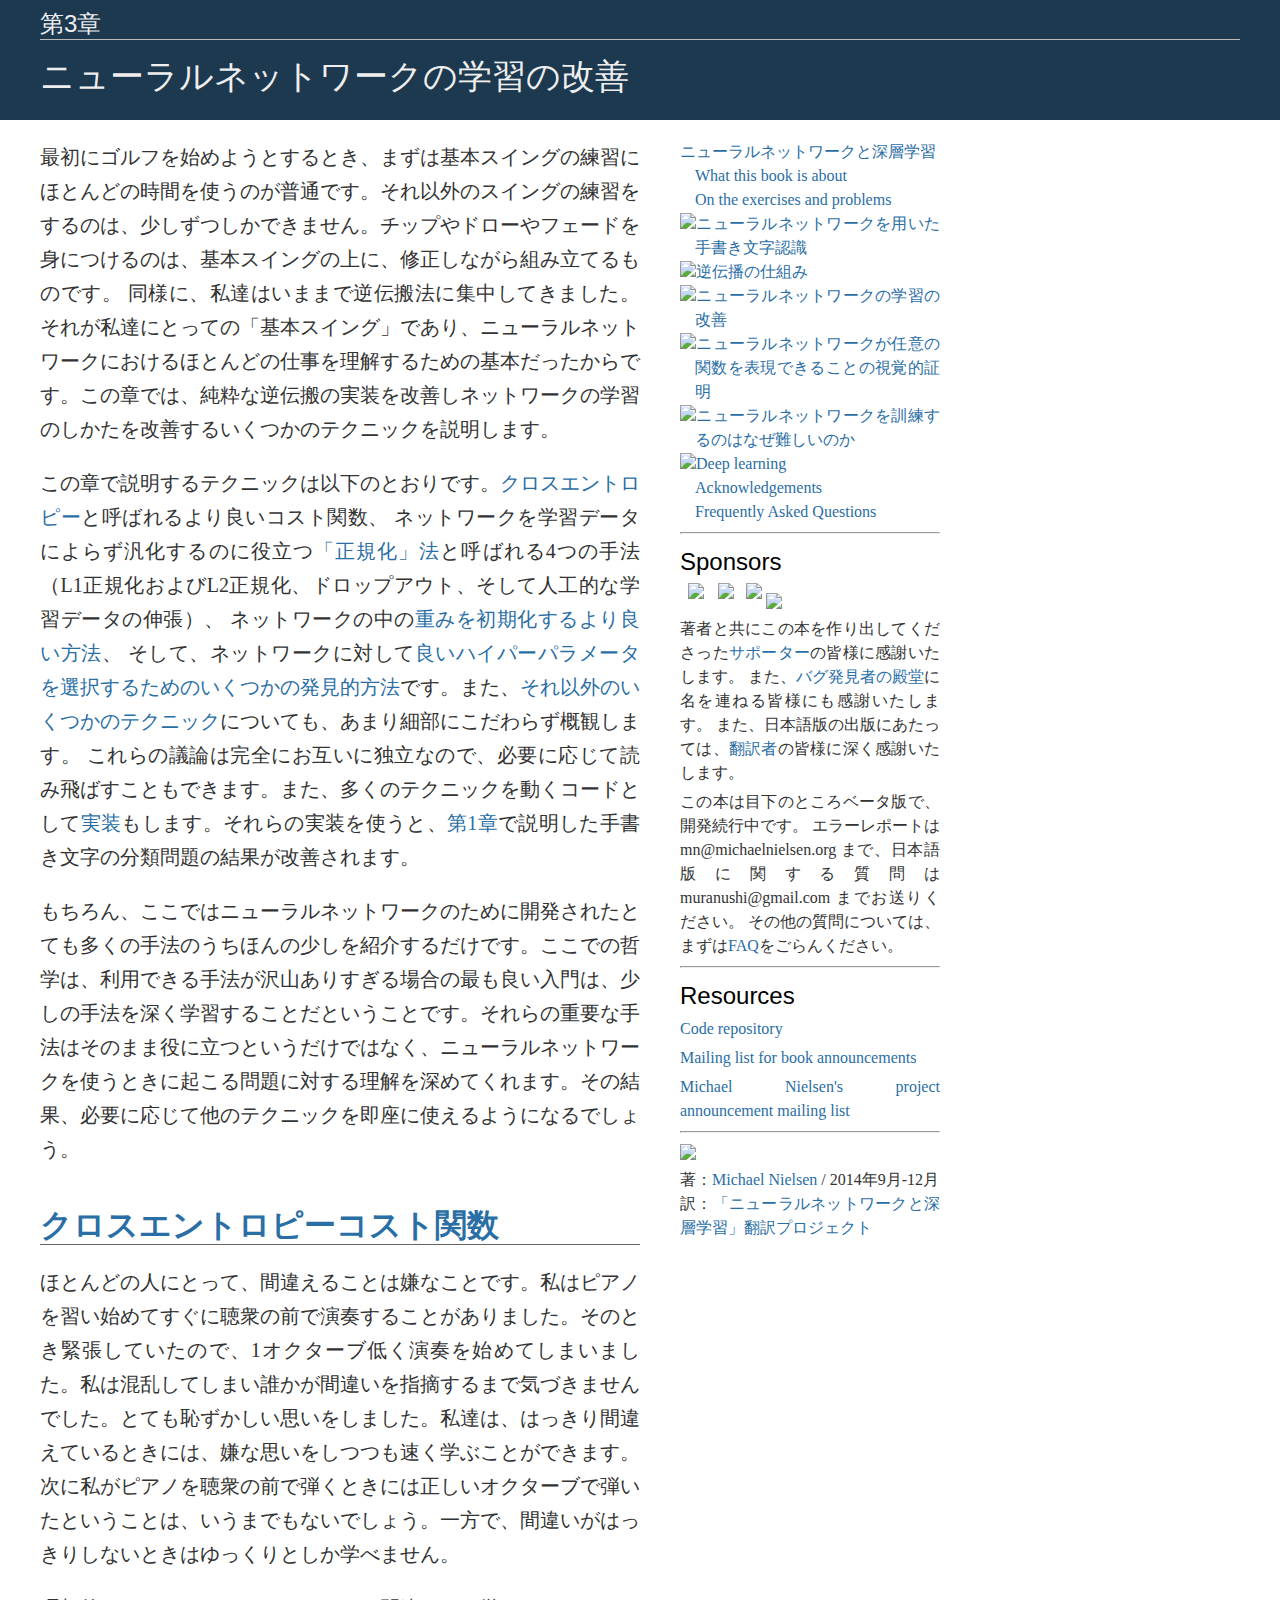
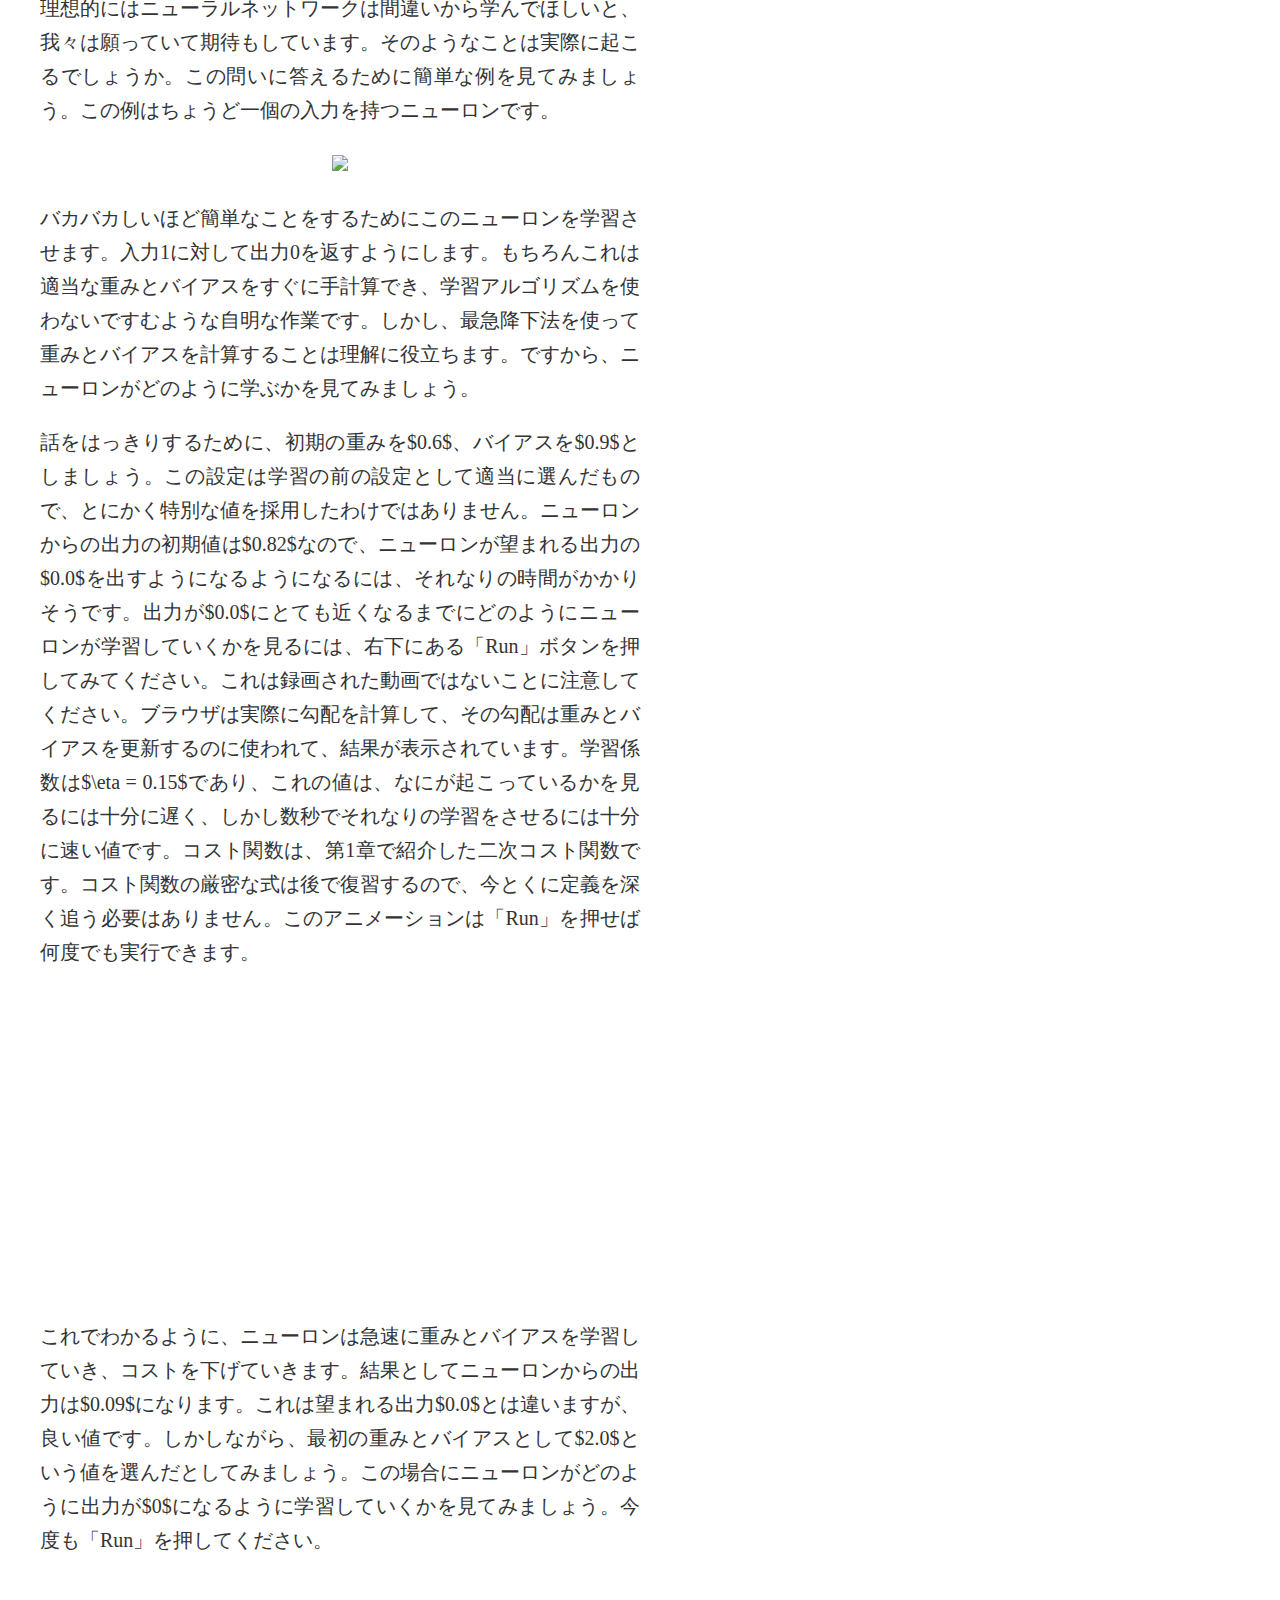
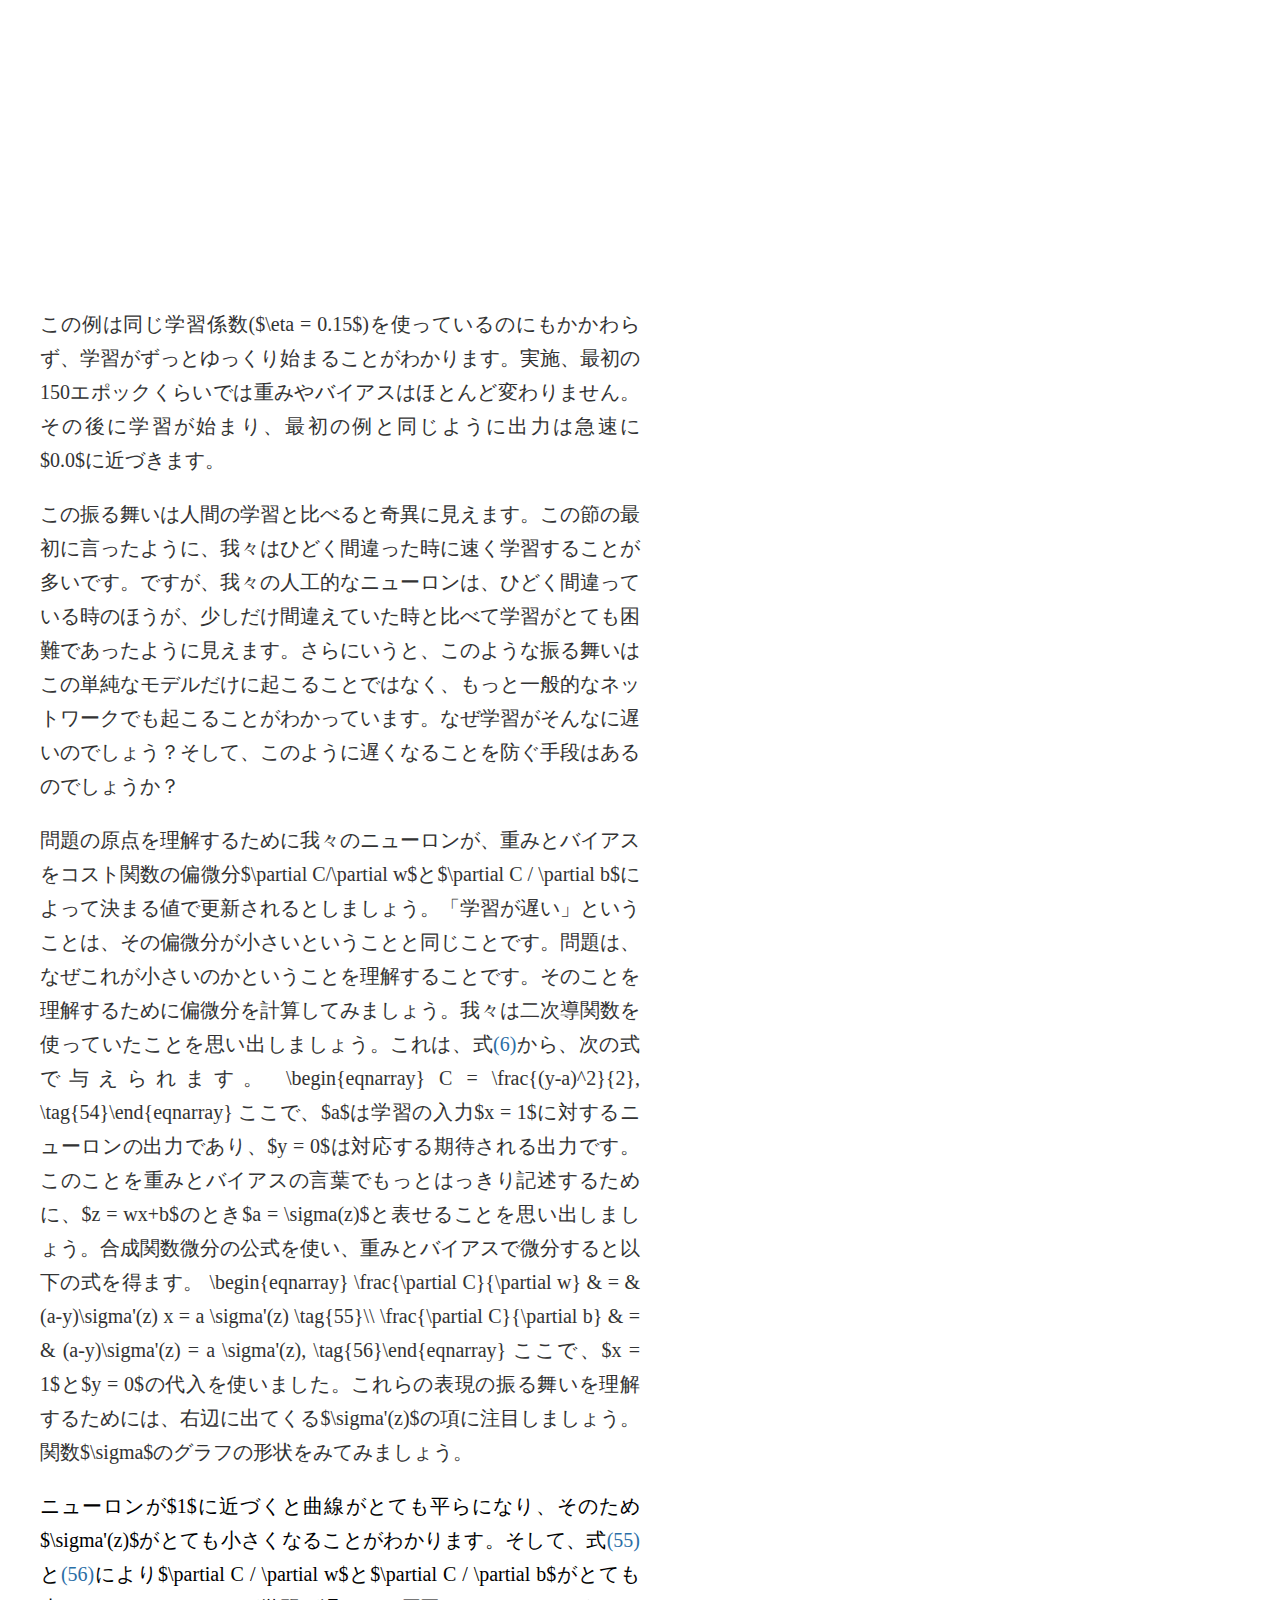
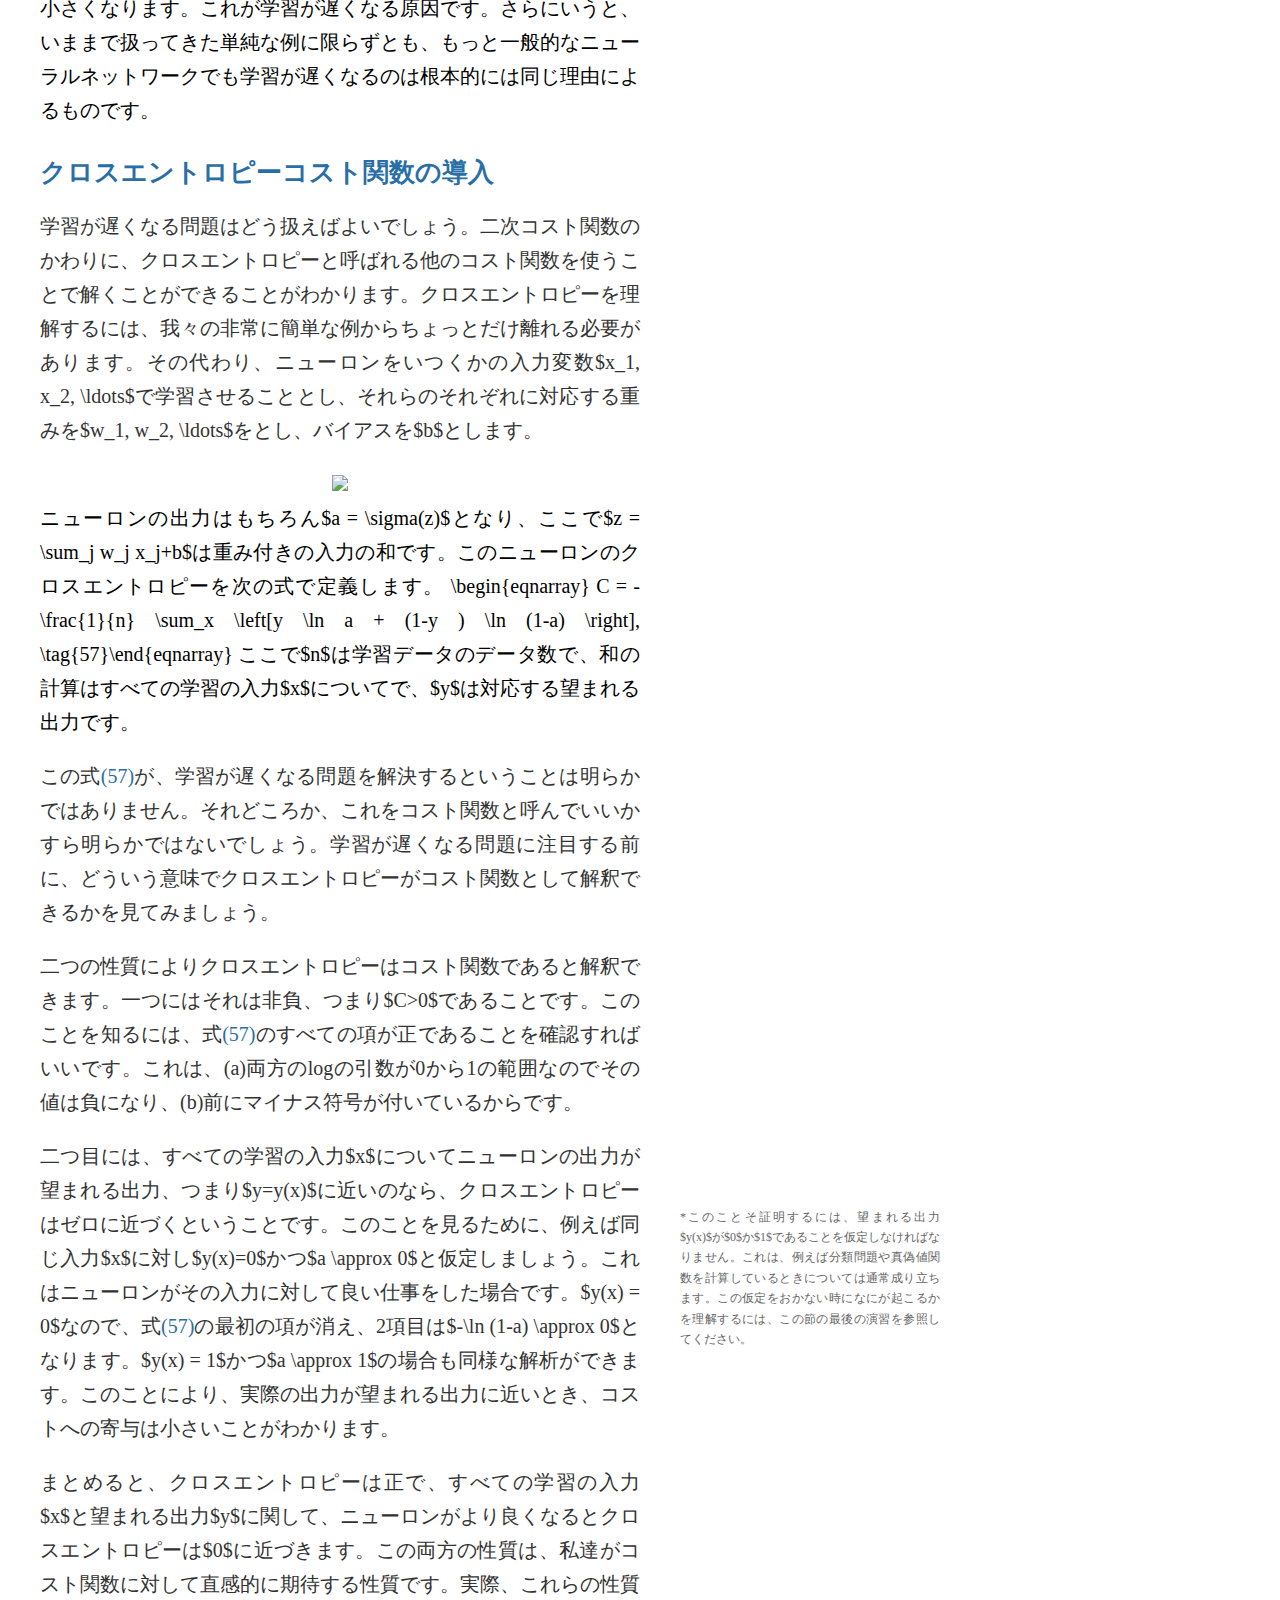
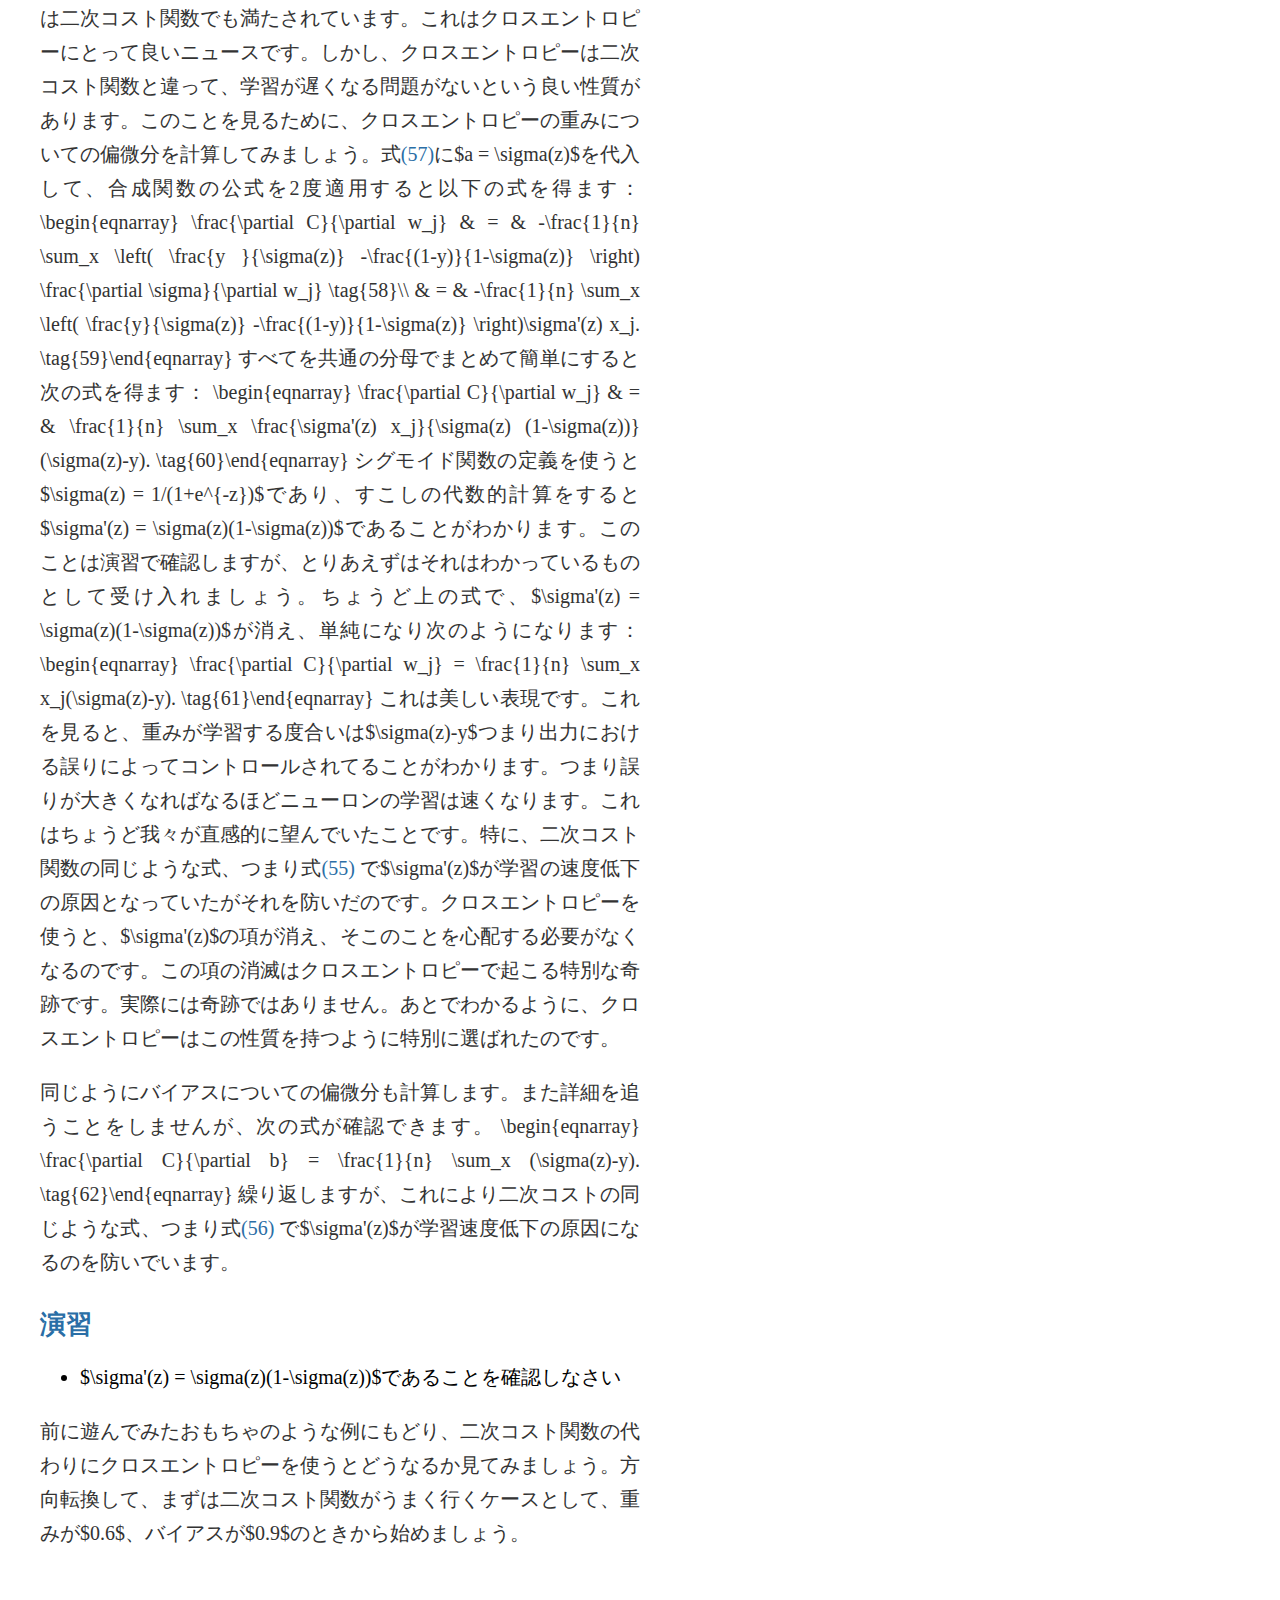
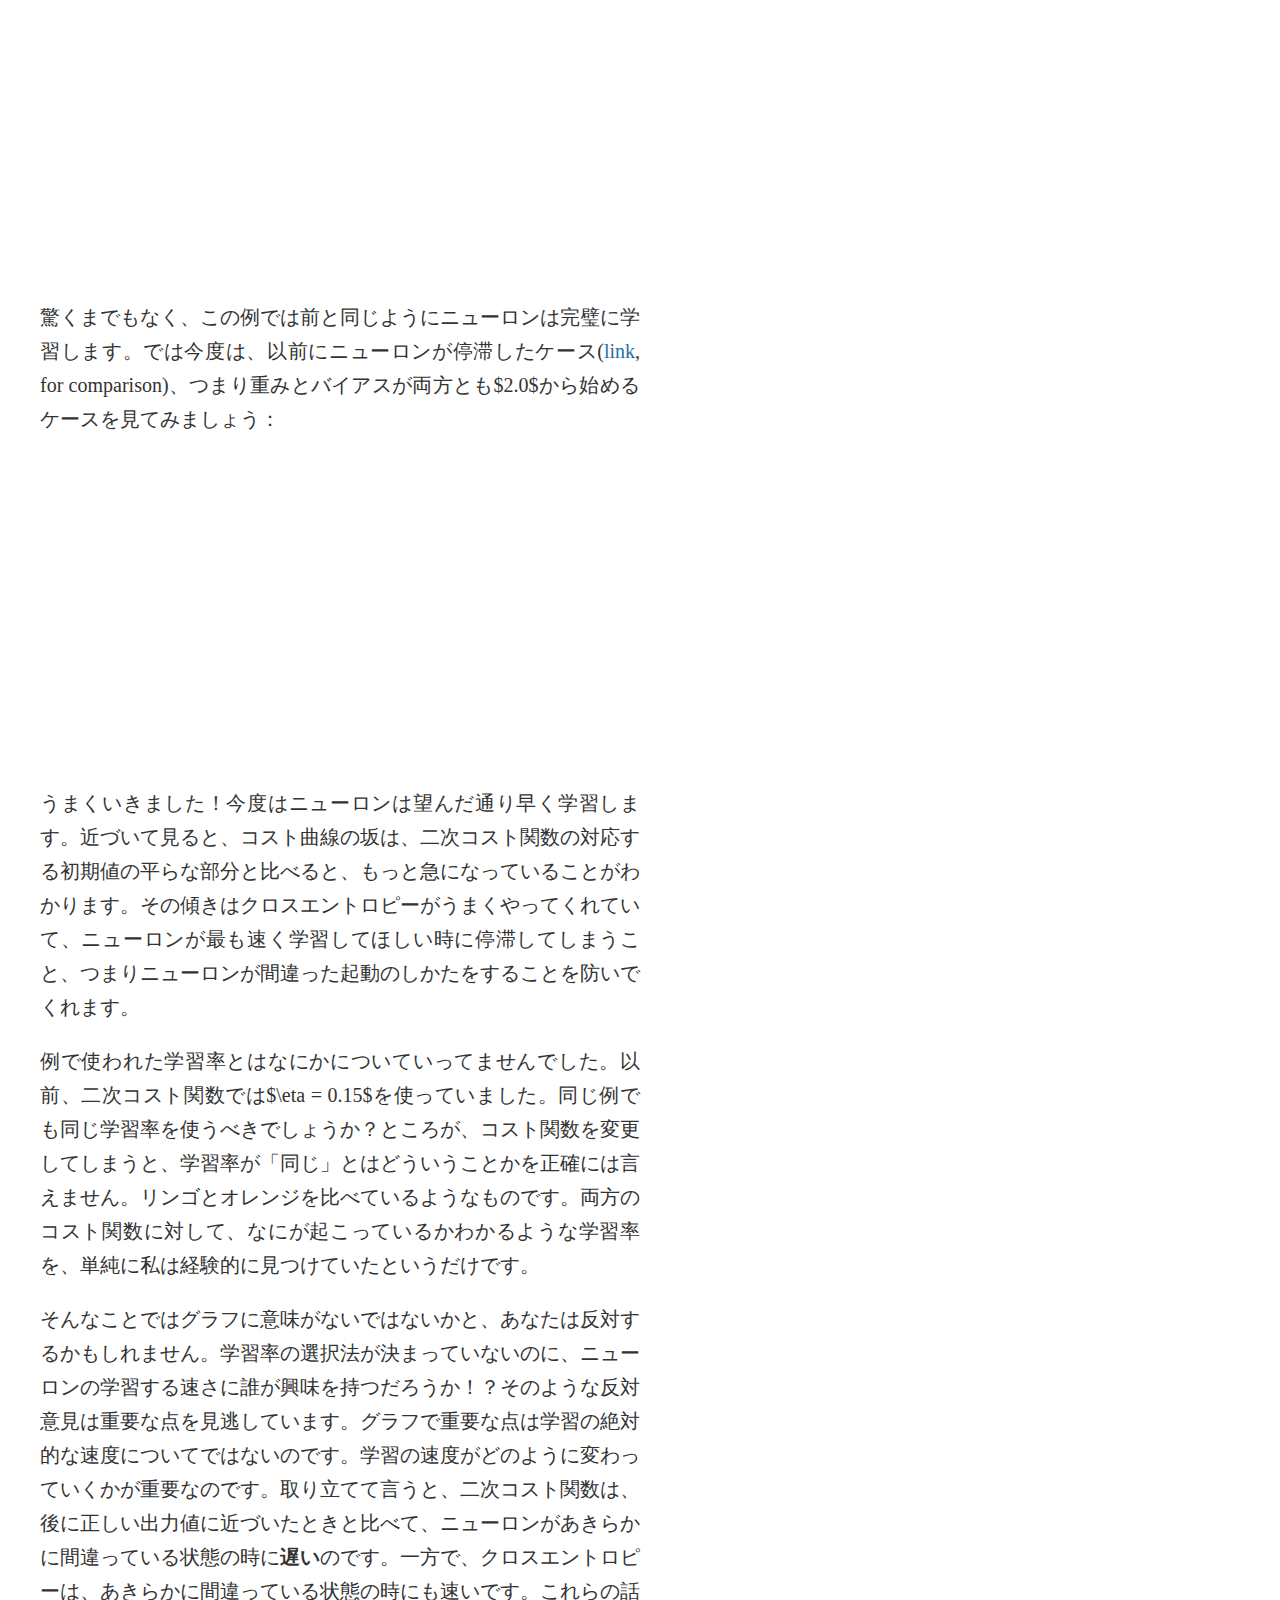
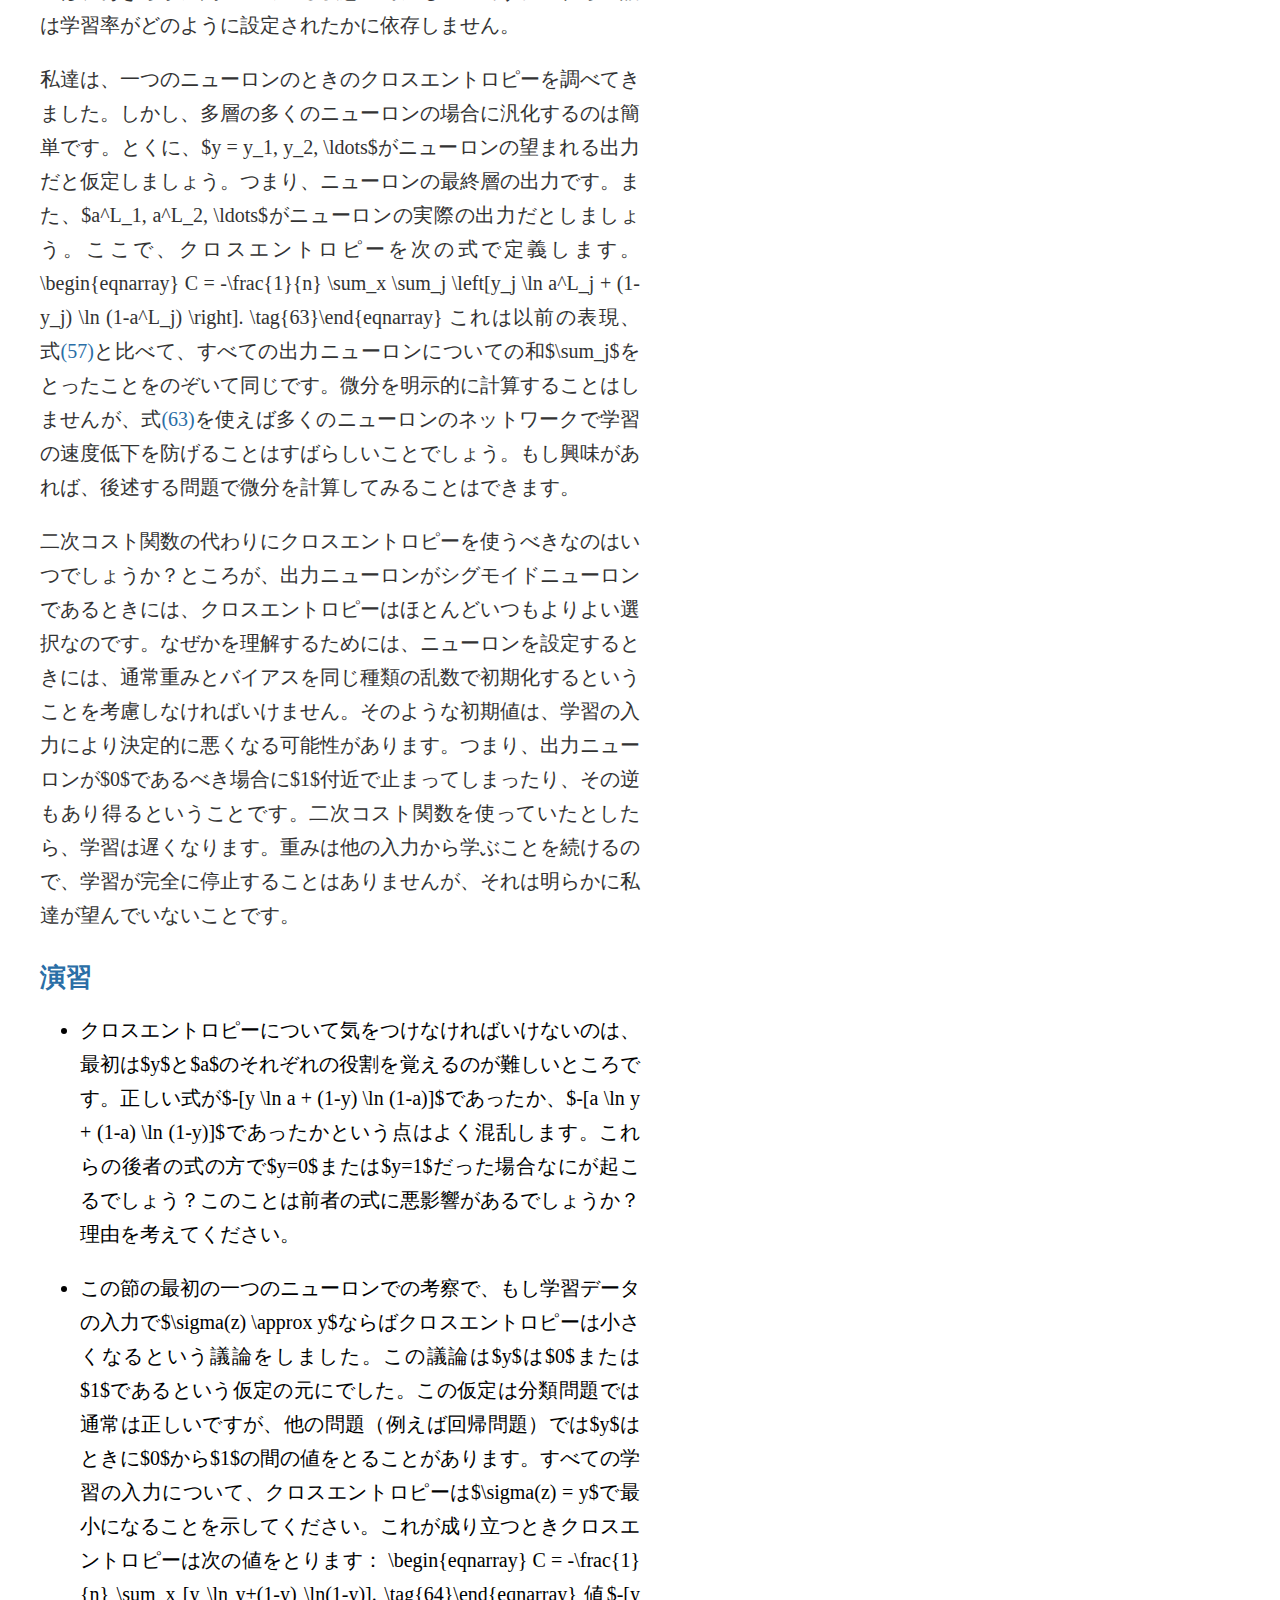
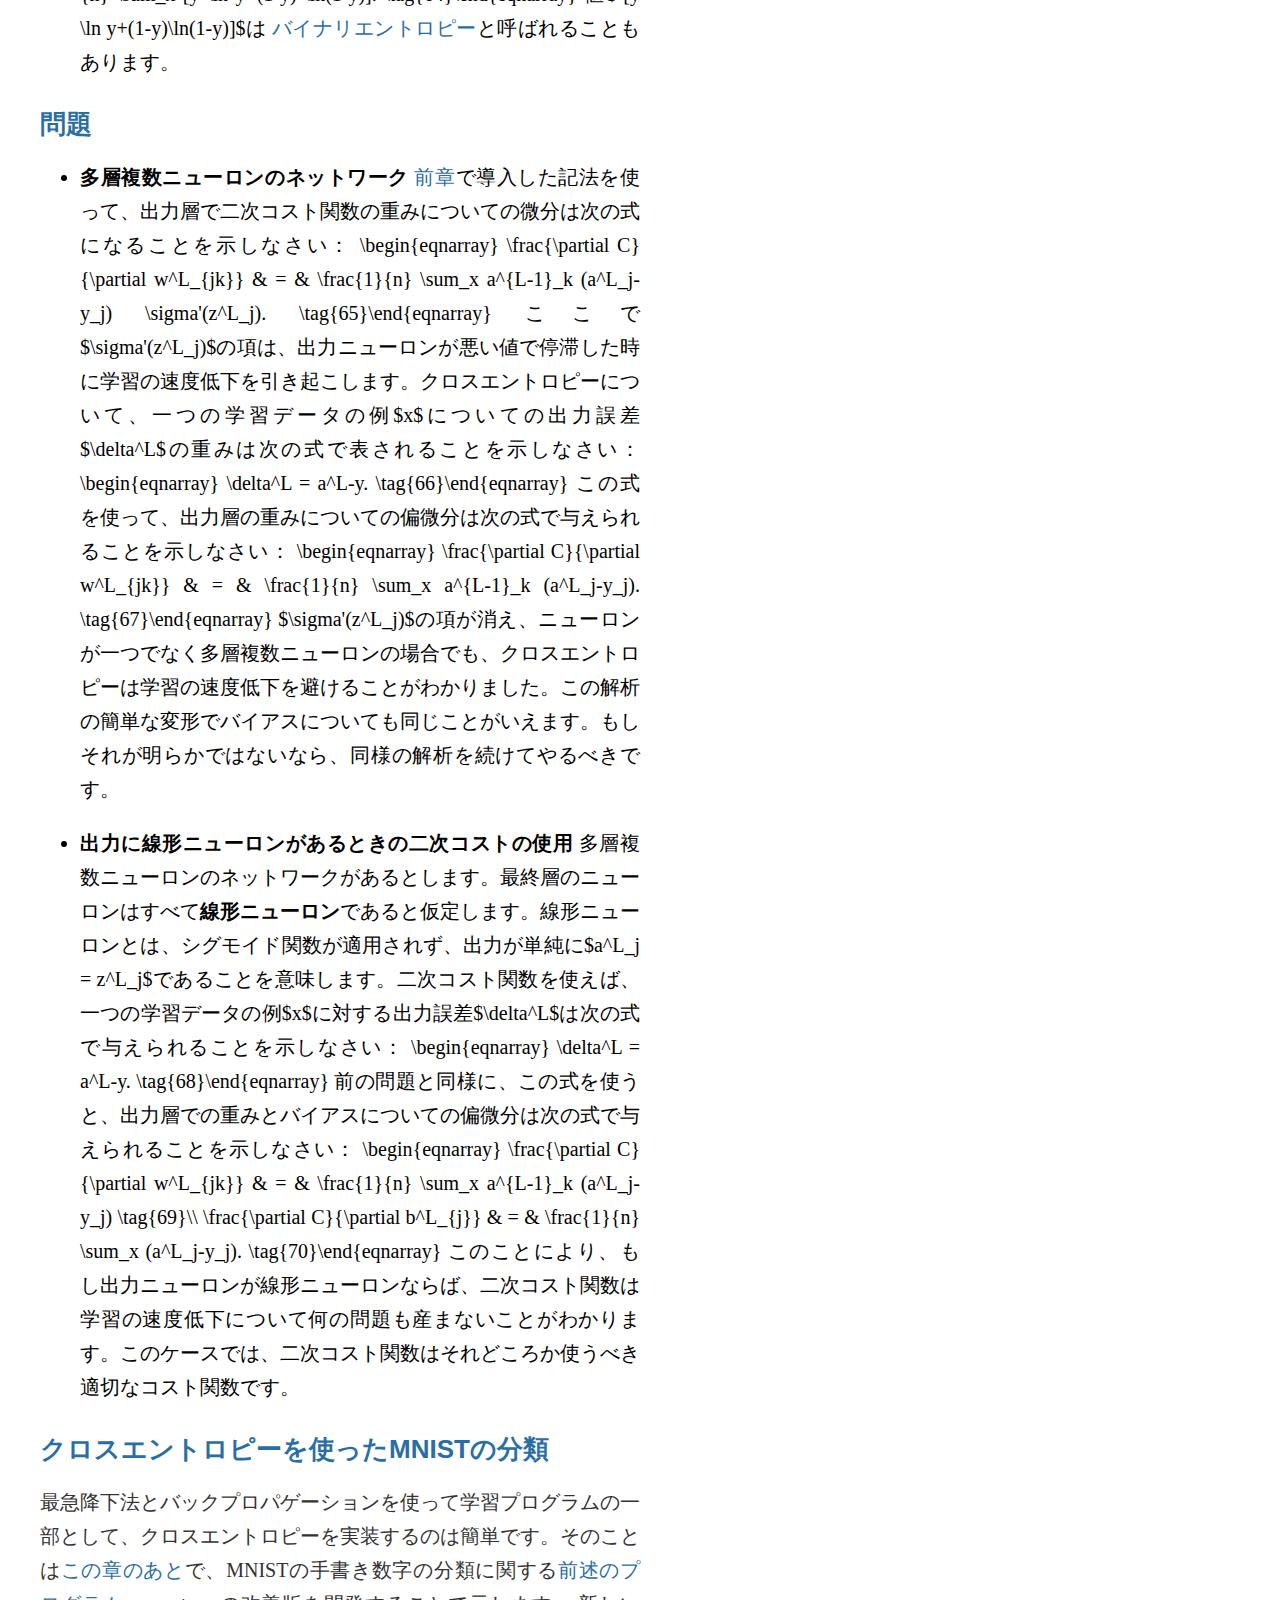
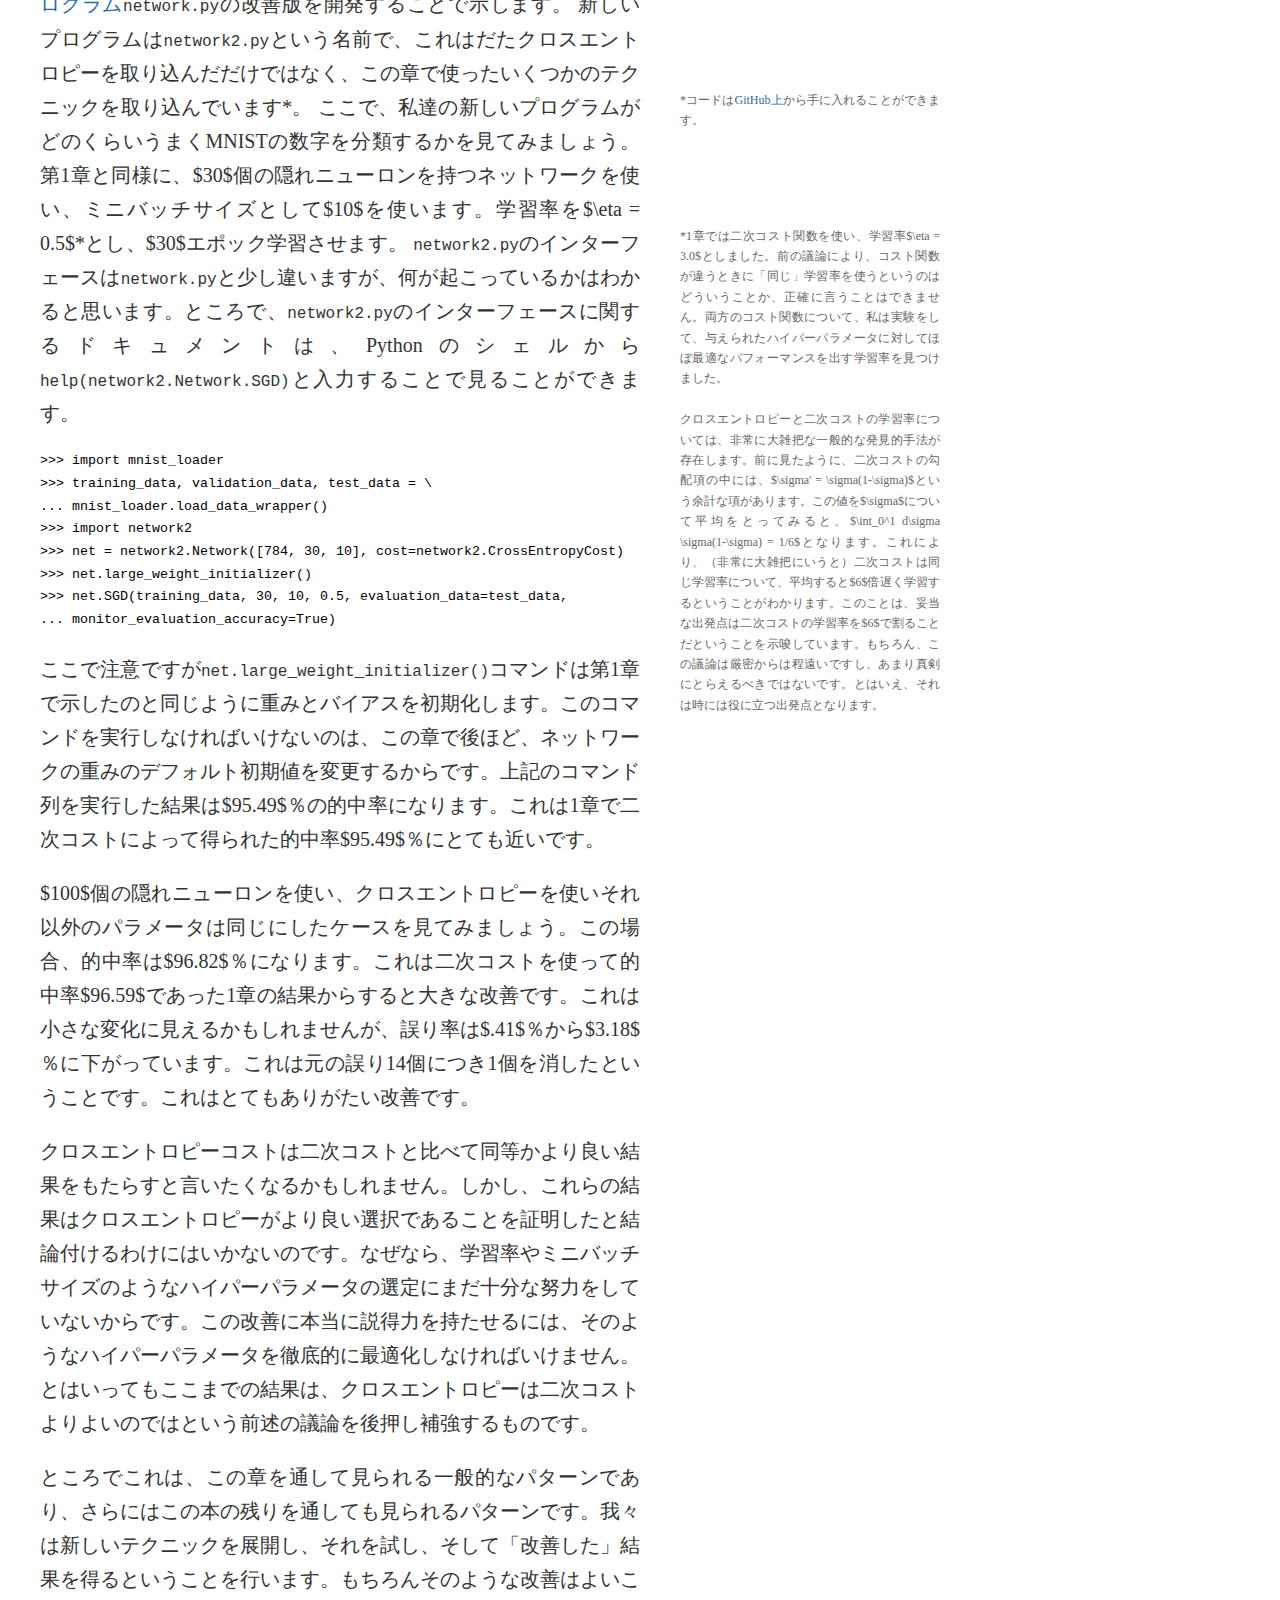
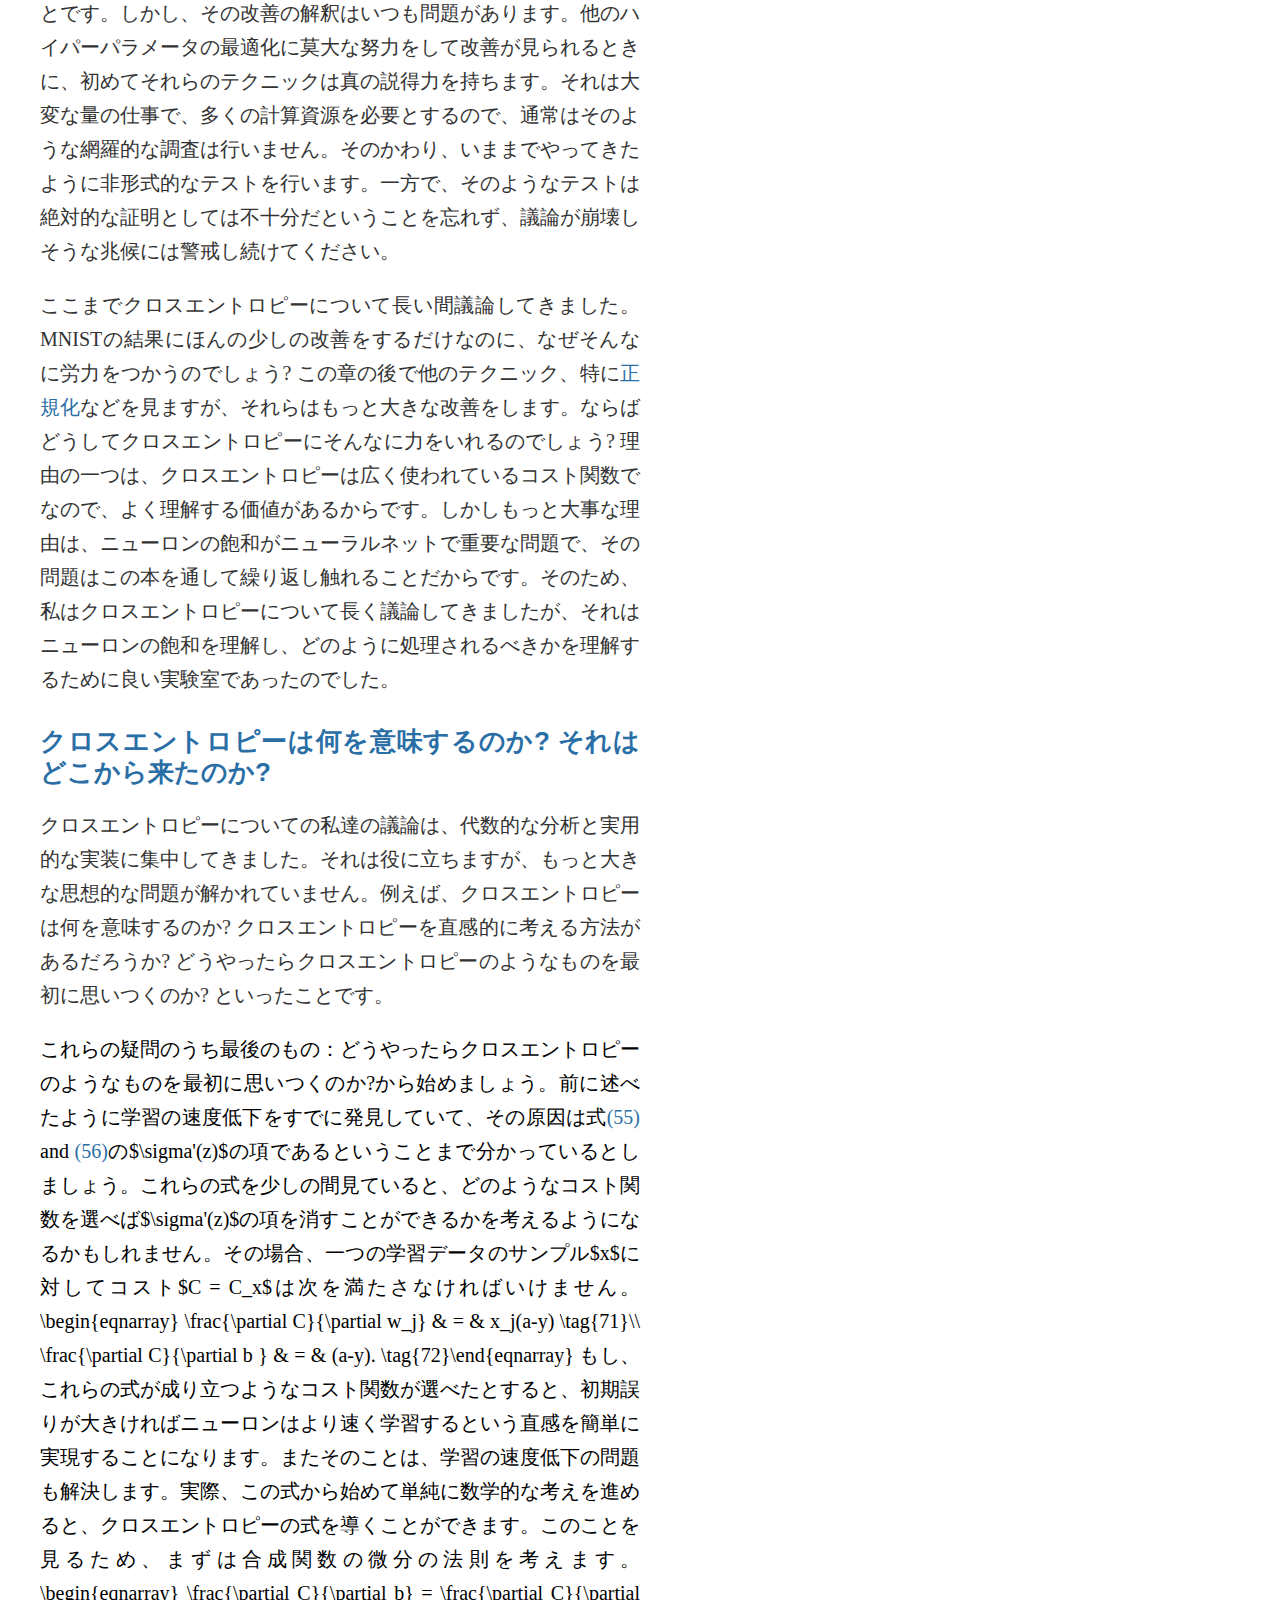
==== commit 09f11f96: "全てのニューロン -> 全ての出力ニューロン" ====
--- a/chap3.html
+++ b/chap3.html
@@ -683,7 +683,7 @@
   \sum_j \left[y_j \ln a^L_j + (1-y_j) \ln (1-a^L_j) \right].
 \tag{63}\end{eqnarray}
 これは以前の表現、式<span id="margin_529736937390_reveal" class="equation_link">(57)</span><span id="margin_529736937390" class="marginequation" style="display: none;"><a href="chap3.html#eqtn57" style="padding-bottom: 5px;" onMouseOver="this.style.borderBottom='1px solid #2A6EA6';" onMouseOut="this.style.borderBottom='0px';">\begin{eqnarray}
-  C = -\frac{1}{n} \sum_x \left[y \ln a + (1-y ) \ln (1-a) \right] \nonumber\end{eqnarray}</a></span><script>$('#margin_529736937390_reveal').click(function() {$('#margin_529736937390').toggle('slow', function() {});});</script>と比べて、すべてのニューロンについての和$\sum_j$をとったことをのぞいて同じです。微分を明示的に計算することはしませんが、式<span id="margin_932302704635_reveal" class="equation_link">(63)</span><span id="margin_932302704635" class="marginequation" style="display: none;"><a href="chap3.html#eqtn63" style="padding-bottom: 5px;" onMouseOver="this.style.borderBottom='1px solid #2A6EA6';" onMouseOut="this.style.borderBottom='0px';">\begin{eqnarray}  C = -\frac{1}{n} \sum_x
+  C = -\frac{1}{n} \sum_x \left[y \ln a + (1-y ) \ln (1-a) \right] \nonumber\end{eqnarray}</a></span><script>$('#margin_529736937390_reveal').click(function() {$('#margin_529736937390').toggle('slow', function() {});});</script>と比べて、すべての出力ニューロンについての和$\sum_j$をとったことをのぞいて同じです。微分を明示的に計算することはしませんが、式<span id="margin_932302704635_reveal" class="equation_link">(63)</span><span id="margin_932302704635" class="marginequation" style="display: none;"><a href="chap3.html#eqtn63" style="padding-bottom: 5px;" onMouseOver="this.style.borderBottom='1px solid #2A6EA6';" onMouseOut="this.style.borderBottom='0px';">\begin{eqnarray}  C = -\frac{1}{n} \sum_x
   \sum_j \left[y_j \ln a^L_j + (1-y_j) \ln (1-a^L_j) \right] \nonumber\end{eqnarray}</a></span><script>$('#margin_932302704635_reveal').click(function() {$('#margin_932302704635').toggle('slow', function() {});});</script>を使えば多くのニューロンのネットワークで学習の速度低下を防げることはすばらしいことでしょう。もし興味があれば、後述する問題で微分を計算してみることはできます。
 </p>
 <!--<p>When should we use the cross-entropy instead of the quadratic cost?
@@ -6619,7 +6619,7 @@
 <br/>
 <br/>
 <br/>
-<a rel="license" href="http://creativecommons.org/licenses/by-nc/3.0/deed.en_GB"><img alt="Creative Commons Licence" style="border-width:0" src="http://i.creativecommons.org/l/by-nc/3.0/88x31.png" /></a>
+<a rel="license" href="http://creativecommons.org/licenses/by-nc/3.0/deed.en_GB"><img alt="Creative Commons Licence" style="border-width:0" src="https://i.creativecommons.org/l/by-nc/3.0/88x31.png" /></a>
 </span>
 </div>
 <script>
